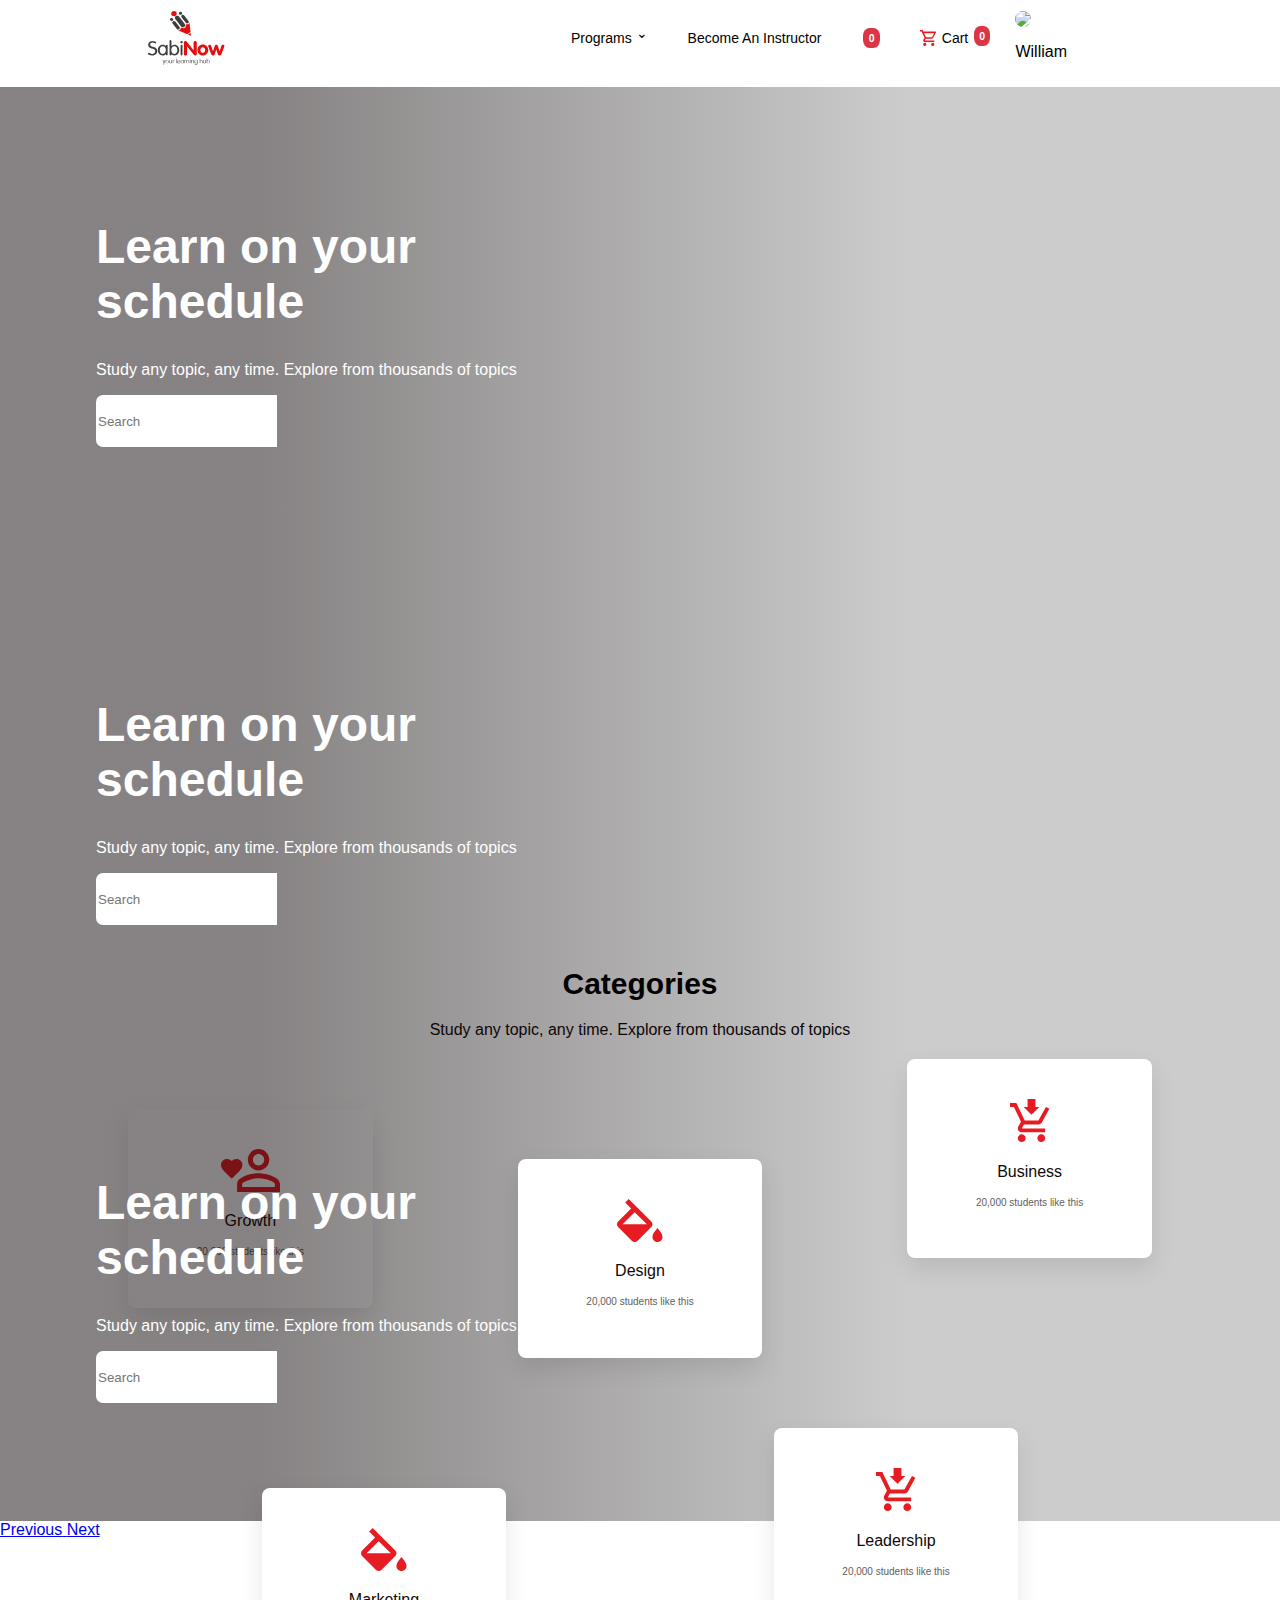
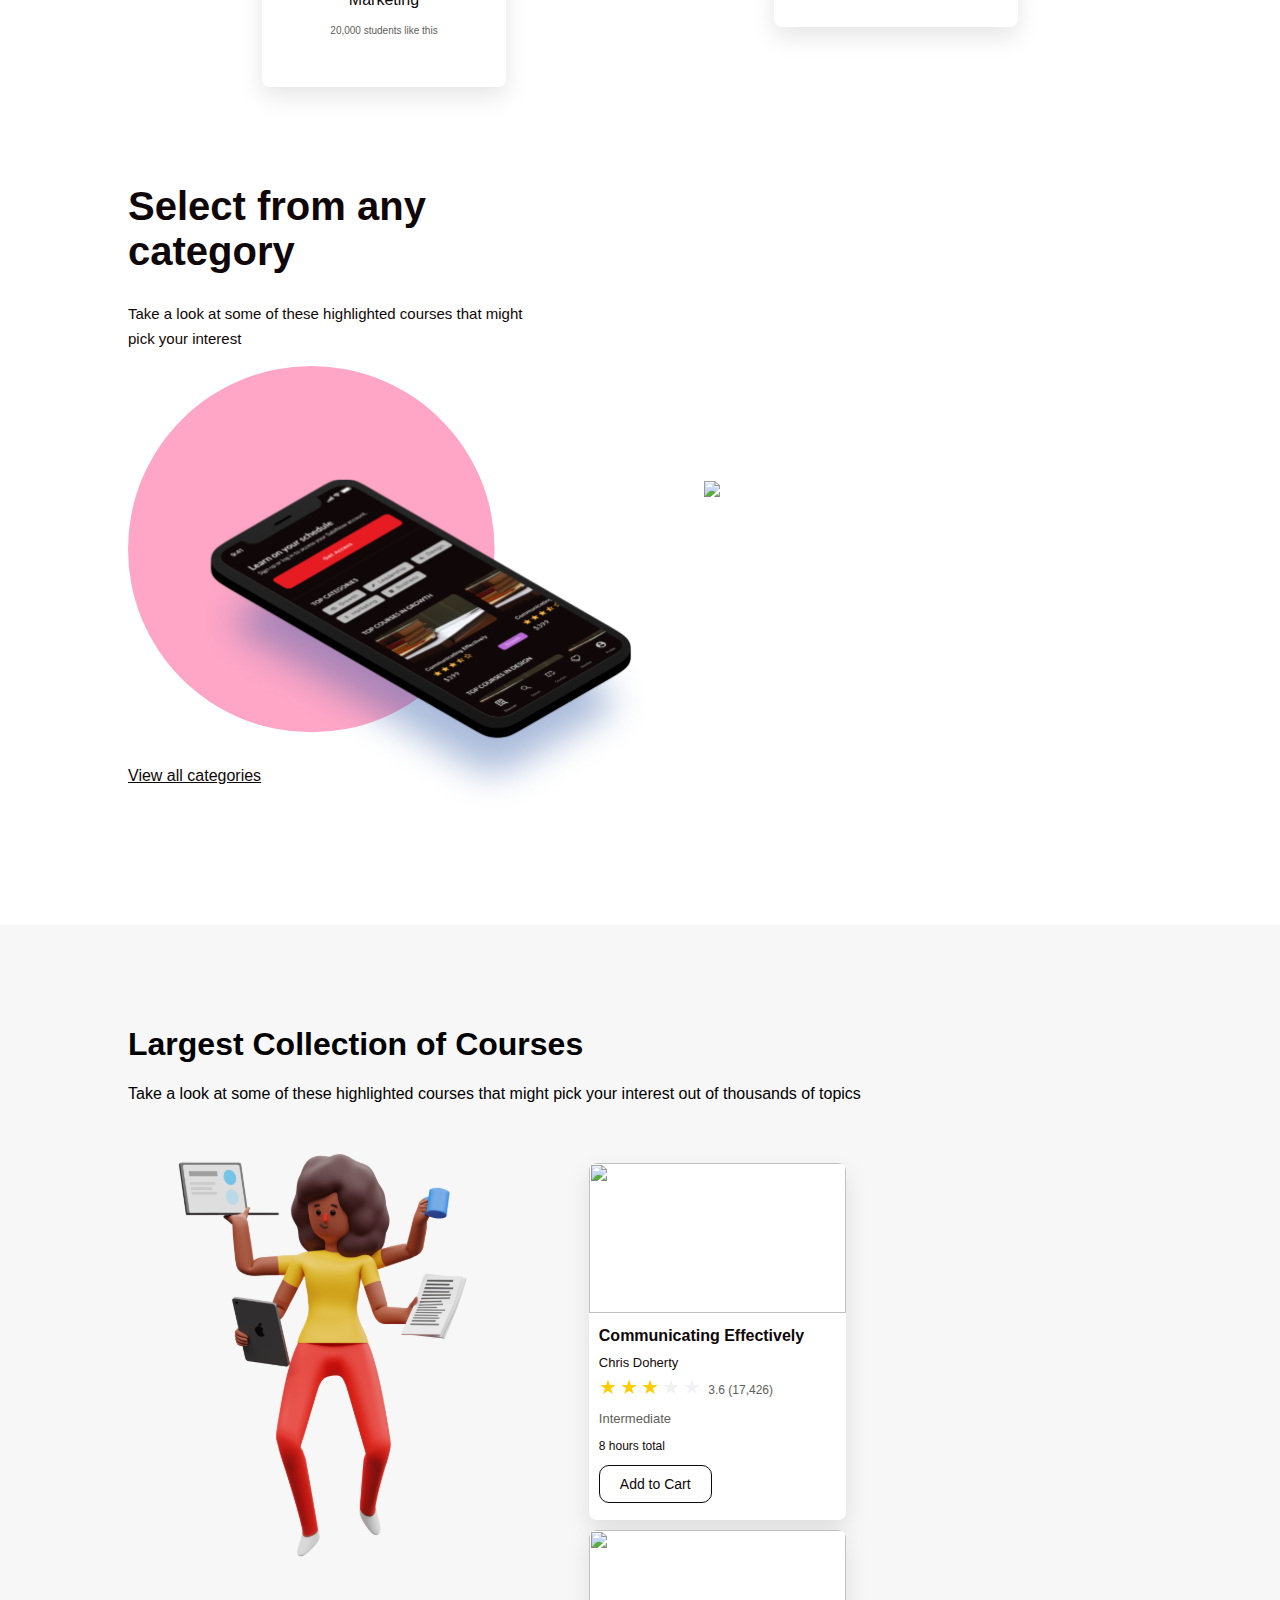
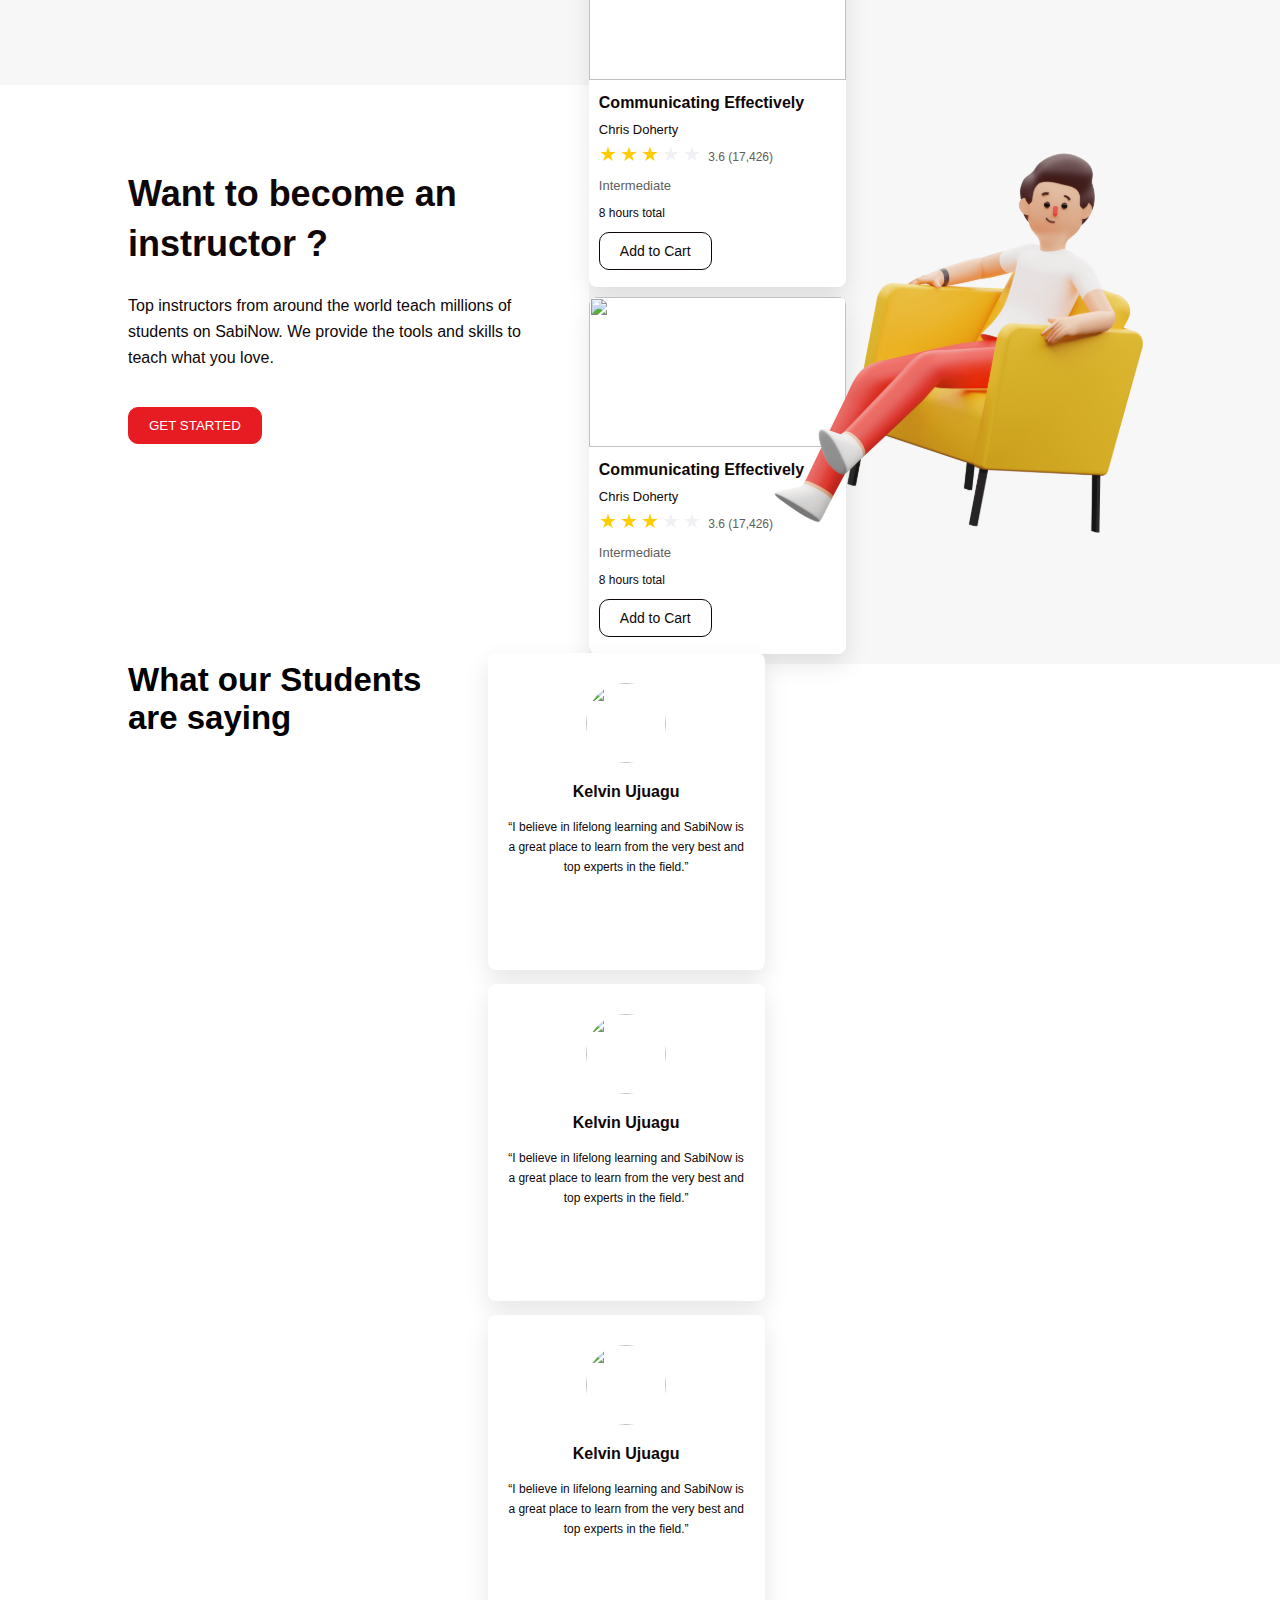
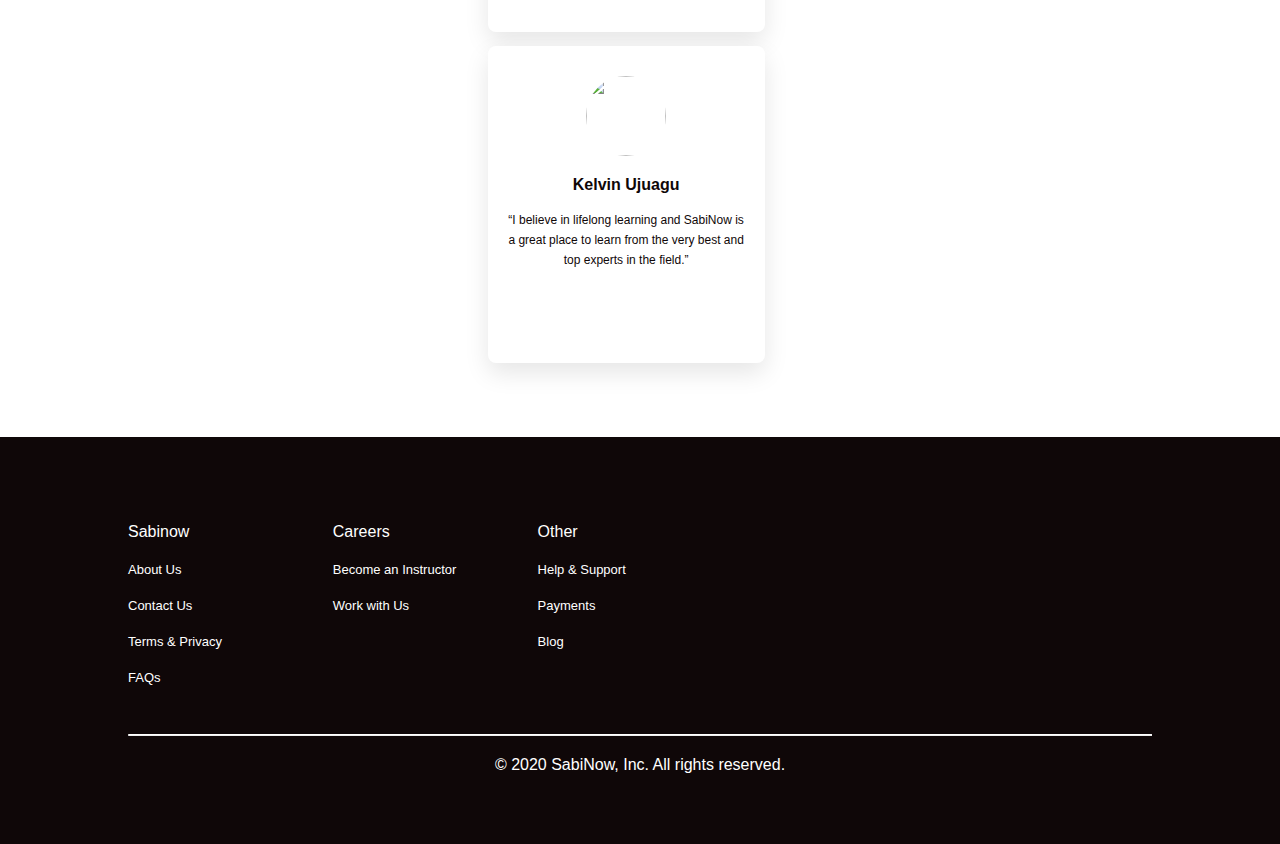
==== index.html @ 621be418 "fixed slider and hid logo" ====
<!DOCTYPE html>
<html lang="en">
<head>
    <meta charset="UTF-8">
    <meta name="viewport" content="width=device-width, initial-scale=1.0">
    <title>Sabinow</title>
    
    <link href='https://fonts.googleapis.com/css?family=Roboto:400,300,700' rel='stylesheet' type='text/css'>
    <link rel="stylesheet" href="https://stackpath.bootstrapcdn.com/bootstrap/4.5.0/css/bootstrap.min.css" integrity="sha384-9aIt2nRpC12Uk9gS9baDl411NQApFmC26EwAOH8WgZl5MYYxFfc+NcPb1dKGj7Sk" crossorigin="anonymous">
    <link rel="stylesheet" type="text/css" href="https://cdn.jsdelivr.net/npm/slick-carousel@1.8.1/slick/slick.css"/>
    <script src="https://kit.fontawesome.com/36afc40636.js" crossorigin="anonymous"></script>
    <link rel="stylesheet" href='./index.css'>
</head>
<body>
    <section id="header" class="pt-2 pb-3">
        <header class="container-80-left">
            <div class="navigation">
                <label for="drop" class="toggle"> <img src="./assets/logo.svg"> <i class="fas fa-bars" id="toggle-bar"></i></label>
                <input type="checkbox" id="drop" />
                <ul class="menu">
                <li class="web-logo"><a href="index.html"><img src="./assets/logo.svg"></a></li>
                <span class="web-span">
                    <li> 
                        <!-- First Tier Drop Down -->
                        <label for="drop-2" class="toggle">Programs <i class="fas fa-angle-down"></i></label>
                            <a href="#">Programs</a>
                            <input type="checkbox" id="drop-2"/>
                            <ul>
                            <li><a href="#">Business </a></li>
                            <li><a href="#">Management</a></li>
                            <li> 
                            <!-- Second Tier Drop Down -->
                            <label for="drop-3" class="toggle">Engineering <i class="fas fa-angle-down"></i></label>
                            <a href="#">Engineering</a>
                            <input type="checkbox" id="drop-3"/>
                            <ul>
                            <li><a href="#">HTML/CSS</a></li>
                            <li><a href="#">jQuery</a></li>
                            <li><a href="#">Python</a></li>
                            </ul>
                        </li>
                        </ul>
                    </li>
                    <li><a href="#">Become An Instructor</a></li>
                    <li><a href="#"><i class="far fa-bell" style="font-size: 20px;color:#dc3545"></i> <span class="badge-icon">0</span></a></li>
                    <li><a href="#"><img src='./assets/cart.svg' class="mb-2">Cart <span class="badge-icon">0</span></a></li>
                    <li>
                        <div class="user d-flex align-content-center ">
                            <img src='https://pixinvent.com/demo/vuexy-vuejs-admin-dashboard-template/demo-3/img/user-13.005c80e1.jpg'/>
                            <div>
                                <span class="name">William</span>
                                <i class="fas fa-angle-down"></i>
                            </div>
                        </div>
                    </li>
                    <!-- <li><a href="#"><button class="login__button">LOG IN</button></a></li>
                    <li><a href="#"><button class="register__button">SIGN UP</button></a></li> -->
                </span style="margin-left: auto;">
                </ul>
            </div>
            <div class="user-dropdown hidden">
                <ul>
                    <li><a href='/'>My Courses</a></li>
                    <li><a href='/'>My Wishlist</a></li>
                    <li><a href='/'>Purchase History</a></li>
                    <li><a href='/'>User Profile</a></li>
                    <li><a href='/'>Become an Instructor</a></li>
                    <hr/>
                    <button class="logout">LOGOUT</button>
                </ul>
            </div>
        </header>
    </section>

    <section id="introduction">
        <div id="carouselExampleControls" class="carousel slide" data-ride="carousel">
            <div class="carousel-inner">
              <div class="carousel-item active slider-one">
                <div class="layer">
                    <div class="custom-container">
                        <div class="slider">
                            <h1>Learn on your <br/> schedule</h1>
                            <p>Study any topic, any time. Explore from thousands of topics</p>
                            <div class="input-group mb-3">
                                <input type="text" class="form-control" placeholder="Search" aria-label="Recipient's username" aria-describedby="basic-addon2">
                                <div class="input-group-append">
                                    <span class="input-group-text" id="basic-addon2"><i class="fas fa-search"></i></span>
                                </div>
                            </div>
                        </div>
                    </div>
                </div>
              </div>
              <div class="carousel-item slider-two">
                <div class="layer">
                    <div class="custom-container">
                        <div class="slider">
                            <h1>Learn on your <br/> schedule</h1>
                            <p>Study any topic, any time. Explore from thousands of topics</p>
                            <div class="input-group mb-3">
                                <input type="text" class="form-control" placeholder="Search" aria-label="Recipient's username" aria-describedby="basic-addon2">
                                <div class="input-group-append">
                                    <span class="input-group-text" id="basic-addon2"><i class="fas fa-search"></i></span>
                                </div>
                            </div>
                        </div>
                    </div>
                </div>
              </div>
              <div class="carousel-item slider-three">
                <div class="layer">
                    <div class="custom-container">
                        <div class="slider">
                            <h1>Learn on your <br/> schedule</h1>
                            <p>Study any topic, any time. Explore from thousands of topics</p>
                            <div class="input-group mb-3">
                                <input type="text" class="form-control" placeholder="Search" aria-label="Recipient's username" aria-describedby="basic-addon2">
                                <div class="input-group-append">
                                    <span class="input-group-text" id="basic-addon2"><i class="fas fa-search"></i></span>
                                </div>
                            </div>
                        </div>
                    </div>
                </div>
                </div>
                <a class="carousel-control-prev" style="left: -20px;" href="#carouselExampleControls" role="button" data-slide="prev">
                <span class="carousel-control-prev-icon" aria-hidden="true"></span>
                <span class="sr-only">Previous</span>
                </a>
                <a class="carousel-control-next" href="#carouselExampleControls" role="button" data-slide="next">
                    <span class="carousel-control-next-icon" aria-hidden="true"></span>
                    <span class="sr-only">Next</span>
                </a>
          </div>
    </section>

    <section id="offer__section">
        <div class="container-80">
            <div class="offer__content">
                <div class="offer__content__card">
                    <h1>What We Offer</h1>
                </div>
                <div class="offer__content__card">
                    <img src='./assets/learn.svg'/>
                    <h1>Learn</h1>
                    <p>From 100,000 courses to choose from</p>
                </div>
                <div class="offer__content__card">
                    <img src='./assets/receive.svg'/>
                    <h1>Receive</h1>
                    <p>Lifetime access to unlimited content</p>
                </div>
                <div class="offer__content__card">
                    <img src='./assets/receive.svg'/>
                    <h1>Access</h1>
                    <p>Through dedicated experts, we improve you </p>
                </div>
            </div>
        </div>
    </section>

    <section id="category__section">
        <div class="container-80">
            <div class="category__section__header">
                <h1>Categories</h1>
                <p>Study any topic, any time. Explore from thousands of topics </p>
            </div>

            <div class="category__content">
                <div class="category__box category-one">
                    <img src='./assets/growth.svg'>
                    <p class="title">Growth</p>
                    <p class="desc">20,000 students like this </p>
                </div>

                <div class="category__box category-two">
                    <img src='./assets/design.svg'>
                    <p class="title">Design</p>
                    <p class="desc">20,000 students like this </p>
                </div>

                <div class="category__box category-three">
                    <img src='./assets/marketing.svg'>
                    <p class="title">Business</p>
                    <p class="desc">20,000 students like this </p>
                </div>
            </div>

            <div class="category__content__flex">
                <div class="category__box category-two">
                    <img src='./assets/design.svg'>
                    <p class="title">Marketing</p>
                    <p class="desc">20,000 students like this </p>
                </div>

                <div class="category__box category-three">
                    <img src='./assets/marketing.svg'>
                    <p class="title">Leadership</p>
                    <p class="desc">20,000 students like this </p>
                </div>
            </div>
        </div>
    </section>

    <section id="all__categories">
        <div class="container-80-right">
            <div class="category__summary">
                <h1>Select from any <br/>category</h1>
                <p>Take a look at some of these highlighted courses that might <br/>pick your interest</p>
                <img src="./assets/phone.svg"/>
                <a href='/'>View all categories</a>
            </div>
            <div class="category__image">
                <img src='./assets/group.svg'/>
            </div>
        </div>
    </section>

    <section id="course__collection">
        <div class="container-80-right">
            <div class="course__collection__header">
                <h1>Largest Collection of Courses</h1>
                <p>Take a look at some of these highlighted courses that might pick your interest out of thousands of topics</p>
            </div>
            <div class="course__collection__content">
                <div class="course__collection__left">
                    <img src='./assets/collection.svg'/>
                </div>
                <div class="course__collection__right">
                    <div class="course-slider">
                        <div class="course-card">
                            <img src='https://mk0thinkificig8baqk3.kinstacdn.com/wp-content/uploads/2016/06/Create-Online-Courses-10.jpg'/>
                            <div class="course-card-body">
                                <h1>Communicating Effectively</h1>
                                <p class="owner">Chris Doherty</p>
                                <div>
                                    <div class="Stars" style="--rating: 2.9;" aria-label="Rating of this product is 2.3 out of 5."></div>
                                    <span class="rate-text">3.6 (17,426)</span>
                                </div>
                                  <p class="level"><i class="fas fa-signal"></i> Intermediate</p>
                                  <p class="time"><i class="far fa-clock"></i> 8 hours total</p>
                                  <div class="action">
                                    <button>Add to Cart</button>
                                    <i class="far fa-heart"></i>
                                  </div>
                            </div>
                        </div>
                        <div class="course-card">
                            <img src='https://mk0thinkificig8baqk3.kinstacdn.com/wp-content/uploads/2016/06/Create-Online-Courses-10.jpg'/>
                            <div class="course-card-body">
                                <h1>Communicating Effectively</h1>
                                <p class="owner">Chris Doherty</p>
                                <div>
                                    <div class="Stars" style="--rating: 2.9;" aria-label="Rating of this product is 2.3 out of 5."></div>
                                    <span class="rate-text">3.6 (17,426)</span>
                                </div>
                                  <p class="level"><i class="fas fa-signal"></i> Intermediate</p>
                                  <p class="time"><i class="far fa-clock"></i> 8 hours total</p>
                                  <div class="action">
                                    <button>Add to Cart</button>
                                    <i class="far fa-heart"></i>
                                  </div>
                            </div>
                        </div>
                        <div class="course-card">
                            <img src='https://mk0thinkificig8baqk3.kinstacdn.com/wp-content/uploads/2016/06/Create-Online-Courses-10.jpg'/>
                            <div class="course-card-body">
                                <h1>Communicating Effectively</h1>
                                <p class="owner">Chris Doherty</p>
                                <div>
                                    <div class="Stars" style="--rating: 2.9;" aria-label="Rating of this product is 2.3 out of 5."></div>
                                    <span class="rate-text">3.6 (17,426)</span>
                                </div>
                                  <p class="level"><i class="fas fa-signal"></i> Intermediate</p>
                                  <p class="time"><i class="far fa-clock"></i> 8 hours total</p>
                                  <div class="action">
                                    <button>Add to Cart</button>
                                    <i class="far fa-heart"></i>
                                  </div>
                            </div>
                        </div>
                    </div>
                </div>
            </div>
        </div>
    </section>

    <section id="review">
        <section id="instructors">
            <div class="container-80">
                <div class="instructors__content">
                    <div class="description">
                        <h1>Want to become an <br/> instructor ?</h1>
                        <p>Top instructors from around the world teach millions of students on SabiNow. We provide the tools and skills to teach what you love.</p>
                        <button>GET STARTED</button>
                    </div>
                    <div class="illustration">
                        <img src='./assets/instruct.svg'/>
                    </div>
                </div>
            </div>
        </section>
        <section id="students">
            <div class="container-80-right">
                <div class="students__content">
                    <div class="students__content__left">
                        <h1>What our Students are saying</h1>
                    </div>
                    <div class="students__content__right">
                        <div class="students-slider">
                            <div class="students__card">
                                <img src="https://www.sixsigmaedu.com/wp-content/uploads/2019/11/Study-in-Canada-2.jpg" width="80" height="80"/>
                                <p class="title">Kelvin Ujuagu</p>
                                <p class="desc">“I believe in lifelong learning and SabiNow is a great place to learn from the very best and top experts in the field.”</p>
                            </div>
                            <div class="students__card">
                                <img src="https://www.sixsigmaedu.com/wp-content/uploads/2019/11/Study-in-Canada-2.jpg" width="80" height="80"/>
                                <p class="title">Kelvin Ujuagu</p>
                                <p class="desc">“I believe in lifelong learning and SabiNow is a great place to learn from the very best and top experts in the field.”</p>
                            </div>
                            <div class="students__card">
                                <img src="https://www.sixsigmaedu.com/wp-content/uploads/2019/11/Study-in-Canada-2.jpg" width="80" height="80"/>
                                <p class="title">Kelvin Ujuagu</p>
                                <p class="desc">“I believe in lifelong learning and SabiNow is a great place to learn from the very best and top experts in the field.”</p>
                            </div>
                            <div class="students__card">
                                <img src="https://www.sixsigmaedu.com/wp-content/uploads/2019/11/Study-in-Canada-2.jpg" width="80" height="80"/>
                                <p class="title">Kelvin Ujuagu</p>
                                <p class="desc">“I believe in lifelong learning and SabiNow is a great place to learn from the very best and top experts in the field.”</p>
                            </div>
                        </div>
                    </div>
                </div>
            </div>
        </section>
    </section>

    <section id="footer">
        <footer>
            <div class="container-80">
                <div class="footer__links">
                    <div class="main__links">
                        <p>Sabinow</p>
                        <a href="/">About Us</a>
                        <a href="/">Contact Us</a>
                        <a href="/">Terms & Privacy</a>
                        <a href="/">FAQs</a>
                    </div>
                    <div class="main__links">
                        <p>Careers</p>
                        <a href="/">Become an Instructor</a>
                        <a href="/">Work with Us</a>
                    </div>
                    <div class="main__links">
                        <p>Other</p>
                        <a href="/">Help & Support</a>
                        <a href="/">Payments</a>
                        <a href="/">Blog</a>
                    </div>
                    <div class="social__links">
                        <a href='/'><i class="fab fa-facebook-square"></i></a>
                        <a href='/'><i class="fab fa-instagram"></i></a>
                        <a href='/'><i class="fab fa-twitter"></i></a>
                    </div>
                </div>
                <hr/>
                <div class="copyright">
                    <p>© 2020 SabiNow, Inc. All rights reserved.</
                </div>
            </div>
        </footer>
    </section>
    
    <script src="https://cdn.jsdelivr.net/particles.js/2.0.0/particles.min.js"></script>
    <script src="https://cdnjs.cloudflare.com/ajax/libs/jquery/2.1.3/jquery.min.js"></script>
    <script type="text/javascript" src="https://code.jquery.com/jquery-migrate-1.2.1.min.js"></script>
    <script type="text/javascript" src="https://cdn.jsdelivr.net/npm/slick-carousel@1.8.1/slick/slick.min.js"></script>
    <script src='./index.js'></script>
    <script>
        $('.course-slider').slick({
        slidesToShow: 2,
        slidesToScroll: 1,
        autoplay: false,
        infinite: true,
        //arrows: true,
        dots: false,
        nextArrow: "<div class='slick-next'><i class='fas fa-chevron-right'></i></div>",
        prevArrow: '',
        autoplaySpeed: 2000,
        variableWidth: true,
        color: '#f7f7f7',
        responsive: [
        {
            breakpoint: 1024,
            settings: {
            slidesToShow: 1,
            slidesToScroll: 1,
            infinite: true,
            dots: false,
            autoplay: false,
            }
        },
        {
            breakpoint: 700,
            settings: {
            slidesToShow: 1,
            slidesToScroll: 1,
            initialSlide: 2,
            autoplay: false,
            }
        },
        {
            breakpoint: 500,
            settings: {
                slidesToShow: 1,
                slidesToScroll: 1,
                initialSlide: 1,
                autoplay: false,
            }
        }
        ]
    });


    $('.students-slider').slick({
        slidesToShow: 2,
        slidesToScroll: 1,
        autoplay: true,
        infinite: true,
        //arrows: true,
        dots: false,
        nextArrow: '',
        prevArrow: '',
        autoplaySpeed: 2000,
        variableWidth: true,
        color: '#f7f7f7',
        responsive: [
        {
            breakpoint: 1024,
            settings: {
            slidesToShow: 3,
            slidesToScroll: 1,
            infinite: true,
            dots: false
            }
        },
        {
            breakpoint: 700,
            settings: {
            slidesToShow: 1,
            slidesToScroll: 1,
            initialSlide: 2
            }
        },
        {
            breakpoint: 500,
            settings: {
                slidesToShow: 1,
                slidesToScroll: 1,
                initialSlide: 1
            }
        }
        ]
    });
    
    </script>
    <script src="https://code.jquery.com/jquery-3.5.1.slim.min.js" integrity="sha384-DfXdz2htPH0lsSSs5nCTpuj/zy4C+OGpamoFVy38MVBnE+IbbVYUew+OrCXaRkfj" crossorigin="anonymous"></script>
    <script src="https://cdn.jsdelivr.net/npm/popper.js@1.16.0/dist/umd/popper.min.js" integrity="sha384-Q6E9RHvbIyZFJoft+2mJbHaEWldlvI9IOYy5n3zV9zzTtmI3UksdQRVvoxMfooAo" crossorigin="anonymous"></script>
    <script src="https://stackpath.bootstrapcdn.com/bootstrap/4.5.0/js/bootstrap.min.js" integrity="sha384-OgVRvuATP1z7JjHLkuOU7Xw704+h835Lr+6QL9UvYjZE3Ipu6Tp75j7Bh/kR0JKI" crossorigin="anonymous"></script>
</body>
</html>
---- index.css ----
body {
    font-family: sans-serif;
    margin-left: 0;
    margin-right: 0;
    margin-bottom: 0;
}

/* NEW CSS FOR NEW SLIDER */

.custom-container {
    width: 85%;
    margin: 0 auto;
}
#introduction {  
    height: 478px;
    width: 100%;
    background-size: cover;
    background-image: url('../assets/images/landingbanner.svg');
    position: relative;
}

#introduction .slider-one {
    height: 478px;
    width: 100%;
    background-size: cover;
    background-image: url('https://images.unsplash.com/photo-1505766358654-db278b02c108?ixlib=rb-1.2.1&ixid=eyJhcHBfaWQiOjEyMDd9&auto=format&fit=crop&w=800&q=60');
    position: relative;
}
#introduction .slider-two {
    height: 478px;
    width: 100%;
    background-size: cover;
    background-image: url('https://images.unsplash.com/photo-1505766358654-db278b02c108?ixlib=rb-1.2.1&ixid=eyJhcHBfaWQiOjEyMDd9&auto=format&fit=crop&w=800&q=60');
    position: relative;
}
#introduction .slider-three {
    height: 478px;
    width: 100%;
    background-size: cover;
    background-image: url('https://images.unsplash.com/photo-1505766358654-db278b02c108?ixlib=rb-1.2.1&ixid=eyJhcHBfaWQiOjEyMDd9&auto=format&fit=crop&w=800&q=60');
    position: relative;
}


.layer {
    background:linear-gradient(to right, rgba(15, 7, 8, 0.5) 20.14%, rgba(0, 0, 0, 0.2) 70.83%);
    position: absolute;
    width: 100%;
    height: 100%;
    top: 0;
    left: 0;
}

#introduction .custom-container .slider {
    padding: 100px 0;
}

#introduction  .custom-container div h1 {
    color: #fff;
    font-size: 48px;
}

#introduction .custom-container div p {
    color: #fff;
    font-size: 16px;
}

#introduction .custom-container .input-group {
    width: 40%;
}

#introduction  .custom-container div input {
    background:#fff;
    border: none;
    height: 50px;
    border-radius: 7px 0 0 7px;
}

#introduction .custom-container div .input-group i {
    font-size: 14px;
    color: #E71C23;
}

#introduction .custom-container div .input-group-text {
    background:#fff;
    color: #A19F9D;
    border: none;
    border-radius: 0px 7px 7px 0;
}



/** ANIMATION KEYFRAMES **/
/* defines the animation */
@-webkit-keyframes fadeInUp {
    from {
      opacity: 0;
      -webkit-transform: translate3d(0, 100%, 0);
      transform: translate3d(0, 100%, 0);
    }
    to {
      opacity: 1;
      -webkit-transform: none;
      transform: none;
    }
  }
  @keyframes fadeInUp {
    from {
      opacity: 0;
      -webkit-transform: translate3d(0, 100%, 0);
      transform: translate3d(0, 100%, 0);
    }
    to {
      opacity: 1;
      -webkit-transform: none;
      transform: none;
    }
  }

/** GENERAL **/
.container-90 {
    width: 90%;
    margin: 0 auto;
}

.container-80 {
    width: 80%;
    margin: 0 auto;
    height: 100%;
}

.container-70 {
    width: 70%;
    margin: 0 auto;
}

.container-80-right {
    width: 90%;
    margin-left: auto;
}

.container-80-left {
    width: 90%;
    margin-left: auto;
}

header {
    padding: 0;
}

.toggle, [id^=drop] {
   display: none;
}

#toggle-bar {
    color: #000; 
    float: right; 
    font-size: 22px!important;
    position: relative;
    top: 14px;
}

.menu {
    width: 100%;
    max-width: 60vw!important;
}

.web-span {
    display: block;
    position: relative;
    left: 300px;
}
.navigation {
    margin: 0;
    padding: 0;
    background-color: #fff;
    z-index: 2;
}

#logo {
    display: block;
    padding: 0 30px;
    float: left;
    font-size: 20px;
    line-height: 60px;
}
  
.navigation:after {
    content: "";
    display: table;
    clear: both;
}
  
.navigation ul {
    float: left;
    padding: 0;
    margin: 0;
    list-style: none;
    position: relative;
}
  
.navigation ul li {
    margin: 0px;
    display: inline-block;
    float: left;
    background-color: #fff;
}

.navigation ul li img {
    position: relative;
    top: 3px;
    margin-right: 6px;
}
  
.navigation a {
    display: block;
    padding: 0 20px;
    color: #000;
    font-size: 14px;
    line-height: 60px;
    text-decoration: none;
}
  
.navigation ul li ul li:hover { background: #fff; }
  
.navigation a:hover { background-color: #fff; }
  
.navigation ul ul {
   display: none;
   position: absolute;    
   top: 60px;
}
  
.navigation ul li:hover > ul { display: block; z-index: 2; }
  
.navigation ul ul{
    width: 250px;
}

.navigation ul ul li {
    width: 170px;
    float: none;
    display: list-item;
    position: relative;
}
  
.navigation ul ul ul li {
    position: relative;
    top: -60px;
    left: 170px;
}
  
li > a:after { content: ' ⌄'; position: relative; bottom: 5px; }
  
li > a:only-child:after { content: ''; }

.navigation ul li .login__button {
    border: 1px solid #000;
    border-radius: 8px;
    padding: 12px 30px;
    background: #fff;
    color: #000;
}

.navigation ul li .login__button:hover {
    border: 1px solid #000;
    border-radius: 8px;
    padding: 12px 30px;
    background: #000;
    color: #fff!important;
}
.navigation ul li .register__button {
    border: 1px solid #000;
    border-radius: 8px;
    padding: 12px 30px;
    background: #000;
    color: #fff!important;
}

.navigation ul li .register__button:hover {
    border: 1px solid #000;
    border-radius: 8px;
    padding: 12px 30px;
    background: #fff;
    color: #000!important;
}

.navigation ul .badge-icon {
    color: #fff;
    background-color: #dc3545;
    display: inline-block;
    padding: .25em .5em;
    font-size: 75%;
    font-weight: 700;
    line-height: 1.4;
    text-align: center;
    white-space: nowrap;
    border-radius: 40%;
    transition: color .15s ease-in-out,background-color .15s ease-in-out,border-color .15s ease-in-out,box-shadow .15s ease-in-out;
    box-sizing: border-box;
    position: relative;
    bottom: 3px;
    margin-left: 2px;
}
.navigation ul li .user {
    padding: 5px;
    position: relative;
    bottom: 5px;
}

header .user-dropdown {
    position: absolute;
    top: 11%;
    width: 20%;
    right: 10%;
    border-radius: 5px;
    background: #fff;
    z-index: 2;
    padding: 10px;
}

header .user-dropdown:focus {
    position: absolute;
    top: 11%;
    width: 20%;
    right: 10%;
    border-radius: 5px;
    background: #fff;
    z-index: 2;
    padding: 10px;
}

header .user-dropdown button{
    padding: 10px 20px;
    border:1px solid #dc3545;
    background: #fff;
    color:#dc3545;
    cursor: pointer;
}

header .user-dropdown button:hover{
    padding: 10px 20px;
    border:1px solid #dc3545;
    background: #dc3545;
    color:#fff;
    cursor: pointer;
}

header .user-dropdown ul {
    margin: 0;
    padding: 0;
}

header .user-dropdown ul li{
    margin: 0;
    padding: 0;
    list-style-type: none;
    padding: 15px 10px;
    cursor: pointer;
}

header .user-dropdown ul li:hover{
    background: #F1F0F4;
}

header .user-dropdown ul li a{
    color: rgb(80, 80, 80);
    text-decoration: none;
}

header .hidden {
    visibility: hidden;
}

.navigation ul li .user:hover {
    background: #f1f0f4;
    border-radius: 5px;
    cursor: pointer;
}

.navigation ul li .user img {
    width: 50px;
    border-radius: 50%;
}

.navigation ul li .user .name {
    position: relative;
    top: 15px;
}

.navigation ul li .user i {
    position: relative;
    top: 15px;
}
/** Landing View **/

#landing__view {
    background: #F7F7F7;
    height: 515px;
    width: 100%;
    z-index: -1;
}

#landing__view .landing__main__content {
    display: flex;
    justify-content: space-between;
    align-items: center;
    align-content: center;
    height: 100%;
}

#landing__view .landing__main__content div:nth-child(1){
    width: 50%;
}
#landing__view .landing__main__content div:nth-child(2){
    width: 50%;
}

#landing__view .landing__main__content h1 {
    font-size: 48px;
    color: #0F0708;
    font-weight: 600;
}

#landing__view .landing__main__content p {
    font-size: 16px;
    color: #0F0708;
}

#landing__view .landing__main__content .grouped__input {
    background: #fff;
    border-radius: 10px;
    width: 70%;
}

#landing__view .landing__main__content .grouped__input input{
    background: #fff;
    padding: 10px 20px;
    width: 80%;
    height: 30px;
    border: none;
    border-radius: 10px;
}

#landing__view .landing__main__content .grouped__input input:focus{
    outline: none;
}

#landing__view .landing__main__content .button__get__started {
    background: #0F0708;
    border-radius: 10px;
    color: #fff;
    border: none;
    padding: 16px 31px;
    margin: 10px 0;
}

/** OFFER CONTENT **/

#offer__section .offer__content {
    width: 100%;
    display: flex;
    justify-content: space-between;
    margin: 40px 0;

    opacity: 0;
    -webkit-animation: fadeInUp 1.5s ease-in-out 0s forwards;
    animation: fadeInUp 1.5s ease-in-out 0s forwards;
    -webkit-animation-delay: 1.5s;
    animation-delay: 1.5s;
}

#offer__section .offer__content .offer__content__card img {
    width: 100px;
}

#offer__section .offer__content .offer__content__card:nth-child(1){
    border: 1px solid #BDBDBD;
    box-sizing: border-box;
    border-radius: 8px;
    height: 262px;
    width: 24%;
    align-content: center;
    padding: 20px;
}

#offer__section .offer__content .offer__content__card:nth-child(1) h1{
    color: #323130;
    font-size: 36px;
}

#offer__section .offer__content .offer__content__card:nth-child(2){
    border: 1px solid #BDBDBD;
    box-sizing: border-box;
    border-radius: 8px;
    height: 262px;
    width: 24%;
    text-align: center;
    padding: 20px;
    background: #58D2E2;
    box-shadow: 0px 10px 24px rgba(0, 0, 0, 0.1);
    border-radius: 8px;
    border: none;
}

#offer__section .offer__content .offer__content__card:nth-child(2) h1{
    color: #323130;
    font-size: 24px;
}

#offer__section .offer__content .offer__content__card:nth-child(3){
    border: 1px solid #BDBDBD;
    box-sizing: border-box;
    border-radius: 8px;
    height: 262px;
    width: 24%;
    text-align: center;
    padding: 20px;
    background: #FED766;
    box-shadow: 0px 10px 24px rgba(0, 0, 0, 0.1);
    border-radius: 8px;
    border: none;
}

#offer__section .offer__content .offer__content__card:nth-child(3) h1{
    color: #323130;
    font-size: 24px;
}

#offer__section .offer__content .offer__content__card:nth-child(4){
    border: 1px solid #BDBDBD;
    box-sizing: border-box;
    border-radius: 8px;
    height: 262px;
    width: 24%;
    text-align: center;
    padding: 20px;
    background: #EB8571;
    box-shadow: 0px 10px 24px rgba(0, 0, 0, 0.1);
    border-radius: 8px;
    border: none;
}

#offer__section .offer__content .offer__content__card:nth-child(4) h1{
    color: #323130;
    font-size: 24px;
}


/** CATEGORY SECTION **/

#category__section {
    margin-top: 100px;
}

#category__section .category__section__header{
    text-align: center;
    margin-bottom: 70px;
}

#category__section .category__section__header h1{
    font-size: 30px;
}

#category__section .category__section__header p{
    color: #0F0708;
    font-size: 16px;
}

#category__section .category__content {
    display: flex;
    justify-content: space-between;
}

#category__section .category__content__animation {
    opacity: 0;
    -webkit-animation: fadeInUp 1s ease-in-out 0s forwards;
    animation: fadeInUp 1s ease-in-out 0s forwards;
    -webkit-animation-delay: 1s;
    animation-delay: 1s;
}


#category__section .category__content__flex {
    display: flex;
    justify-content: space-around;
}

#category__section .category__content .category__box {
    background: #FFFFFF;
    box-shadow: 0px 10px 24px rgba(0, 0, 0, 0.1);
    border-radius: 8px;
    padding: 40px 20px;
    text-align: center;
    width: 20%;
}

#category__section .category__content__flex .category__box {
    background: #FFFFFF;
    box-shadow: 0px 10px 24px rgba(0, 0, 0, 0.1);
    border-radius: 8px;
    padding: 40px 20px;
    text-align: center;
    width: 20%;
}

#category__section .category__content .category__box .title,#category__section .category__content__flex .category__box .title {
    font-size: 16px;
    color: #0F0708;
}

#category__section .category__content .category__box .desc, #category__section .category__content__flex .category__box .desc{
    font-size: 10px;
    color: #605E5C;
}

#category__section .category__content .category-two {
    position: relative;
    top: 50px;
}

#category__section .category__content .category-three {
    position: relative;
    top: -50px;
}

#category__section .category__content__flex .category-two {
    position: relative;
    top: 180px;
}

#category__section .category__content__flex .category-three {
    position: relative;
    top: 120px;
}

/** All Categories **/
#all__categories {
    margin-top: 250px;
    height: 100%;
}

#all__categories .container-80-right {
    display: flex;
    justify-content: space-between;
    height: 100%;
    align-content: center;
    align-items: center;
}

#all__categories .category__summary {
    width: 50%;
}

#all__categories .category__image {
    width: 50%;
    overflow: hidden;
}

#all__categories .category__image img{
    width: 580px;
}

#all__categories h1 {
    color: #0F0708;
    font-size: 40px;
}

#all__categories p {
    color:  #0F0708;
    font-size: 15px;
    line-height: 25px;
}

#all__categories .category__summary img {
    display: block;
    width: 525px;
}

#all__categories a {
    color: #0F0708;
    font-size: 16px;
    text-decoration: underline;
    position: relative;
    bottom: 40px;
}



/* course collection */

#course__collection {
    height: 600px;
    background: #F7F7F7;
    margin: 100px 0 0 0;
    padding: 80px 0;
}

#course__collection .course__collection__content {
    display: flex;
    justify-content: space-between;
    margin: 50px 0;
}

#course__collection .course__collection__left {
    width: 40%;
}
#course__collection .course__collection__right {
    width: 60%;
    background: #F7F7F7;
}

#course__collection .course__collection__right .course-slider {
    background: #f7f7f7;
}

 .slick-list {
    background: #fff!important;
}

#course__collection .course__collection__right .course-slider .course-card {
    width: 257px;
    height: 357px;
    background: #fff;
    border-radius: 8px;
    box-shadow: 0px 10px 24px rgba(0, 0, 0, 0.1);
    margin: 10px 14px 10px 0;
}

#course__collection .course__collection__right .course-slider .course-card img{
    width: 100%;
    height: 150px;
    border-radius: 8px 8px 0 0;
}

#course__collection .course__collection__right .course-slider .course-card .course-card-body {
    padding: 0px 10px 5px 10px;
}

#course__collection .course__collection__right .course-slider .course-card h1 {
    color: #0F0708;
    font-size: 16px;
    margin: 10px 0;
}

#course__collection .course__collection__right .course-slider .course-card .owner{
    color: #0F0708;
    font-size: 13px;
    display: block;
    margin: 7px 0;
}

#course__collection .course__collection__right .course-slider .course-card .level{
    font-size: 10px;
    margin-left: 0px;
    font-size: 13px;
    color: #605E5C;
}

#course__collection .course__collection__right .course-slider .course-card .level i{
    color:  #E71C23;
}

#course__collection .course__collection__right .course-slider .course-card .time{
    color: #0F0708;
    font-size: 12px;
}

#course__collection .course__collection__right .course-slider .course-card .action{
    display: flex;
    justify-content: space-between;
}

#course__collection .course__collection__right .course-slider .course-card .action button{
    color: #0F0708;
    font-size: 14px;
    border: 1px solid #0F0708;
    padding: 10px 20px;
    border-radius: 10px;
    background: #fff;
}

#course__collection .course__collection__right .course-slider .course-card .action i{
   font-size: 30px;
   color: #E71C23;
   position: relative;
}

#course__collection .course__collection__right .course-slider .slick-next {
    background: #FFFFFF;
    box-shadow: 0px 10px 24px rgba(0, 0, 0, 0.1);
    width: 40px;
    height: 40px;
    border-radius: 50%;
    text-align: center;
    cursor: pointer;
    position: relative;
    left: 50%;
    top: 60px;
}

#course__collection .course__collection__right .course-slider .slick-next i{
   color: #E71C23;    
   font-size: 24px;
   margin-top: 6px;
   position: relative;
   left: 2px;
   top: 2px;
}


:root {
    --star-size: 20px;
    --star-color: #f1f0f4;
    --star-background: #fc0;
  }
.Stars {
    --percent: calc(var(--rating) / 5 * 100%);
    display: inline-block;
    font-size: var(--star-size);
    font-family: Times;
    line-height: 1;
  }
.Stars::before {
    content: '★★★★★';
    letter-spacing: 3px;
    background: linear-gradient(90deg, var(--star-background) var(--percent), var(--star-color) var(--percent));
    background-clip: text;
    -webkit-background-clip: text;
    -webkit-text-fill-color: transparent;
  }
  
.rate-text {
      font-size: 12px;
      color: #605E5C;
}

/**review section */
#review {
    padding: 60px 0;
    background: #fff;
}

#review .instructors__content {
    display: flex;
    justify-content: space-between;
}

#review .instructors__content .description {
    width: 50%;
}

#review .instructors__animation {
    opacity: 0;
    -webkit-animation: fadeInUp 1s ease-in-out 0s forwards;
    animation: fadeInUp 1s ease-in-out 0s forwards;
    -webkit-animation-delay: 1s;
    animation-delay: 1s;
}

#review .instructors__content .description h1 {
    color: #0F0708;
    font-size: 36px;
    line-height: 50px;
}

#review .instructors__content .description p {
    color: #0F0708;
    font-size: 16px;
    line-height: 26px;
    width: 80%;
    font-weight: normal;
}

#review .instructors__content .description button {
    background: #E71C23;
    border-radius: 10px;
    color: #fff;
    padding: 10px 20px;
    border: 1px solid #E71C23;
    cursor: pointer;
    margin: 20px 0;
}

#review .instructors__content .description button:hover {
    color: #E71C23;
    border-radius: 10px;
    background: #fff;
    padding: 10px 20px;
    border: 1px solid #E71C23;
    cursor: pointer;
}

#review #students {
    margin: 100px 0 0 0;
}

#review .students__content {
    display: flex;
    justify-content: space-between;
}

#review .students__content .students__content__left{
    width: 30%;
}

#review .students__content .students__content__right{
    width: 70%;
}

#review .students__content .students__card{
    text-align: center;
    background: #FFFFFF;
    box-shadow: 0px 10px 24px rgba(0, 0, 0, 0.1);
    border-radius: 8px;
    height: 257px;
    width: 237px;
    padding: 30px 20px;
    margin: 14px;
}

#review .students__content .students__card img{
    border-radius: 50%;
    margin: 0 auto;
}

#review .students__content .students__card .title{
    color: #0F0708;
    font-weight: 600;
    font-size: 16px;
}

#review .students__content .students__card .desc{
    color: #0F0708;
    font-weight: normal;
    font-size: 12px;
    line-height: 20px;
}

#review .students__content .students__content__left h1{
    font-size: 33px;
}


/** footer **/

#footer {
    background: #0F0708;
    width: 100%;
    padding: 50px 0;
    color: #fff;
}

#footer hr {
    border-top: 1px solid #fff;
}

#footer .footer__links {
    display: flex;
    justify-content: space-between;
    padding: 20px 0;
}

#footer .footer__links .main__links{
    width: 20%;
}

#footer .footer__links .social__links{
    width: 40%;
    text-align: right;
}

#footer .footer__links .main__links a{
    color: #fff;
    text-decoration: none;
    display: block;
    margin: 21px 0;
    font-size: 13px;
}

#footer .footer__links .main__links a:hover{
    color: #fff;
    text-decoration: underline;
    display: block;
    margin: 21px 0;
}

#footer .footer__links .social__links i{
    font-size: 25px;
    margin: 0 10px;
}
#footer .footer__links .social__links a{
   color:inherit;
}

#footer .copyright{
    text-align: center;
    font-size: 16px;
    margin: 20px 0;
 }

/* Media Queries
--------------------------------------------- */
  
@media all and (max-width : 1226px) {
.web-span {
       display: block;
       position: relative;
       left: 0;
}



.navigation ul li .user:hover {
    background: #fff;
    border-radius: 5px;
    cursor: pointer;
}



.container-80 {
    width: 90%;
    margin: 0 auto;
}
.container-80-left {
    width: 90%;
    margin-left: auto;
    margin-right: auto;
}
#logo {
  display: block;
  padding: 0;
  width: 100%;
  text-align: center;
    float: none;
}
  
.navigation { margin: 0; }
  
.toggle + a,
.menu { display: none; }
  
.toggle {
   display: block;
   background-color: #fff;
   padding: 0 20px;
   color: #000;
   font-size: 14px;
   line-height: 60px;
   text-decoration: none;
   border: none;
}
  
.toggle:hover { background-color: #fff; }
  
[id^=drop]:checked + ul { display: block; }
  
.navigation ul li {
   display: block;
   width: 100%;
}
  
.navigation ul ul .toggle,
.navigation ul ul a { padding: 0 40px; }
  
.navigation ul ul ul a { padding: 0 80px; }
  
.navigation a:hover,
.navigation ul ul ul a { background-color: #fff; }
  
.navigation ul li ul li .toggle,
.navigation ul ul a { background-color: #fff; }
  
.navigation ul ul {
    float: none;
    position: static;
    color: #ffffff;
}
  
.navigation ul ul li:hover > ul,
.navigation ul li:hover > ul { display: none; }
  
.navigation ul ul li {
    display: block;
    width: 100%;
}
  
.navigation ul ul ul li { 
    position: static;
}

.web-logo {
    display: none!important;
}

#all__categories {
    margin-top: 250px;
    height: 100%;
}

#all__categories .container-80-right {
    display: flex;
    justify-content: space-between;
    height: 100%;
    align-content: center;
    align-items: center;
}

#all__categories .category__summary {
    width: 100%;
    text-align: center;
}

#all__categories .category__summary img{
    position: relative;
    left: 20%;
}

#all__categories .category__image {
    width: 50%;
    overflow: hidden;
    display: none;
}

#all__categories .category__image img{
    width: 280px;
}

#all__categories h1 {
    color: #0F0708;
    font-size: 40px;
}

#all__categories p {
    color:  #0F0708;
    font-size: 15px;
    line-height: 25px;
}

#all__categories a {
    color: #0F0708;
    font-size: 16px;
    text-decoration: underline;
    position: relative;
    bottom: 40px;
}

}

  
@media all and (max-width : 330px) {
  
.navigation ul li {
    display: block;
    width: 94%;
}  
}
  

#particles-js {
    position: absolute;
    width: 90%;
    height: 70%;
    background-color:transparent;
    background-image: url("");
    background-repeat: no-repeat;
    background-size: cover;
    background-position: 50% 50%;
    z-index: 1;
}
  

@media screen and (max-width: 966px){
    #particles-js {
        position: absolute;
        width: 100%;
        height: 100%;
        background-color:transparent;
        background-image: url("");
        background-repeat: no-repeat;
        background-size: cover;
        background-position: 50% 50%;
        z-index: 1;
    }

    #landing__view .landing__main__content {
        display: flex;
        justify-content: space-between;
        align-items: center;
        align-content: center;
        height: 100%;
    }
    
    #landing__view .landing__main__content div:nth-child(1){
        width: 70%;
    }
    #landing__view .landing__main__content div:nth-child(2){
        width: 30%;
    }

    #landing__view .landing__main__content div:nth-child(2) img{
        width: 200px;
    }
    
}

@media screen and (max-width:800px){
    header .user-dropdown {
        position: absolute;
        top: 61%;
        left: 0%;
        border-radius: 5px;
        background: #fff;
        z-index: 2;
        padding: 10px;
        width: 40%!important;
    }

#offer__section .offer__content {
    width: 100%;
    display: block;
    margin: 40px 0;
    opacity: 0;
    -webkit-animation: fadeInUp 1.5s ease-in-out 0s forwards;
    animation: fadeInUp 1.5s ease-in-out 0s forwards;
    -webkit-animation-delay: 1.5s;
    animation-delay: 1.5s;
}

#offer__section .offer__content .offer__content__card img {
    width: 100px;
}

#offer__section .offer__content .offer__content__card:nth-child(1){
    border: none;
    box-sizing: border-box;
    border-radius: 8px;
    height: 162px;
    width: 70%;
    align-content: center;
    padding: 20px;
    margin: 0 auto;
    text-align: center;
    display: block;
}

#offer__section .offer__content .offer__content__card:nth-child(1) h1{
    color: #323130;
    font-size: 36px;
}

#offer__section .offer__content .offer__content__card:nth-child(2){
    border: 1px solid #BDBDBD;
    box-sizing: border-box;
    border-radius: 8px;
    height: 300px;
    width: 32.3%;
    display: inline-block;
    text-align: center;
    padding: 10px;
    background: #58D2E2;
    box-shadow: 0px 10px 24px rgba(0, 0, 0, 0.1);
    border-radius: 8px;
    border: none;
    font-size: 14px;
}

#offer__section .offer__content .offer__content__card:nth-child(2) h1{
    color: #323130;
    font-size: 24px;
}

#offer__section .offer__content .offer__content__card:nth-child(3){
    border: 1px solid #BDBDBD;
    box-sizing: border-box;
    border-radius: 8px;
    height: 300px;
    display: inline-block;
    width: 32.3%;
    text-align: center;
    padding: 10px;
    background: #FED766;
    box-shadow: 0px 10px 24px rgba(0, 0, 0, 0.1);
    border-radius: 8px;
    border: none;
    font-size: 14px;
}

#offer__section .offer__content .offer__content__card:nth-child(3) h1{
    color: #323130;
    font-size: 24px;
}

#offer__section .offer__content .offer__content__card:nth-child(4){
    border: 1px solid #BDBDBD;
    box-sizing: border-box;
    border-radius: 8px;
    height: 300px;
    width: 32.3%;
    display: inline-block;
    text-align: center;
    padding: 10px;
    background: #EB8571;
    box-shadow: 0px 10px 24px rgba(0, 0, 0, 0.1);
    border-radius: 8px;
    border: none;
    font-size: 14px;
}

#offer__section .offer__content .offer__content__card:nth-child(4) h1{
    color: #323130;
    font-size: 24px;
}
}


@media screen and (max-width: 690px){
    #particles-js {
        position: absolute;
        width: 100%;
        height: 100%;
        background-color:transparent;
        background-image: url("");
        background-repeat: no-repeat;
        background-size: cover;
        background-position: 50% 50%;
        z-index: 1;
    }

    #landing__view .landing__main__content {
        display: flex;
        justify-content: space-between;
        align-items: center;
        align-content: center;
        height: 100%;
    }
    
    #landing__view .landing__main__content div:nth-child(1){
        width: 100%;
    }
    #landing__view .landing__main__content div:nth-child(2){
        display: none;
    }

    #landing__view .landing__main__content div:nth-child(2) img{
        width: 200px;
    }
    
    #landing__view .landing__main__content h1 {
        font-size: 38px;
        color: #0F0708;
        font-weight: 600;
    }
    
    
    
    #landing__view .landing__main__content .grouped__input {
        background: #fff;
        border-radius: 10px;
        width: 100%;
    }
}

@media screen and (max-width:800px){

#offer__section .offer__content {
    width: 100%;
    display: block;
    margin: 40px 0;
    opacity: 0;
    -webkit-animation: fadeInUp 1.5s ease-in-out 0s forwards;
    animation: fadeInUp 1.5s ease-in-out 0s forwards;
    -webkit-animation-delay: 1.5s;
    animation-delay: 1.5s;
}

#offer__section .offer__content .offer__content__card img {
    width: 100px;
}

#offer__section .offer__content .offer__content__card:nth-child(1){
    border: none;
    box-sizing: border-box;
    border-radius: 8px;
    height: 162px;
    width: 70%;
    align-content: center;
    padding: 20px;
    margin: 0 auto;
    text-align: center;
    display: block;
}

#offer__section .offer__content .offer__content__card:nth-child(1) h1{
    color: #323130;
    font-size: 36px;
}

#offer__section .offer__content .offer__content__card:nth-child(2){
    border: 1px solid #BDBDBD;
    box-sizing: border-box;
    border-radius: 8px;
    height: 300px;
    width: 32.3%;
    display: inline-block;
    text-align: center;
    padding: 10px;
    background: #58D2E2;
    box-shadow: 0px 10px 24px rgba(0, 0, 0, 0.1);
    border-radius: 8px;
    border: none;
    font-size: 14px;
}

#offer__section .offer__content .offer__content__card:nth-child(2) h1{
    color: #323130;
    font-size: 24px;
}

#offer__section .offer__content .offer__content__card:nth-child(3){
    border: 1px solid #BDBDBD;
    box-sizing: border-box;
    border-radius: 8px;
    height: 300px;
    display: inline-block;
    width: 32.3%;
    text-align: center;
    padding: 10px;
    background: #FED766;
    box-shadow: 0px 10px 24px rgba(0, 0, 0, 0.1);
    border-radius: 8px;
    border: none;
    font-size: 14px;
}

#offer__section .offer__content .offer__content__card:nth-child(3) h1{
    color: #323130;
    font-size: 24px;
}

#offer__section .offer__content .offer__content__card:nth-child(4){
    border: 1px solid #BDBDBD;
    box-sizing: border-box;
    border-radius: 8px;
    height: 300px;
    width: 32.3%;
    display: inline-block;
    text-align: center;
    padding: 10px;
    background: #EB8571;
    box-shadow: 0px 10px 24px rgba(0, 0, 0, 0.1);
    border-radius: 8px;
    border: none;
    font-size: 14px;
}

#offer__section .offer__content .offer__content__card:nth-child(4) h1{
    color: #323130;
    font-size: 24px;
}
}



@media screen and (max-width:594px){
    header .user-dropdown {
        position: absolute;
        top: 61%;
        left: 0%;
        border-radius: 5px;
        background: #fff;
        z-index: 2;
        padding: 10px;
        width: 50%!important;
    }
    #offer__section .offer__content .offer__content__card:nth-child(1){
        border: none;
        box-sizing: border-box;
        border-radius: 8px;
        height: 102px;
        width: 70%;
        align-content: center;
        padding: 20px;
        margin: 0 auto;
        text-align: center;
        display: block;
    }
    
    #offer__section .offer__content .offer__content__card:nth-child(1) h1{
        color: #323130;
        font-size: 36px;
    }
    
    #offer__section .offer__content .offer__content__card:nth-child(2){
        border: 1px solid #BDBDBD;
        box-sizing: border-box;
        border-radius: 8px;
        height: 300px;
        width: 50%;
        display: block;
        text-align: center;
        padding: 10px;
        background: #58D2E2;
        box-shadow: 0px 10px 24px rgba(0, 0, 0, 0.1);
        border-radius: 8px;
        border: none;
        font-size: 14px;
        margin: 20px auto;
    }
    
    #offer__section .offer__content .offer__content__card:nth-child(2) h1{
        color: #323130;
        font-size: 24px;
    }
    
    #offer__section .offer__content .offer__content__card:nth-child(3){
        border: 1px solid #BDBDBD;
        box-sizing: border-box;
        border-radius: 8px;
        height: 300px;
        display: block;
        width: 50%;
        text-align: center;
        padding: 10px;
        background: #FED766;
        box-shadow: 0px 10px 24px rgba(0, 0, 0, 0.1);
        border-radius: 8px;
        border: none;
        font-size: 14px;
        margin: 20px auto;
    }
    
    #offer__section .offer__content .offer__content__card:nth-child(3) h1{
        color: #323130;
        font-size: 24px;
    }
    
    #offer__section .offer__content .offer__content__card:nth-child(4){
        border: 1px solid #BDBDBD;
        box-sizing: border-box;
        border-radius: 8px;
        height: 300px;
        width: 50%;
        display: block;
        text-align: center;
        padding: 10px;
        background: #EB8571;
        box-shadow: 0px 10px 24px rgba(0, 0, 0, 0.1);
        border-radius: 8px;
        border: none;
        font-size: 14px;
        margin: 20px auto;
    }
    
    #offer__section .offer__content .offer__content__card:nth-child(4) h1{
        color: #323130;
        font-size: 24px;
    }
    }

    @media screen and (max-width:594px){
    
        #offer__section .offer__content .offer__content__card:nth-child(1){
            border: none;
            box-sizing: border-box;
            border-radius: 8px;
            height: 132px;
            width: 90%;
            align-content: center;
            padding: 20px;
            margin: 0 auto;
            text-align: center;
            display: block;
        }
        
        #offer__section .offer__content .offer__content__card:nth-child(1) h1{
            color: #323130;
            font-size: 36px;
        }
        
        #offer__section .offer__content .offer__content__card:nth-child(2){
            border: 1px solid #BDBDBD;
            box-sizing: border-box;
            border-radius: 8px;
            height: 300px;
            width: 80%;
            display: block;
            text-align: center;
            padding: 10px;
            background: #58D2E2;
            box-shadow: 0px 10px 24px rgba(0, 0, 0, 0.1);
            border-radius: 8px;
            border: none;
            font-size: 14px;
            margin: 20px auto;
        }
        
        #offer__section .offer__content .offer__content__card:nth-child(2) h1{
            color: #323130;
            font-size: 24px;
        }
        
        #offer__section .offer__content .offer__content__card:nth-child(3){
            border: 1px solid #BDBDBD;
            box-sizing: border-box;
            border-radius: 8px;
            height: 300px;
            display: block;
            width: 80%;
            text-align: center;
            padding: 10px;
            background: #FED766;
            box-shadow: 0px 10px 24px rgba(0, 0, 0, 0.1);
            border-radius: 8px;
            border: none;
            font-size: 14px;
            margin: 20px auto;
        }
        
        #offer__section .offer__content .offer__content__card:nth-child(3) h1{
            color: #323130;
            font-size: 24px;
        }
        
        #offer__section .offer__content .offer__content__card:nth-child(4){
            border: 1px solid #BDBDBD;
            box-sizing: border-box;
            border-radius: 8px;
            height: 300px;
            width: 80%;
            display: block;
            text-align: center;
            padding: 10px;
            background: #EB8571;
            box-shadow: 0px 10px 24px rgba(0, 0, 0, 0.1);
            border-radius: 8px;
            border: none;
            font-size: 14px;
            margin: 20px auto;
        }
        
        #offer__section .offer__content .offer__content__card:nth-child(4) h1{
            color: #323130;
            font-size: 24px;
        }




        #category__section {
            margin-top: 100px;
        }

        #category__section .category__section__header{
            text-align: center;
            margin-bottom: 70px;
        }

        #category__section .category__section__header h1{
            font-size: 30px;
        }

        #category__section .category__section__header p{
            color: #0F0708;
            font-size: 16px;
        }

        #category__section .category__content {
            display: block;
            justify-content: space-between;
        }

        #category__section .category__content__animation {
            opacity: 0;
            -webkit-animation: fadeInUp 1s ease-in-out 0s forwards;
            animation: fadeInUp 1s ease-in-out 0s forwards;
            -webkit-animation-delay: 1s;
            animation-delay: 1s;
        }


        #category__section .category__content__flex {
            display: block;
            justify-content: space-around;
        }

        #category__section .category__content .category__box {
            background: #FFFFFF;
            box-shadow: 0px 10px 24px rgba(0, 0, 0, 0.1);
            border-radius: 8px;
            padding: 40px 20px;
            text-align: center;
            width: 50%;
            margin: 10px auto;
        }

        #category__section .category__content__flex .category__box {
            background: #FFFFFF;
            box-shadow: 0px 10px 24px rgba(0, 0, 0, 0.1);
            border-radius: 8px;
            padding: 40px 20px;
            text-align: center;
            width: 50%;
            margin: 10px auto;
        }

        #category__section .category__content .category__box .title,#category__section .category__content__flex .category__box .title {
            font-size: 16px;
            color: #0F0708;
        }

        #category__section .category__content .category__box .desc, #category__section .category__content__flex .category__box .desc{
            font-size: 10px;
            color: #605E5C;
        }

        #category__section .category__content .category-two {
            position: relative;
            top: 0px;
        }

        #category__section .category__content .category-three {
            position: relative;
            top: 0px;
        }

        #category__section .category__content__flex .category-two {
            position: relative;
            top: 0px;
        }

        #category__section .category__content__flex .category-three {
            position: relative;
            top: 0px;
        }
}

@media screen and (max-width:730px){

#all__categories {
    margin-top: 250px;
    height: 100%;
}

#all__categories .container-80-right {
    display: flex;
    justify-content: space-between;
    height: 100%;
    align-content: center;
    align-items: center;
}

#all__categories .category__summary {
    width: 100%;
    text-align: center;
}

#all__categories .category__summary img{
    position: relative;
    left: 20%;
    width: 400px;
    margin: 20px 0;
}


}


@media screen and (max-width:556px){

    #all__categories {
        margin-top: 250px;
        height: 100%;
    }
    
    #all__categories .container-80-right {
        display: flex;
        justify-content: space-between;
        height: 100%;
        align-content: center;
        align-items: center;
    }
    
    #all__categories .category__summary {
        width: 100%;
        text-align: center;
    }
    
    #all__categories .category__summary img{
        position: relative;
        left: 20%;
        width: 250px;
        margin: 40px 0;
    }
    
    
    }

@media screen and (max-width:1024px){
    header .user-dropdown {
        position: absolute;
        top: 61%;
        width: 25%;
        left: 0%;
        border-radius: 5px;
        background: #fff;
        z-index: 2;
        padding: 10px;
    }

    #course__collection {
        height: 600px;
        background: #F7F7F7;
        margin: 100px 0 0 0;
        padding: 80px 0;
    }
    
    #course__collection .course__collection__content {
        display: block;
        justify-content: space-between;
        margin: 50px 0;
    }
    
    #course__collection .course__collection__left {
        width: 80%;
        display: none;
        margin-right: auto;
    }
    #course__collection .course__collection__right {
        width: 100%;
        background: #F7F7F7;
    }
    
    #course__collection .course__collection__right .course-slider {
        background: #f7f7f7;
    }
    
     .slick-list {
        background: #fff!important;
    }
    
    #course__collection .course__collection__right .course-slider .course-card {
        width: 257px;
        height: 357px;
        background: #fff;
        border-radius: 8px;
        box-shadow: 0px 10px 24px rgba(0, 0, 0, 0.1);
        margin: 10px 14px 10px 0;
    }
    
    #course__collection .course__collection__right .course-slider .course-card .course-card-body {
        padding: 0px 10px 5px 10px;
    }
    
    #course__collection .course__collection__right .course-slider .course-card h1 {
        color: #0F0708;
        font-size: 16px;
        margin: 10px 0;
    }
    
    #course__collection .course__collection__right .course-slider .course-card .owner{
        color: #0F0708;
        font-size: 13px;
        display: block;
        margin: 7px 0;
    }
    
    #course__collection .course__collection__right .course-slider .course-card .level{
        font-size: 10px;
        margin-left: 0px;
        font-size: 13px;
        color: #605E5C;
    }
    
    #course__collection .course__collection__right .course-slider .course-card .level i{
        color:  #E71C23;
    }
    
    #course__collection .course__collection__right .course-slider .course-card .time{
        color: #0F0708;
        font-size: 12px;
    }
    
    #course__collection .course__collection__right .course-slider .course-card .action{
        display: flex;
        justify-content: space-between;
    }
    
    #course__collection .course__collection__right .course-slider .course-card .action button{
        color: #0F0708;
        font-size: 14px;
        border: 1px solid #0F0708;
        padding: 10px 20px;
        border-radius: 10px;
        background: #fff;
    }
    
    #course__collection .course__collection__right .course-slider .course-card .action i{
       font-size: 30px;
       color: #E71C23;
       position: relative;
    }
    
    #course__collection .course__collection__right .course-slider .slick-next {
        background: #FFFFFF;
        box-shadow: 0px 10px 24px rgba(0, 0, 0, 0.1);
        width: 40px;
        height: 40px;
        border-radius: 50%;
        text-align: center;
        cursor: pointer;
        position: relative;
        left: 50%;
        top: 60px;
    }
    
    #course__collection .course__collection__right .course-slider .slick-next i{
       color: #E71C23;    
       font-size: 24px;
       margin-top: 6px;
       position: relative;
       left: 2px;
       top: 2px;
    }
    
    
    :root {
        --star-size: 20px;
        --star-color: #f1f0f4;
        --star-background: #fc0;
      }
    .Stars {
        --percent: calc(var(--rating) / 5 * 100%);
        display: inline-block;
        font-size: var(--star-size);
        font-family: Times;
        line-height: 1;
      }
    .Stars::before {
        content: '★★★★★';
        letter-spacing: 3px;
        background: linear-gradient(90deg, var(--star-background) var(--percent), var(--star-color) var(--percent));
        background-clip: text;
        -webkit-background-clip: text;
        -webkit-text-fill-color: transparent;
      }
      
    .rate-text {
          font-size: 12px;
          color: #605E5C;
    }
}


@media screen and (max-width:760px){
    #review {
        padding: 60px 0;
        background: #fff;
    }
    
    #review .instructors__content {
        display: block;
        justify-content: space-between;
    }
    
    #review .instructors__content .description {
        width: 100%;
        background: url('../assets/instruct.svg');
        background-repeat: no-repeat;
        background-position: right;
        background-size: 200px;
    }

    #review .instructors__content .illustration {
        display: none;
    }
    
    #review .instructors__content .description h1 {
        color: #0F0708;
        font-size: 36px;
        line-height: 50px;
    }
    
    #review .instructors__content .description p {
        color: #0F0708;
        font-size: 16px;
        line-height: 26px;
        width: 80%;
        font-weight: normal;
    }
    
    #review .instructors__content .description button {
        background: #E71C23;
        border-radius: 10px;
        color: #fff;
        padding: 10px 20px;
        border: 1px solid #E71C23;
        cursor: pointer;
        margin: 20px 0;
    }
    
    #review .instructors__content .description button:hover {
        color: #E71C23;
        border-radius: 10px;
        background: #fff;
        padding: 10px 20px;
        border: 1px solid #E71C23;
        cursor: pointer;
    }
    
    #review #students {
        margin: 100px 0 0 0;
    }
    
    #review .students__content {
        display: block;
        justify-content: space-between;
    }

    
    
    #review .students__content .students__content__left{
        width: 100%;
        display: block;
        font-size: 28px!important;
        text-align: center;
    }
    
    #review .students__content .students__content__right{
        width: 90%;
    }
    
    #review .students__content .students__card{
        text-align: center;
        background: #FFFFFF;
        box-shadow: 0px 10px 24px rgba(0, 0, 0, 0.1);
        border-radius: 8px;
        height: 257px;
        width: 237px;
        padding: 30px 20px;
        margin: 14px;
    }
    
    #review .students__content .students__card img{
        border-radius: 50%;
        margin: 0 auto;
    }
    
    #review .students__content .students__card .title{
        color: #0F0708;
        font-weight: 600;
        font-size: 16px;
    }
    
    #review .students__content .students__card .desc{
        color: #0F0708;
        font-weight: normal;
        font-size: 12px;
        line-height: 20px;
    }
    
    #review .students__content .students__content__left h1{
        font-size: 33px;
    }
}

@media screen and (max-width:631px){

#footer {
    background: #0F0708;
    width: 100%;
    height: 600px;
    padding: 50px 0;
    color: #fff;
}

#footer .footer__links {
    display: block;
    justify-content: space-between;
    padding: 20px 0;
}

#footer .footer__links .main__links{
    width: 100%;
    display: inline-block;
}

#footer .footer__links .social__links{
    width: 100%;
    text-align: center;
}

#footer .footer__links .main__links a{
    color: #fff;
    text-decoration: none;
    display: block;
    margin: 21px 0;
    font-size: 13px;
}

#footer .footer__links .main__links a:hover{
    color: #fff;
    text-decoration: underline;
    display: block;
    margin: 21px 0;
}

#footer .footer__links .social__links i{
    font-size: 25px;
    margin: 0 10px;
}
#footer .footer__links .social__links a{
   color:inherit;
}

#footer .copyright{
    text-align: center;
    font-size: 16px;
    margin: 20px 0;
 }
}

@media screen and (min-width:1300px){
    .web-span {
        display: block;
        position: relative;
        left: 350px;
    }
    
}

@media screen and (max-width:370px){
    header .user-dropdown {
        position: absolute;
        top: 61%;
        left: 0%;
        border-radius: 5px;
        background: #fff;
        z-index: 2;
        padding: 10px;
        width: 100%!important;
    }
}

input:focus {
    outline: none!important;
}
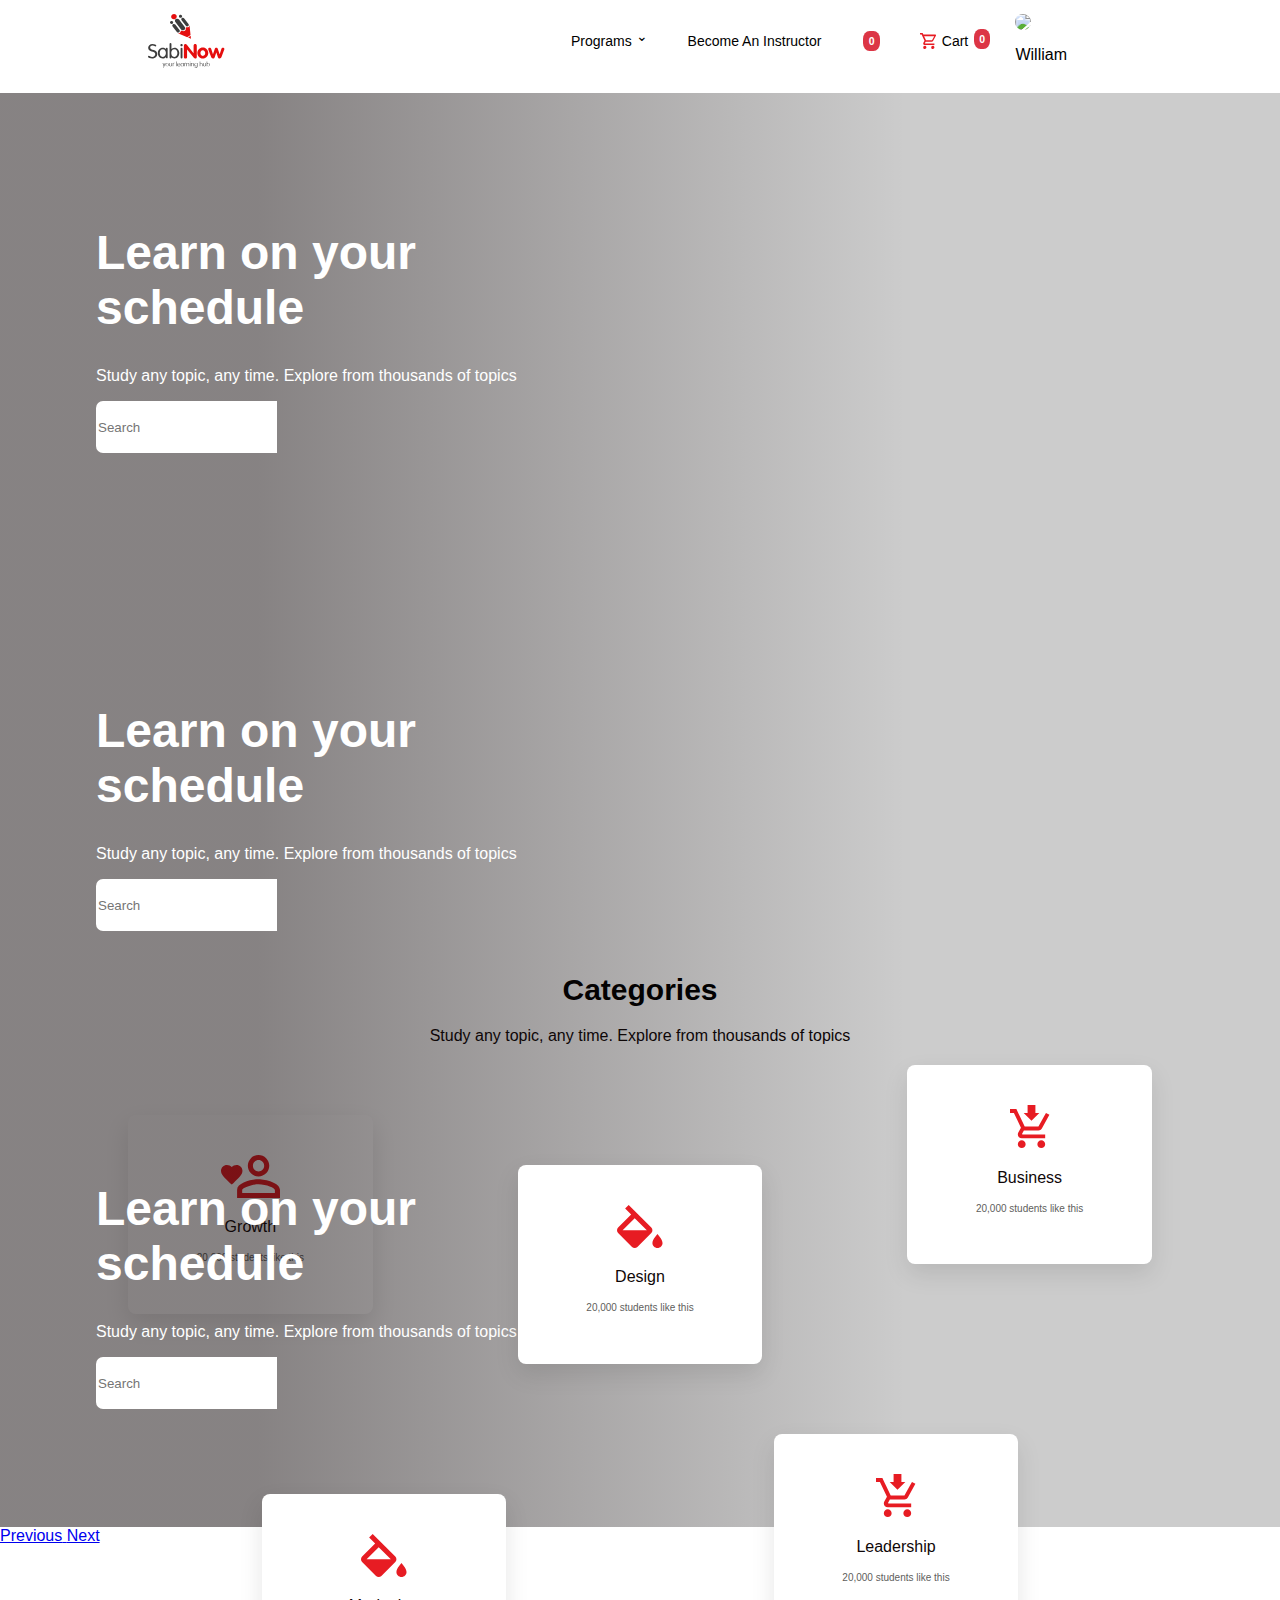
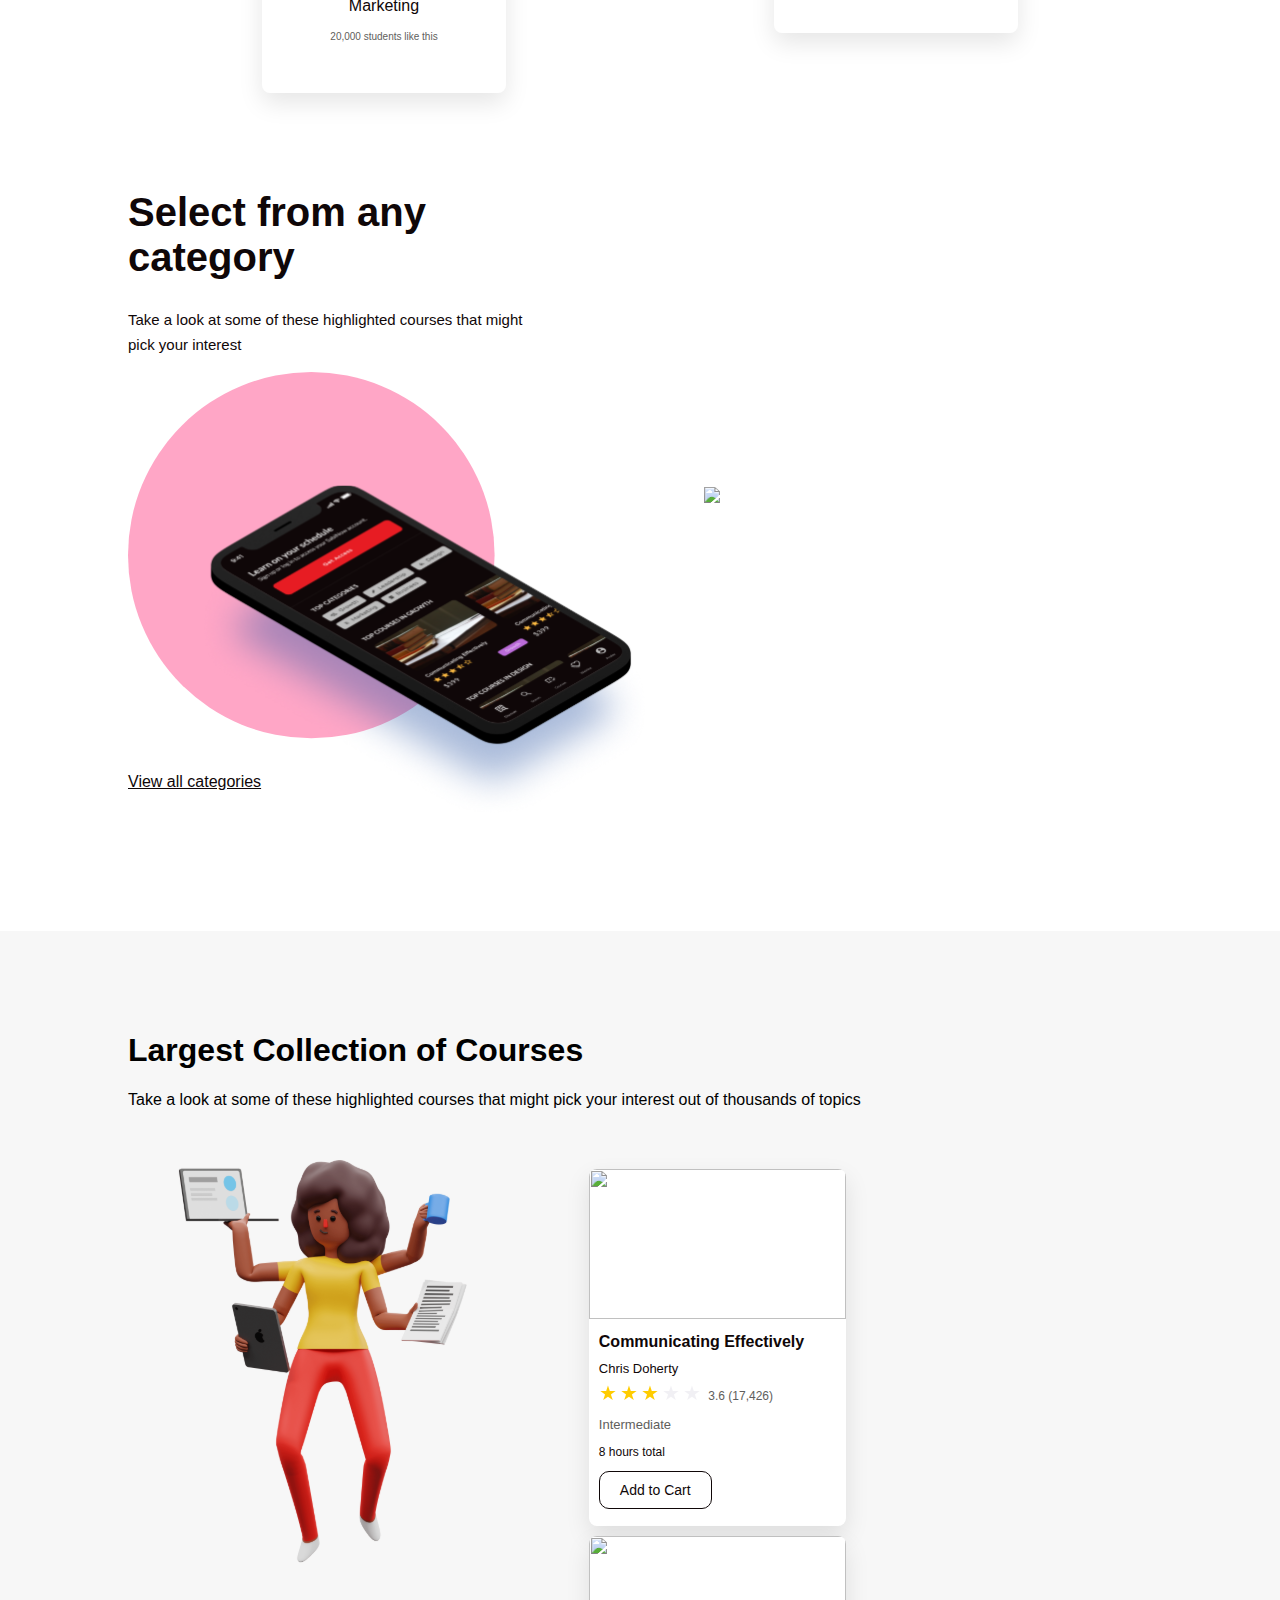
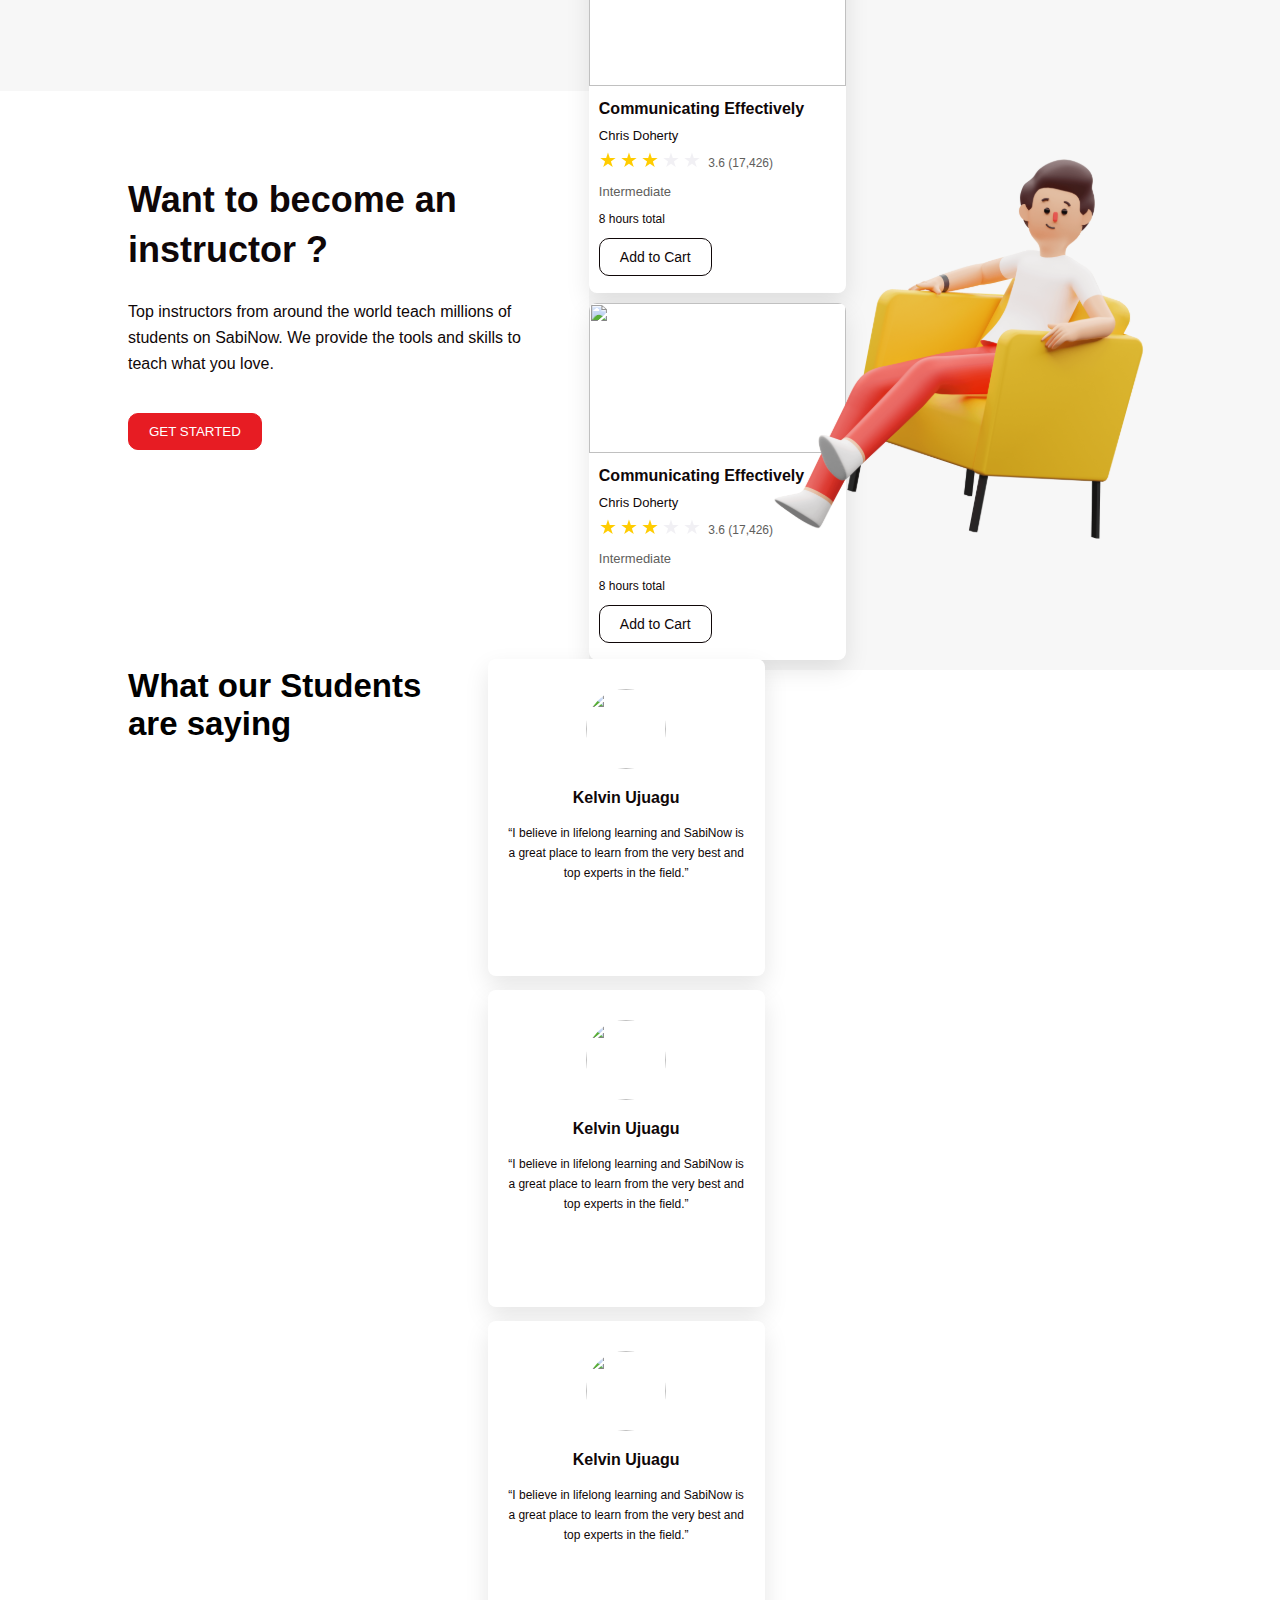
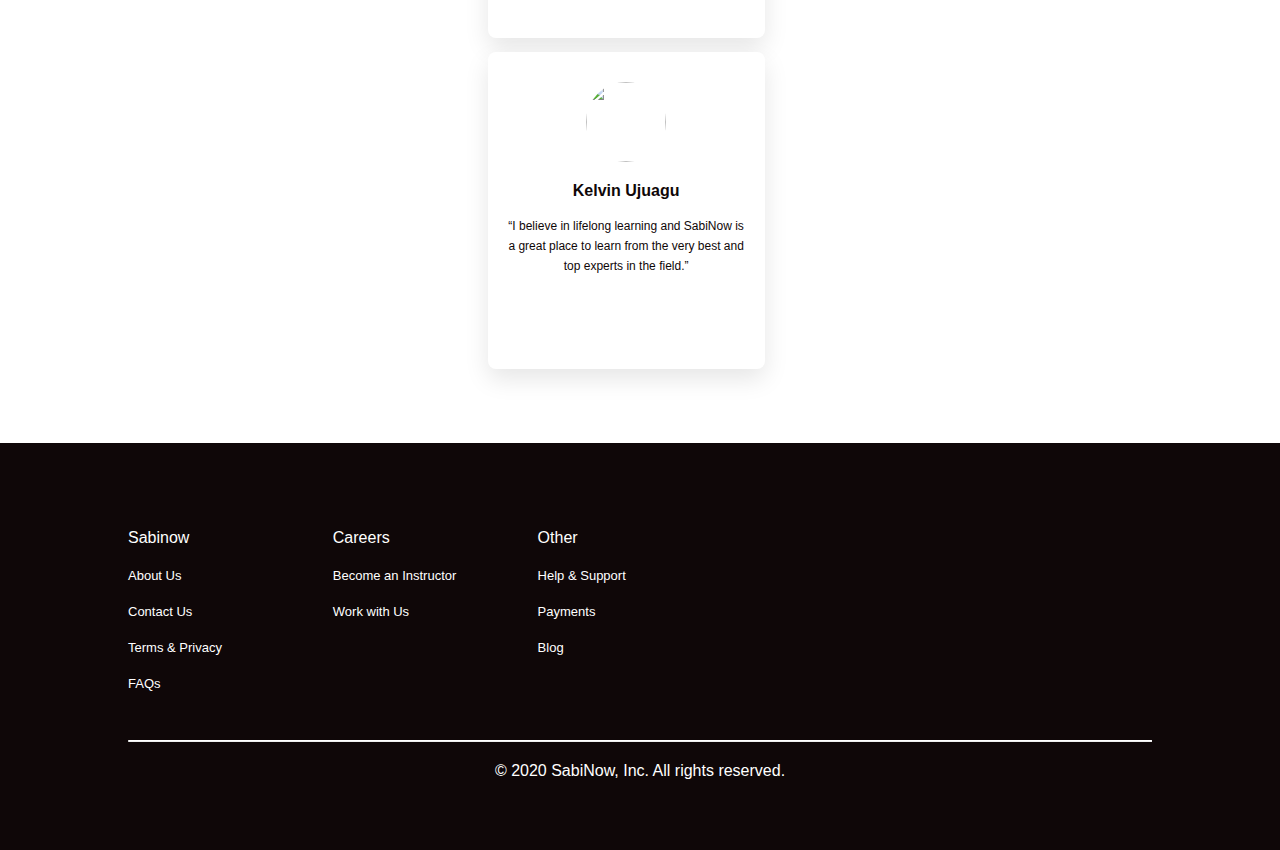
==== commit 64a2d272: "new menu" ====
--- a/index.html
+++ b/index.html
@@ -12,11 +12,39 @@
     <link rel="stylesheet" href='./index.css'>
 </head>
 <body>
-    <section id="header" class="pt-2 pb-3">
+    <section id="header" class="pt-2 pb-2">
         <header class="container-80-left">
             <div class="navigation">
-                <label for="drop" class="toggle"> <img src="./assets/logo.svg"> <i class="fas fa-bars" id="toggle-bar"></i></label>
-                <input type="checkbox" id="drop" />
+                <div class="mobile-menu">
+                    <div class="mobile-left">
+                        <img src="./assets/logo.svg"/>
+                    </div>
+                    <div class="mobile-right text-right">
+                        <li><a href="#"><i class="far fa-bell" style="font-size: 20px;color:#dc3545"></i> <span class="badge-icon">0</span></a></li>
+                        <li class="mb-2"><a href="#"><img src='./assets/cart.svg' class="mb-1 mr-1"><span class="cart-text">Cart</span> <span class="badge-icon">0</span></a></li>
+                        <li>
+                            <div class="user d-flex align-content-center " >
+                                <img src='https://pixinvent.com/demo/vuexy-vuejs-admin-dashboard-template/demo-3/img/user-13.005c80e1.jpg' class="mr-2"/>
+                                <div>
+                                    <span class="name">William</span>
+                                    <i class="fas fa-angle-down"></i>
+                                </div>
+                            </div>
+                        </li>
+                    </div>
+                </div>
+                <div class="mobile-navigation">
+                    <div class="mobile-nav-content">
+                        <p><i class="fas fa-map"></i> Business</p>
+                        <p><i class="fas fa-map"></i> Management</p>
+                        <p><i class="fas fa-map"></i> Engineering</p>
+                        <p><i class="fas fa-map"></i> Marketing</p>
+                        <p><i class="fas fa-map"></i> Business</p>
+                        <p><i class="fas fa-map"></i> Management</p>
+                        <p><i class="fas fa-map"></i> Engineering</p>
+                        <p><i class="fas fa-map"></i> Marketing</p>
+                    </div>
+                </div>
                 <ul class="menu">
                 <li class="web-logo"><a href="index.html"><img src="./assets/logo.svg"></a></li>
                 <span class="web-span">
--- a/index.css
+++ b/index.css
@@ -52,6 +52,111 @@
     left: 0;
 }
 
+/** MOBILE MENU **/
+::-webkit-scrollbar {
+    width: 0px;
+    background: transparent; /* make scrollbar transparent */
+}
+
+#header .navigation .mobile-menu {
+    display: none;
+    justify-content: space-between;
+}
+
+#header .navigation .mobile-navigation {
+    display: none;
+}
+
+#header .navigation .mobile-menu .mobile-left{
+    width: 20%;
+}
+
+#header .navigation .mobile-menu .mobile-left img{
+    position: relative;
+    top: 12px;
+}
+
+#header .navigation .mobile-menu .mobile-right{
+    width: 80%;
+    position: relative;
+}
+
+#header .navigation .mobile-menu li {
+    list-style-type: none;
+    margin: 0;
+    padding: 0;
+}
+
+#header .navigation .mobile-menu li .badge-icon {
+    color: #fff;
+    background-color: #dc3545;
+    display: inline-block;
+    padding: .25em .5em;
+    font-size: 75%;
+    font-weight: 700;
+    line-height: 1.4;
+    text-align: center;
+    white-space: nowrap;
+    border-radius: 40%;
+    transition: color .15s ease-in-out,background-color .15s ease-in-out,border-color .15s ease-in-out,box-shadow .15s ease-in-out;
+    box-sizing: border-box;
+    position: relative;
+    bottom: 3px;
+    margin-left: 4px;
+}
+
+#header .navigation .mobile-menu li {
+    display: inline-block;
+}
+
+
+.navigation .mobile-menu li .user {
+    padding: 5px;
+    position: relative;
+    top: 15px;
+}
+
+.navigation .mobile-menu li .user:hover {
+    background: #f1f0f4;
+    border-radius: 5px;
+    cursor: pointer;
+}
+
+.navigation .mobile-menu li .user img {
+    width: 50px;
+    border-radius: 50%;
+}
+
+.navigation .mobile-menu li .user .name {
+    position: relative;
+    top: 15px;
+}
+
+.navigation .mobile-menu li .user i {
+    position: relative;
+    top: 15px;
+}
+
+.navigation .mobile-navigation {
+    background: #fff;
+    width: 100%;
+    overflow: scroll;
+}
+
+.navigation .mobile-nav-content {
+    width: 800px; 
+    overflow: hidden;
+}
+
+.navigation .mobile-nav-content p{
+    font-size: 13px;
+    display: inline;
+    margin-right: 12px;
+}
+
+/* END OF NEW CSS */
+
+
 #introduction .custom-container .slider {
     padding: 100px 0;
 }
@@ -173,7 +278,7 @@
 }
 .navigation {
     margin: 0;
-    padding: 0;
+    padding: 3px 0;
     background-color: #fff;
     z-index: 2;
 }
@@ -311,7 +416,7 @@
 
 header .user-dropdown {
     position: absolute;
-    top: 11%;
+    top: 10%;
     width: 20%;
     right: 10%;
     border-radius: 5px;
@@ -1210,12 +1315,12 @@
     header .user-dropdown {
         position: absolute;
         top: 61%;
-        left: 0%;
+        right: 2%;
         border-radius: 5px;
         background: #fff;
         z-index: 2;
         padding: 10px;
-        width: 40%!important;
+        width: 50%!important;
     }
 
 #offer__section .offer__content {
@@ -1467,13 +1572,13 @@
 @media screen and (max-width:594px){
     header .user-dropdown {
         position: absolute;
-        top: 61%;
-        left: 0%;
+        top: 11%;
+        right: 2%;
         border-radius: 5px;
         background: #fff;
         z-index: 2;
         padding: 10px;
-        width: 50%!important;
+        width: 80%!important;
     }
     #offer__section .offer__content .offer__content__card:nth-child(1){
         border: none;
@@ -1801,13 +1906,22 @@
 @media screen and (max-width:1024px){
     header .user-dropdown {
         position: absolute;
-        top: 61%;
+        top:11%;
         width: 25%;
-        left: 0%;
+        right: 2%;
         border-radius: 5px;
         background: #fff;
         z-index: 2;
         padding: 10px;
+    }
+
+    #header .navigation .mobile-menu {
+        display: flex;
+        justify-content: space-between;
+    }
+
+    #header .navigation .mobile-navigation {
+        display: block;
     }
 
     #course__collection {
@@ -2131,19 +2245,92 @@
     
 }
 
-@media screen and (max-width:370px){
+@media screen and (max-width:390px){
     header .user-dropdown {
         position: absolute;
-        top: 61%;
-        left: 0%;
+        top: 15%!important;
+        right: 2%;
         border-radius: 5px;
         background: #fff;
         z-index: 2;
         padding: 10px;
-        width: 100%!important;
+        width: 80%!important;
     }
 }
 
 input:focus {
     outline: none!important;
+}
+
+
+@media screen and (max-width: 471px){
+
+#header .navigation .mobile-menu .mobile-right{
+    width: 80%;
+    position: relative;
+}
+
+#header .navigation .mobile-menu li {
+    list-style-type: none;
+    margin: 0;
+    padding: 0;
+}
+
+#header .navigation .mobile-menu li .badge-icon {
+    color: #fff;
+    background-color: #dc3545;
+    display: inline-block;
+    padding: .25em .5em;
+    font-size: 75%;
+    font-weight: 700;
+    line-height: 1.4;
+    text-align: center;
+    white-space: nowrap;
+    border-radius: 40%;
+    transition: color .15s ease-in-out,background-color .15s ease-in-out,border-color .15s ease-in-out,box-shadow .15s ease-in-out;
+    box-sizing: border-box;
+    position: relative;
+    bottom: 3px;
+    margin-left: 4px;
+}
+
+#header .navigation .mobile-menu li {
+    display: inline-block;
+    font-size: 13px;
+}
+
+.navigation a {
+    padding: 0 5px;
+}
+
+#header .navigation .cart-text {
+    display: none;
+}
+
+.navigation .mobile-menu li .user {
+    padding: 5px;
+    position: relative;
+    top: 15px;
+}
+
+.navigation .mobile-menu li .user:hover {
+    background: #f1f0f4;
+    border-radius: 5px;
+    cursor: pointer;
+}
+
+.navigation .mobile-menu li .user img {
+    width: 50px;
+    border-radius: 50%;
+}
+
+.navigation .mobile-menu li .user .name {
+    position: relative;
+    top: 15px;
+}
+
+.navigation .mobile-menu li .user i {
+    position: relative;
+    top: 15px;
+}
 }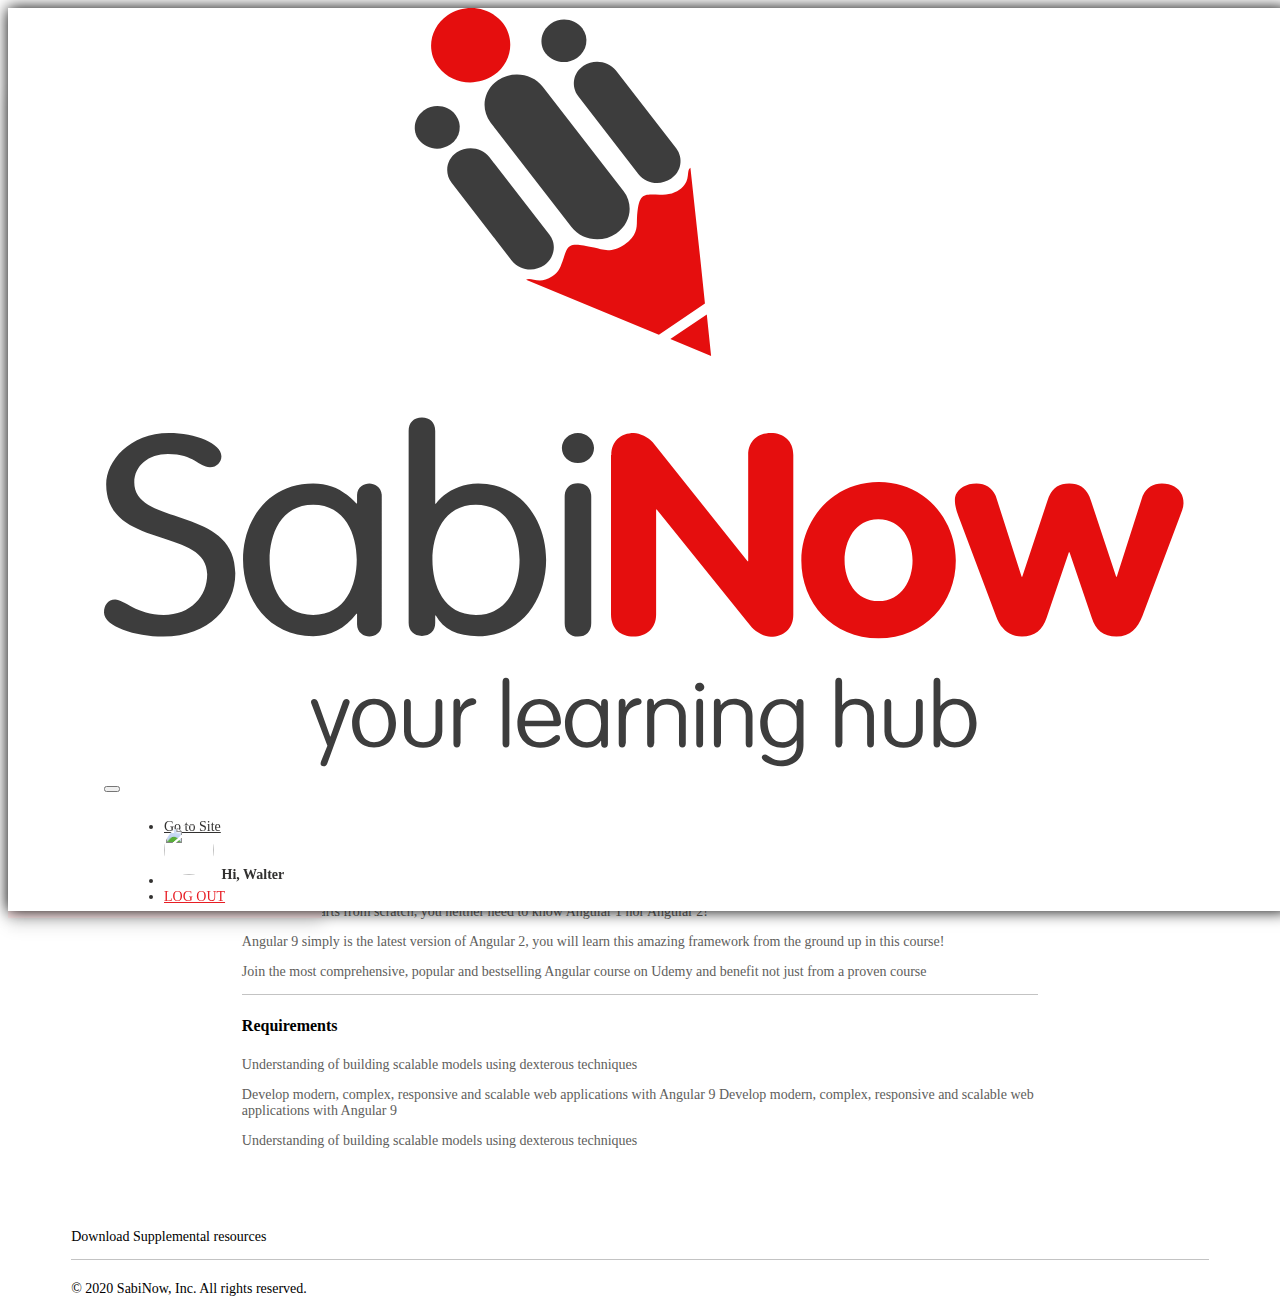
==== commit 2a758375: "new ui" ====
--- a/index.html
+++ b/index.html
@@ -3,497 +3,555 @@
 <head>
     <meta charset="UTF-8">
     <meta name="viewport" content="width=device-width, initial-scale=1.0">
-    <title>Sabinow</title>
-    
-    <link href='https://fonts.googleapis.com/css?family=Roboto:400,300,700' rel='stylesheet' type='text/css'>
     <link rel="stylesheet" href="https://stackpath.bootstrapcdn.com/bootstrap/4.5.0/css/bootstrap.min.css" integrity="sha384-9aIt2nRpC12Uk9gS9baDl411NQApFmC26EwAOH8WgZl5MYYxFfc+NcPb1dKGj7Sk" crossorigin="anonymous">
-    <link rel="stylesheet" type="text/css" href="https://cdn.jsdelivr.net/npm/slick-carousel@1.8.1/slick/slick.css"/>
     <script src="https://kit.fontawesome.com/36afc40636.js" crossorigin="anonymous"></script>
-    <link rel="stylesheet" href='./index.css'>
+    <link rel="stylesheet" href="./index.css"/>
+    <title>Document</title>
 </head>
 <body>
-    <section id="header" class="pt-2 pb-2">
-        <header class="container-80-left">
-            <div class="navigation">
-                <div class="mobile-menu">
-                    <div class="mobile-left">
-                        <img src="./assets/logo.svg"/>
-                    </div>
-                    <div class="mobile-right text-right">
-                        <li><a href="#"><i class="far fa-bell" style="font-size: 20px;color:#dc3545"></i> <span class="badge-icon">0</span></a></li>
-                        <li class="mb-2"><a href="#"><img src='./assets/cart.svg' class="mb-1 mr-1"><span class="cart-text">Cart</span> <span class="badge-icon">0</span></a></li>
-                        <li>
-                            <div class="user d-flex align-content-center " >
-                                <img src='https://pixinvent.com/demo/vuexy-vuejs-admin-dashboard-template/demo-3/img/user-13.005c80e1.jpg' class="mr-2"/>
+  <header id='header' style="z-index: 1001;">
+    <div class="custom-container">
+        <nav class="navbar navbar-expand-lg navbar-light">
+            <a class="navbar-brand" href="/"><img src='./assets/sabilogo.svg' alt='logo' width="100%"/></a>
+            <button class="navbar-toggler" type="button" data-toggle="collapse" data-target="#navbarNav" aria-controls="navbarNav" aria-expanded="false" aria-label="Toggle navigation">
+              <span class="navbar-toggler-icon"></span>
+            </button>
+            <div class="collapse navbar-collapse" id="navbarNav">
+              <ul class="navbar-nav ml-auto">
+                <li class="nav-item">
+                  <a class="nav-link" href="#">Go to Site</a>
+                </li>
+                <li class="nav-item">
+                   <div>
+                       <img src="./assets/nav-image.svg" />
+                       <span style="position: relative; bottom: 6px; font-weight: bold; margin-left: 4px;">Hi, Walter</span>
+                    </div>
+                </li>
+                <li class="nav-item">
+                    <a class="nav-link" href="#" style="color: #E71C23;">LOG OUT</a>
+                </li>
+              </ul>
+            </div>
+        </nav>
+    </div>
+  </header>
+
+  <section id="main__content">
+    <div class="row">
+      <!-- SIDE BAR -->
+      <div class="col-md-3 col-lg-3 sidebar-column mr-0 pr-0">
+        <div class="sidebar">
+          <i class="fas fa-arrow-left pl-3 pr-3 mt-3"></i>
+          <h4 class="sidebar-heading pl-3 pr-3">Course Content</h4>
+          <div class="sidebar-content">
+            <div class="accordions">
+              <div class="accordion" id="accordionExample">
+                <div class="card">
+                  <div class="card-header" id="headingOne" data-toggle="collapse" data-target="#collapseOne" aria-expanded="true" aria-controls="collapseOne">
+                    <div class="d-flex justify-content-between">
+                        <p class="section-header">Section 1: Getting Started</p>
+                        <p><i class="fas fa-angle-up"></i></p>
+                    </div>
+                  </div>
+                  <div id="collapseOne" class="collapse show" aria-labelledby="headingOne" data-parent="#accordionExample">
+                    <div class="card-body">
+                      <div class="container">
+                        <a href="#">
+                          <div class="course-content mb-3">
+                            <i class="far fa-play-circle"></i>
+                            <div class="content-description">
+                              <p>Introduction to Course</p>
+                              <span>4 Mins</span>
+                            </div>
+                          </div>
+                        </a>
+                        <a href="#">
+                          <div class="course-content mb-3">
+                            <i class="far fa-file-alt"></i>
+                            <div class="content-description">
+                              <p>Article 1</p>
+                              <span>Copywriting Foundations</span>
+                            </div>
+                          </div>
+                        </a>
+                        <a href="#">
+                          <div class="course-content mb-3">
+                            <i class="far fa-question-circle"></i>
+                            <div class="content-description">
+                              <p>Quiz 1</p>
+                              <span>4 Mins</span>
+                            </div>
+                          </div>
+                        </a>
+                      </div>
+                    </div>
+                  </div>
+                </div> 
+                <div class="card">
+                  <div class="card-header" id="headingTwo" data-toggle="collapse" data-target="#collapseTwo" aria-expanded="true" aria-controls="collapseTwo">
+                    <div class="d-flex justify-content-between">
+                        <p class="section-header">Section 2: Your Foundation</p>
+                        <p><i class="fas fa-angle-down"></i></p>
+                    </div>
+                  </div>
+                  <div id="collapseTwo" class="collapse" aria-labelledby="headingTwo" data-parent="#accordionExample">
+                    <div class="card-body">
+                      <div class="container">
+                        <a href="#">
+                          <div class="course-content mb-3">
+                            <i class="far fa-play-circle"></i>
+                            <div class="content-description">
+                              <p>Introduction to Course</p>
+                              <span>4 Mins</span>
+                            </div>
+                          </div>
+                        </a>
+                        <a href="#">
+                          <div class="course-content mb-3">
+                            <i class="far fa-file-alt"></i>
+                            <div class="content-description">
+                              <p>Article 1</p>
+                              <span>Copywriting Foundations</span>
+                            </div>
+                          </div>
+                        </a>
+                        <a href="#">
+                          <div class="course-content mb-3">
+                            <i class="far fa-question-circle"></i>
+                            <div class="content-description">
+                              <p>Quiz 1</p>
+                              <span>4 Mins</span>
+                            </div>
+                          </div>
+                        </a>
+                      </div>
+                    </div>
+                  </div>
+                </div>                      
+                <div class="card">
+                  <div class="card-header" id="headingThree" data-toggle="collapse" data-target="#collapseThree" aria-expanded="true" aria-controls="collapseThree">
+                    <div class="d-flex justify-content-between">
+                        <p class="section-header">Section 3: Your Business</p>
+                        <p><i class="fas fa-angle-down"></i></p>
+                    </div>
+                  </div>
+                  <div id="collapseThree" class="collapse" aria-labelledby="headingThree" data-parent="#accordionExample">
+                    <div class="card-body">
+                      <div class="container">
+                        <a href="#">
+                          <div class="course-content mb-3">
+                            <i class="far fa-play-circle"></i>
+                            <div class="content-description">
+                              <p>Introduction to Course</p>
+                              <span>4 Mins</span>
+                            </div>
+                          </div>
+                        </a>
+                        <a href="#">
+                          <div class="course-content mb-3">
+                            <i class="far fa-file-alt"></i>
+                            <div class="content-description">
+                              <p>Article 1</p>
+                              <span>Copywriting Foundations</span>
+                            </div>
+                          </div>
+                        </a>
+                        <a href="#">
+                          <div class="course-content mb-3">
+                            <i class="far fa-question-circle"></i>
+                            <div class="content-description">
+                              <p>Quiz 1</p>
+                              <span>4 Mins</span>
+                            </div>
+                          </div>
+                        </a>
+                      </div>
+                    </div>
+                  </div>
+                </div> 
+                <div class="card">
+                  <div class="card-header" id="headingFour" data-toggle="collapse" data-target="#collapseFour" aria-expanded="true" aria-controls="collapseFour">
+                    <div class="d-flex justify-content-between">
+                        <p class="section-header">Section 4: Advertising</p>
+                        <p><i class="fas fa-angle-down"></i></p>
+                    </div>
+                  </div>
+                  <div id="collapseFour" class="collapse" aria-labelledby="headingFour" data-parent="#accordionExample">
+                    <div class="card-body">
+                      <div class="container">
+                        <a href="#">
+                          <div class="course-content mb-3">
+                            <i class="far fa-play-circle"></i>
+                            <div class="content-description">
+                              <p>Introduction to Course</p>
+                              <span>4 Mins</span>
+                            </div>
+                          </div>
+                        </a>
+                        <a href="#">
+                          <div class="course-content mb-3">
+                            <i class="far fa-file-alt"></i>
+                            <div class="content-description">
+                              <p>Article 1</p>
+                              <span>Copywriting Foundations</span>
+                            </div>
+                          </div>
+                        </a>
+                        <a href="#">
+                          <div class="course-content mb-3">
+                            <i class="far fa-question-circle"></i>
+                            <div class="content-description">
+                              <p>Quiz 1</p>
+                              <span>4 Mins</span>
+                            </div>
+                          </div>
+                        </a>
+                      </div>
+                    </div>
+                  </div>
+                </div> 
+              </div>
+            </div>
+          </div>
+        </div>
+      </div>
+      <!-- MAIN VIEW-->
+      <div class="col-md-12 col-lg-9 ml-0 pl-0">
+        <!--sub navigation-->
+        <div class="sub-nav">
+          <div class="content">
+            <p>What is UX ?</p>
+          </div>
+        </div>
+
+        <!--content-->
+        <div>
+            <div class="custom-container-90">
+              <!--Display course - video, article, or quiz-->
+              <div class="course-display">
+                <video controls crossorigin width="100%" height="100%" playsinline poster="https://cdn.plyr.io/static/demo/View_From_A_Blue_Moon_Trailer-HD.jpg">
+                  <source src="https://cdn.plyr.io/static/demo/View_From_A_Blue_Moon_Trailer-576p.mp4" type="video/mp4" size="576">
+                   
+                  
+                  <track kind="captions" label="English" srclang="en" src="https://cdn.plyr.io/static/demo/View_From_A_Blue_Moon_Trailer-HD.en.vtt"
+                          default>
+                  <track kind="captions" label="Français" srclang="fr" src="https://cdn.plyr.io/static/demo/View_From_A_Blue_Moon_Trailer-HD.fr.vtt">
+                  
+                  <a href="https://cdn.plyr.io/static/demo/View_From_A_Blue_Moon_Trailer-576p.mp4" download>Download</a>
+                </video>
+              </div>
+
+              <div class="course-details-section">
+                <div class="tabs">
+                    <div class="tab course-tab">
+                      <p>Course</p>
+                    </div>
+                    <div class="tab overview-tab">
+                      <p>Overview</p>
+                    </div>
+                    <div class="tab notes-tab">
+                      <p>Notes</p>
+                    </div>
+                    <div class="tab announcements-tab">
+                      <p>Announcements</p>
+                    </div>
+                </div>
+
+                <div class="course-details-content">
+                  <!--Courses in mobile view-->
+                  <div class="accordions mobile-accordions">
+                    <div class="accordion" id="accordionExample">
+                      <div class="card">
+                        <div class="card-header" id="headingOne" data-toggle="collapse" data-target="#collapseOne" aria-expanded="true" aria-controls="collapseOne">
+                          <div class="d-flex justify-content-between">
+                              <p class="section-header">Section 1: Getting Started</p>
+                              <p><i class="fas fa-angle-up"></i></p>
+                          </div>
+                        </div>
+                        <div id="collapseOne" class="collapse show" aria-labelledby="headingOne" data-parent="#accordionExample">
+                          <div class="card-body">
+                            <div class="container">
+                              <a href="#">
+                                <div class="course-content mb-3">
+                                  <i class="far fa-play-circle"></i>
+                                  <div class="content-description">
+                                    <p>Introduction to Course</p>
+                                    <span>4 Mins</span>
+                                  </div>
+                                </div>
+                              </a>
+                              <a href="#">
+                                <div class="course-content mb-3">
+                                  <i class="far fa-file-alt"></i>
+                                  <div class="content-description">
+                                    <p>Article 1</p>
+                                    <span>Copywriting Foundations</span>
+                                  </div>
+                                </div>
+                              </a>
+                              <a href="#">
+                                <div class="course-content mb-3">
+                                  <i class="far fa-question-circle"></i>
+                                  <div class="content-description">
+                                    <p>Quiz 1</p>
+                                    <span>4 Mins</span>
+                                  </div>
+                                </div>
+                              </a>
+                            </div>
+                          </div>
+                        </div>
+                      </div> 
+                      <div class="card">
+                        <div class="card-header" id="headingTwo" data-toggle="collapse" data-target="#collapseTwo" aria-expanded="true" aria-controls="collapseTwo">
+                          <div class="d-flex justify-content-between">
+                              <p class="section-header">Section 2: Your Foundation</p>
+                              <p><i class="fas fa-angle-down"></i></p>
+                          </div>
+                        </div>
+                        <div id="collapseTwo" class="collapse" aria-labelledby="headingTwo" data-parent="#accordionExample">
+                          <div class="card-body">
+                            <div class="container">
+                              <a href="#">
+                                <div class="course-content mb-3">
+                                  <i class="far fa-play-circle"></i>
+                                  <div class="content-description">
+                                    <p>Introduction to Course</p>
+                                    <span>4 Mins</span>
+                                  </div>
+                                </div>
+                              </a>
+                              <a href="#">
+                                <div class="course-content mb-3">
+                                  <i class="far fa-file-alt"></i>
+                                  <div class="content-description">
+                                    <p>Article 1</p>
+                                    <span>Copywriting Foundations</span>
+                                  </div>
+                                </div>
+                              </a>
+                              <a href="#">
+                                <div class="course-content mb-3">
+                                  <i class="far fa-question-circle"></i>
+                                  <div class="content-description">
+                                    <p>Quiz 1</p>
+                                    <span>4 Mins</span>
+                                  </div>
+                                </div>
+                              </a>
+                            </div>
+                          </div>
+                        </div>
+                      </div>                      
+                      <div class="card">
+                        <div class="card-header" id="headingThree" data-toggle="collapse" data-target="#collapseThree" aria-expanded="true" aria-controls="collapseThree">
+                          <div class="d-flex justify-content-between">
+                              <p class="section-header">Section 3: Your Business</p>
+                              <p><i class="fas fa-angle-down"></i></p>
+                          </div>
+                        </div>
+                        <div id="collapseThree" class="collapse" aria-labelledby="headingThree" data-parent="#accordionExample">
+                          <div class="card-body">
+                            <div class="container">
+                              <a href="#">
+                                <div class="course-content mb-3">
+                                  <i class="far fa-play-circle"></i>
+                                  <div class="content-description">
+                                    <p>Introduction to Course</p>
+                                    <span>4 Mins</span>
+                                  </div>
+                                </div>
+                              </a>
+                              <a href="#">
+                                <div class="course-content mb-3">
+                                  <i class="far fa-file-alt"></i>
+                                  <div class="content-description">
+                                    <p>Article 1</p>
+                                    <span>Copywriting Foundations</span>
+                                  </div>
+                                </div>
+                              </a>
+                              <a href="#">
+                                <div class="course-content mb-3">
+                                  <i class="far fa-question-circle"></i>
+                                  <div class="content-description">
+                                    <p>Quiz 1</p>
+                                    <span>4 Mins</span>
+                                  </div>
+                                </div>
+                              </a>
+                            </div>
+                          </div>
+                        </div>
+                      </div> 
+                      <div class="card">
+                        <div class="card-header" id="headingFour" data-toggle="collapse" data-target="#collapseFour" aria-expanded="true" aria-controls="collapseFour">
+                          <div class="d-flex justify-content-between">
+                              <p class="section-header">Section 4: Advertising</p>
+                              <p><i class="fas fa-angle-down"></i></p>
+                          </div>
+                        </div>
+                        <div id="collapseFour" class="collapse" aria-labelledby="headingFour" data-parent="#accordionExample">
+                          <div class="card-body">
+                            <div class="container">
+                              <a href="#">
+                                <div class="course-content mb-3">
+                                  <i class="far fa-play-circle"></i>
+                                  <div class="content-description">
+                                    <p>Introduction to Course</p>
+                                    <span>4 Mins</span>
+                                  </div>
+                                </div>
+                              </a>
+                              <a href="#">
+                                <div class="course-content mb-3">
+                                  <i class="far fa-file-alt"></i>
+                                  <div class="content-description">
+                                    <p>Article 1</p>
+                                    <span>Copywriting Foundations</span>
+                                  </div>
+                                </div>
+                              </a>
+                              <a href="#">
+                                <div class="course-content mb-3">
+                                  <i class="far fa-question-circle"></i>
+                                  <div class="content-description">
+                                    <p>Quiz 1</p>
+                                    <span>4 Mins</span>
+                                  </div>
+                                </div>
+                              </a>
+                            </div>
+                          </div>
+                        </div>
+                      </div> 
+                    </div>
+                  </div>
+
+                    <div class="custom-container-70">
+                      <!-- Description / Overviwe-->
+                      <div class="overview mt-4 hidden"> 
+                        <h4>About this Course</h4>
+                        <p>A comprehensive guide to building an online business and marketing it in order to gain traffic and ultimately sales.</p>
+                        <div class="line-break"></div>
+                        <h4>Course includes</h4>
+                        <p><img src="./assets/1.svg"/> 33.5 hours on-demand video</p>
+                        <p><img src="./assets/2.svg"/> 41 Articles</p>
+                        <p><img src="./assets/3.svg"/> 151 downloadable resources</p>
+                        <p><img src="./assets/4.svg"/> Full lifetime access</p>
+                        <div class="line-break"></div>
+                        <h4>What you’ll learn </h4>
+                        <div class="d-flex justify-content-start">
+                            <i class="far fa-check-circle" style="font-size: 20px;position: relative;"></i>
+                            <p class="ml-2">Develop modern, complex, responsive and scalable web applications with Angular 9 Develop modern, complex, responsive and scalable web applications with Angular 9 </p>
+                        </div>
+                        <div class="d-flex justify-content-start">
+                          <i class="far fa-check-circle" style="font-size: 20px;position: relative;"></i>
+                          <p class="ml-2"> Use the gained, deep understanding of the Angular fundamentals to quickly establish yourself as a frontend developer </p>
+                        </div>
+                        <div class="d-flex justify-content-start">
+                            <i class="far fa-check-circle" style="font-size: 20px;position: relative;"></i>
+                            <p class="ml-2">Create single-page applications with one of the most modern JavaScript frameworks out there </p>
+                        </div>
+                        <div class="d-flex justify-content-start">
+                          <i class="far fa-check-circle" style="font-size: 20px;position: relative;"></i>
+                          <p class="ml-2">Develop modern, complex, responsive and scalable web applications with Angular 9 Develop modern, complex, responsive and scalable web applications with Angular 9 </p>
+                        </div>
+                        <div class="line-break"></div>
+                        <h4>Description</h4>
+                        <p>This course starts from scratch, you neither need to know Angular 1 nor Angular 2!</p>
+                        <p>Angular 9 simply is the latest version of Angular 2, you will learn this amazing framework from the ground up in this course!</p>
+                        <p>Join the most comprehensive, popular and bestselling Angular course on Udemy and benefit not just from a proven course </p>
+                        <div class="line-break"></div>
+                        <h4>Requirements</h4>
+                        <div class="d-flex justify-content-start">
+                          <i class="far fa-check-circle" style="font-size: 20px;position: relative;"></i>
+                          <p class="ml-2"> Understanding of building scalable models using dexterous techniques</p>
+                        </div>
+                        <div class="d-flex justify-content-start">
+                          <i class="far fa-check-circle" style="font-size: 20px;position: relative;"></i>
+                          <p class="ml-2">Develop modern, complex, responsive and scalable web applications with Angular 9 Develop modern, complex, responsive and scalable web applications with Angular 9 </p>
+                        </div>
+                        <div class="d-flex justify-content-start">
+                          <i class="far fa-check-circle" style="font-size: 20px;position: relative;"></i>
+                          <p class="ml-2"> Understanding of building scalable models using dexterous techniques</p>
+                        </div>
+                      </div>
+
+                      <div class="notes mt-5 hidden">
+                        <!--NOTES-->
+                        <label>Create Note</label>
+                        <small style="float: right;">1000 characters</small>
+                        <textarea rows='10' class="form-control"></textarea>
+                        <div class="mt-2 text-right">
+                          <button class="btn cancel">Cancel</button>
+                          <button class="btn save">Save</button>
+                        </div>
+
+                        <div class="saved__notes mt-5">
+                            <div>
+                              <div class="note-title-container">
+                                <p class="course-title">1. Getting Started: <span>Introduction to Course</span></p>
                                 <div>
-                                    <span class="name">William</span>
-                                    <i class="fas fa-angle-down"></i>
-                                </div>
-                            </div>
-                        </li>
+                                  <i class="far fa-edit"></i>
+                                  <i class="far fa-trash-alt" style="color: #E71C23;"></i>
+                                </div>
+                              </div>
+                              <div class="note">
+                                A comprehensive guide to building an online business and marketing it in order to gain traffic and ultimately sales.
+                              </div>
+                            </div>
+                        </div>
+                      </div>
+
+                      <div class="announcements mt-4">
+                          <div class="announcement__poster">
+                              <img src="https://images.pexels.com/photos/220453/pexels-photo-220453.jpeg?auto=compress&cs=tinysrgb&dpr=1&w=500" />
+                              <div>
+                                <p>Spence Teach</p>
+                                <p>Posted an announcement 3days ago </p>
+                              </div>
+                          </div>
+                          <div class="mt-4">
+                            <h5>Welcome to this Course</h5>
+                            <p class="announcement-body">Digiday is running an anonymous “Confessions of a Copywriter” interview, where the pain of being misunderstood and devalued that many copywriters feel comes shining through. Sometimes I’ll get a brief from the client and project management that is like, ‘They want it to say this but they thought it sounded boring so they want you to zhuzh it.’ I’m not a zhuzher. I’m a writer. The client doesn’t take photoshop files and change them. We don’t give them access to that. So why am I getting revisions from clients that say, ‘Just change it to say this.’ You’re messing with my work, and it’s not treated with the same sort of value as the art director’s [work]. Tampering with the copy is as common as daybreak, no question, and it’s annoying. But it’s not correct to call the work yours. Copywriters are paid performers. Whatever we create is the client’s to do with what they will. The challenge is to successfully negotiate the copy through from concept to production. The copywriter caretakes the ideas and the execution of the ideas, along with her or his art director partner.</p>
+                          </div>
+                      </div>
+
                     </div>
                 </div>
-                <div class="mobile-navigation">
-                    <div class="mobile-nav-content">
-                        <p><i class="fas fa-map"></i> Business</p>
-                        <p><i class="fas fa-map"></i> Management</p>
-                        <p><i class="fas fa-map"></i> Engineering</p>
-                        <p><i class="fas fa-map"></i> Marketing</p>
-                        <p><i class="fas fa-map"></i> Business</p>
-                        <p><i class="fas fa-map"></i> Management</p>
-                        <p><i class="fas fa-map"></i> Engineering</p>
-                        <p><i class="fas fa-map"></i> Marketing</p>
-                    </div>
-                </div>
-                <ul class="menu">
-                <li class="web-logo"><a href="index.html"><img src="./assets/logo.svg"></a></li>
-                <span class="web-span">
-                    <li> 
-                        <!-- First Tier Drop Down -->
-                        <label for="drop-2" class="toggle">Programs <i class="fas fa-angle-down"></i></label>
-                            <a href="#">Programs</a>
-                            <input type="checkbox" id="drop-2"/>
-                            <ul>
-                            <li><a href="#">Business </a></li>
-                            <li><a href="#">Management</a></li>
-                            <li> 
-                            <!-- Second Tier Drop Down -->
-                            <label for="drop-3" class="toggle">Engineering <i class="fas fa-angle-down"></i></label>
-                            <a href="#">Engineering</a>
-                            <input type="checkbox" id="drop-3"/>
-                            <ul>
-                            <li><a href="#">HTML/CSS</a></li>
-                            <li><a href="#">jQuery</a></li>
-                            <li><a href="#">Python</a></li>
-                            </ul>
-                        </li>
-                        </ul>
-                    </li>
-                    <li><a href="#">Become An Instructor</a></li>
-                    <li><a href="#"><i class="far fa-bell" style="font-size: 20px;color:#dc3545"></i> <span class="badge-icon">0</span></a></li>
-                    <li><a href="#"><img src='./assets/cart.svg' class="mb-2">Cart <span class="badge-icon">0</span></a></li>
-                    <li>
-                        <div class="user d-flex align-content-center ">
-                            <img src='https://pixinvent.com/demo/vuexy-vuejs-admin-dashboard-template/demo-3/img/user-13.005c80e1.jpg'/>
-                            <div>
-                                <span class="name">William</span>
-                                <i class="fas fa-angle-down"></i>
-                            </div>
-                        </div>
-                    </li>
-                    <!-- <li><a href="#"><button class="login__button">LOG IN</button></a></li>
-                    <li><a href="#"><button class="register__button">SIGN UP</button></a></li> -->
-                </span style="margin-left: auto;">
-                </ul>
-            </div>
-            <div class="user-dropdown hidden">
-                <ul>
-                    <li><a href='/'>My Courses</a></li>
-                    <li><a href='/'>My Wishlist</a></li>
-                    <li><a href='/'>Purchase History</a></li>
-                    <li><a href='/'>User Profile</a></li>
-                    <li><a href='/'>Become an Instructor</a></li>
-                    <hr/>
-                    <button class="logout">LOGOUT</button>
-                </ul>
-            </div>
-        </header>
-    </section>
-
-    <section id="introduction">
-        <div id="carouselExampleControls" class="carousel slide" data-ride="carousel">
-            <div class="carousel-inner">
-              <div class="carousel-item active slider-one">
-                <div class="layer">
-                    <div class="custom-container">
-                        <div class="slider">
-                            <h1>Learn on your <br/> schedule</h1>
-                            <p>Study any topic, any time. Explore from thousands of topics</p>
-                            <div class="input-group mb-3">
-                                <input type="text" class="form-control" placeholder="Search" aria-label="Recipient's username" aria-describedby="basic-addon2">
-                                <div class="input-group-append">
-                                    <span class="input-group-text" id="basic-addon2"><i class="fas fa-search"></i></span>
-                                </div>
-                            </div>
-                        </div>
-                    </div>
+
+                <div class="footer-section">
+                  <p><i class="fas fa-download"></i> Download Supplemental resources</p>
+                  <div class="line-break"></div>
+                  <p>© 2020 SabiNow, Inc. All rights reserved.</p>
                 </div>
               </div>
-              <div class="carousel-item slider-two">
-                <div class="layer">
-                    <div class="custom-container">
-                        <div class="slider">
-                            <h1>Learn on your <br/> schedule</h1>
-                            <p>Study any topic, any time. Explore from thousands of topics</p>
-                            <div class="input-group mb-3">
-                                <input type="text" class="form-control" placeholder="Search" aria-label="Recipient's username" aria-describedby="basic-addon2">
-                                <div class="input-group-append">
-                                    <span class="input-group-text" id="basic-addon2"><i class="fas fa-search"></i></span>
-                                </div>
-                            </div>
-                        </div>
-                    </div>
-                </div>
-              </div>
-              <div class="carousel-item slider-three">
-                <div class="layer">
-                    <div class="custom-container">
-                        <div class="slider">
-                            <h1>Learn on your <br/> schedule</h1>
-                            <p>Study any topic, any time. Explore from thousands of topics</p>
-                            <div class="input-group mb-3">
-                                <input type="text" class="form-control" placeholder="Search" aria-label="Recipient's username" aria-describedby="basic-addon2">
-                                <div class="input-group-append">
-                                    <span class="input-group-text" id="basic-addon2"><i class="fas fa-search"></i></span>
-                                </div>
-                            </div>
-                        </div>
-                    </div>
-                </div>
-                </div>
-                <a class="carousel-control-prev" style="left: -20px;" href="#carouselExampleControls" role="button" data-slide="prev">
-                <span class="carousel-control-prev-icon" aria-hidden="true"></span>
-                <span class="sr-only">Previous</span>
-                </a>
-                <a class="carousel-control-next" href="#carouselExampleControls" role="button" data-slide="next">
-                    <span class="carousel-control-next-icon" aria-hidden="true"></span>
-                    <span class="sr-only">Next</span>
-                </a>
-          </div>
-    </section>
-
-    <section id="offer__section">
-        <div class="container-80">
-            <div class="offer__content">
-                <div class="offer__content__card">
-                    <h1>What We Offer</h1>
-                </div>
-                <div class="offer__content__card">
-                    <img src='./assets/learn.svg'/>
-                    <h1>Learn</h1>
-                    <p>From 100,000 courses to choose from</p>
-                </div>
-                <div class="offer__content__card">
-                    <img src='./assets/receive.svg'/>
-                    <h1>Receive</h1>
-                    <p>Lifetime access to unlimited content</p>
-                </div>
-                <div class="offer__content__card">
-                    <img src='./assets/receive.svg'/>
-                    <h1>Access</h1>
-                    <p>Through dedicated experts, we improve you </p>
-                </div>
             </div>
         </div>
-    </section>
-
-    <section id="category__section">
-        <div class="container-80">
-            <div class="category__section__header">
-                <h1>Categories</h1>
-                <p>Study any topic, any time. Explore from thousands of topics </p>
-            </div>
-
-            <div class="category__content">
-                <div class="category__box category-one">
-                    <img src='./assets/growth.svg'>
-                    <p class="title">Growth</p>
-                    <p class="desc">20,000 students like this </p>
-                </div>
-
-                <div class="category__box category-two">
-                    <img src='./assets/design.svg'>
-                    <p class="title">Design</p>
-                    <p class="desc">20,000 students like this </p>
-                </div>
-
-                <div class="category__box category-three">
-                    <img src='./assets/marketing.svg'>
-                    <p class="title">Business</p>
-                    <p class="desc">20,000 students like this </p>
-                </div>
-            </div>
-
-            <div class="category__content__flex">
-                <div class="category__box category-two">
-                    <img src='./assets/design.svg'>
-                    <p class="title">Marketing</p>
-                    <p class="desc">20,000 students like this </p>
-                </div>
-
-                <div class="category__box category-three">
-                    <img src='./assets/marketing.svg'>
-                    <p class="title">Leadership</p>
-                    <p class="desc">20,000 students like this </p>
-                </div>
-            </div>
-        </div>
-    </section>
-
-    <section id="all__categories">
-        <div class="container-80-right">
-            <div class="category__summary">
-                <h1>Select from any <br/>category</h1>
-                <p>Take a look at some of these highlighted courses that might <br/>pick your interest</p>
-                <img src="./assets/phone.svg"/>
-                <a href='/'>View all categories</a>
-            </div>
-            <div class="category__image">
-                <img src='./assets/group.svg'/>
-            </div>
-        </div>
-    </section>
-
-    <section id="course__collection">
-        <div class="container-80-right">
-            <div class="course__collection__header">
-                <h1>Largest Collection of Courses</h1>
-                <p>Take a look at some of these highlighted courses that might pick your interest out of thousands of topics</p>
-            </div>
-            <div class="course__collection__content">
-                <div class="course__collection__left">
-                    <img src='./assets/collection.svg'/>
-                </div>
-                <div class="course__collection__right">
-                    <div class="course-slider">
-                        <div class="course-card">
-                            <img src='https://mk0thinkificig8baqk3.kinstacdn.com/wp-content/uploads/2016/06/Create-Online-Courses-10.jpg'/>
-                            <div class="course-card-body">
-                                <h1>Communicating Effectively</h1>
-                                <p class="owner">Chris Doherty</p>
-                                <div>
-                                    <div class="Stars" style="--rating: 2.9;" aria-label="Rating of this product is 2.3 out of 5."></div>
-                                    <span class="rate-text">3.6 (17,426)</span>
-                                </div>
-                                  <p class="level"><i class="fas fa-signal"></i> Intermediate</p>
-                                  <p class="time"><i class="far fa-clock"></i> 8 hours total</p>
-                                  <div class="action">
-                                    <button>Add to Cart</button>
-                                    <i class="far fa-heart"></i>
-                                  </div>
-                            </div>
-                        </div>
-                        <div class="course-card">
-                            <img src='https://mk0thinkificig8baqk3.kinstacdn.com/wp-content/uploads/2016/06/Create-Online-Courses-10.jpg'/>
-                            <div class="course-card-body">
-                                <h1>Communicating Effectively</h1>
-                                <p class="owner">Chris Doherty</p>
-                                <div>
-                                    <div class="Stars" style="--rating: 2.9;" aria-label="Rating of this product is 2.3 out of 5."></div>
-                                    <span class="rate-text">3.6 (17,426)</span>
-                                </div>
-                                  <p class="level"><i class="fas fa-signal"></i> Intermediate</p>
-                                  <p class="time"><i class="far fa-clock"></i> 8 hours total</p>
-                                  <div class="action">
-                                    <button>Add to Cart</button>
-                                    <i class="far fa-heart"></i>
-                                  </div>
-                            </div>
-                        </div>
-                        <div class="course-card">
-                            <img src='https://mk0thinkificig8baqk3.kinstacdn.com/wp-content/uploads/2016/06/Create-Online-Courses-10.jpg'/>
-                            <div class="course-card-body">
-                                <h1>Communicating Effectively</h1>
-                                <p class="owner">Chris Doherty</p>
-                                <div>
-                                    <div class="Stars" style="--rating: 2.9;" aria-label="Rating of this product is 2.3 out of 5."></div>
-                                    <span class="rate-text">3.6 (17,426)</span>
-                                </div>
-                                  <p class="level"><i class="fas fa-signal"></i> Intermediate</p>
-                                  <p class="time"><i class="far fa-clock"></i> 8 hours total</p>
-                                  <div class="action">
-                                    <button>Add to Cart</button>
-                                    <i class="far fa-heart"></i>
-                                  </div>
-                            </div>
-                        </div>
-                    </div>
-                </div>
-            </div>
-        </div>
-    </section>
-
-    <section id="review">
-        <section id="instructors">
-            <div class="container-80">
-                <div class="instructors__content">
-                    <div class="description">
-                        <h1>Want to become an <br/> instructor ?</h1>
-                        <p>Top instructors from around the world teach millions of students on SabiNow. We provide the tools and skills to teach what you love.</p>
-                        <button>GET STARTED</button>
-                    </div>
-                    <div class="illustration">
-                        <img src='./assets/instruct.svg'/>
-                    </div>
-                </div>
-            </div>
-        </section>
-        <section id="students">
-            <div class="container-80-right">
-                <div class="students__content">
-                    <div class="students__content__left">
-                        <h1>What our Students are saying</h1>
-                    </div>
-                    <div class="students__content__right">
-                        <div class="students-slider">
-                            <div class="students__card">
-                                <img src="https://www.sixsigmaedu.com/wp-content/uploads/2019/11/Study-in-Canada-2.jpg" width="80" height="80"/>
-                                <p class="title">Kelvin Ujuagu</p>
-                                <p class="desc">“I believe in lifelong learning and SabiNow is a great place to learn from the very best and top experts in the field.”</p>
-                            </div>
-                            <div class="students__card">
-                                <img src="https://www.sixsigmaedu.com/wp-content/uploads/2019/11/Study-in-Canada-2.jpg" width="80" height="80"/>
-                                <p class="title">Kelvin Ujuagu</p>
-                                <p class="desc">“I believe in lifelong learning and SabiNow is a great place to learn from the very best and top experts in the field.”</p>
-                            </div>
-                            <div class="students__card">
-                                <img src="https://www.sixsigmaedu.com/wp-content/uploads/2019/11/Study-in-Canada-2.jpg" width="80" height="80"/>
-                                <p class="title">Kelvin Ujuagu</p>
-                                <p class="desc">“I believe in lifelong learning and SabiNow is a great place to learn from the very best and top experts in the field.”</p>
-                            </div>
-                            <div class="students__card">
-                                <img src="https://www.sixsigmaedu.com/wp-content/uploads/2019/11/Study-in-Canada-2.jpg" width="80" height="80"/>
-                                <p class="title">Kelvin Ujuagu</p>
-                                <p class="desc">“I believe in lifelong learning and SabiNow is a great place to learn from the very best and top experts in the field.”</p>
-                            </div>
-                        </div>
-                    </div>
-                </div>
-            </div>
-        </section>
-    </section>
-
-    <section id="footer">
-        <footer>
-            <div class="container-80">
-                <div class="footer__links">
-                    <div class="main__links">
-                        <p>Sabinow</p>
-                        <a href="/">About Us</a>
-                        <a href="/">Contact Us</a>
-                        <a href="/">Terms & Privacy</a>
-                        <a href="/">FAQs</a>
-                    </div>
-                    <div class="main__links">
-                        <p>Careers</p>
-                        <a href="/">Become an Instructor</a>
-                        <a href="/">Work with Us</a>
-                    </div>
-                    <div class="main__links">
-                        <p>Other</p>
-                        <a href="/">Help & Support</a>
-                        <a href="/">Payments</a>
-                        <a href="/">Blog</a>
-                    </div>
-                    <div class="social__links">
-                        <a href='/'><i class="fab fa-facebook-square"></i></a>
-                        <a href='/'><i class="fab fa-instagram"></i></a>
-                        <a href='/'><i class="fab fa-twitter"></i></a>
-                    </div>
-                </div>
-                <hr/>
-                <div class="copyright">
-                    <p>© 2020 SabiNow, Inc. All rights reserved.</
-                </div>
-            </div>
-        </footer>
-    </section>
-    
-    <script src="https://cdn.jsdelivr.net/particles.js/2.0.0/particles.min.js"></script>
-    <script src="https://cdnjs.cloudflare.com/ajax/libs/jquery/2.1.3/jquery.min.js"></script>
-    <script type="text/javascript" src="https://code.jquery.com/jquery-migrate-1.2.1.min.js"></script>
-    <script type="text/javascript" src="https://cdn.jsdelivr.net/npm/slick-carousel@1.8.1/slick/slick.min.js"></script>
-    <script src='./index.js'></script>
-    <script>
-        $('.course-slider').slick({
-        slidesToShow: 2,
-        slidesToScroll: 1,
-        autoplay: false,
-        infinite: true,
-        //arrows: true,
-        dots: false,
-        nextArrow: "<div class='slick-next'><i class='fas fa-chevron-right'></i></div>",
-        prevArrow: '',
-        autoplaySpeed: 2000,
-        variableWidth: true,
-        color: '#f7f7f7',
-        responsive: [
-        {
-            breakpoint: 1024,
-            settings: {
-            slidesToShow: 1,
-            slidesToScroll: 1,
-            infinite: true,
-            dots: false,
-            autoplay: false,
+      </div>
+    </div>
+  </section>
+
+  <script src="https://code.jquery.com/jquery-3.5.1.slim.min.js" integrity="sha384-DfXdz2htPH0lsSSs5nCTpuj/zy4C+OGpamoFVy38MVBnE+IbbVYUew+OrCXaRkfj" crossorigin="anonymous"></script>
+<script>
+  $(document).ready(function(){
+        $(".card-header").on('click', function(){
+            if($(this).next(".collapse").hasClass('show')){
+                $(this).find('.fas').addClass("fa-angle-down")
+                $(this).find('.fas').removeClass("fa-angle-up")
             }
-        },
-        {
-            breakpoint: 700,
-            settings: {
-            slidesToShow: 1,
-            slidesToScroll: 1,
-            initialSlide: 2,
-            autoplay: false,
+            else {
+                $(this).find('.fas').removeClass("fa-angle-down")
+                $(this).find('.fas').addClass("fa-angle-up")
             }
-        },
-        {
-            breakpoint: 500,
-            settings: {
-                slidesToShow: 1,
-                slidesToScroll: 1,
-                initialSlide: 1,
-                autoplay: false,
-            }
-        }
-        ]
+            
+        });
     });
-
-
-    $('.students-slider').slick({
-        slidesToShow: 2,
-        slidesToScroll: 1,
-        autoplay: true,
-        infinite: true,
-        //arrows: true,
-        dots: false,
-        nextArrow: '',
-        prevArrow: '',
-        autoplaySpeed: 2000,
-        variableWidth: true,
-        color: '#f7f7f7',
-        responsive: [
-        {
-            breakpoint: 1024,
-            settings: {
-            slidesToShow: 3,
-            slidesToScroll: 1,
-            infinite: true,
-            dots: false
-            }
-        },
-        {
-            breakpoint: 700,
-            settings: {
-            slidesToShow: 1,
-            slidesToScroll: 1,
-            initialSlide: 2
-            }
-        },
-        {
-            breakpoint: 500,
-            settings: {
-                slidesToShow: 1,
-                slidesToScroll: 1,
-                initialSlide: 1
-            }
-        }
-        ]
-    });
-    
-    </script>
-    <script src="https://code.jquery.com/jquery-3.5.1.slim.min.js" integrity="sha384-DfXdz2htPH0lsSSs5nCTpuj/zy4C+OGpamoFVy38MVBnE+IbbVYUew+OrCXaRkfj" crossorigin="anonymous"></script>
-    <script src="https://cdn.jsdelivr.net/npm/popper.js@1.16.0/dist/umd/popper.min.js" integrity="sha384-Q6E9RHvbIyZFJoft+2mJbHaEWldlvI9IOYy5n3zV9zzTtmI3UksdQRVvoxMfooAo" crossorigin="anonymous"></script>
-    <script src="https://stackpath.bootstrapcdn.com/bootstrap/4.5.0/js/bootstrap.min.js" integrity="sha384-OgVRvuATP1z7JjHLkuOU7Xw704+h835Lr+6QL9UvYjZE3Ipu6Tp75j7Bh/kR0JKI" crossorigin="anonymous"></script>
+</script>
+<script src="./index.js"></script>
+<script src="https://code.jquery.com/jquery-3.5.1.slim.min.js" integrity="sha384-DfXdz2htPH0lsSSs5nCTpuj/zy4C+OGpamoFVy38MVBnE+IbbVYUew+OrCXaRkfj" crossorigin="anonymous"></script>
+<script src="https://cdn.jsdelivr.net/npm/popper.js@1.16.0/dist/umd/popper.min.js" integrity="sha384-Q6E9RHvbIyZFJoft+2mJbHaEWldlvI9IOYy5n3zV9zzTtmI3UksdQRVvoxMfooAo" crossorigin="anonymous"></script>
+<script src="https://stackpath.bootstrapcdn.com/bootstrap/4.5.0/js/bootstrap.min.js" integrity="sha384-OgVRvuATP1z7JjHLkuOU7Xw704+h835Lr+6QL9UvYjZE3Ipu6Tp75j7Bh/kR0JKI" crossorigin="anonymous"></script>
 </body>
 </html>--- a/index.css
+++ b/index.css
@@ -1,2336 +1,466 @@
-
-body {
-    font-family: sans-serif;
-    margin-left: 0;
-    margin-right: 0;
-    margin-bottom: 0;
-}
-
-/* NEW CSS FOR NEW SLIDER */
-
 .custom-container {
     width: 85%;
     margin: 0 auto;
 }
-#introduction {  
-    height: 478px;
-    width: 100%;
-    background-size: cover;
-    background-image: url('../assets/images/landingbanner.svg');
-    position: relative;
-}
-
-#introduction .slider-one {
-    height: 478px;
-    width: 100%;
-    background-size: cover;
-    background-image: url('https://images.unsplash.com/photo-1505766358654-db278b02c108?ixlib=rb-1.2.1&ixid=eyJhcHBfaWQiOjEyMDd9&auto=format&fit=crop&w=800&q=60');
-    position: relative;
-}
-#introduction .slider-two {
-    height: 478px;
-    width: 100%;
-    background-size: cover;
-    background-image: url('https://images.unsplash.com/photo-1505766358654-db278b02c108?ixlib=rb-1.2.1&ixid=eyJhcHBfaWQiOjEyMDd9&auto=format&fit=crop&w=800&q=60');
-    position: relative;
-}
-#introduction .slider-three {
-    height: 478px;
-    width: 100%;
-    background-size: cover;
-    background-image: url('https://images.unsplash.com/photo-1505766358654-db278b02c108?ixlib=rb-1.2.1&ixid=eyJhcHBfaWQiOjEyMDd9&auto=format&fit=crop&w=800&q=60');
-    position: relative;
-}
-
-
-.layer {
-    background:linear-gradient(to right, rgba(15, 7, 8, 0.5) 20.14%, rgba(0, 0, 0, 0.2) 70.83%);
-    position: absolute;
-    width: 100%;
-    height: 100%;
-    top: 0;
-    left: 0;
-}
-
-/** MOBILE MENU **/
-::-webkit-scrollbar {
-    width: 0px;
-    background: transparent; /* make scrollbar transparent */
-}
-
-#header .navigation .mobile-menu {
-    display: none;
-    justify-content: space-between;
-}
-
-#header .navigation .mobile-navigation {
-    display: none;
-}
-
-#header .navigation .mobile-menu .mobile-left{
-    width: 20%;
-}
-
-#header .navigation .mobile-menu .mobile-left img{
-    position: relative;
-    top: 12px;
-}
-
-#header .navigation .mobile-menu .mobile-right{
-    width: 80%;
-    position: relative;
-}
-
-#header .navigation .mobile-menu li {
-    list-style-type: none;
-    margin: 0;
-    padding: 0;
-}
-
-#header .navigation .mobile-menu li .badge-icon {
-    color: #fff;
-    background-color: #dc3545;
-    display: inline-block;
-    padding: .25em .5em;
-    font-size: 75%;
-    font-weight: 700;
-    line-height: 1.4;
-    text-align: center;
-    white-space: nowrap;
-    border-radius: 40%;
-    transition: color .15s ease-in-out,background-color .15s ease-in-out,border-color .15s ease-in-out,box-shadow .15s ease-in-out;
-    box-sizing: border-box;
-    position: relative;
-    bottom: 3px;
-    margin-left: 4px;
-}
-
-#header .navigation .mobile-menu li {
-    display: inline-block;
-}
-
-
-.navigation .mobile-menu li .user {
-    padding: 5px;
-    position: relative;
-    top: 15px;
-}
-
-.navigation .mobile-menu li .user:hover {
-    background: #f1f0f4;
-    border-radius: 5px;
-    cursor: pointer;
-}
-
-.navigation .mobile-menu li .user img {
-    width: 50px;
-    border-radius: 50%;
-}
-
-.navigation .mobile-menu li .user .name {
-    position: relative;
-    top: 15px;
-}
-
-.navigation .mobile-menu li .user i {
-    position: relative;
-    top: 15px;
-}
-
-.navigation .mobile-navigation {
-    background: #fff;
-    width: 100%;
-    overflow: scroll;
-}
-
-.navigation .mobile-nav-content {
-    width: 800px; 
-    overflow: hidden;
-}
-
-.navigation .mobile-nav-content p{
-    font-size: 13px;
-    display: inline;
-    margin-right: 12px;
-}
-
-/* END OF NEW CSS */
-
-
-#introduction .custom-container .slider {
-    padding: 100px 0;
-}
-
-#introduction  .custom-container div h1 {
-    color: #fff;
-    font-size: 48px;
-}
-
-#introduction .custom-container div p {
-    color: #fff;
-    font-size: 16px;
-}
-
-#introduction .custom-container .input-group {
-    width: 40%;
-}
-
-#introduction  .custom-container div input {
-    background:#fff;
-    border: none;
-    height: 50px;
-    border-radius: 7px 0 0 7px;
-}
-
-#introduction .custom-container div .input-group i {
-    font-size: 14px;
-    color: #E71C23;
-}
-
-#introduction .custom-container div .input-group-text {
-    background:#fff;
-    color: #A19F9D;
-    border: none;
-    border-radius: 0px 7px 7px 0;
-}
-
-
-
-/** ANIMATION KEYFRAMES **/
-/* defines the animation */
-@-webkit-keyframes fadeInUp {
-    from {
-      opacity: 0;
-      -webkit-transform: translate3d(0, 100%, 0);
-      transform: translate3d(0, 100%, 0);
-    }
-    to {
-      opacity: 1;
-      -webkit-transform: none;
-      transform: none;
-    }
-  }
-  @keyframes fadeInUp {
-    from {
-      opacity: 0;
-      -webkit-transform: translate3d(0, 100%, 0);
-      transform: translate3d(0, 100%, 0);
-    }
-    to {
-      opacity: 1;
-      -webkit-transform: none;
-      transform: none;
-    }
-  }
-
-/** GENERAL **/
-.container-90 {
+
+.custom-container-70 {
+    width: 70%;
+    margin: 0 auto;
+}
+
+.custom-container-90 {
     width: 90%;
     margin: 0 auto;
 }
 
-.container-80 {
+.line-break {
+    border-top: 1px solid #c3c3c3;
+    height: 1px;
+    width: 100%;
+    margin-bottom: 20px;
+}
+
+.mobile-accordions {
+    display: none;
+}
+
+.course-details-section .course-tab{
+    display: none;
+}
+
+
+/** HEADER **/
+#header {
+    background: #fff;
+    box-shadow: 0px 0px 15px #000;
+    z-index: 2;
+    position: fixed;
+    width: 100%;
+}
+
+#header .custom-container .navbar-nav {
+    position: relative;
+    top: 10px;
+}
+
+#header .custom-container .navbar-nav .nav-item {
+    margin-left: 20px;
+    font-size: 14px;
+    color: #323130;
+}
+
+#header .custom-container .navbar-nav .nav-item img {
+   width: 50px;
+   border-radius: 50%;
+   height: 50px;
+   position: relative;
+   bottom: 10px;
+}
+
+#header .custom-container .navbar-nav .nav-link {
+    color: #323130;
+}
+
+#header .custom-container input {
+    background:#EFEFEF;
+    border: none;
+    height: 45px;
+    border-radius: 7px 0 0 7px;
+}
+
+#header .custom-container input i {
+    font-size: 14px;
+}
+
+
+#header .custom-container .input-group-text {
+    background:#EFEFEF;
+    color: #A19F9D;
+    border: none;
+    border-radius: 0px 7px 7px 0;
+}
+
+#header .custom-container ::placeholder {
+    background:#EFEFEF;
+    font-size: 13px;
+    color: #A19F9D;
+}
+
+#header .custom-container .button-white {
+    border: 1px solid #0F0708;
+    color: #0F0708;
+    border-radius: 7px;
+    padding: 8px 30px;
+    font-size: 14px;
+}
+
+#header .custom-container .button-white:hover {
+    border: 1px solid #0F0708;
+    background: #0F0708;
+    color: #fff;
+    border-radius: 7px;
+    padding: 8px 30px;
+    font-size: 14px;
+}
+
+#header .custom-container .button-dark {
+    border: 1px solid #0F0708;
+    background: #0F0708;
+    color: #fff!important;
+    border-radius: 7px;
+    padding: 8px 30px;
+    font-size: 14px;
+}
+
+#header .custom-container .button-dark:hover {
+    border: 1px solid #0F0708;
+    background: #fff;
+    border-radius: 7px;
+    padding: 8px 30px;
+    font-size: 14px;
+    color: #0F0708!important;
+}
+
+/** main content **/
+#main__content {
+    position: relative;
+    top: 80px;
+    overflow: hidden;
+}
+
+/** SIDEBAR **/
+
+#main__content .sidebar{
+    background: #FDE8E9;
+    box-shadow: 0px 8px 16px rgba(0, 0, 0, 0.1);
+    height: 90vh;
+    padding: 10px 0;
+    position: fixed;
+    width: 24.5%;
+}
+
+#main__content .sidebar i{
+    cursor: pointer;
+}
+
+#main__content .sidebar .sidebar-heading {
+    color: #0F0708;
+    font-size: 24px;
+    padding: 20px 0;
+}
+
+#main__content .sidebar .sidebar-content {
+    overflow: scroll;
+    height: 85%;
+}
+
+#main__content .sidebar .accordions .card .section-header {
+    font-weight: bold;
+}
+
+#main__content .sidebar .accordions .card .card-header {
+    background: #FDE8E9;
+    border: none;
+    padding:15px;
+    margin: 0;
+    cursor: pointer;
+}
+
+#main__content .sidebar .accordions .card .card-body {
+    background: #FDE8E9;
+    border: none;
+    padding: 10px 15px;
+}
+
+#main__content .sidebar .accordions .card .card-body a{
+    color: #000;
+    text-decoration: none;
+}
+
+#main__content .sidebar .accordions .card .card-body a:hover{
+    color: #E71C23;
+}
+#main__content .sidebar .accordions .card .card-body .course-content {
+    display: flex;
+    justify-content: start;
+    align-items: flex-start;
+}
+
+#main__content .sidebar .accordions .card .card-body .course-content i{
+    position: relative;
+    top: 5px;
+    font-size: 20px;
+}
+#main__content .sidebar .accordions .card .card-body .course-content .content-description {
     width: 80%;
-    margin: 0 auto;
-    height: 100%;
-}
-
-.container-70 {
-    width: 70%;
-    margin: 0 auto;
-}
-
-.container-80-right {
-    width: 90%;
-    margin-left: auto;
-}
-
-.container-80-left {
-    width: 90%;
-    margin-left: auto;
-}
-
-header {
+    margin-left: 10px;
+}
+#main__content .sidebar .accordions .card .card-body .course-content .content-description  p {
+    margin: 0;
+}
+#main__content .sidebar .accordions .card .card-body .course-content .content-description span {
+    font-size: 13px;
+}
+
+#main__content .sidebar .accordions .card {
+    border: none;
+    border-top: 1px solid #c3c3c3;
+    border-bottom: 1px solid #c3c3c3;
+    border-radius: 0;
+}
+
+/** SUB NAV BAR **/
+
+#main__content .sub-nav {
+    width: 100%;
+    background: #FFFFFF;
+    box-shadow: 0px 8px 16px rgba(0, 0, 0, 0.1);
+    padding: 25px;
+}
+
+#main__content .sub-nav p {
+    margin: 0;
     padding: 0;
 }
 
-.toggle, [id^=drop] {
-   display: none;
-}
-
-#toggle-bar {
-    color: #000; 
-    float: right; 
-    font-size: 22px!important;
+/** COURSE VIEW **/
+#main__content .course-display video:focus {
+    outline: 0;
+}
+
+#main__content .course-display .course-display-content {
+    border: 1px solid #BDBDBD;
+    height: 500px;
+    margin: 10px 0;
+    padding: 20px;
+    overflow: scroll;
+}
+#main__content .course-display .course-display-content .option {
+    border: 1px solid #BDBDBD;
+    box-sizing: border-box;
+    border-radius: 3px;
+    padding: 10px;
+    margin: 10px 0;
+}
+
+#main__content .course-display .course-display-content .option input {
+    -ms-transform: scale(1.5); /* IE 9 */
+    -webkit-transform: scale(1.5); /* Chrome, Safari, Opera */
+    transform: scale(1.5);
+    margin-right: 10px;
+}
+
+#main__content .course-details-section .tabs {
+    border-bottom: 1px solid #f1f0f4;
+    display: flex;
+    justify-content: flex-start;
+    align-content: center;
+}
+
+#main__content .course-details-section .tabs .tab{
+    padding: 10px 0;
+    cursor: pointer;
+    border-bottom: 2px solid #fff;
+    width: 15%;
+    text-align: center;
+    font-size: 15px;
+}
+
+#main__content .course-details-section .tabs .active{
+    color: #E71C23;
+    border-bottom: 2px solid #E71C23;
+}
+
+#main__content .course-details-section .tabs .tab:hover{
+    color: #E71C23;
+    border-bottom: 2px solid #E71C23;
+}
+
+#main__content .course-details-section .tabs .tab p{
+    margin: 0;
+}
+
+#main__content .course-details-section .overview p img{
+    margin-right: 10px;
+}
+
+#main__content .course-details-section i{
+   position: relative;
+}
+
+
+#main__content .course-details-section .course-details-content p {
+    color: #605E5C;
+    font-size: 14px;
+}
+
+
+#main__content .course-details-section .card .section-header {
+    font-weight: bold;
+}
+
+#main__content .course-details-section .card .card-header {
+    background: #fff;
+    border: none;
+    padding:15px;
+    margin: 0;
+    cursor: pointer;
+}
+
+#main__content .course-details-section .card .card-body {
+    background: #fff;
+    border: none;
+    padding: 10px 15px;
+}
+
+#main__content .course-details-section .card .card-body a{
+    color: #000;
+    text-decoration: none;
+}
+
+#main__content .course-details-section .card .card-body a:hover{
+    color: #E71C23;
+}
+#main__content .course-details-section .card .card-body .course-content {
+    display: flex;
+    justify-content: start;
+    align-items: flex-start;
+}
+
+#main__content .course-details-section .card .card-body .course-content i{
     position: relative;
-    top: 14px;
-}
-
-.menu {
+    top: 5px;
+    font-size: 20px;
+}
+#main__content .course-details-section .card .card-body .course-content .content-description {
+    width: 80%;
+    margin-left: 10px;
+}
+#main__content .course-details-section .card .card-body .course-content .content-description  p {
+    margin: 0;
+}
+#main__content .course-details-section .card .card-body .course-content .content-description span {
+    font-size: 13px;
+}
+
+#main__content .course-details-section .card {
+    border: none;
+    border-top: 1px solid #c3c3c3;
+    border-bottom: 1px solid #c3c3c3;
+    border-radius: 0;
+}
+
+#main__content .footer-section {
+    margin-top: 80px;
+}
+
+#main__content .footer-section p {
+    font-size: 14px;
+}
+
+.notes .cancel{
+    color: #E71C23;
+    border: 1px solid #E71C23;
+    border-radius: 4px;
+    width: 20%;
+    padding: 10px 0;
+}
+
+.notes .save{
+    background: #E71C23;
+    color: #fff;
+    border: 1px solid #E71C23;
+    border-radius: 4px;
+    width: 20%;
+    padding: 10px 0;
+}
+
+.notes .saved__notes .course-title{
+    font-weight: bold;
+    color: #000;
+}
+
+.notes .saved__notes .course-title span {
+    font-weight: lighter;
+}
+
+.notes .saved__notes .note {
     width: 100%;
-    max-width: 60vw!important;
-}
-
-.web-span {
-    display: block;
-    position: relative;
-    left: 300px;
-}
-.navigation {
-    margin: 0;
-    padding: 3px 0;
-    background-color: #fff;
-    z-index: 2;
-}
-
-#logo {
-    display: block;
-    padding: 0 30px;
-    float: left;
-    font-size: 20px;
-    line-height: 60px;
-}
-  
-.navigation:after {
-    content: "";
-    display: table;
-    clear: both;
-}
-  
-.navigation ul {
-    float: left;
-    padding: 0;
-    margin: 0;
-    list-style: none;
-    position: relative;
-}
-  
-.navigation ul li {
-    margin: 0px;
-    display: inline-block;
-    float: left;
-    background-color: #fff;
-}
-
-.navigation ul li img {
-    position: relative;
-    top: 3px;
-    margin-right: 6px;
-}
-  
-.navigation a {
-    display: block;
-    padding: 0 20px;
-    color: #000;
-    font-size: 14px;
-    line-height: 60px;
-    text-decoration: none;
-}
-  
-.navigation ul li ul li:hover { background: #fff; }
-  
-.navigation a:hover { background-color: #fff; }
-  
-.navigation ul ul {
-   display: none;
-   position: absolute;    
-   top: 60px;
-}
-  
-.navigation ul li:hover > ul { display: block; z-index: 2; }
-  
-.navigation ul ul{
-    width: 250px;
-}
-
-.navigation ul ul li {
-    width: 170px;
-    float: none;
-    display: list-item;
-    position: relative;
-}
-  
-.navigation ul ul ul li {
-    position: relative;
-    top: -60px;
-    left: 170px;
-}
-  
-li > a:after { content: ' ⌄'; position: relative; bottom: 5px; }
-  
-li > a:only-child:after { content: ''; }
-
-.navigation ul li .login__button {
-    border: 1px solid #000;
-    border-radius: 8px;
-    padding: 12px 30px;
-    background: #fff;
-    color: #000;
-}
-
-.navigation ul li .login__button:hover {
-    border: 1px solid #000;
-    border-radius: 8px;
-    padding: 12px 30px;
-    background: #000;
-    color: #fff!important;
-}
-.navigation ul li .register__button {
-    border: 1px solid #000;
-    border-radius: 8px;
-    padding: 12px 30px;
-    background: #000;
-    color: #fff!important;
-}
-
-.navigation ul li .register__button:hover {
-    border: 1px solid #000;
-    border-radius: 8px;
-    padding: 12px 30px;
-    background: #fff;
-    color: #000!important;
-}
-
-.navigation ul .badge-icon {
-    color: #fff;
-    background-color: #dc3545;
-    display: inline-block;
-    padding: .25em .5em;
-    font-size: 75%;
-    font-weight: 700;
-    line-height: 1.4;
-    text-align: center;
-    white-space: nowrap;
-    border-radius: 40%;
-    transition: color .15s ease-in-out,background-color .15s ease-in-out,border-color .15s ease-in-out,box-shadow .15s ease-in-out;
-    box-sizing: border-box;
-    position: relative;
-    bottom: 3px;
-    margin-left: 2px;
-}
-.navigation ul li .user {
-    padding: 5px;
-    position: relative;
-    bottom: 5px;
-}
-
-header .user-dropdown {
-    position: absolute;
-    top: 10%;
-    width: 20%;
-    right: 10%;
-    border-radius: 5px;
-    background: #fff;
-    z-index: 2;
-    padding: 10px;
-}
-
-header .user-dropdown:focus {
-    position: absolute;
-    top: 11%;
-    width: 20%;
-    right: 10%;
-    border-radius: 5px;
-    background: #fff;
-    z-index: 2;
-    padding: 10px;
-}
-
-header .user-dropdown button{
-    padding: 10px 20px;
-    border:1px solid #dc3545;
-    background: #fff;
-    color:#dc3545;
-    cursor: pointer;
-}
-
-header .user-dropdown button:hover{
-    padding: 10px 20px;
-    border:1px solid #dc3545;
-    background: #dc3545;
-    color:#fff;
-    cursor: pointer;
-}
-
-header .user-dropdown ul {
-    margin: 0;
-    padding: 0;
-}
-
-header .user-dropdown ul li{
-    margin: 0;
-    padding: 0;
-    list-style-type: none;
-    padding: 15px 10px;
-    cursor: pointer;
-}
-
-header .user-dropdown ul li:hover{
-    background: #F1F0F4;
-}
-
-header .user-dropdown ul li a{
-    color: rgb(80, 80, 80);
-    text-decoration: none;
-}
-
-header .hidden {
-    visibility: hidden;
-}
-
-.navigation ul li .user:hover {
-    background: #f1f0f4;
-    border-radius: 5px;
-    cursor: pointer;
-}
-
-.navigation ul li .user img {
-    width: 50px;
-    border-radius: 50%;
-}
-
-.navigation ul li .user .name {
-    position: relative;
-    top: 15px;
-}
-
-.navigation ul li .user i {
-    position: relative;
-    top: 15px;
-}
-/** Landing View **/
-
-#landing__view {
-    background: #F7F7F7;
-    height: 515px;
-    width: 100%;
-    z-index: -1;
-}
-
-#landing__view .landing__main__content {
+    padding: 20px;
+    background: #FFEEEE;
+    border-radius: 3px;
+    font-size: 15px;
+}
+
+.notes .saved__notes .note-title-container {
     display: flex;
     justify-content: space-between;
+}
+
+.notes .saved__notes .note-title-container i {
+    font-size: 20px;
+    margin-left: 10px;
+    cursor: pointer;
+}
+
+.announcements .announcement__poster {
+    display: flex;
+    height: 100%;
+    justify-content: start;
     align-items: center;
     align-content: center;
-    height: 100%;
-}
-
-#landing__view .landing__main__content div:nth-child(1){
-    width: 50%;
-}
-#landing__view .landing__main__content div:nth-child(2){
-    width: 50%;
-}
-
-#landing__view .landing__main__content h1 {
-    font-size: 48px;
-    color: #0F0708;
-    font-weight: 600;
-}
-
-#landing__view .landing__main__content p {
-    font-size: 16px;
-    color: #0F0708;
-}
-
-#landing__view .landing__main__content .grouped__input {
-    background: #fff;
-    border-radius: 10px;
-    width: 70%;
-}
-
-#landing__view .landing__main__content .grouped__input input{
-    background: #fff;
-    padding: 10px 20px;
-    width: 80%;
-    height: 30px;
-    border: none;
-    border-radius: 10px;
-}
-
-#landing__view .landing__main__content .grouped__input input:focus{
-    outline: none;
-}
-
-#landing__view .landing__main__content .button__get__started {
-    background: #0F0708;
-    border-radius: 10px;
-    color: #fff;
-    border: none;
-    padding: 16px 31px;
-    margin: 10px 0;
-}
-
-/** OFFER CONTENT **/
-
-#offer__section .offer__content {
-    width: 100%;
-    display: flex;
-    justify-content: space-between;
-    margin: 40px 0;
-
-    opacity: 0;
-    -webkit-animation: fadeInUp 1.5s ease-in-out 0s forwards;
-    animation: fadeInUp 1.5s ease-in-out 0s forwards;
-    -webkit-animation-delay: 1.5s;
-    animation-delay: 1.5s;
-}
-
-#offer__section .offer__content .offer__content__card img {
-    width: 100px;
-}
-
-#offer__section .offer__content .offer__content__card:nth-child(1){
-    border: 1px solid #BDBDBD;
-    box-sizing: border-box;
-    border-radius: 8px;
-    height: 262px;
-    width: 24%;
-    align-content: center;
-    padding: 20px;
-}
-
-#offer__section .offer__content .offer__content__card:nth-child(1) h1{
-    color: #323130;
-    font-size: 36px;
-}
-
-#offer__section .offer__content .offer__content__card:nth-child(2){
-    border: 1px solid #BDBDBD;
-    box-sizing: border-box;
-    border-radius: 8px;
-    height: 262px;
-    width: 24%;
-    text-align: center;
-    padding: 20px;
-    background: #58D2E2;
-    box-shadow: 0px 10px 24px rgba(0, 0, 0, 0.1);
-    border-radius: 8px;
-    border: none;
-}
-
-#offer__section .offer__content .offer__content__card:nth-child(2) h1{
-    color: #323130;
-    font-size: 24px;
-}
-
-#offer__section .offer__content .offer__content__card:nth-child(3){
-    border: 1px solid #BDBDBD;
-    box-sizing: border-box;
-    border-radius: 8px;
-    height: 262px;
-    width: 24%;
-    text-align: center;
-    padding: 20px;
-    background: #FED766;
-    box-shadow: 0px 10px 24px rgba(0, 0, 0, 0.1);
-    border-radius: 8px;
-    border: none;
-}
-
-#offer__section .offer__content .offer__content__card:nth-child(3) h1{
-    color: #323130;
-    font-size: 24px;
-}
-
-#offer__section .offer__content .offer__content__card:nth-child(4){
-    border: 1px solid #BDBDBD;
-    box-sizing: border-box;
-    border-radius: 8px;
-    height: 262px;
-    width: 24%;
-    text-align: center;
-    padding: 20px;
-    background: #EB8571;
-    box-shadow: 0px 10px 24px rgba(0, 0, 0, 0.1);
-    border-radius: 8px;
-    border: none;
-}
-
-#offer__section .offer__content .offer__content__card:nth-child(4) h1{
-    color: #323130;
-    font-size: 24px;
-}
-
-
-/** CATEGORY SECTION **/
-
-#category__section {
-    margin-top: 100px;
-}
-
-#category__section .category__section__header{
-    text-align: center;
-    margin-bottom: 70px;
-}
-
-#category__section .category__section__header h1{
-    font-size: 30px;
-}
-
-#category__section .category__section__header p{
-    color: #0F0708;
-    font-size: 16px;
-}
-
-#category__section .category__content {
-    display: flex;
-    justify-content: space-between;
-}
-
-#category__section .category__content__animation {
-    opacity: 0;
-    -webkit-animation: fadeInUp 1s ease-in-out 0s forwards;
-    animation: fadeInUp 1s ease-in-out 0s forwards;
-    -webkit-animation-delay: 1s;
-    animation-delay: 1s;
-}
-
-
-#category__section .category__content__flex {
-    display: flex;
-    justify-content: space-around;
-}
-
-#category__section .category__content .category__box {
-    background: #FFFFFF;
-    box-shadow: 0px 10px 24px rgba(0, 0, 0, 0.1);
-    border-radius: 8px;
-    padding: 40px 20px;
-    text-align: center;
-    width: 20%;
-}
-
-#category__section .category__content__flex .category__box {
-    background: #FFFFFF;
-    box-shadow: 0px 10px 24px rgba(0, 0, 0, 0.1);
-    border-radius: 8px;
-    padding: 40px 20px;
-    text-align: center;
-    width: 20%;
-}
-
-#category__section .category__content .category__box .title,#category__section .category__content__flex .category__box .title {
-    font-size: 16px;
-    color: #0F0708;
-}
-
-#category__section .category__content .category__box .desc, #category__section .category__content__flex .category__box .desc{
-    font-size: 10px;
-    color: #605E5C;
-}
-
-#category__section .category__content .category-two {
-    position: relative;
-    top: 50px;
-}
-
-#category__section .category__content .category-three {
-    position: relative;
-    top: -50px;
-}
-
-#category__section .category__content__flex .category-two {
-    position: relative;
-    top: 180px;
-}
-
-#category__section .category__content__flex .category-three {
-    position: relative;
-    top: 120px;
-}
-
-/** All Categories **/
-#all__categories {
-    margin-top: 250px;
-    height: 100%;
-}
-
-#all__categories .container-80-right {
-    display: flex;
-    justify-content: space-between;
-    height: 100%;
-    align-content: center;
-    align-items: center;
-}
-
-#all__categories .category__summary {
-    width: 50%;
-}
-
-#all__categories .category__image {
-    width: 50%;
-    overflow: hidden;
-}
-
-#all__categories .category__image img{
-    width: 580px;
-}
-
-#all__categories h1 {
-    color: #0F0708;
-    font-size: 40px;
-}
-
-#all__categories p {
-    color:  #0F0708;
-    font-size: 15px;
+}
+
+.announcements .announcement__poster p{
+    margin: 0 10px 0 10px;
+}
+.announcements .announcement__poster div p:nth-child(1){
+    font-weight: bold;
+    font-size: 18px;
+}
+
+.announcements .announcement__poster img {
+    width: 80px;
+    border-radius: 50%;
+    height: 80px;
+}
+
+.announcements .announcement-body {
     line-height: 25px;
 }
 
-#all__categories .category__summary img {
-    display: block;
-    width: 525px;
-}
-
-#all__categories a {
-    color: #0F0708;
-    font-size: 16px;
-    text-decoration: underline;
-    position: relative;
-    bottom: 40px;
-}
-
-
-
-/* course collection */
-
-#course__collection {
-    height: 600px;
-    background: #F7F7F7;
-    margin: 100px 0 0 0;
-    padding: 80px 0;
-}
-
-#course__collection .course__collection__content {
-    display: flex;
-    justify-content: space-between;
-    margin: 50px 0;
-}
-
-#course__collection .course__collection__left {
-    width: 40%;
-}
-#course__collection .course__collection__right {
-    width: 60%;
-    background: #F7F7F7;
-}
-
-#course__collection .course__collection__right .course-slider {
-    background: #f7f7f7;
-}
-
- .slick-list {
-    background: #fff!important;
-}
-
-#course__collection .course__collection__right .course-slider .course-card {
-    width: 257px;
-    height: 357px;
-    background: #fff;
-    border-radius: 8px;
-    box-shadow: 0px 10px 24px rgba(0, 0, 0, 0.1);
-    margin: 10px 14px 10px 0;
-}
-
-#course__collection .course__collection__right .course-slider .course-card img{
-    width: 100%;
-    height: 150px;
-    border-radius: 8px 8px 0 0;
-}
-
-#course__collection .course__collection__right .course-slider .course-card .course-card-body {
-    padding: 0px 10px 5px 10px;
-}
-
-#course__collection .course__collection__right .course-slider .course-card h1 {
-    color: #0F0708;
-    font-size: 16px;
-    margin: 10px 0;
-}
-
-#course__collection .course__collection__right .course-slider .course-card .owner{
-    color: #0F0708;
-    font-size: 13px;
-    display: block;
-    margin: 7px 0;
-}
-
-#course__collection .course__collection__right .course-slider .course-card .level{
-    font-size: 10px;
-    margin-left: 0px;
-    font-size: 13px;
-    color: #605E5C;
-}
-
-#course__collection .course__collection__right .course-slider .course-card .level i{
-    color:  #E71C23;
-}
-
-#course__collection .course__collection__right .course-slider .course-card .time{
-    color: #0F0708;
-    font-size: 12px;
-}
-
-#course__collection .course__collection__right .course-slider .course-card .action{
-    display: flex;
-    justify-content: space-between;
-}
-
-#course__collection .course__collection__right .course-slider .course-card .action button{
-    color: #0F0708;
-    font-size: 14px;
-    border: 1px solid #0F0708;
-    padding: 10px 20px;
-    border-radius: 10px;
-    background: #fff;
-}
-
-#course__collection .course__collection__right .course-slider .course-card .action i{
-   font-size: 30px;
-   color: #E71C23;
-   position: relative;
-}
-
-#course__collection .course__collection__right .course-slider .slick-next {
-    background: #FFFFFF;
-    box-shadow: 0px 10px 24px rgba(0, 0, 0, 0.1);
-    width: 40px;
-    height: 40px;
-    border-radius: 50%;
-    text-align: center;
-    cursor: pointer;
-    position: relative;
-    left: 50%;
-    top: 60px;
-}
-
-#course__collection .course__collection__right .course-slider .slick-next i{
-   color: #E71C23;    
-   font-size: 24px;
-   margin-top: 6px;
-   position: relative;
-   left: 2px;
-   top: 2px;
-}
-
-
-:root {
-    --star-size: 20px;
-    --star-color: #f1f0f4;
-    --star-background: #fc0;
-  }
-.Stars {
-    --percent: calc(var(--rating) / 5 * 100%);
-    display: inline-block;
-    font-size: var(--star-size);
-    font-family: Times;
-    line-height: 1;
-  }
-.Stars::before {
-    content: '★★★★★';
-    letter-spacing: 3px;
-    background: linear-gradient(90deg, var(--star-background) var(--percent), var(--star-color) var(--percent));
-    background-clip: text;
-    -webkit-background-clip: text;
-    -webkit-text-fill-color: transparent;
-  }
-  
-.rate-text {
-      font-size: 12px;
-      color: #605E5C;
-}
-
-/**review section */
-#review {
-    padding: 60px 0;
-    background: #fff;
-}
-
-#review .instructors__content {
-    display: flex;
-    justify-content: space-between;
-}
-
-#review .instructors__content .description {
-    width: 50%;
-}
-
-#review .instructors__animation {
-    opacity: 0;
-    -webkit-animation: fadeInUp 1s ease-in-out 0s forwards;
-    animation: fadeInUp 1s ease-in-out 0s forwards;
-    -webkit-animation-delay: 1s;
-    animation-delay: 1s;
-}
-
-#review .instructors__content .description h1 {
-    color: #0F0708;
-    font-size: 36px;
-    line-height: 50px;
-}
-
-#review .instructors__content .description p {
-    color: #0F0708;
-    font-size: 16px;
-    line-height: 26px;
-    width: 80%;
-    font-weight: normal;
-}
-
-#review .instructors__content .description button {
-    background: #E71C23;
-    border-radius: 10px;
-    color: #fff;
-    padding: 10px 20px;
-    border: 1px solid #E71C23;
-    cursor: pointer;
-    margin: 20px 0;
-}
-
-#review .instructors__content .description button:hover {
-    color: #E71C23;
-    border-radius: 10px;
-    background: #fff;
-    padding: 10px 20px;
-    border: 1px solid #E71C23;
-    cursor: pointer;
-}
-
-#review #students {
-    margin: 100px 0 0 0;
-}
-
-#review .students__content {
-    display: flex;
-    justify-content: space-between;
-}
-
-#review .students__content .students__content__left{
-    width: 30%;
-}
-
-#review .students__content .students__content__right{
-    width: 70%;
-}
-
-#review .students__content .students__card{
-    text-align: center;
-    background: #FFFFFF;
-    box-shadow: 0px 10px 24px rgba(0, 0, 0, 0.1);
-    border-radius: 8px;
-    height: 257px;
-    width: 237px;
-    padding: 30px 20px;
-    margin: 14px;
-}
-
-#review .students__content .students__card img{
-    border-radius: 50%;
-    margin: 0 auto;
-}
-
-#review .students__content .students__card .title{
-    color: #0F0708;
-    font-weight: 600;
-    font-size: 16px;
-}
-
-#review .students__content .students__card .desc{
-    color: #0F0708;
-    font-weight: normal;
-    font-size: 12px;
-    line-height: 20px;
-}
-
-#review .students__content .students__content__left h1{
-    font-size: 33px;
-}
-
-
-/** footer **/
-
-#footer {
-    background: #0F0708;
-    width: 100%;
-    padding: 50px 0;
-    color: #fff;
-}
-
-#footer hr {
-    border-top: 1px solid #fff;
-}
-
-#footer .footer__links {
-    display: flex;
-    justify-content: space-between;
-    padding: 20px 0;
-}
-
-#footer .footer__links .main__links{
-    width: 20%;
-}
-
-#footer .footer__links .social__links{
-    width: 40%;
-    text-align: right;
-}
-
-#footer .footer__links .main__links a{
-    color: #fff;
-    text-decoration: none;
-    display: block;
-    margin: 21px 0;
-    font-size: 13px;
-}
-
-#footer .footer__links .main__links a:hover{
-    color: #fff;
-    text-decoration: underline;
-    display: block;
-    margin: 21px 0;
-}
-
-#footer .footer__links .social__links i{
-    font-size: 25px;
-    margin: 0 10px;
-}
-#footer .footer__links .social__links a{
-   color:inherit;
-}
-
-#footer .copyright{
-    text-align: center;
-    font-size: 16px;
-    margin: 20px 0;
- }
-
-/* Media Queries
---------------------------------------------- */
-  
-@media all and (max-width : 1226px) {
-.web-span {
-       display: block;
-       position: relative;
-       left: 0;
-}
-
-
-
-.navigation ul li .user:hover {
-    background: #fff;
-    border-radius: 5px;
-    cursor: pointer;
-}
-
-
-
-.container-80 {
-    width: 90%;
-    margin: 0 auto;
-}
-.container-80-left {
-    width: 90%;
-    margin-left: auto;
-    margin-right: auto;
-}
-#logo {
-  display: block;
-  padding: 0;
-  width: 100%;
-  text-align: center;
-    float: none;
-}
-  
-.navigation { margin: 0; }
-  
-.toggle + a,
-.menu { display: none; }
-  
-.toggle {
-   display: block;
-   background-color: #fff;
-   padding: 0 20px;
-   color: #000;
-   font-size: 14px;
-   line-height: 60px;
-   text-decoration: none;
-   border: none;
-}
-  
-.toggle:hover { background-color: #fff; }
-  
-[id^=drop]:checked + ul { display: block; }
-  
-.navigation ul li {
-   display: block;
-   width: 100%;
-}
-  
-.navigation ul ul .toggle,
-.navigation ul ul a { padding: 0 40px; }
-  
-.navigation ul ul ul a { padding: 0 80px; }
-  
-.navigation a:hover,
-.navigation ul ul ul a { background-color: #fff; }
-  
-.navigation ul li ul li .toggle,
-.navigation ul ul a { background-color: #fff; }
-  
-.navigation ul ul {
-    float: none;
-    position: static;
-    color: #ffffff;
-}
-  
-.navigation ul ul li:hover > ul,
-.navigation ul li:hover > ul { display: none; }
-  
-.navigation ul ul li {
-    display: block;
-    width: 100%;
-}
-  
-.navigation ul ul ul li { 
-    position: static;
-}
-
-.web-logo {
-    display: none!important;
-}
-
-#all__categories {
-    margin-top: 250px;
-    height: 100%;
-}
-
-#all__categories .container-80-right {
-    display: flex;
-    justify-content: space-between;
-    height: 100%;
-    align-content: center;
-    align-items: center;
-}
-
-#all__categories .category__summary {
-    width: 100%;
-    text-align: center;
-}
-
-#all__categories .category__summary img{
-    position: relative;
-    left: 20%;
-}
-
-#all__categories .category__image {
-    width: 50%;
-    overflow: hidden;
-    display: none;
-}
-
-#all__categories .category__image img{
-    width: 280px;
-}
-
-#all__categories h1 {
-    color: #0F0708;
-    font-size: 40px;
-}
-
-#all__categories p {
-    color:  #0F0708;
-    font-size: 15px;
-    line-height: 25px;
-}
-
-#all__categories a {
-    color: #0F0708;
-    font-size: 16px;
-    text-decoration: underline;
-    position: relative;
-    bottom: 40px;
-}
-
-}
-
-  
-@media all and (max-width : 330px) {
-  
-.navigation ul li {
-    display: block;
-    width: 94%;
-}  
-}
-  
-
-#particles-js {
-    position: absolute;
-    width: 90%;
-    height: 70%;
-    background-color:transparent;
-    background-image: url("");
-    background-repeat: no-repeat;
-    background-size: cover;
-    background-position: 50% 50%;
-    z-index: 1;
-}
-  
-
-@media screen and (max-width: 966px){
-    #particles-js {
-        position: absolute;
-        width: 100%;
-        height: 100%;
-        background-color:transparent;
-        background-image: url("");
-        background-repeat: no-repeat;
-        background-size: cover;
-        background-position: 50% 50%;
-        z-index: 1;
-    }
-
-    #landing__view .landing__main__content {
-        display: flex;
-        justify-content: space-between;
-        align-items: center;
-        align-content: center;
-        height: 100%;
-    }
-    
-    #landing__view .landing__main__content div:nth-child(1){
-        width: 70%;
-    }
-    #landing__view .landing__main__content div:nth-child(2){
-        width: 30%;
-    }
-
-    #landing__view .landing__main__content div:nth-child(2) img{
-        width: 200px;
-    }
-    
-}
-
-@media screen and (max-width:800px){
-    header .user-dropdown {
-        position: absolute;
-        top: 61%;
-        right: 2%;
-        border-radius: 5px;
-        background: #fff;
-        z-index: 2;
-        padding: 10px;
-        width: 50%!important;
-    }
-
-#offer__section .offer__content {
-    width: 100%;
-    display: block;
-    margin: 40px 0;
-    opacity: 0;
-    -webkit-animation: fadeInUp 1.5s ease-in-out 0s forwards;
-    animation: fadeInUp 1.5s ease-in-out 0s forwards;
-    -webkit-animation-delay: 1.5s;
-    animation-delay: 1.5s;
-}
-
-#offer__section .offer__content .offer__content__card img {
-    width: 100px;
-}
-
-#offer__section .offer__content .offer__content__card:nth-child(1){
-    border: none;
-    box-sizing: border-box;
-    border-radius: 8px;
-    height: 162px;
-    width: 70%;
-    align-content: center;
-    padding: 20px;
-    margin: 0 auto;
-    text-align: center;
-    display: block;
-}
-
-#offer__section .offer__content .offer__content__card:nth-child(1) h1{
-    color: #323130;
-    font-size: 36px;
-}
-
-#offer__section .offer__content .offer__content__card:nth-child(2){
-    border: 1px solid #BDBDBD;
-    box-sizing: border-box;
-    border-radius: 8px;
-    height: 300px;
-    width: 32.3%;
-    display: inline-block;
-    text-align: center;
-    padding: 10px;
-    background: #58D2E2;
-    box-shadow: 0px 10px 24px rgba(0, 0, 0, 0.1);
-    border-radius: 8px;
-    border: none;
-    font-size: 14px;
-}
-
-#offer__section .offer__content .offer__content__card:nth-child(2) h1{
-    color: #323130;
-    font-size: 24px;
-}
-
-#offer__section .offer__content .offer__content__card:nth-child(3){
-    border: 1px solid #BDBDBD;
-    box-sizing: border-box;
-    border-radius: 8px;
-    height: 300px;
-    display: inline-block;
-    width: 32.3%;
-    text-align: center;
-    padding: 10px;
-    background: #FED766;
-    box-shadow: 0px 10px 24px rgba(0, 0, 0, 0.1);
-    border-radius: 8px;
-    border: none;
-    font-size: 14px;
-}
-
-#offer__section .offer__content .offer__content__card:nth-child(3) h1{
-    color: #323130;
-    font-size: 24px;
-}
-
-#offer__section .offer__content .offer__content__card:nth-child(4){
-    border: 1px solid #BDBDBD;
-    box-sizing: border-box;
-    border-radius: 8px;
-    height: 300px;
-    width: 32.3%;
-    display: inline-block;
-    text-align: center;
-    padding: 10px;
-    background: #EB8571;
-    box-shadow: 0px 10px 24px rgba(0, 0, 0, 0.1);
-    border-radius: 8px;
-    border: none;
-    font-size: 14px;
-}
-
-#offer__section .offer__content .offer__content__card:nth-child(4) h1{
-    color: #323130;
-    font-size: 24px;
-}
-}
-
-
-@media screen and (max-width: 690px){
-    #particles-js {
-        position: absolute;
-        width: 100%;
-        height: 100%;
-        background-color:transparent;
-        background-image: url("");
-        background-repeat: no-repeat;
-        background-size: cover;
-        background-position: 50% 50%;
-        z-index: 1;
-    }
-
-    #landing__view .landing__main__content {
-        display: flex;
-        justify-content: space-between;
-        align-items: center;
-        align-content: center;
-        height: 100%;
-    }
-    
-    #landing__view .landing__main__content div:nth-child(1){
-        width: 100%;
-    }
-    #landing__view .landing__main__content div:nth-child(2){
+/** MEDIA QUERY **/
+
+@media screen and (max-width:1100px){
+    #main__content .sidebar-column {
         display: none;
     }
 
-    #landing__view .landing__main__content div:nth-child(2) img{
-        width: 200px;
-    }
-    
-    #landing__view .landing__main__content h1 {
-        font-size: 38px;
-        color: #0F0708;
-        font-weight: 600;
-    }
-    
-    
-    
-    #landing__view .landing__main__content .grouped__input {
-        background: #fff;
-        border-radius: 10px;
-        width: 100%;
-    }
-}
-
-@media screen and (max-width:800px){
-
-#offer__section .offer__content {
-    width: 100%;
-    display: block;
-    margin: 40px 0;
-    opacity: 0;
-    -webkit-animation: fadeInUp 1.5s ease-in-out 0s forwards;
-    animation: fadeInUp 1.5s ease-in-out 0s forwards;
-    -webkit-animation-delay: 1.5s;
-    animation-delay: 1.5s;
-}
-
-#offer__section .offer__content .offer__content__card img {
-    width: 100px;
-}
-
-#offer__section .offer__content .offer__content__card:nth-child(1){
-    border: none;
-    box-sizing: border-box;
-    border-radius: 8px;
-    height: 162px;
-    width: 70%;
-    align-content: center;
-    padding: 20px;
-    margin: 0 auto;
-    text-align: center;
-    display: block;
-}
-
-#offer__section .offer__content .offer__content__card:nth-child(1) h1{
-    color: #323130;
-    font-size: 36px;
-}
-
-#offer__section .offer__content .offer__content__card:nth-child(2){
-    border: 1px solid #BDBDBD;
-    box-sizing: border-box;
-    border-radius: 8px;
-    height: 300px;
-    width: 32.3%;
-    display: inline-block;
-    text-align: center;
-    padding: 10px;
-    background: #58D2E2;
-    box-shadow: 0px 10px 24px rgba(0, 0, 0, 0.1);
-    border-radius: 8px;
-    border: none;
-    font-size: 14px;
-}
-
-#offer__section .offer__content .offer__content__card:nth-child(2) h1{
-    color: #323130;
-    font-size: 24px;
-}
-
-#offer__section .offer__content .offer__content__card:nth-child(3){
-    border: 1px solid #BDBDBD;
-    box-sizing: border-box;
-    border-radius: 8px;
-    height: 300px;
-    display: inline-block;
-    width: 32.3%;
-    text-align: center;
-    padding: 10px;
-    background: #FED766;
-    box-shadow: 0px 10px 24px rgba(0, 0, 0, 0.1);
-    border-radius: 8px;
-    border: none;
-    font-size: 14px;
-}
-
-#offer__section .offer__content .offer__content__card:nth-child(3) h1{
-    color: #323130;
-    font-size: 24px;
-}
-
-#offer__section .offer__content .offer__content__card:nth-child(4){
-    border: 1px solid #BDBDBD;
-    box-sizing: border-box;
-    border-radius: 8px;
-    height: 300px;
-    width: 32.3%;
-    display: inline-block;
-    text-align: center;
-    padding: 10px;
-    background: #EB8571;
-    box-shadow: 0px 10px 24px rgba(0, 0, 0, 0.1);
-    border-radius: 8px;
-    border: none;
-    font-size: 14px;
-}
-
-#offer__section .offer__content .offer__content__card:nth-child(4) h1{
-    color: #323130;
-    font-size: 24px;
-}
-}
-
-
-
-@media screen and (max-width:594px){
-    header .user-dropdown {
-        position: absolute;
-        top: 11%;
-        right: 2%;
-        border-radius: 5px;
-        background: #fff;
-        z-index: 2;
-        padding: 10px;
-        width: 80%!important;
-    }
-    #offer__section .offer__content .offer__content__card:nth-child(1){
-        border: none;
-        box-sizing: border-box;
-        border-radius: 8px;
-        height: 102px;
-        width: 70%;
-        align-content: center;
-        padding: 20px;
-        margin: 0 auto;
-        text-align: center;
+    .mobile-accordions {
         display: block;
     }
-    
-    #offer__section .offer__content .offer__content__card:nth-child(1) h1{
-        color: #323130;
-        font-size: 36px;
-    }
-    
-    #offer__section .offer__content .offer__content__card:nth-child(2){
-        border: 1px solid #BDBDBD;
-        box-sizing: border-box;
-        border-radius: 8px;
-        height: 300px;
-        width: 50%;
-        display: block;
-        text-align: center;
-        padding: 10px;
-        background: #58D2E2;
-        box-shadow: 0px 10px 24px rgba(0, 0, 0, 0.1);
-        border-radius: 8px;
-        border: none;
-        font-size: 14px;
-        margin: 20px auto;
-    }
-    
-    #offer__section .offer__content .offer__content__card:nth-child(2) h1{
-        color: #323130;
-        font-size: 24px;
-    }
-    
-    #offer__section .offer__content .offer__content__card:nth-child(3){
-        border: 1px solid #BDBDBD;
-        box-sizing: border-box;
-        border-radius: 8px;
-        height: 300px;
-        display: block;
-        width: 50%;
-        text-align: center;
-        padding: 10px;
-        background: #FED766;
-        box-shadow: 0px 10px 24px rgba(0, 0, 0, 0.1);
-        border-radius: 8px;
-        border: none;
-        font-size: 14px;
-        margin: 20px auto;
-    }
-    
-    #offer__section .offer__content .offer__content__card:nth-child(3) h1{
-        color: #323130;
-        font-size: 24px;
-    }
-    
-    #offer__section .offer__content .offer__content__card:nth-child(4){
-        border: 1px solid #BDBDBD;
-        box-sizing: border-box;
-        border-radius: 8px;
-        height: 300px;
-        width: 50%;
-        display: block;
-        text-align: center;
-        padding: 10px;
-        background: #EB8571;
-        box-shadow: 0px 10px 24px rgba(0, 0, 0, 0.1);
-        border-radius: 8px;
-        border: none;
-        font-size: 14px;
-        margin: 20px auto;
-    }
-    
-    #offer__section .offer__content .offer__content__card:nth-child(4) h1{
-        color: #323130;
-        font-size: 24px;
-    }
-    }
-
-    @media screen and (max-width:594px){
-    
-        #offer__section .offer__content .offer__content__card:nth-child(1){
-            border: none;
-            box-sizing: border-box;
-            border-radius: 8px;
-            height: 132px;
-            width: 90%;
-            align-content: center;
-            padding: 20px;
-            margin: 0 auto;
-            text-align: center;
-            display: block;
-        }
-        
-        #offer__section .offer__content .offer__content__card:nth-child(1) h1{
-            color: #323130;
-            font-size: 36px;
-        }
-        
-        #offer__section .offer__content .offer__content__card:nth-child(2){
-            border: 1px solid #BDBDBD;
-            box-sizing: border-box;
-            border-radius: 8px;
-            height: 300px;
-            width: 80%;
-            display: block;
-            text-align: center;
-            padding: 10px;
-            background: #58D2E2;
-            box-shadow: 0px 10px 24px rgba(0, 0, 0, 0.1);
-            border-radius: 8px;
-            border: none;
-            font-size: 14px;
-            margin: 20px auto;
-        }
-        
-        #offer__section .offer__content .offer__content__card:nth-child(2) h1{
-            color: #323130;
-            font-size: 24px;
-        }
-        
-        #offer__section .offer__content .offer__content__card:nth-child(3){
-            border: 1px solid #BDBDBD;
-            box-sizing: border-box;
-            border-radius: 8px;
-            height: 300px;
-            display: block;
-            width: 80%;
-            text-align: center;
-            padding: 10px;
-            background: #FED766;
-            box-shadow: 0px 10px 24px rgba(0, 0, 0, 0.1);
-            border-radius: 8px;
-            border: none;
-            font-size: 14px;
-            margin: 20px auto;
-        }
-        
-        #offer__section .offer__content .offer__content__card:nth-child(3) h1{
-            color: #323130;
-            font-size: 24px;
-        }
-        
-        #offer__section .offer__content .offer__content__card:nth-child(4){
-            border: 1px solid #BDBDBD;
-            box-sizing: border-box;
-            border-radius: 8px;
-            height: 300px;
-            width: 80%;
-            display: block;
-            text-align: center;
-            padding: 10px;
-            background: #EB8571;
-            box-shadow: 0px 10px 24px rgba(0, 0, 0, 0.1);
-            border-radius: 8px;
-            border: none;
-            font-size: 14px;
-            margin: 20px auto;
-        }
-        
-        #offer__section .offer__content .offer__content__card:nth-child(4) h1{
-            color: #323130;
-            font-size: 24px;
-        }
-
-
-
-
-        #category__section {
-            margin-top: 100px;
-        }
-
-        #category__section .category__section__header{
-            text-align: center;
-            margin-bottom: 70px;
-        }
-
-        #category__section .category__section__header h1{
-            font-size: 30px;
-        }
-
-        #category__section .category__section__header p{
-            color: #0F0708;
-            font-size: 16px;
-        }
-
-        #category__section .category__content {
-            display: block;
-            justify-content: space-between;
-        }
-
-        #category__section .category__content__animation {
-            opacity: 0;
-            -webkit-animation: fadeInUp 1s ease-in-out 0s forwards;
-            animation: fadeInUp 1s ease-in-out 0s forwards;
-            -webkit-animation-delay: 1s;
-            animation-delay: 1s;
-        }
-
-
-        #category__section .category__content__flex {
-            display: block;
-            justify-content: space-around;
-        }
-
-        #category__section .category__content .category__box {
-            background: #FFFFFF;
-            box-shadow: 0px 10px 24px rgba(0, 0, 0, 0.1);
-            border-radius: 8px;
-            padding: 40px 20px;
-            text-align: center;
-            width: 50%;
-            margin: 10px auto;
-        }
-
-        #category__section .category__content__flex .category__box {
-            background: #FFFFFF;
-            box-shadow: 0px 10px 24px rgba(0, 0, 0, 0.1);
-            border-radius: 8px;
-            padding: 40px 20px;
-            text-align: center;
-            width: 50%;
-            margin: 10px auto;
-        }
-
-        #category__section .category__content .category__box .title,#category__section .category__content__flex .category__box .title {
-            font-size: 16px;
-            color: #0F0708;
-        }
-
-        #category__section .category__content .category__box .desc, #category__section .category__content__flex .category__box .desc{
-            font-size: 10px;
-            color: #605E5C;
-        }
-
-        #category__section .category__content .category-two {
-            position: relative;
-            top: 0px;
-        }
-
-        #category__section .category__content .category-three {
-            position: relative;
-            top: 0px;
-        }
-
-        #category__section .category__content__flex .category-two {
-            position: relative;
-            top: 0px;
-        }
-
-        #category__section .category__content__flex .category-three {
-            position: relative;
-            top: 0px;
-        }
-}
-
-@media screen and (max-width:730px){
-
-#all__categories {
-    margin-top: 250px;
-    height: 100%;
-}
-
-#all__categories .container-80-right {
-    display: flex;
-    justify-content: space-between;
-    height: 100%;
-    align-content: center;
-    align-items: center;
-}
-
-#all__categories .category__summary {
-    width: 100%;
-    text-align: center;
-}
-
-#all__categories .category__summary img{
-    position: relative;
-    left: 20%;
-    width: 400px;
-    margin: 20px 0;
-}
-
-
-}
-
-
-@media screen and (max-width:556px){
-
-    #all__categories {
-        margin-top: 250px;
-        height: 100%;
-    }
-    
-    #all__categories .container-80-right {
-        display: flex;
-        justify-content: space-between;
-        height: 100%;
-        align-content: center;
-        align-items: center;
-    }
-    
-    #all__categories .category__summary {
-        width: 100%;
-        text-align: center;
-    }
-    
-    #all__categories .category__summary img{
-        position: relative;
-        left: 20%;
-        width: 250px;
-        margin: 40px 0;
-    }
-    
-    
-    }
-
-@media screen and (max-width:1024px){
-    header .user-dropdown {
-        position: absolute;
-        top:11%;
-        width: 25%;
-        right: 2%;
-        border-radius: 5px;
-        background: #fff;
-        z-index: 2;
-        padding: 10px;
-    }
-
-    #header .navigation .mobile-menu {
-        display: flex;
-        justify-content: space-between;
-    }
-
-    #header .navigation .mobile-navigation {
+
+    .course-details-section .course-tab {
         display: block;
     }
-
-    #course__collection {
-        height: 600px;
-        background: #F7F7F7;
-        margin: 100px 0 0 0;
-        padding: 80px 0;
+}
+
+@media screen and (max-width:580px){
+    #main__content .course-details-section .tabs .tab{
+        padding: 10px 0;
+        cursor: pointer;
+        border-bottom: 2px solid #fff;
+        width: 20%;
+        text-align: center;
+        font-size: 13px;
     }
-    
-    #course__collection .course__collection__content {
-        display: block;
-        justify-content: space-between;
-        margin: 50px 0;
-    }
-    
-    #course__collection .course__collection__left {
-        width: 80%;
-        display: none;
-        margin-right: auto;
-    }
-    #course__collection .course__collection__right {
-        width: 100%;
-        background: #F7F7F7;
-    }
-    
-    #course__collection .course__collection__right .course-slider {
-        background: #f7f7f7;
-    }
-    
-     .slick-list {
-        background: #fff!important;
-    }
-    
-    #course__collection .course__collection__right .course-slider .course-card {
-        width: 257px;
-        height: 357px;
-        background: #fff;
-        border-radius: 8px;
-        box-shadow: 0px 10px 24px rgba(0, 0, 0, 0.1);
-        margin: 10px 14px 10px 0;
-    }
-    
-    #course__collection .course__collection__right .course-slider .course-card .course-card-body {
-        padding: 0px 10px 5px 10px;
-    }
-    
-    #course__collection .course__collection__right .course-slider .course-card h1 {
-        color: #0F0708;
-        font-size: 16px;
-        margin: 10px 0;
-    }
-    
-    #course__collection .course__collection__right .course-slider .course-card .owner{
-        color: #0F0708;
-        font-size: 13px;
-        display: block;
-        margin: 7px 0;
-    }
-    
-    #course__collection .course__collection__right .course-slider .course-card .level{
-        font-size: 10px;
-        margin-left: 0px;
-        font-size: 13px;
-        color: #605E5C;
-    }
-    
-    #course__collection .course__collection__right .course-slider .course-card .level i{
-        color:  #E71C23;
-    }
-    
-    #course__collection .course__collection__right .course-slider .course-card .time{
-        color: #0F0708;
-        font-size: 12px;
-    }
-    
-    #course__collection .course__collection__right .course-slider .course-card .action{
-        display: flex;
-        justify-content: space-between;
-    }
-    
-    #course__collection .course__collection__right .course-slider .course-card .action button{
-        color: #0F0708;
-        font-size: 14px;
-        border: 1px solid #0F0708;
-        padding: 10px 20px;
-        border-radius: 10px;
-        background: #fff;
-    }
-    
-    #course__collection .course__collection__right .course-slider .course-card .action i{
-       font-size: 30px;
-       color: #E71C23;
-       position: relative;
-    }
-    
-    #course__collection .course__collection__right .course-slider .slick-next {
-        background: #FFFFFF;
-        box-shadow: 0px 10px 24px rgba(0, 0, 0, 0.1);
-        width: 40px;
-        height: 40px;
-        border-radius: 50%;
-        text-align: center;
-        cursor: pointer;
-        position: relative;
-        left: 50%;
-        top: 60px;
-    }
-    
-    #course__collection .course__collection__right .course-slider .slick-next i{
-       color: #E71C23;    
-       font-size: 24px;
-       margin-top: 6px;
-       position: relative;
-       left: 2px;
-       top: 2px;
-    }
-    
-    
-    :root {
-        --star-size: 20px;
-        --star-color: #f1f0f4;
-        --star-background: #fc0;
-      }
-    .Stars {
-        --percent: calc(var(--rating) / 5 * 100%);
-        display: inline-block;
-        font-size: var(--star-size);
-        font-family: Times;
-        line-height: 1;
-      }
-    .Stars::before {
-        content: '★★★★★';
-        letter-spacing: 3px;
-        background: linear-gradient(90deg, var(--star-background) var(--percent), var(--star-color) var(--percent));
-        background-clip: text;
-        -webkit-background-clip: text;
-        -webkit-text-fill-color: transparent;
-      }
-      
-    .rate-text {
-          font-size: 12px;
-          color: #605E5C;
-    }
-}
-
-
-@media screen and (max-width:760px){
-    #review {
-        padding: 60px 0;
-        background: #fff;
-    }
-    
-    #review .instructors__content {
-        display: block;
-        justify-content: space-between;
-    }
-    
-    #review .instructors__content .description {
-        width: 100%;
-        background: url('../assets/instruct.svg');
-        background-repeat: no-repeat;
-        background-position: right;
-        background-size: 200px;
-    }
-
-    #review .instructors__content .illustration {
-        display: none;
-    }
-    
-    #review .instructors__content .description h1 {
-        color: #0F0708;
-        font-size: 36px;
-        line-height: 50px;
-    }
-    
-    #review .instructors__content .description p {
-        color: #0F0708;
-        font-size: 16px;
-        line-height: 26px;
-        width: 80%;
-        font-weight: normal;
-    }
-    
-    #review .instructors__content .description button {
-        background: #E71C23;
-        border-radius: 10px;
-        color: #fff;
-        padding: 10px 20px;
-        border: 1px solid #E71C23;
-        cursor: pointer;
-        margin: 20px 0;
-    }
-    
-    #review .instructors__content .description button:hover {
-        color: #E71C23;
-        border-radius: 10px;
-        background: #fff;
-        padding: 10px 20px;
-        border: 1px solid #E71C23;
-        cursor: pointer;
-    }
-    
-    #review #students {
-        margin: 100px 0 0 0;
-    }
-    
-    #review .students__content {
-        display: block;
-        justify-content: space-between;
-    }
-
-    
-    
-    #review .students__content .students__content__left{
-        width: 100%;
-        display: block;
-        font-size: 28px!important;
-        text-align: center;
-    }
-    
-    #review .students__content .students__content__right{
+
+    .custom-container-70 {
         width: 90%;
-    }
-    
-    #review .students__content .students__card{
-        text-align: center;
-        background: #FFFFFF;
-        box-shadow: 0px 10px 24px rgba(0, 0, 0, 0.1);
-        border-radius: 8px;
-        height: 257px;
-        width: 237px;
-        padding: 30px 20px;
-        margin: 14px;
-    }
-    
-    #review .students__content .students__card img{
-        border-radius: 50%;
         margin: 0 auto;
     }
-    
-    #review .students__content .students__card .title{
-        color: #0F0708;
-        font-weight: 600;
-        font-size: 16px;
-    }
-    
-    #review .students__content .students__card .desc{
-        color: #0F0708;
-        font-weight: normal;
-        font-size: 12px;
-        line-height: 20px;
-    }
-    
-    #review .students__content .students__content__left h1{
-        font-size: 33px;
-    }
-}
-
-@media screen and (max-width:631px){
-
-#footer {
-    background: #0F0708;
-    width: 100%;
-    height: 600px;
-    padding: 50px 0;
-    color: #fff;
-}
-
-#footer .footer__links {
-    display: block;
-    justify-content: space-between;
-    padding: 20px 0;
-}
-
-#footer .footer__links .main__links{
-    width: 100%;
-    display: inline-block;
-}
-
-#footer .footer__links .social__links{
-    width: 100%;
-    text-align: center;
-}
-
-#footer .footer__links .main__links a{
-    color: #fff;
-    text-decoration: none;
-    display: block;
-    margin: 21px 0;
-    font-size: 13px;
-}
-
-#footer .footer__links .main__links a:hover{
-    color: #fff;
-    text-decoration: underline;
-    display: block;
-    margin: 21px 0;
-}
-
-#footer .footer__links .social__links i{
-    font-size: 25px;
-    margin: 0 10px;
-}
-#footer .footer__links .social__links a{
-   color:inherit;
-}
-
-#footer .copyright{
-    text-align: center;
-    font-size: 16px;
-    margin: 20px 0;
- }
-}
-
-@media screen and (min-width:1300px){
-    .web-span {
-        display: block;
-        position: relative;
-        left: 350px;
-    }
-    
-}
-
-@media screen and (max-width:390px){
-    header .user-dropdown {
-        position: absolute;
-        top: 15%!important;
-        right: 2%;
-        border-radius: 5px;
-        background: #fff;
-        z-index: 2;
-        padding: 10px;
-        width: 80%!important;
-    }
-}
-
-input:focus {
-    outline: none!important;
-}
-
-
-@media screen and (max-width: 471px){
-
-#header .navigation .mobile-menu .mobile-right{
-    width: 80%;
-    position: relative;
-}
-
-#header .navigation .mobile-menu li {
-    list-style-type: none;
-    margin: 0;
-    padding: 0;
-}
-
-#header .navigation .mobile-menu li .badge-icon {
-    color: #fff;
-    background-color: #dc3545;
-    display: inline-block;
-    padding: .25em .5em;
-    font-size: 75%;
-    font-weight: 700;
-    line-height: 1.4;
-    text-align: center;
-    white-space: nowrap;
-    border-radius: 40%;
-    transition: color .15s ease-in-out,background-color .15s ease-in-out,border-color .15s ease-in-out,box-shadow .15s ease-in-out;
-    box-sizing: border-box;
-    position: relative;
-    bottom: 3px;
-    margin-left: 4px;
-}
-
-#header .navigation .mobile-menu li {
-    display: inline-block;
-    font-size: 13px;
-}
-
-.navigation a {
-    padding: 0 5px;
-}
-
-#header .navigation .cart-text {
+}
+
+.hidden {
     display: none;
-}
-
-.navigation .mobile-menu li .user {
-    padding: 5px;
-    position: relative;
-    top: 15px;
-}
-
-.navigation .mobile-menu li .user:hover {
-    background: #f1f0f4;
-    border-radius: 5px;
-    cursor: pointer;
-}
-
-.navigation .mobile-menu li .user img {
-    width: 50px;
-    border-radius: 50%;
-}
-
-.navigation .mobile-menu li .user .name {
-    position: relative;
-    top: 15px;
-}
-
-.navigation .mobile-menu li .user i {
-    position: relative;
-    top: 15px;
-}
 }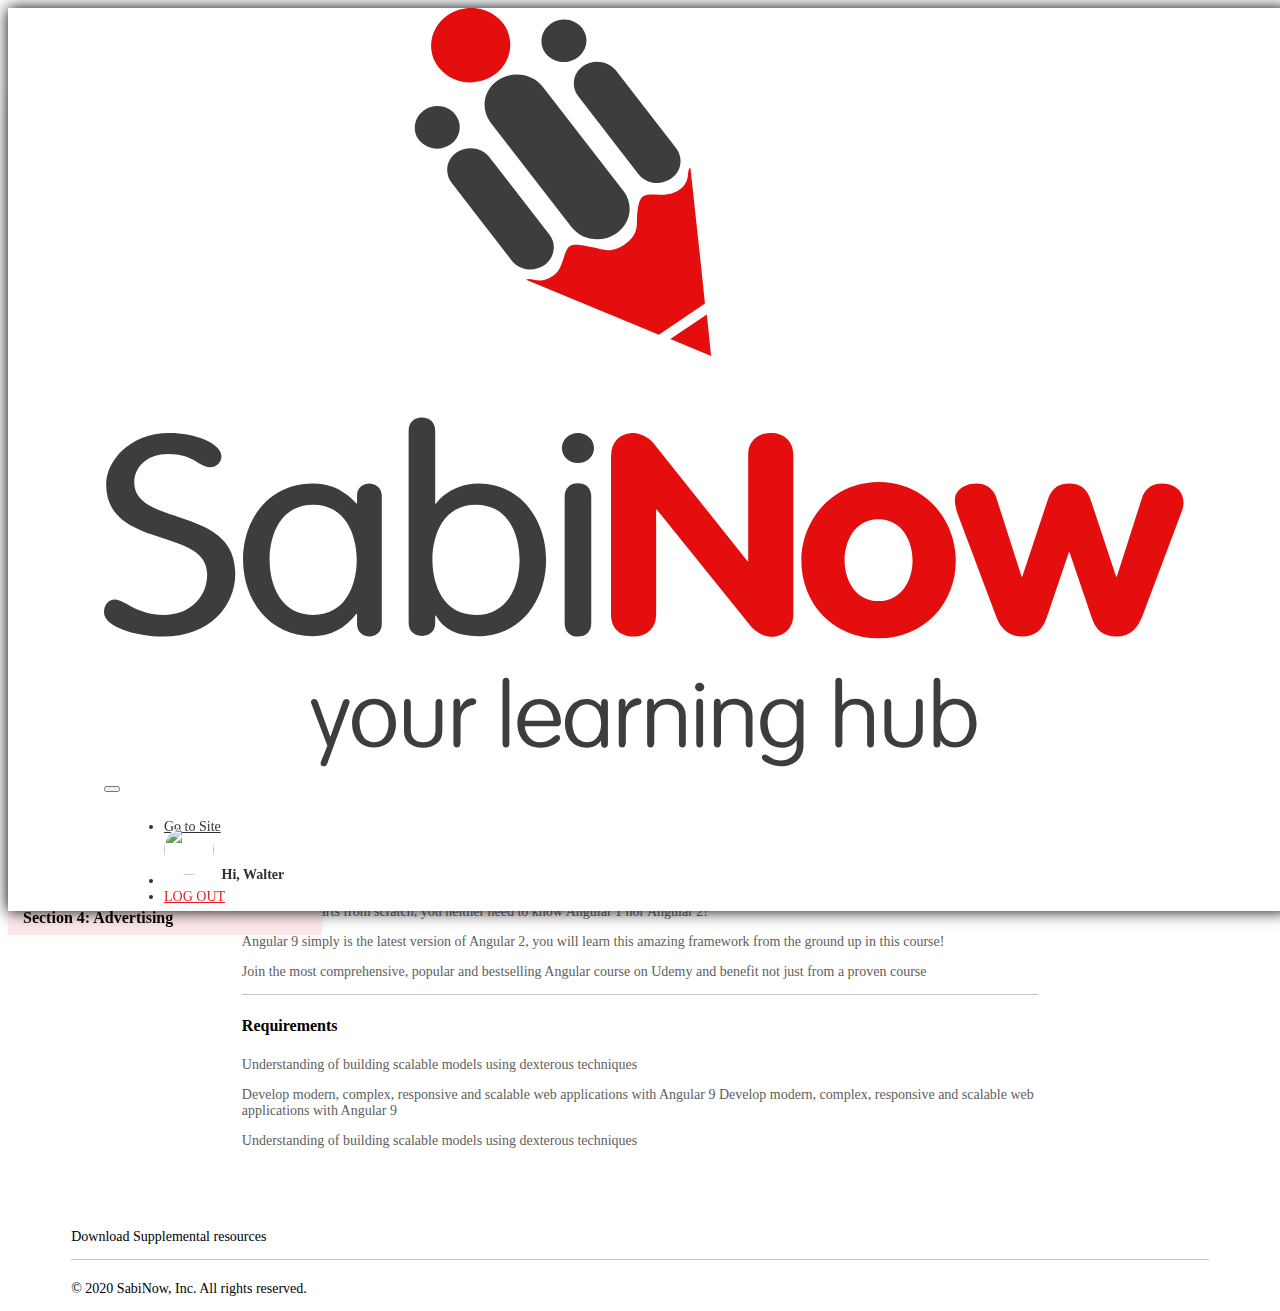
==== commit 0d521afe: "added progress" ====
--- a/index.html
+++ b/index.html
@@ -43,6 +43,11 @@
         <div class="sidebar">
           <i class="fas fa-arrow-left pl-3 pr-3 mt-3"></i>
           <h4 class="sidebar-heading pl-3 pr-3">Course Content</h4>
+          <div class="container" style="position: relative; bottom: 10px;">
+            <div class="progress">
+              <div class="progress-bar w-75" role="progressbar" aria-valuenow="75" aria-valuemin="0" aria-valuemax="100">75%</div>
+            </div>
+          </div>
           <div class="sidebar-content">
             <div class="accordions">
               <div class="accordion" id="accordionExample">
@@ -56,7 +61,7 @@
                   <div id="collapseOne" class="collapse show" aria-labelledby="headingOne" data-parent="#accordionExample">
                     <div class="card-body">
                       <div class="container">
-                        <a href="#">
+                        <a href="#" onclick="showVideo('https://cdn.plyr.io/static/demo/View_From_A_Blue_Moon_Trailer-576p.mp4', 'https://cdn.plyr.io/static/demo/View_From_A_Blue_Moon_Trailer-HD.jpg' )"> <!--takes in the url and poster link-->
                           <div class="course-content mb-3">
                             <i class="far fa-play-circle"></i>
                             <div class="content-description">
@@ -65,7 +70,7 @@
                             </div>
                           </div>
                         </a>
-                        <a href="#">
+                        <a href="#" onclick="showArticle('Article 2', 'Foundations', 'this is article 2')" > <!-- takes in article stage, title, and content-->
                           <div class="course-content mb-3">
                             <i class="far fa-file-alt"></i>
                             <div class="content-description">
@@ -74,7 +79,7 @@
                             </div>
                           </div>
                         </a>
-                        <a href="#">
+                        <a href="#" data-type="quiz">
                           <div class="course-content mb-3">
                             <i class="far fa-question-circle"></i>
                             <div class="content-description">
@@ -97,7 +102,7 @@
                   <div id="collapseTwo" class="collapse" aria-labelledby="headingTwo" data-parent="#accordionExample">
                     <div class="card-body">
                       <div class="container">
-                        <a href="#">
+                        <a href="#" data-type="video">
                           <div class="course-content mb-3">
                             <i class="far fa-play-circle"></i>
                             <div class="content-description">
@@ -106,7 +111,7 @@
                             </div>
                           </div>
                         </a>
-                        <a href="#">
+                        <a href="#" data-type="article">
                           <div class="course-content mb-3">
                             <i class="far fa-file-alt"></i>
                             <div class="content-description">
@@ -115,7 +120,7 @@
                             </div>
                           </div>
                         </a>
-                        <a href="#">
+                        <a href="#" data-type="quiz">
                           <div class="course-content mb-3">
                             <i class="far fa-question-circle"></i>
                             <div class="content-description">
@@ -228,17 +233,60 @@
         <div>
             <div class="custom-container-90">
               <!--Display course - video, article, or quiz-->
-              <div class="course-display">
-                <video controls crossorigin width="100%" height="100%" playsinline poster="https://cdn.plyr.io/static/demo/View_From_A_Blue_Moon_Trailer-HD.jpg">
-                  <source src="https://cdn.plyr.io/static/demo/View_From_A_Blue_Moon_Trailer-576p.mp4" type="video/mp4" size="576">
-                   
-                  
+              <div class="course-display ">
+                <!-- videos -->
+                <video class='video-view' controls crossorigin width="100%" height="100%" playsinline >
+                  <source type="video/mp4" size="576">
+            
                   <track kind="captions" label="English" srclang="en" src="https://cdn.plyr.io/static/demo/View_From_A_Blue_Moon_Trailer-HD.en.vtt"
                           default>
                   <track kind="captions" label="Français" srclang="fr" src="https://cdn.plyr.io/static/demo/View_From_A_Blue_Moon_Trailer-HD.fr.vtt">
                   
                   <a href="https://cdn.plyr.io/static/demo/View_From_A_Blue_Moon_Trailer-576p.mp4" download>Download</a>
                 </video>
+
+                <script>
+                  document.getElementsByTagName('source')[0].src = "https://cdn.plyr.io/static/demo/View_From_A_Blue_Moon_Trailer-576p.mp4";
+                  document.querySelector('.video-view').poster = "https://cdn.plyr.io/static/demo/View_From_A_Blue_Moon_Trailer-HD.jpg";
+                  document.querySelector('.video-view').load();
+                </script>
+                <!--quiz-->
+                <div class="course-display-content quiz-view">
+                  <div class="custom-container">
+                      <div class="text-right">
+                          <p>Skip Question</p>
+                      </div>
+                      <div>
+                          <p>Question 1:</p>
+                          <p> What can you do to help increase sales and build credibility?</p>
+                          <div class="option">
+                              <input type="radio" name="option"> <label>Sell till you drop</label>
+                          </div>
+                          <div class="option">
+                              <input type="radio" name="option"> <label>Sell till you drop</label>
+                          </div>
+                          <div class="option">
+                              <input type="radio" name="option"> <label>Sell till you drop</label>
+                          </div>
+                          <div class="option">
+                              <input type="radio" name="option"> <label>Sell till you drop</label>
+                          </div>
+                      </div>
+                      <div class="text-right mt-4">
+                          <p>Next Question</p>
+                      </div>
+                  </div>
+              </div>
+
+              <!--article-->
+
+                <div class="course-display-content article-view">
+                  <div class="custom-container">
+                      <p class="_article">Article 1:</p>
+                      <h4 class="_article_title">Copywrite Foundations</h4>
+                      <p class="_article_content">Digiday is running an anonymous “Confessions of a Copywriter” interview, where the pain of being misunderstood and devalued that many copywriters feel comes shining through. Sometimes I’ll get a brief from the client and project management that is like. </p>
+                  </div>
+                </div>
               </div>
 
               <div class="course-details-section">
@@ -271,7 +319,7 @@
                         <div id="collapseOne" class="collapse show" aria-labelledby="headingOne" data-parent="#accordionExample">
                           <div class="card-body">
                             <div class="container">
-                              <a href="#">
+                              <a href="#" data-type="video">
                                 <div class="course-content mb-3">
                                   <i class="far fa-play-circle"></i>
                                   <div class="content-description">
@@ -280,7 +328,7 @@
                                   </div>
                                 </div>
                               </a>
-                              <a href="#">
+                              <a href="#" data-type="article">
                                 <div class="course-content mb-3">
                                   <i class="far fa-file-alt"></i>
                                   <div class="content-description">
@@ -289,7 +337,7 @@
                                   </div>
                                 </div>
                               </a>
-                              <a href="#">
+                              <a href="#" data-type="quiz">
                                 <div class="course-content mb-3">
                                   <i class="far fa-question-circle"></i>
                                   <div class="content-description">
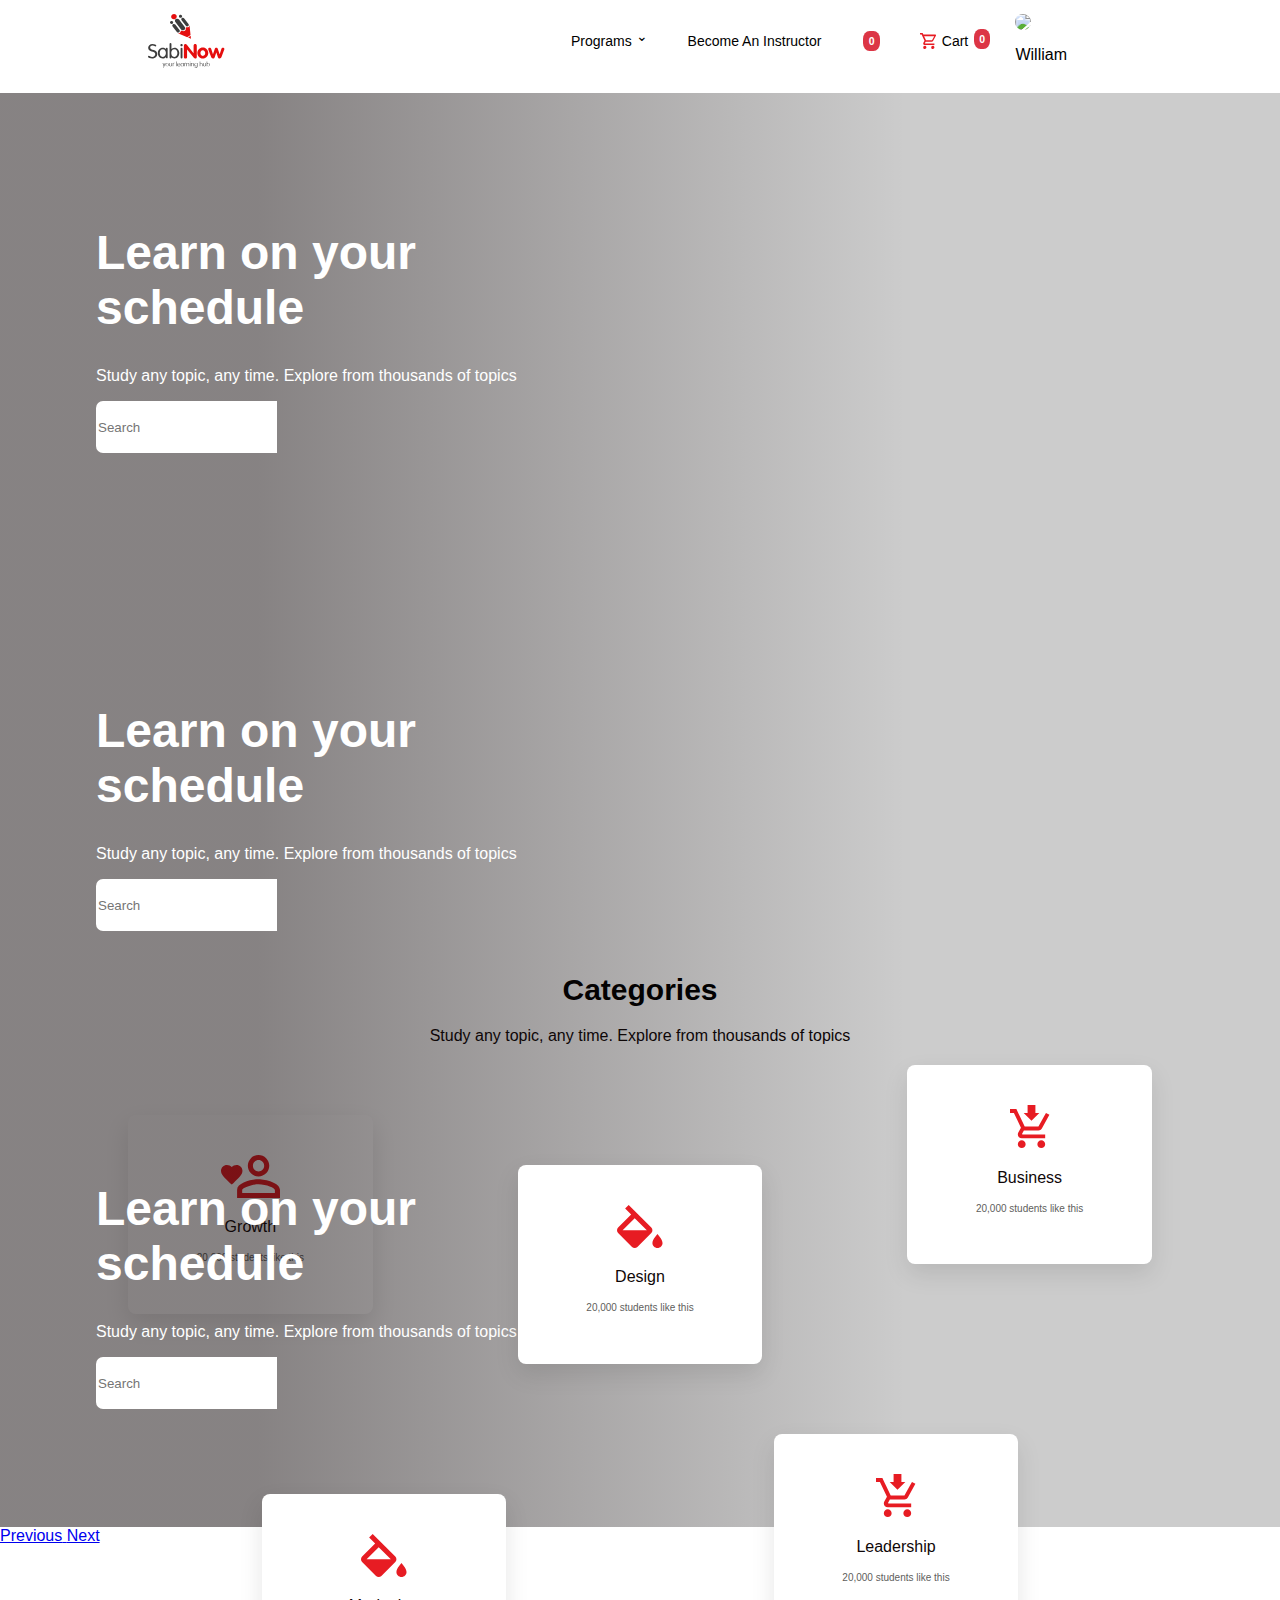
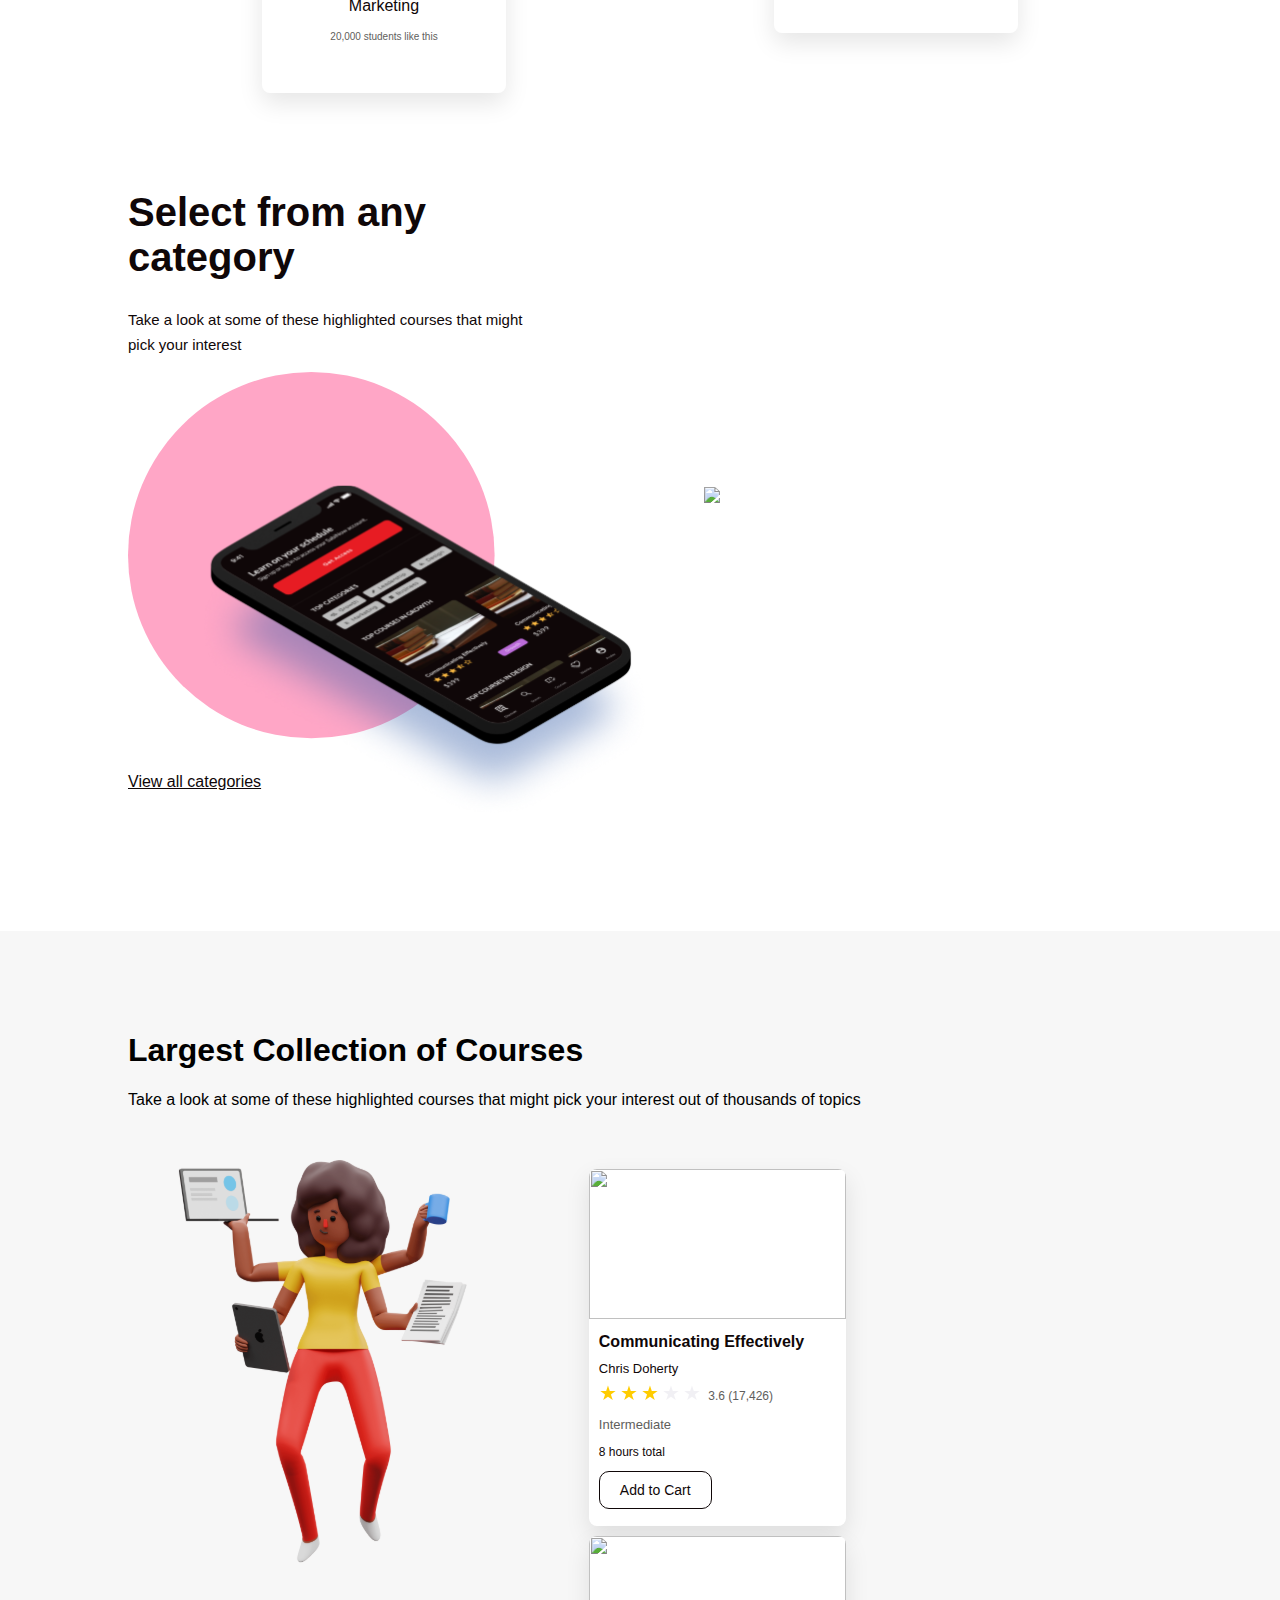
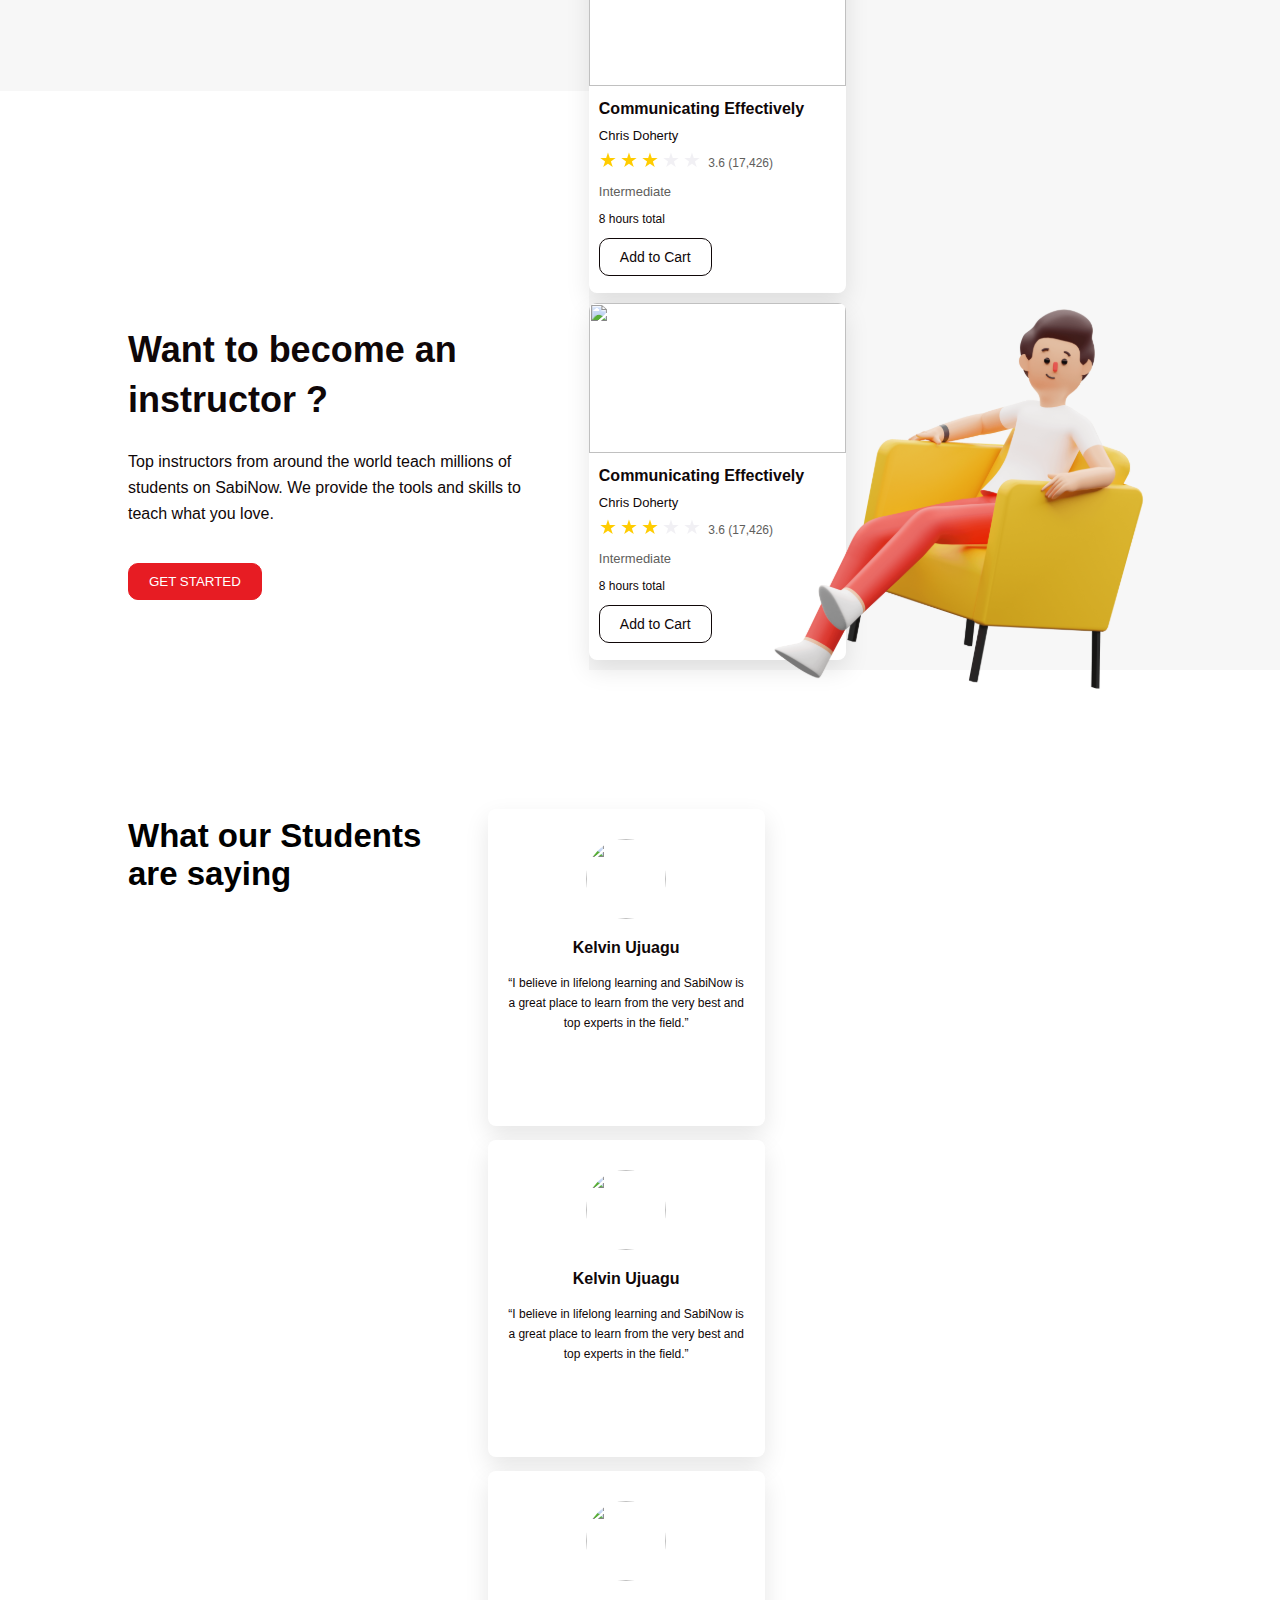
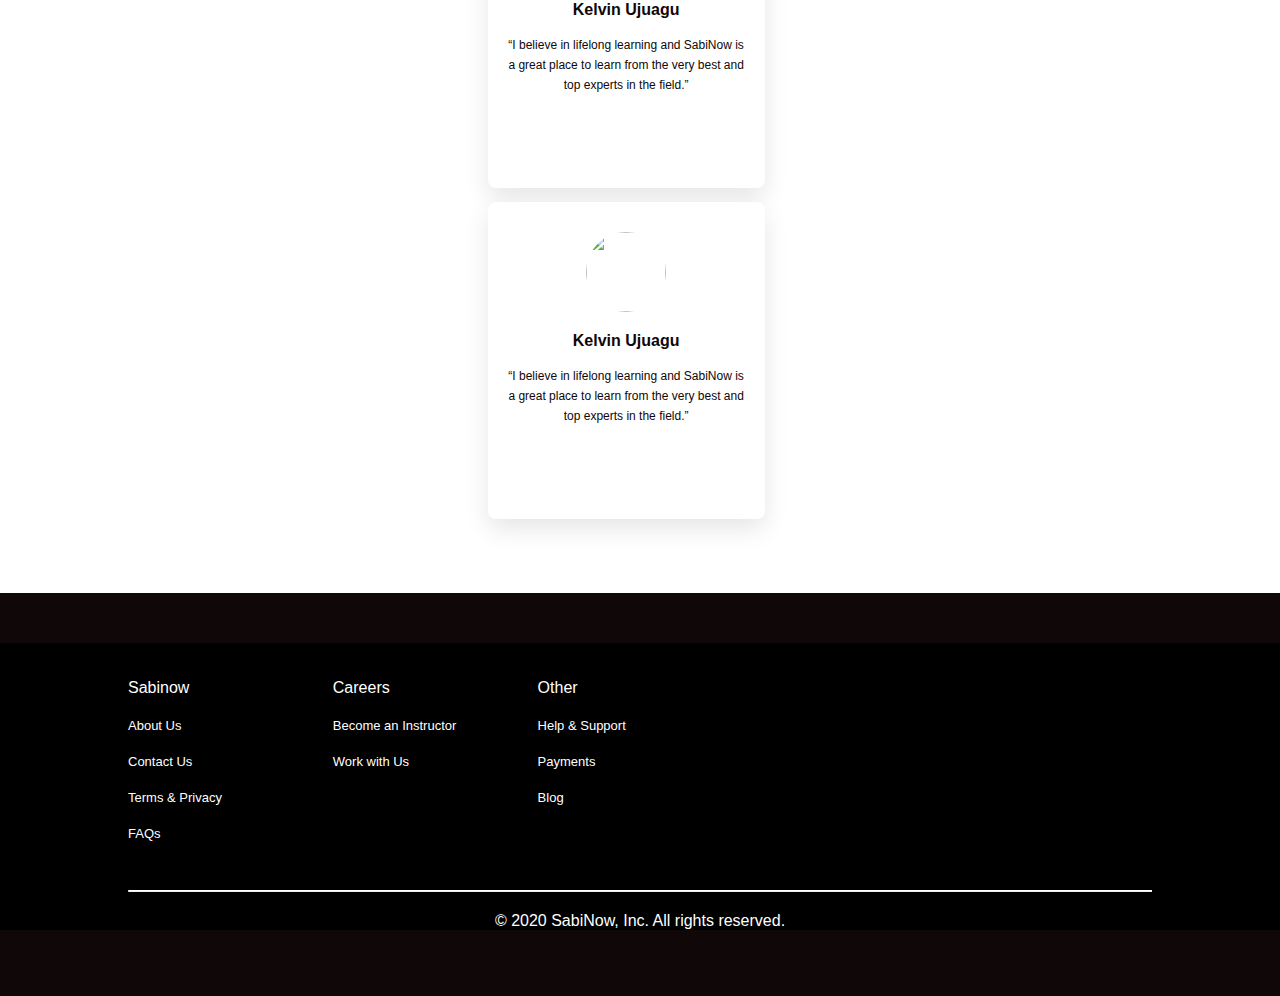
==== commit a970e4a6: "added git" ====
--- a/index.html
+++ b/index.html
@@ -3,603 +3,497 @@
 <head>
     <meta charset="UTF-8">
     <meta name="viewport" content="width=device-width, initial-scale=1.0">
+    <title>Sabinow</title>
+    
+    <link href='https://fonts.googleapis.com/css?family=Roboto:400,300,700' rel='stylesheet' type='text/css'>
     <link rel="stylesheet" href="https://stackpath.bootstrapcdn.com/bootstrap/4.5.0/css/bootstrap.min.css" integrity="sha384-9aIt2nRpC12Uk9gS9baDl411NQApFmC26EwAOH8WgZl5MYYxFfc+NcPb1dKGj7Sk" crossorigin="anonymous">
+    <link rel="stylesheet" type="text/css" href="https://cdn.jsdelivr.net/npm/slick-carousel@1.8.1/slick/slick.css"/>
     <script src="https://kit.fontawesome.com/36afc40636.js" crossorigin="anonymous"></script>
-    <link rel="stylesheet" href="./index.css"/>
-    <title>Document</title>
+    <link rel="stylesheet" href='./index.css'>
 </head>
 <body>
-  <header id='header' style="z-index: 1001;">
-    <div class="custom-container">
-        <nav class="navbar navbar-expand-lg navbar-light">
-            <a class="navbar-brand" href="/"><img src='./assets/sabilogo.svg' alt='logo' width="100%"/></a>
-            <button class="navbar-toggler" type="button" data-toggle="collapse" data-target="#navbarNav" aria-controls="navbarNav" aria-expanded="false" aria-label="Toggle navigation">
-              <span class="navbar-toggler-icon"></span>
-            </button>
-            <div class="collapse navbar-collapse" id="navbarNav">
-              <ul class="navbar-nav ml-auto">
-                <li class="nav-item">
-                  <a class="nav-link" href="#">Go to Site</a>
-                </li>
-                <li class="nav-item">
-                   <div>
-                       <img src="./assets/nav-image.svg" />
-                       <span style="position: relative; bottom: 6px; font-weight: bold; margin-left: 4px;">Hi, Walter</span>
-                    </div>
-                </li>
-                <li class="nav-item">
-                    <a class="nav-link" href="#" style="color: #E71C23;">LOG OUT</a>
-                </li>
-              </ul>
-            </div>
-        </nav>
-    </div>
-  </header>
-
-  <section id="main__content">
-    <div class="row">
-      <!-- SIDE BAR -->
-      <div class="col-md-3 col-lg-3 sidebar-column mr-0 pr-0">
-        <div class="sidebar">
-          <i class="fas fa-arrow-left pl-3 pr-3 mt-3"></i>
-          <h4 class="sidebar-heading pl-3 pr-3">Course Content</h4>
-          <div class="container" style="position: relative; bottom: 10px;">
-            <div class="progress">
-              <div class="progress-bar w-75" role="progressbar" aria-valuenow="75" aria-valuemin="0" aria-valuemax="100">75%</div>
-            </div>
+    <section id="header" class="pt-2 pb-2">
+        <header class="container-80-left">
+            <div class="navigation">
+                <div class="mobile-menu">
+                    <div class="mobile-left">
+                        <img src="./assets/logo.svg"/>
+                    </div>
+                    <div class="mobile-right text-right">
+                        <li><a href="#"><i class="far fa-bell" style="font-size: 20px;color:#dc3545"></i> <span class="badge-icon">0</span></a></li>
+                        <li class="mb-2"><a href="#"><img src='./assets/cart.svg' class="mb-1 mr-1"><span class="cart-text">Cart</span> <span class="badge-icon">0</span></a></li>
+                        <li>
+                            <div class="user d-flex align-content-center " >
+                                <img src='https://pixinvent.com/demo/vuexy-vuejs-admin-dashboard-template/demo-3/img/user-13.005c80e1.jpg' class="mr-2"/>
+                                <div>
+                                    <span class="name">William</span>
+                                    <i class="fas fa-angle-down"></i>
+                                </div>
+                            </div>
+                        </li>
+                    </div>
+                </div>
+                <div class="mobile-navigation">
+                    <div class="mobile-nav-content">
+                        <p><i class="fas fa-map"></i> Business</p>
+                        <p><i class="fas fa-map"></i> Management</p>
+                        <p><i class="fas fa-map"></i> Engineering</p>
+                        <p><i class="fas fa-map"></i> Marketing</p>
+                        <p><i class="fas fa-map"></i> Business</p>
+                        <p><i class="fas fa-map"></i> Management</p>
+                        <p><i class="fas fa-map"></i> Engineering</p>
+                        <p><i class="fas fa-map"></i> Marketing</p>
+                    </div>
+                </div>
+                <ul class="menu">
+                <li class="web-logo"><a href="index.html"><img src="./assets/logo.svg"></a></li>
+                <span class="web-span">
+                    <li> 
+                        <!-- First Tier Drop Down -->
+                        <label for="drop-2" class="toggle">Programs <i class="fas fa-angle-down"></i></label>
+                            <a href="#">Programs</a>
+                            <input type="checkbox" id="drop-2"/>
+                            <ul>
+                            <li><a href="#">Business </a></li>
+                            <li><a href="#">Management</a></li>
+                            <li> 
+                            <!-- Second Tier Drop Down -->
+                            <label for="drop-3" class="toggle">Engineering <i class="fas fa-angle-down"></i></label>
+                            <a href="#">Engineering</a>
+                            <input type="checkbox" id="drop-3"/>
+                            <ul>
+                            <li><a href="#">HTML/CSS</a></li>
+                            <li><a href="#">jQuery</a></li>
+                            <li><a href="#">Python</a></li>
+                            </ul>
+                        </li>
+                        </ul>
+                    </li>
+                    <li><a href="#">Become An Instructor</a></li>
+                    <li><a href="#"><i class="far fa-bell" style="font-size: 20px;color:#dc3545"></i> <span class="badge-icon">0</span></a></li>
+                    <li><a href="#"><img src='./assets/cart.svg' class="mb-2">Cart <span class="badge-icon">0</span></a></li>
+                    <li>
+                        <div class="user d-flex align-content-center ">
+                            <img src='https://pixinvent.com/demo/vuexy-vuejs-admin-dashboard-template/demo-3/img/user-13.005c80e1.jpg'/>
+                            <div>
+                                <span class="name">William</span>
+                                <i class="fas fa-angle-down"></i>
+                            </div>
+                        </div>
+                    </li>
+                    <!-- <li><a href="#"><button class="login__button">LOG IN</button></a></li>
+                    <li><a href="#"><button class="register__button">SIGN UP</button></a></li> -->
+                </span style="margin-left: auto;">
+                </ul>
+            </div>
+            <div class="user-dropdown hidden">
+                <ul>
+                    <li><a href='/'>My Courses</a></li>
+                    <li><a href='/'>My Wishlist</a></li>
+                    <li><a href='/'>Purchase History</a></li>
+                    <li><a href='/'>User Profile</a></li>
+                    <li><a href='/'>Become an Instructor</a></li>
+                    <hr/>
+                    <button class="logout">LOGOUT</button>
+                </ul>
+            </div>
+        </header>
+    </section>
+
+    <section id="introduction">
+        <div id="carouselExampleControls" class="carousel slide" data-ride="carousel">
+            <div class="carousel-inner">
+              <div class="carousel-item active slider-one">
+                <div class="layer">
+                    <div class="custom-container">
+                        <div class="slider">
+                            <h1>Learn on your <br/> schedule</h1>
+                            <p>Study any topic, any time. Explore from thousands of topics</p>
+                            <div class="input-group mb-3">
+                                <input type="text" class="form-control" placeholder="Search" aria-label="Recipient's username" aria-describedby="basic-addon2">
+                                <div class="input-group-append">
+                                    <span class="input-group-text" id="basic-addon2"><i class="fas fa-search"></i></span>
+                                </div>
+                            </div>
+                        </div>
+                    </div>
+                </div>
+              </div>
+              <div class="carousel-item slider-two">
+                <div class="layer">
+                    <div class="custom-container">
+                        <div class="slider">
+                            <h1>Learn on your <br/> schedule</h1>
+                            <p>Study any topic, any time. Explore from thousands of topics</p>
+                            <div class="input-group mb-3">
+                                <input type="text" class="form-control" placeholder="Search" aria-label="Recipient's username" aria-describedby="basic-addon2">
+                                <div class="input-group-append">
+                                    <span class="input-group-text" id="basic-addon2"><i class="fas fa-search"></i></span>
+                                </div>
+                            </div>
+                        </div>
+                    </div>
+                </div>
+              </div>
+              <div class="carousel-item slider-three">
+                <div class="layer">
+                    <div class="custom-container">
+                        <div class="slider">
+                            <h1>Learn on your <br/> schedule</h1>
+                            <p>Study any topic, any time. Explore from thousands of topics</p>
+                            <div class="input-group mb-3">
+                                <input type="text" class="form-control" placeholder="Search" aria-label="Recipient's username" aria-describedby="basic-addon2">
+                                <div class="input-group-append">
+                                    <span class="input-group-text" id="basic-addon2"><i class="fas fa-search"></i></span>
+                                </div>
+                            </div>
+                        </div>
+                    </div>
+                </div>
+                </div>
+                <a class="carousel-control-prev" style="left: -20px;" href="#carouselExampleControls" role="button" data-slide="prev">
+                <span class="carousel-control-prev-icon" aria-hidden="true"></span>
+                <span class="sr-only">Previous</span>
+                </a>
+                <a class="carousel-control-next" href="#carouselExampleControls" role="button" data-slide="next">
+                    <span class="carousel-control-next-icon" aria-hidden="true"></span>
+                    <span class="sr-only">Next</span>
+                </a>
           </div>
-          <div class="sidebar-content">
-            <div class="accordions">
-              <div class="accordion" id="accordionExample">
-                <div class="card">
-                  <div class="card-header" id="headingOne" data-toggle="collapse" data-target="#collapseOne" aria-expanded="true" aria-controls="collapseOne">
-                    <div class="d-flex justify-content-between">
-                        <p class="section-header">Section 1: Getting Started</p>
-                        <p><i class="fas fa-angle-up"></i></p>
-                    </div>
-                  </div>
-                  <div id="collapseOne" class="collapse show" aria-labelledby="headingOne" data-parent="#accordionExample">
-                    <div class="card-body">
-                      <div class="container">
-                        <a href="#" onclick="showVideo('https://cdn.plyr.io/static/demo/View_From_A_Blue_Moon_Trailer-576p.mp4', 'https://cdn.plyr.io/static/demo/View_From_A_Blue_Moon_Trailer-HD.jpg' )"> <!--takes in the url and poster link-->
-                          <div class="course-content mb-3">
-                            <i class="far fa-play-circle"></i>
-                            <div class="content-description">
-                              <p>Introduction to Course</p>
-                              <span>4 Mins</span>
-                            </div>
-                          </div>
-                        </a>
-                        <a href="#" onclick="showArticle('Article 2', 'Foundations', 'this is article 2')" > <!-- takes in article stage, title, and content-->
-                          <div class="course-content mb-3">
-                            <i class="far fa-file-alt"></i>
-                            <div class="content-description">
-                              <p>Article 1</p>
-                              <span>Copywriting Foundations</span>
-                            </div>
-                          </div>
-                        </a>
-                        <a href="#" data-type="quiz">
-                          <div class="course-content mb-3">
-                            <i class="far fa-question-circle"></i>
-                            <div class="content-description">
-                              <p>Quiz 1</p>
-                              <span>4 Mins</span>
-                            </div>
-                          </div>
-                        </a>
-                      </div>
-                    </div>
-                  </div>
-                </div> 
-                <div class="card">
-                  <div class="card-header" id="headingTwo" data-toggle="collapse" data-target="#collapseTwo" aria-expanded="true" aria-controls="collapseTwo">
-                    <div class="d-flex justify-content-between">
-                        <p class="section-header">Section 2: Your Foundation</p>
-                        <p><i class="fas fa-angle-down"></i></p>
-                    </div>
-                  </div>
-                  <div id="collapseTwo" class="collapse" aria-labelledby="headingTwo" data-parent="#accordionExample">
-                    <div class="card-body">
-                      <div class="container">
-                        <a href="#" data-type="video">
-                          <div class="course-content mb-3">
-                            <i class="far fa-play-circle"></i>
-                            <div class="content-description">
-                              <p>Introduction to Course</p>
-                              <span>4 Mins</span>
-                            </div>
-                          </div>
-                        </a>
-                        <a href="#" data-type="article">
-                          <div class="course-content mb-3">
-                            <i class="far fa-file-alt"></i>
-                            <div class="content-description">
-                              <p>Article 1</p>
-                              <span>Copywriting Foundations</span>
-                            </div>
-                          </div>
-                        </a>
-                        <a href="#" data-type="quiz">
-                          <div class="course-content mb-3">
-                            <i class="far fa-question-circle"></i>
-                            <div class="content-description">
-                              <p>Quiz 1</p>
-                              <span>4 Mins</span>
-                            </div>
-                          </div>
-                        </a>
-                      </div>
-                    </div>
-                  </div>
-                </div>                      
-                <div class="card">
-                  <div class="card-header" id="headingThree" data-toggle="collapse" data-target="#collapseThree" aria-expanded="true" aria-controls="collapseThree">
-                    <div class="d-flex justify-content-between">
-                        <p class="section-header">Section 3: Your Business</p>
-                        <p><i class="fas fa-angle-down"></i></p>
-                    </div>
-                  </div>
-                  <div id="collapseThree" class="collapse" aria-labelledby="headingThree" data-parent="#accordionExample">
-                    <div class="card-body">
-                      <div class="container">
-                        <a href="#">
-                          <div class="course-content mb-3">
-                            <i class="far fa-play-circle"></i>
-                            <div class="content-description">
-                              <p>Introduction to Course</p>
-                              <span>4 Mins</span>
-                            </div>
-                          </div>
-                        </a>
-                        <a href="#">
-                          <div class="course-content mb-3">
-                            <i class="far fa-file-alt"></i>
-                            <div class="content-description">
-                              <p>Article 1</p>
-                              <span>Copywriting Foundations</span>
-                            </div>
-                          </div>
-                        </a>
-                        <a href="#">
-                          <div class="course-content mb-3">
-                            <i class="far fa-question-circle"></i>
-                            <div class="content-description">
-                              <p>Quiz 1</p>
-                              <span>4 Mins</span>
-                            </div>
-                          </div>
-                        </a>
-                      </div>
-                    </div>
-                  </div>
-                </div> 
-                <div class="card">
-                  <div class="card-header" id="headingFour" data-toggle="collapse" data-target="#collapseFour" aria-expanded="true" aria-controls="collapseFour">
-                    <div class="d-flex justify-content-between">
-                        <p class="section-header">Section 4: Advertising</p>
-                        <p><i class="fas fa-angle-down"></i></p>
-                    </div>
-                  </div>
-                  <div id="collapseFour" class="collapse" aria-labelledby="headingFour" data-parent="#accordionExample">
-                    <div class="card-body">
-                      <div class="container">
-                        <a href="#">
-                          <div class="course-content mb-3">
-                            <i class="far fa-play-circle"></i>
-                            <div class="content-description">
-                              <p>Introduction to Course</p>
-                              <span>4 Mins</span>
-                            </div>
-                          </div>
-                        </a>
-                        <a href="#">
-                          <div class="course-content mb-3">
-                            <i class="far fa-file-alt"></i>
-                            <div class="content-description">
-                              <p>Article 1</p>
-                              <span>Copywriting Foundations</span>
-                            </div>
-                          </div>
-                        </a>
-                        <a href="#">
-                          <div class="course-content mb-3">
-                            <i class="far fa-question-circle"></i>
-                            <div class="content-description">
-                              <p>Quiz 1</p>
-                              <span>4 Mins</span>
-                            </div>
-                          </div>
-                        </a>
-                      </div>
-                    </div>
-                  </div>
-                </div> 
-              </div>
-            </div>
-          </div>
+    </section>
+
+    <section id="offer__section">
+        <div class="container-80">
+            <div class="offer__content">
+                <div class="offer__content__card">
+                    <h1>What We Offer</h1>
+                </div>
+                <div class="offer__content__card">
+                    <img src='./assets/learn.svg'/>
+                    <h1>Learn</h1>
+                    <p>From 100,000 courses to choose from</p>
+                </div>
+                <div class="offer__content__card">
+                    <img src='./assets/receive.svg'/>
+                    <h1>Receive</h1>
+                    <p>Lifetime access to unlimited content</p>
+                </div>
+                <div class="offer__content__card">
+                    <img src='./assets/receive.svg'/>
+                    <h1>Access</h1>
+                    <p>Through dedicated experts, we improve you </p>
+                </div>
+            </div>
         </div>
-      </div>
-      <!-- MAIN VIEW-->
-      <div class="col-md-12 col-lg-9 ml-0 pl-0">
-        <!--sub navigation-->
-        <div class="sub-nav">
-          <div class="content">
-            <p>What is UX ?</p>
-          </div>
+    </section>
+
+    <section id="category__section">
+        <div class="container-80">
+            <div class="category__section__header">
+                <h1>Categories</h1>
+                <p>Study any topic, any time. Explore from thousands of topics </p>
+            </div>
+
+            <div class="category__content">
+                <div class="category__box category-one">
+                    <img src='./assets/growth.svg'>
+                    <p class="title">Growth</p>
+                    <p class="desc">20,000 students like this </p>
+                </div>
+
+                <div class="category__box category-two">
+                    <img src='./assets/design.svg'>
+                    <p class="title">Design</p>
+                    <p class="desc">20,000 students like this </p>
+                </div>
+
+                <div class="category__box category-three">
+                    <img src='./assets/marketing.svg'>
+                    <p class="title">Business</p>
+                    <p class="desc">20,000 students like this </p>
+                </div>
+            </div>
+
+            <div class="category__content__flex">
+                <div class="category__box category-two">
+                    <img src='./assets/design.svg'>
+                    <p class="title">Marketing</p>
+                    <p class="desc">20,000 students like this </p>
+                </div>
+
+                <div class="category__box category-three">
+                    <img src='./assets/marketing.svg'>
+                    <p class="title">Leadership</p>
+                    <p class="desc">20,000 students like this </p>
+                </div>
+            </div>
         </div>
-
-        <!--content-->
-        <div>
-            <div class="custom-container-90">
-              <!--Display course - video, article, or quiz-->
-              <div class="course-display ">
-                <!-- videos -->
-                <video class='video-view' controls crossorigin width="100%" height="100%" playsinline >
-                  <source type="video/mp4" size="576">
-            
-                  <track kind="captions" label="English" srclang="en" src="https://cdn.plyr.io/static/demo/View_From_A_Blue_Moon_Trailer-HD.en.vtt"
-                          default>
-                  <track kind="captions" label="Français" srclang="fr" src="https://cdn.plyr.io/static/demo/View_From_A_Blue_Moon_Trailer-HD.fr.vtt">
-                  
-                  <a href="https://cdn.plyr.io/static/demo/View_From_A_Blue_Moon_Trailer-576p.mp4" download>Download</a>
-                </video>
-
-                <script>
-                  document.getElementsByTagName('source')[0].src = "https://cdn.plyr.io/static/demo/View_From_A_Blue_Moon_Trailer-576p.mp4";
-                  document.querySelector('.video-view').poster = "https://cdn.plyr.io/static/demo/View_From_A_Blue_Moon_Trailer-HD.jpg";
-                  document.querySelector('.video-view').load();
-                </script>
-                <!--quiz-->
-                <div class="course-display-content quiz-view">
-                  <div class="custom-container">
-                      <div class="text-right">
-                          <p>Skip Question</p>
-                      </div>
-                      <div>
-                          <p>Question 1:</p>
-                          <p> What can you do to help increase sales and build credibility?</p>
-                          <div class="option">
-                              <input type="radio" name="option"> <label>Sell till you drop</label>
-                          </div>
-                          <div class="option">
-                              <input type="radio" name="option"> <label>Sell till you drop</label>
-                          </div>
-                          <div class="option">
-                              <input type="radio" name="option"> <label>Sell till you drop</label>
-                          </div>
-                          <div class="option">
-                              <input type="radio" name="option"> <label>Sell till you drop</label>
-                          </div>
-                      </div>
-                      <div class="text-right mt-4">
-                          <p>Next Question</p>
-                      </div>
-                  </div>
-              </div>
-
-              <!--article-->
-
-                <div class="course-display-content article-view">
-                  <div class="custom-container">
-                      <p class="_article">Article 1:</p>
-                      <h4 class="_article_title">Copywrite Foundations</h4>
-                      <p class="_article_content">Digiday is running an anonymous “Confessions of a Copywriter” interview, where the pain of being misunderstood and devalued that many copywriters feel comes shining through. Sometimes I’ll get a brief from the client and project management that is like. </p>
-                  </div>
-                </div>
-              </div>
-
-              <div class="course-details-section">
-                <div class="tabs">
-                    <div class="tab course-tab">
-                      <p>Course</p>
-                    </div>
-                    <div class="tab overview-tab">
-                      <p>Overview</p>
-                    </div>
-                    <div class="tab notes-tab">
-                      <p>Notes</p>
-                    </div>
-                    <div class="tab announcements-tab">
-                      <p>Announcements</p>
-                    </div>
-                </div>
-
-                <div class="course-details-content">
-                  <!--Courses in mobile view-->
-                  <div class="accordions mobile-accordions">
-                    <div class="accordion" id="accordionExample">
-                      <div class="card">
-                        <div class="card-header" id="headingOne" data-toggle="collapse" data-target="#collapseOne" aria-expanded="true" aria-controls="collapseOne">
-                          <div class="d-flex justify-content-between">
-                              <p class="section-header">Section 1: Getting Started</p>
-                              <p><i class="fas fa-angle-up"></i></p>
-                          </div>
-                        </div>
-                        <div id="collapseOne" class="collapse show" aria-labelledby="headingOne" data-parent="#accordionExample">
-                          <div class="card-body">
-                            <div class="container">
-                              <a href="#" data-type="video">
-                                <div class="course-content mb-3">
-                                  <i class="far fa-play-circle"></i>
-                                  <div class="content-description">
-                                    <p>Introduction to Course</p>
-                                    <span>4 Mins</span>
+    </section>
+
+    <section id="all__categories">
+        <div class="container-80-right">
+            <div class="category__summary">
+                <h1>Select from any <br/>category</h1>
+                <p>Take a look at some of these highlighted courses that might <br/>pick your interest</p>
+                <img src="./assets/phone.svg"/>
+                <a href='/'>View all categories</a>
+            </div>
+            <div class="category__image">
+                <img src='./assets/group.svg'/>
+            </div>
+        </div>
+    </section>
+
+    <section id="course__collection">
+        <div class="container-80-right">
+            <div class="course__collection__header">
+                <h1>Largest Collection of Courses</h1>
+                <p>Take a look at some of these highlighted courses that might pick your interest out of thousands of topics</p>
+            </div>
+            <div class="course__collection__content">
+                <div class="course__collection__left">
+                    <img src='./assets/collection.svg'/>
+                </div>
+                <div class="course__collection__right">
+                    <div class="course-slider">
+                        <div class="course-card">
+                            <img src='https://mk0thinkificig8baqk3.kinstacdn.com/wp-content/uploads/2016/06/Create-Online-Courses-10.jpg'/>
+                            <div class="course-card-body">
+                                <h1>Communicating Effectively</h1>
+                                <p class="owner">Chris Doherty</p>
+                                <div>
+                                    <div class="Stars" style="--rating: 2.9;" aria-label="Rating of this product is 2.3 out of 5."></div>
+                                    <span class="rate-text">3.6 (17,426)</span>
+                                </div>
+                                  <p class="level"><i class="fas fa-signal"></i> Intermediate</p>
+                                  <p class="time"><i class="far fa-clock"></i> 8 hours total</p>
+                                  <div class="action">
+                                    <button>Add to Cart</button>
+                                    <i class="far fa-heart"></i>
                                   </div>
-                                </div>
-                              </a>
-                              <a href="#" data-type="article">
-                                <div class="course-content mb-3">
-                                  <i class="far fa-file-alt"></i>
-                                  <div class="content-description">
-                                    <p>Article 1</p>
-                                    <span>Copywriting Foundations</span>
+                            </div>
+                        </div>
+                        <div class="course-card">
+                            <img src='https://mk0thinkificig8baqk3.kinstacdn.com/wp-content/uploads/2016/06/Create-Online-Courses-10.jpg'/>
+                            <div class="course-card-body">
+                                <h1>Communicating Effectively</h1>
+                                <p class="owner">Chris Doherty</p>
+                                <div>
+                                    <div class="Stars" style="--rating: 2.9;" aria-label="Rating of this product is 2.3 out of 5."></div>
+                                    <span class="rate-text">3.6 (17,426)</span>
+                                </div>
+                                  <p class="level"><i class="fas fa-signal"></i> Intermediate</p>
+                                  <p class="time"><i class="far fa-clock"></i> 8 hours total</p>
+                                  <div class="action">
+                                    <button>Add to Cart</button>
+                                    <i class="far fa-heart"></i>
                                   </div>
-                                </div>
-                              </a>
-                              <a href="#" data-type="quiz">
-                                <div class="course-content mb-3">
-                                  <i class="far fa-question-circle"></i>
-                                  <div class="content-description">
-                                    <p>Quiz 1</p>
-                                    <span>4 Mins</span>
+                            </div>
+                        </div>
+                        <div class="course-card">
+                            <img src='https://mk0thinkificig8baqk3.kinstacdn.com/wp-content/uploads/2016/06/Create-Online-Courses-10.jpg'/>
+                            <div class="course-card-body">
+                                <h1>Communicating Effectively</h1>
+                                <p class="owner">Chris Doherty</p>
+                                <div>
+                                    <div class="Stars" style="--rating: 2.9;" aria-label="Rating of this product is 2.3 out of 5."></div>
+                                    <span class="rate-text">3.6 (17,426)</span>
+                                </div>
+                                  <p class="level"><i class="fas fa-signal"></i> Intermediate</p>
+                                  <p class="time"><i class="far fa-clock"></i> 8 hours total</p>
+                                  <div class="action">
+                                    <button>Add to Cart</button>
+                                    <i class="far fa-heart"></i>
                                   </div>
-                                </div>
-                              </a>
-                            </div>
-                          </div>
-                        </div>
-                      </div> 
-                      <div class="card">
-                        <div class="card-header" id="headingTwo" data-toggle="collapse" data-target="#collapseTwo" aria-expanded="true" aria-controls="collapseTwo">
-                          <div class="d-flex justify-content-between">
-                              <p class="section-header">Section 2: Your Foundation</p>
-                              <p><i class="fas fa-angle-down"></i></p>
-                          </div>
-                        </div>
-                        <div id="collapseTwo" class="collapse" aria-labelledby="headingTwo" data-parent="#accordionExample">
-                          <div class="card-body">
-                            <div class="container">
-                              <a href="#">
-                                <div class="course-content mb-3">
-                                  <i class="far fa-play-circle"></i>
-                                  <div class="content-description">
-                                    <p>Introduction to Course</p>
-                                    <span>4 Mins</span>
-                                  </div>
-                                </div>
-                              </a>
-                              <a href="#">
-                                <div class="course-content mb-3">
-                                  <i class="far fa-file-alt"></i>
-                                  <div class="content-description">
-                                    <p>Article 1</p>
-                                    <span>Copywriting Foundations</span>
-                                  </div>
-                                </div>
-                              </a>
-                              <a href="#">
-                                <div class="course-content mb-3">
-                                  <i class="far fa-question-circle"></i>
-                                  <div class="content-description">
-                                    <p>Quiz 1</p>
-                                    <span>4 Mins</span>
-                                  </div>
-                                </div>
-                              </a>
-                            </div>
-                          </div>
-                        </div>
-                      </div>                      
-                      <div class="card">
-                        <div class="card-header" id="headingThree" data-toggle="collapse" data-target="#collapseThree" aria-expanded="true" aria-controls="collapseThree">
-                          <div class="d-flex justify-content-between">
-                              <p class="section-header">Section 3: Your Business</p>
-                              <p><i class="fas fa-angle-down"></i></p>
-                          </div>
-                        </div>
-                        <div id="collapseThree" class="collapse" aria-labelledby="headingThree" data-parent="#accordionExample">
-                          <div class="card-body">
-                            <div class="container">
-                              <a href="#">
-                                <div class="course-content mb-3">
-                                  <i class="far fa-play-circle"></i>
-                                  <div class="content-description">
-                                    <p>Introduction to Course</p>
-                                    <span>4 Mins</span>
-                                  </div>
-                                </div>
-                              </a>
-                              <a href="#">
-                                <div class="course-content mb-3">
-                                  <i class="far fa-file-alt"></i>
-                                  <div class="content-description">
-                                    <p>Article 1</p>
-                                    <span>Copywriting Foundations</span>
-                                  </div>
-                                </div>
-                              </a>
-                              <a href="#">
-                                <div class="course-content mb-3">
-                                  <i class="far fa-question-circle"></i>
-                                  <div class="content-description">
-                                    <p>Quiz 1</p>
-                                    <span>4 Mins</span>
-                                  </div>
-                                </div>
-                              </a>
-                            </div>
-                          </div>
-                        </div>
-                      </div> 
-                      <div class="card">
-                        <div class="card-header" id="headingFour" data-toggle="collapse" data-target="#collapseFour" aria-expanded="true" aria-controls="collapseFour">
-                          <div class="d-flex justify-content-between">
-                              <p class="section-header">Section 4: Advertising</p>
-                              <p><i class="fas fa-angle-down"></i></p>
-                          </div>
-                        </div>
-                        <div id="collapseFour" class="collapse" aria-labelledby="headingFour" data-parent="#accordionExample">
-                          <div class="card-body">
-                            <div class="container">
-                              <a href="#">
-                                <div class="course-content mb-3">
-                                  <i class="far fa-play-circle"></i>
-                                  <div class="content-description">
-                                    <p>Introduction to Course</p>
-                                    <span>4 Mins</span>
-                                  </div>
-                                </div>
-                              </a>
-                              <a href="#">
-                                <div class="course-content mb-3">
-                                  <i class="far fa-file-alt"></i>
-                                  <div class="content-description">
-                                    <p>Article 1</p>
-                                    <span>Copywriting Foundations</span>
-                                  </div>
-                                </div>
-                              </a>
-                              <a href="#">
-                                <div class="course-content mb-3">
-                                  <i class="far fa-question-circle"></i>
-                                  <div class="content-description">
-                                    <p>Quiz 1</p>
-                                    <span>4 Mins</span>
-                                  </div>
-                                </div>
-                              </a>
-                            </div>
-                          </div>
-                        </div>
-                      </div> 
-                    </div>
-                  </div>
-
-                    <div class="custom-container-70">
-                      <!-- Description / Overviwe-->
-                      <div class="overview mt-4 hidden"> 
-                        <h4>About this Course</h4>
-                        <p>A comprehensive guide to building an online business and marketing it in order to gain traffic and ultimately sales.</p>
-                        <div class="line-break"></div>
-                        <h4>Course includes</h4>
-                        <p><img src="./assets/1.svg"/> 33.5 hours on-demand video</p>
-                        <p><img src="./assets/2.svg"/> 41 Articles</p>
-                        <p><img src="./assets/3.svg"/> 151 downloadable resources</p>
-                        <p><img src="./assets/4.svg"/> Full lifetime access</p>
-                        <div class="line-break"></div>
-                        <h4>What you’ll learn </h4>
-                        <div class="d-flex justify-content-start">
-                            <i class="far fa-check-circle" style="font-size: 20px;position: relative;"></i>
-                            <p class="ml-2">Develop modern, complex, responsive and scalable web applications with Angular 9 Develop modern, complex, responsive and scalable web applications with Angular 9 </p>
-                        </div>
-                        <div class="d-flex justify-content-start">
-                          <i class="far fa-check-circle" style="font-size: 20px;position: relative;"></i>
-                          <p class="ml-2"> Use the gained, deep understanding of the Angular fundamentals to quickly establish yourself as a frontend developer </p>
-                        </div>
-                        <div class="d-flex justify-content-start">
-                            <i class="far fa-check-circle" style="font-size: 20px;position: relative;"></i>
-                            <p class="ml-2">Create single-page applications with one of the most modern JavaScript frameworks out there </p>
-                        </div>
-                        <div class="d-flex justify-content-start">
-                          <i class="far fa-check-circle" style="font-size: 20px;position: relative;"></i>
-                          <p class="ml-2">Develop modern, complex, responsive and scalable web applications with Angular 9 Develop modern, complex, responsive and scalable web applications with Angular 9 </p>
-                        </div>
-                        <div class="line-break"></div>
-                        <h4>Description</h4>
-                        <p>This course starts from scratch, you neither need to know Angular 1 nor Angular 2!</p>
-                        <p>Angular 9 simply is the latest version of Angular 2, you will learn this amazing framework from the ground up in this course!</p>
-                        <p>Join the most comprehensive, popular and bestselling Angular course on Udemy and benefit not just from a proven course </p>
-                        <div class="line-break"></div>
-                        <h4>Requirements</h4>
-                        <div class="d-flex justify-content-start">
-                          <i class="far fa-check-circle" style="font-size: 20px;position: relative;"></i>
-                          <p class="ml-2"> Understanding of building scalable models using dexterous techniques</p>
-                        </div>
-                        <div class="d-flex justify-content-start">
-                          <i class="far fa-check-circle" style="font-size: 20px;position: relative;"></i>
-                          <p class="ml-2">Develop modern, complex, responsive and scalable web applications with Angular 9 Develop modern, complex, responsive and scalable web applications with Angular 9 </p>
-                        </div>
-                        <div class="d-flex justify-content-start">
-                          <i class="far fa-check-circle" style="font-size: 20px;position: relative;"></i>
-                          <p class="ml-2"> Understanding of building scalable models using dexterous techniques</p>
-                        </div>
-                      </div>
-
-                      <div class="notes mt-5 hidden">
-                        <!--NOTES-->
-                        <label>Create Note</label>
-                        <small style="float: right;">1000 characters</small>
-                        <textarea rows='10' class="form-control"></textarea>
-                        <div class="mt-2 text-right">
-                          <button class="btn cancel">Cancel</button>
-                          <button class="btn save">Save</button>
-                        </div>
-
-                        <div class="saved__notes mt-5">
-                            <div>
-                              <div class="note-title-container">
-                                <p class="course-title">1. Getting Started: <span>Introduction to Course</span></p>
-                                <div>
-                                  <i class="far fa-edit"></i>
-                                  <i class="far fa-trash-alt" style="color: #E71C23;"></i>
-                                </div>
-                              </div>
-                              <div class="note">
-                                A comprehensive guide to building an online business and marketing it in order to gain traffic and ultimately sales.
-                              </div>
-                            </div>
-                        </div>
-                      </div>
-
-                      <div class="announcements mt-4">
-                          <div class="announcement__poster">
-                              <img src="https://images.pexels.com/photos/220453/pexels-photo-220453.jpeg?auto=compress&cs=tinysrgb&dpr=1&w=500" />
-                              <div>
-                                <p>Spence Teach</p>
-                                <p>Posted an announcement 3days ago </p>
-                              </div>
-                          </div>
-                          <div class="mt-4">
-                            <h5>Welcome to this Course</h5>
-                            <p class="announcement-body">Digiday is running an anonymous “Confessions of a Copywriter” interview, where the pain of being misunderstood and devalued that many copywriters feel comes shining through. Sometimes I’ll get a brief from the client and project management that is like, ‘They want it to say this but they thought it sounded boring so they want you to zhuzh it.’ I’m not a zhuzher. I’m a writer. The client doesn’t take photoshop files and change them. We don’t give them access to that. So why am I getting revisions from clients that say, ‘Just change it to say this.’ You’re messing with my work, and it’s not treated with the same sort of value as the art director’s [work]. Tampering with the copy is as common as daybreak, no question, and it’s annoying. But it’s not correct to call the work yours. Copywriters are paid performers. Whatever we create is the client’s to do with what they will. The challenge is to successfully negotiate the copy through from concept to production. The copywriter caretakes the ideas and the execution of the ideas, along with her or his art director partner.</p>
-                          </div>
-                      </div>
-
-                    </div>
-                </div>
-
-                <div class="footer-section">
-                  <p><i class="fas fa-download"></i> Download Supplemental resources</p>
-                  <div class="line-break"></div>
-                  <p>© 2020 SabiNow, Inc. All rights reserved.</p>
-                </div>
-              </div>
+                            </div>
+                        </div>
+                    </div>
+                </div>
             </div>
         </div>
-      </div>
-    </div>
-  </section>
-
-  <script src="https://code.jquery.com/jquery-3.5.1.slim.min.js" integrity="sha384-DfXdz2htPH0lsSSs5nCTpuj/zy4C+OGpamoFVy38MVBnE+IbbVYUew+OrCXaRkfj" crossorigin="anonymous"></script>
-<script>
-  $(document).ready(function(){
-        $(".card-header").on('click', function(){
-            if($(this).next(".collapse").hasClass('show')){
-                $(this).find('.fas').addClass("fa-angle-down")
-                $(this).find('.fas').removeClass("fa-angle-up")
-            }
-            else {
-                $(this).find('.fas').removeClass("fa-angle-down")
-                $(this).find('.fas').addClass("fa-angle-up")
-            }
-            
-        });
+    </section>
+
+    <section id="review">
+        <section id="instructors">
+            <div class="container-80">
+                <div class="instructors__content">
+                    <div class="description">
+                        <h1>Want to become an <br/> instructor ?</h1>
+                        <p>Top instructors from around the world teach millions of students on SabiNow. We provide the tools and skills to teach what you love.</p>
+                        <button>GET STARTED</button>
+                    </div>
+                    <div class="illustration">
+                        <img src='./assets/instruct.svg'/>
+                    </div>
+                </div>
+            </div>
+        </section>
+        <section id="students">
+            <div class="container-80-right">
+                <div class="students__content">
+                    <div class="students__content__left">
+                        <h1>What our Students are saying</h1>
+                    </div>
+                    <div class="students__content__right">
+                        <div class="students-slider">
+                            <div class="students__card">
+                                <img src="https://www.sixsigmaedu.com/wp-content/uploads/2019/11/Study-in-Canada-2.jpg" width="80" height="80"/>
+                                <p class="title">Kelvin Ujuagu</p>
+                                <p class="desc">“I believe in lifelong learning and SabiNow is a great place to learn from the very best and top experts in the field.”</p>
+                            </div>
+                            <div class="students__card">
+                                <img src="https://www.sixsigmaedu.com/wp-content/uploads/2019/11/Study-in-Canada-2.jpg" width="80" height="80"/>
+                                <p class="title">Kelvin Ujuagu</p>
+                                <p class="desc">“I believe in lifelong learning and SabiNow is a great place to learn from the very best and top experts in the field.”</p>
+                            </div>
+                            <div class="students__card">
+                                <img src="https://www.sixsigmaedu.com/wp-content/uploads/2019/11/Study-in-Canada-2.jpg" width="80" height="80"/>
+                                <p class="title">Kelvin Ujuagu</p>
+                                <p class="desc">“I believe in lifelong learning and SabiNow is a great place to learn from the very best and top experts in the field.”</p>
+                            </div>
+                            <div class="students__card">
+                                <img src="https://www.sixsigmaedu.com/wp-content/uploads/2019/11/Study-in-Canada-2.jpg" width="80" height="80"/>
+                                <p class="title">Kelvin Ujuagu</p>
+                                <p class="desc">“I believe in lifelong learning and SabiNow is a great place to learn from the very best and top experts in the field.”</p>
+                            </div>
+                        </div>
+                    </div>
+                </div>
+            </div>
+        </section>
+    </section>
+
+    <section id="footer">
+        <footer>
+            <div class="container-80">
+                <div class="footer__links">
+                    <div class="main__links">
+                        <p>Sabinow</p>
+                        <a href="/">About Us</a>
+                        <a href="/">Contact Us</a>
+                        <a href="/">Terms & Privacy</a>
+                        <a href="/">FAQs</a>
+                    </div>
+                    <div class="main__links">
+                        <p>Careers</p>
+                        <a href="/">Become an Instructor</a>
+                        <a href="/">Work with Us</a>
+                    </div>
+                    <div class="main__links">
+                        <p>Other</p>
+                        <a href="/">Help & Support</a>
+                        <a href="/">Payments</a>
+                        <a href="/">Blog</a>
+                    </div>
+                    <div class="social__links">
+                        <a href='/'><i class="fab fa-facebook-square"></i></a>
+                        <a href='/'><i class="fab fa-instagram"></i></a>
+                        <a href='/'><i class="fab fa-twitter"></i></a>
+                    </div>
+                </div>
+                <hr/>
+                <div class="copyright">
+                    <p class="m-0 pt-2 pb-2">© 2020 SabiNow, Inc. All rights reserved.</
+                </div>
+            </div>
+        </footer>
+    </section>
+    
+    <script src="https://cdn.jsdelivr.net/particles.js/2.0.0/particles.min.js"></script>
+    <script src="https://cdnjs.cloudflare.com/ajax/libs/jquery/2.1.3/jquery.min.js"></script>
+    <script type="text/javascript" src="https://code.jquery.com/jquery-migrate-1.2.1.min.js"></script>
+    <script type="text/javascript" src="https://cdn.jsdelivr.net/npm/slick-carousel@1.8.1/slick/slick.min.js"></script>
+    <script src='./index.js'></script>
+    <script>
+        $('.course-slider').slick({
+        slidesToShow: 2,
+        slidesToScroll: 1,
+        autoplay: false,
+        infinite: true,
+        //arrows: true,
+        dots: false,
+        nextArrow: "<div class='slick-next'><i class='fas fa-chevron-right'></i></div>",
+        prevArrow: '',
+        autoplaySpeed: 2000,
+        variableWidth: true,
+        color: '#f7f7f7',
+        responsive: [
+        {
+            breakpoint: 1024,
+            settings: {
+            slidesToShow: 1,
+            slidesToScroll: 1,
+            infinite: true,
+            dots: false,
+            autoplay: false,
+            }
+        },
+        {
+            breakpoint: 700,
+            settings: {
+            slidesToShow: 1,
+            slidesToScroll: 1,
+            initialSlide: 2,
+            autoplay: false,
+            }
+        },
+        {
+            breakpoint: 500,
+            settings: {
+                slidesToShow: 1,
+                slidesToScroll: 1,
+                initialSlide: 1,
+                autoplay: false,
+            }
+        }
+        ]
     });
-</script>
-<script src="./index.js"></script>
-<script src="https://code.jquery.com/jquery-3.5.1.slim.min.js" integrity="sha384-DfXdz2htPH0lsSSs5nCTpuj/zy4C+OGpamoFVy38MVBnE+IbbVYUew+OrCXaRkfj" crossorigin="anonymous"></script>
-<script src="https://cdn.jsdelivr.net/npm/popper.js@1.16.0/dist/umd/popper.min.js" integrity="sha384-Q6E9RHvbIyZFJoft+2mJbHaEWldlvI9IOYy5n3zV9zzTtmI3UksdQRVvoxMfooAo" crossorigin="anonymous"></script>
-<script src="https://stackpath.bootstrapcdn.com/bootstrap/4.5.0/js/bootstrap.min.js" integrity="sha384-OgVRvuATP1z7JjHLkuOU7Xw704+h835Lr+6QL9UvYjZE3Ipu6Tp75j7Bh/kR0JKI" crossorigin="anonymous"></script>
+
+
+    $('.students-slider').slick({
+        slidesToShow: 2,
+        slidesToScroll: 1,
+        autoplay: true,
+        infinite: true,
+        //arrows: true,
+        dots: false,
+        nextArrow: '',
+        prevArrow: '',
+        autoplaySpeed: 2000,
+        variableWidth: true,
+        color: '#f7f7f7',
+        responsive: [
+        {
+            breakpoint: 1024,
+            settings: {
+            slidesToShow: 3,
+            slidesToScroll: 1,
+            infinite: true,
+            dots: false
+            }
+        },
+        {
+            breakpoint: 700,
+            settings: {
+            slidesToShow: 1,
+            slidesToScroll: 1,
+            initialSlide: 2
+            }
+        },
+        {
+            breakpoint: 500,
+            settings: {
+                slidesToShow: 1,
+                slidesToScroll: 1,
+                initialSlide: 1
+            }
+        }
+        ]
+    });
+    
+    </script>
+    <script src="https://code.jquery.com/jquery-3.5.1.slim.min.js" integrity="sha384-DfXdz2htPH0lsSSs5nCTpuj/zy4C+OGpamoFVy38MVBnE+IbbVYUew+OrCXaRkfj" crossorigin="anonymous"></script>
+    <script src="https://cdn.jsdelivr.net/npm/popper.js@1.16.0/dist/umd/popper.min.js" integrity="sha384-Q6E9RHvbIyZFJoft+2mJbHaEWldlvI9IOYy5n3zV9zzTtmI3UksdQRVvoxMfooAo" crossorigin="anonymous"></script>
+    <script src="https://stackpath.bootstrapcdn.com/bootstrap/4.5.0/js/bootstrap.min.js" integrity="sha384-OgVRvuATP1z7JjHLkuOU7Xw704+h835Lr+6QL9UvYjZE3Ipu6Tp75j7Bh/kR0JKI" crossorigin="anonymous"></script>
 </body>
 </html>--- a/index.css
+++ b/index.css
@@ -1,466 +1,2341 @@
+
+body {
+    font-family: sans-serif;
+    margin-left: 0;
+    margin-right: 0;
+    margin-bottom: 0;
+}
+
+/* NEW CSS FOR NEW SLIDER */
+
 .custom-container {
     width: 85%;
     margin: 0 auto;
 }
-
-.custom-container-70 {
-    width: 70%;
-    margin: 0 auto;
-}
-
-.custom-container-90 {
-    width: 90%;
-    margin: 0 auto;
-}
-
-.line-break {
-    border-top: 1px solid #c3c3c3;
-    height: 1px;
+#introduction {  
+    height: 478px;
     width: 100%;
-    margin-bottom: 20px;
-}
-
-.mobile-accordions {
+    background-size: cover;
+    background-image: url('../assets/images/landingbanner.svg');
+    position: relative;
+}
+
+#introduction .slider-one {
+    height: 478px;
+    width: 100%;
+    background-size: cover;
+    background-image: url('https://images.unsplash.com/photo-1505766358654-db278b02c108?ixlib=rb-1.2.1&ixid=eyJhcHBfaWQiOjEyMDd9&auto=format&fit=crop&w=800&q=60');
+    position: relative;
+}
+#introduction .slider-two {
+    height: 478px;
+    width: 100%;
+    background-size: cover;
+    background-image: url('https://images.unsplash.com/photo-1505766358654-db278b02c108?ixlib=rb-1.2.1&ixid=eyJhcHBfaWQiOjEyMDd9&auto=format&fit=crop&w=800&q=60');
+    position: relative;
+}
+#introduction .slider-three {
+    height: 478px;
+    width: 100%;
+    background-size: cover;
+    background-image: url('https://images.unsplash.com/photo-1505766358654-db278b02c108?ixlib=rb-1.2.1&ixid=eyJhcHBfaWQiOjEyMDd9&auto=format&fit=crop&w=800&q=60');
+    position: relative;
+}
+
+
+.layer {
+    background:linear-gradient(to right, rgba(15, 7, 8, 0.5) 20.14%, rgba(0, 0, 0, 0.2) 70.83%);
+    position: absolute;
+    width: 100%;
+    height: 100%;
+    top: 0;
+    left: 0;
+}
+
+/** MOBILE MENU **/
+::-webkit-scrollbar {
+    width: 0px;
+    background: transparent; /* make scrollbar transparent */
+}
+
+#header .navigation .mobile-menu {
     display: none;
-}
-
-.course-details-section .course-tab{
+    justify-content: space-between;
+}
+
+#header .navigation .mobile-navigation {
     display: none;
 }
 
-
-/** HEADER **/
-#header {
+#header .navigation .mobile-menu .mobile-left{
+    width: 20%;
+}
+
+#header .navigation .mobile-menu .mobile-left img{
+    position: relative;
+    top: 12px;
+}
+
+#header .navigation .mobile-menu .mobile-right{
+    width: 80%;
+    position: relative;
+}
+
+#header .navigation .mobile-menu li {
+    list-style-type: none;
+    margin: 0;
+    padding: 0;
+}
+
+#header .navigation .mobile-menu li .badge-icon {
+    color: #fff;
+    background-color: #dc3545;
+    display: inline-block;
+    padding: .25em .5em;
+    font-size: 75%;
+    font-weight: 700;
+    line-height: 1.4;
+    text-align: center;
+    white-space: nowrap;
+    border-radius: 40%;
+    transition: color .15s ease-in-out,background-color .15s ease-in-out,border-color .15s ease-in-out,box-shadow .15s ease-in-out;
+    box-sizing: border-box;
+    position: relative;
+    bottom: 3px;
+    margin-left: 4px;
+}
+
+#header .navigation .mobile-menu li {
+    display: inline-block;
+}
+
+
+.navigation .mobile-menu li .user {
+    padding: 5px;
+    position: relative;
+    top: 15px;
+}
+
+.navigation .mobile-menu li .user:hover {
+    background: #f1f0f4;
+    border-radius: 5px;
+    cursor: pointer;
+}
+
+.navigation .mobile-menu li .user img {
+    width: 50px;
+    border-radius: 50%;
+}
+
+.navigation .mobile-menu li .user .name {
+    position: relative;
+    top: 15px;
+}
+
+.navigation .mobile-menu li .user i {
+    position: relative;
+    top: 15px;
+}
+
+.navigation .mobile-navigation {
     background: #fff;
-    box-shadow: 0px 0px 15px #000;
-    z-index: 2;
-    position: fixed;
     width: 100%;
-}
-
-#header .custom-container .navbar-nav {
-    position: relative;
-    top: 10px;
-}
-
-#header .custom-container .navbar-nav .nav-item {
-    margin-left: 20px;
+    overflow: scroll;
+}
+
+.navigation .mobile-nav-content {
+    width: 800px; 
+    overflow: hidden;
+}
+
+.navigation .mobile-nav-content p{
+    font-size: 13px;
+    display: inline;
+    margin-right: 12px;
+}
+
+/* END OF NEW CSS */
+
+
+#introduction .custom-container .slider {
+    padding: 100px 0;
+}
+
+#introduction  .custom-container div h1 {
+    color: #fff;
+    font-size: 48px;
+}
+
+#introduction .custom-container div p {
+    color: #fff;
+    font-size: 16px;
+}
+
+#introduction .custom-container .input-group {
+    width: 40%;
+}
+
+#introduction  .custom-container div input {
+    background:#fff;
+    border: none;
+    height: 50px;
+    border-radius: 7px 0 0 7px;
+}
+
+#introduction .custom-container div .input-group i {
     font-size: 14px;
-    color: #323130;
-}
-
-#header .custom-container .navbar-nav .nav-item img {
-   width: 50px;
-   border-radius: 50%;
-   height: 50px;
-   position: relative;
-   bottom: 10px;
-}
-
-#header .custom-container .navbar-nav .nav-link {
-    color: #323130;
-}
-
-#header .custom-container input {
-    background:#EFEFEF;
-    border: none;
-    height: 45px;
-    border-radius: 7px 0 0 7px;
-}
-
-#header .custom-container input i {
-    font-size: 14px;
-}
-
-
-#header .custom-container .input-group-text {
-    background:#EFEFEF;
+    color: #E71C23;
+}
+
+#introduction .custom-container div .input-group-text {
+    background:#fff;
     color: #A19F9D;
     border: none;
     border-radius: 0px 7px 7px 0;
 }
 
-#header .custom-container ::placeholder {
-    background:#EFEFEF;
-    font-size: 13px;
-    color: #A19F9D;
-}
-
-#header .custom-container .button-white {
-    border: 1px solid #0F0708;
-    color: #0F0708;
-    border-radius: 7px;
-    padding: 8px 30px;
+
+
+/** ANIMATION KEYFRAMES **/
+/* defines the animation */
+@-webkit-keyframes fadeInUp {
+    from {
+      opacity: 0;
+      -webkit-transform: translate3d(0, 100%, 0);
+      transform: translate3d(0, 100%, 0);
+    }
+    to {
+      opacity: 1;
+      -webkit-transform: none;
+      transform: none;
+    }
+  }
+  @keyframes fadeInUp {
+    from {
+      opacity: 0;
+      -webkit-transform: translate3d(0, 100%, 0);
+      transform: translate3d(0, 100%, 0);
+    }
+    to {
+      opacity: 1;
+      -webkit-transform: none;
+      transform: none;
+    }
+  }
+
+/** GENERAL **/
+.container-90 {
+    width: 90%;
+    margin: 0 auto;
+}
+
+.container-80 {
+    width: 80%;
+    margin: 0 auto;
+    height: 100%;
+}
+
+.container-70 {
+    width: 70%;
+    margin: 0 auto;
+}
+
+.container-80-right {
+    width: 90%;
+    margin-left: auto;
+}
+
+.container-80-left {
+    width: 90%;
+    margin-left: auto;
+}
+
+header {
+    padding: 0;
+}
+
+.toggle, [id^=drop] {
+   display: none;
+}
+
+#toggle-bar {
+    color: #000; 
+    float: right; 
+    font-size: 22px!important;
+    position: relative;
+    top: 14px;
+}
+
+.menu {
+    width: 100%;
+    max-width: 60vw!important;
+}
+
+.web-span {
+    display: block;
+    position: relative;
+    left: 300px;
+}
+.navigation {
+    margin: 0;
+    padding: 3px 0;
+    background-color: #fff;
+    z-index: 2;
+}
+
+#logo {
+    display: block;
+    padding: 0 30px;
+    float: left;
+    font-size: 20px;
+    line-height: 60px;
+}
+  
+.navigation:after {
+    content: "";
+    display: table;
+    clear: both;
+}
+  
+.navigation ul {
+    float: left;
+    padding: 0;
+    margin: 0;
+    list-style: none;
+    position: relative;
+}
+  
+.navigation ul li {
+    margin: 0px;
+    display: inline-block;
+    float: left;
+    background-color: #fff;
+}
+
+.navigation ul li img {
+    position: relative;
+    top: 3px;
+    margin-right: 6px;
+}
+  
+.navigation a {
+    display: block;
+    padding: 0 20px;
+    color: #000;
     font-size: 14px;
-}
-
-#header .custom-container .button-white:hover {
-    border: 1px solid #0F0708;
-    background: #0F0708;
+    line-height: 60px;
+    text-decoration: none;
+}
+  
+.navigation ul li ul li:hover { background: #fff; }
+  
+.navigation a:hover { background-color: #fff; }
+  
+.navigation ul ul {
+   display: none;
+   position: absolute;    
+   top: 60px;
+}
+  
+.navigation ul li:hover > ul { display: block; z-index: 2; }
+  
+.navigation ul ul{
+    width: 250px;
+}
+
+.navigation ul ul li {
+    width: 170px;
+    float: none;
+    display: list-item;
+    position: relative;
+}
+  
+.navigation ul ul ul li {
+    position: relative;
+    top: -60px;
+    left: 170px;
+}
+  
+li > a:after { content: ' ⌄'; position: relative; bottom: 5px; }
+  
+li > a:only-child:after { content: ''; }
+
+.navigation ul li .login__button {
+    border: 1px solid #000;
+    border-radius: 8px;
+    padding: 12px 30px;
+    background: #fff;
+    color: #000;
+}
+
+.navigation ul li .login__button:hover {
+    border: 1px solid #000;
+    border-radius: 8px;
+    padding: 12px 30px;
+    background: #000;
+    color: #fff!important;
+}
+.navigation ul li .register__button {
+    border: 1px solid #000;
+    border-radius: 8px;
+    padding: 12px 30px;
+    background: #000;
+    color: #fff!important;
+}
+
+.navigation ul li .register__button:hover {
+    border: 1px solid #000;
+    border-radius: 8px;
+    padding: 12px 30px;
+    background: #fff;
+    color: #000!important;
+}
+
+.navigation ul .badge-icon {
     color: #fff;
-    border-radius: 7px;
-    padding: 8px 30px;
-    font-size: 14px;
-}
-
-#header .custom-container .button-dark {
-    border: 1px solid #0F0708;
-    background: #0F0708;
-    color: #fff!important;
-    border-radius: 7px;
-    padding: 8px 30px;
-    font-size: 14px;
-}
-
-#header .custom-container .button-dark:hover {
-    border: 1px solid #0F0708;
+    background-color: #dc3545;
+    display: inline-block;
+    padding: .25em .5em;
+    font-size: 75%;
+    font-weight: 700;
+    line-height: 1.4;
+    text-align: center;
+    white-space: nowrap;
+    border-radius: 40%;
+    transition: color .15s ease-in-out,background-color .15s ease-in-out,border-color .15s ease-in-out,box-shadow .15s ease-in-out;
+    box-sizing: border-box;
+    position: relative;
+    bottom: 3px;
+    margin-left: 2px;
+}
+.navigation ul li .user {
+    padding: 5px;
+    position: relative;
+    bottom: 5px;
+}
+
+header .user-dropdown {
+    position: absolute;
+    top: 10%;
+    width: 20%;
+    right: 10%;
+    border-radius: 5px;
     background: #fff;
-    border-radius: 7px;
-    padding: 8px 30px;
-    font-size: 14px;
-    color: #0F0708!important;
-}
-
-/** main content **/
-#main__content {
-    position: relative;
-    top: 80px;
-    overflow: hidden;
-}
-
-/** SIDEBAR **/
-
-#main__content .sidebar{
-    background: #FDE8E9;
-    box-shadow: 0px 8px 16px rgba(0, 0, 0, 0.1);
-    height: 90vh;
-    padding: 10px 0;
-    position: fixed;
-    width: 24.5%;
-}
-
-#main__content .sidebar i{
+    z-index: 2;
+    padding: 10px;
+}
+
+header .user-dropdown:focus {
+    position: absolute;
+    top: 11%;
+    width: 20%;
+    right: 10%;
+    border-radius: 5px;
+    background: #fff;
+    z-index: 2;
+    padding: 10px;
+}
+
+header .user-dropdown button{
+    padding: 10px 20px;
+    border:1px solid #dc3545;
+    background: #fff;
+    color:#dc3545;
     cursor: pointer;
 }
 
-#main__content .sidebar .sidebar-heading {
-    color: #0F0708;
-    font-size: 24px;
-    padding: 20px 0;
-}
-
-#main__content .sidebar .sidebar-content {
-    overflow: scroll;
-    height: 85%;
-}
-
-#main__content .sidebar .accordions .card .section-header {
-    font-weight: bold;
-}
-
-#main__content .sidebar .accordions .card .card-header {
-    background: #FDE8E9;
-    border: none;
-    padding:15px;
-    margin: 0;
+header .user-dropdown button:hover{
+    padding: 10px 20px;
+    border:1px solid #dc3545;
+    background: #dc3545;
+    color:#fff;
     cursor: pointer;
 }
 
-#main__content .sidebar .accordions .card .card-body {
-    background: #FDE8E9;
-    border: none;
-    padding: 10px 15px;
-}
-
-#main__content .sidebar .accordions .card .card-body a{
-    color: #000;
-    text-decoration: none;
-}
-
-#main__content .sidebar .accordions .card .card-body a:hover{
-    color: #E71C23;
-}
-#main__content .sidebar .accordions .card .card-body .course-content {
-    display: flex;
-    justify-content: start;
-    align-items: flex-start;
-}
-
-#main__content .sidebar .accordions .card .card-body .course-content i{
-    position: relative;
-    top: 5px;
-    font-size: 20px;
-}
-#main__content .sidebar .accordions .card .card-body .course-content .content-description {
-    width: 80%;
-    margin-left: 10px;
-}
-#main__content .sidebar .accordions .card .card-body .course-content .content-description  p {
-    margin: 0;
-}
-#main__content .sidebar .accordions .card .card-body .course-content .content-description span {
-    font-size: 13px;
-}
-
-#main__content .sidebar .accordions .card {
-    border: none;
-    border-top: 1px solid #c3c3c3;
-    border-bottom: 1px solid #c3c3c3;
-    border-radius: 0;
-}
-
-/** SUB NAV BAR **/
-
-#main__content .sub-nav {
-    width: 100%;
-    background: #FFFFFF;
-    box-shadow: 0px 8px 16px rgba(0, 0, 0, 0.1);
-    padding: 25px;
-}
-
-#main__content .sub-nav p {
+header .user-dropdown ul {
     margin: 0;
     padding: 0;
 }
 
-/** COURSE VIEW **/
-#main__content .course-display video:focus {
-    outline: 0;
-}
-
-#main__content .course-display .course-display-content {
-    border: 1px solid #BDBDBD;
-    height: 500px;
+header .user-dropdown ul li{
+    margin: 0;
+    padding: 0;
+    list-style-type: none;
+    padding: 15px 10px;
+    cursor: pointer;
+}
+
+header .user-dropdown ul li:hover{
+    background: #F1F0F4;
+}
+
+header .user-dropdown ul li a{
+    color: rgb(80, 80, 80);
+    text-decoration: none;
+}
+
+header .hidden {
+    visibility: hidden;
+}
+
+.navigation ul li .user:hover {
+    background: #f1f0f4;
+    border-radius: 5px;
+    cursor: pointer;
+}
+
+.navigation ul li .user img {
+    width: 50px;
+    border-radius: 50%;
+}
+
+.navigation ul li .user .name {
+    position: relative;
+    top: 15px;
+}
+
+.navigation ul li .user i {
+    position: relative;
+    top: 15px;
+}
+/** Landing View **/
+
+#landing__view {
+    background: #F7F7F7;
+    height: 515px;
+    width: 100%;
+    z-index: -1;
+}
+
+#landing__view .landing__main__content {
+    display: flex;
+    justify-content: space-between;
+    align-items: center;
+    align-content: center;
+    height: 100%;
+}
+
+#landing__view .landing__main__content div:nth-child(1){
+    width: 50%;
+}
+#landing__view .landing__main__content div:nth-child(2){
+    width: 50%;
+}
+
+#landing__view .landing__main__content h1 {
+    font-size: 48px;
+    color: #0F0708;
+    font-weight: 600;
+}
+
+#landing__view .landing__main__content p {
+    font-size: 16px;
+    color: #0F0708;
+}
+
+#landing__view .landing__main__content .grouped__input {
+    background: #fff;
+    border-radius: 10px;
+    width: 70%;
+}
+
+#landing__view .landing__main__content .grouped__input input{
+    background: #fff;
+    padding: 10px 20px;
+    width: 80%;
+    height: 30px;
+    border: none;
+    border-radius: 10px;
+}
+
+#landing__view .landing__main__content .grouped__input input:focus{
+    outline: none;
+}
+
+#landing__view .landing__main__content .button__get__started {
+    background: #0F0708;
+    border-radius: 10px;
+    color: #fff;
+    border: none;
+    padding: 16px 31px;
     margin: 10px 0;
-    padding: 20px;
-    overflow: scroll;
-}
-#main__content .course-display .course-display-content .option {
+}
+
+/** OFFER CONTENT **/
+
+#offer__section .offer__content {
+    width: 100%;
+    display: flex;
+    justify-content: space-between;
+    margin: 40px 0;
+
+    opacity: 0;
+    -webkit-animation: fadeInUp 1.5s ease-in-out 0s forwards;
+    animation: fadeInUp 1.5s ease-in-out 0s forwards;
+    -webkit-animation-delay: 1.5s;
+    animation-delay: 1.5s;
+}
+
+#offer__section .offer__content .offer__content__card img {
+    width: 100px;
+}
+
+#offer__section .offer__content .offer__content__card:nth-child(1){
     border: 1px solid #BDBDBD;
     box-sizing: border-box;
-    border-radius: 3px;
-    padding: 10px;
-    margin: 10px 0;
-}
-
-#main__content .course-display .course-display-content .option input {
-    -ms-transform: scale(1.5); /* IE 9 */
-    -webkit-transform: scale(1.5); /* Chrome, Safari, Opera */
-    transform: scale(1.5);
-    margin-right: 10px;
-}
-
-#main__content .course-details-section .tabs {
-    border-bottom: 1px solid #f1f0f4;
-    display: flex;
-    justify-content: flex-start;
+    border-radius: 8px;
+    height: 262px;
+    width: 24%;
     align-content: center;
-}
-
-#main__content .course-details-section .tabs .tab{
-    padding: 10px 0;
-    cursor: pointer;
-    border-bottom: 2px solid #fff;
-    width: 15%;
+    padding: 20px;
+}
+
+#offer__section .offer__content .offer__content__card:nth-child(1) h1{
+    color: #323130;
+    font-size: 36px;
+}
+
+#offer__section .offer__content .offer__content__card:nth-child(2){
+    border: 1px solid #BDBDBD;
+    box-sizing: border-box;
+    border-radius: 8px;
+    height: 262px;
+    width: 24%;
     text-align: center;
-    font-size: 15px;
-}
-
-#main__content .course-details-section .tabs .active{
-    color: #E71C23;
-    border-bottom: 2px solid #E71C23;
-}
-
-#main__content .course-details-section .tabs .tab:hover{
-    color: #E71C23;
-    border-bottom: 2px solid #E71C23;
-}
-
-#main__content .course-details-section .tabs .tab p{
-    margin: 0;
-}
-
-#main__content .course-details-section .overview p img{
-    margin-right: 10px;
-}
-
-#main__content .course-details-section i{
-   position: relative;
-}
-
-
-#main__content .course-details-section .course-details-content p {
-    color: #605E5C;
-    font-size: 14px;
-}
-
-
-#main__content .course-details-section .card .section-header {
-    font-weight: bold;
-}
-
-#main__content .course-details-section .card .card-header {
-    background: #fff;
+    padding: 20px;
+    background: #58D2E2;
+    box-shadow: 0px 10px 24px rgba(0, 0, 0, 0.1);
+    border-radius: 8px;
     border: none;
-    padding:15px;
-    margin: 0;
-    cursor: pointer;
-}
-
-#main__content .course-details-section .card .card-body {
-    background: #fff;
+}
+
+#offer__section .offer__content .offer__content__card:nth-child(2) h1{
+    color: #323130;
+    font-size: 24px;
+}
+
+#offer__section .offer__content .offer__content__card:nth-child(3){
+    border: 1px solid #BDBDBD;
+    box-sizing: border-box;
+    border-radius: 8px;
+    height: 262px;
+    width: 24%;
+    text-align: center;
+    padding: 20px;
+    background: #FED766;
+    box-shadow: 0px 10px 24px rgba(0, 0, 0, 0.1);
+    border-radius: 8px;
     border: none;
-    padding: 10px 15px;
-}
-
-#main__content .course-details-section .card .card-body a{
-    color: #000;
-    text-decoration: none;
-}
-
-#main__content .course-details-section .card .card-body a:hover{
-    color: #E71C23;
-}
-#main__content .course-details-section .card .card-body .course-content {
-    display: flex;
-    justify-content: start;
-    align-items: flex-start;
-}
-
-#main__content .course-details-section .card .card-body .course-content i{
-    position: relative;
-    top: 5px;
-    font-size: 20px;
-}
-#main__content .course-details-section .card .card-body .course-content .content-description {
-    width: 80%;
-    margin-left: 10px;
-}
-#main__content .course-details-section .card .card-body .course-content .content-description  p {
-    margin: 0;
-}
-#main__content .course-details-section .card .card-body .course-content .content-description span {
-    font-size: 13px;
-}
-
-#main__content .course-details-section .card {
+}
+
+#offer__section .offer__content .offer__content__card:nth-child(3) h1{
+    color: #323130;
+    font-size: 24px;
+}
+
+#offer__section .offer__content .offer__content__card:nth-child(4){
+    border: 1px solid #BDBDBD;
+    box-sizing: border-box;
+    border-radius: 8px;
+    height: 262px;
+    width: 24%;
+    text-align: center;
+    padding: 20px;
+    background: #EB8571;
+    box-shadow: 0px 10px 24px rgba(0, 0, 0, 0.1);
+    border-radius: 8px;
     border: none;
-    border-top: 1px solid #c3c3c3;
-    border-bottom: 1px solid #c3c3c3;
-    border-radius: 0;
-}
-
-#main__content .footer-section {
-    margin-top: 80px;
-}
-
-#main__content .footer-section p {
-    font-size: 14px;
-}
-
-.notes .cancel{
-    color: #E71C23;
-    border: 1px solid #E71C23;
-    border-radius: 4px;
-    width: 20%;
-    padding: 10px 0;
-}
-
-.notes .save{
-    background: #E71C23;
-    color: #fff;
-    border: 1px solid #E71C23;
-    border-radius: 4px;
-    width: 20%;
-    padding: 10px 0;
-}
-
-.notes .saved__notes .course-title{
-    font-weight: bold;
-    color: #000;
-}
-
-.notes .saved__notes .course-title span {
-    font-weight: lighter;
-}
-
-.notes .saved__notes .note {
-    width: 100%;
-    padding: 20px;
-    background: #FFEEEE;
-    border-radius: 3px;
-    font-size: 15px;
-}
-
-.notes .saved__notes .note-title-container {
+}
+
+#offer__section .offer__content .offer__content__card:nth-child(4) h1{
+    color: #323130;
+    font-size: 24px;
+}
+
+
+/** CATEGORY SECTION **/
+
+#category__section {
+    margin-top: 100px;
+}
+
+#category__section .category__section__header{
+    text-align: center;
+    margin-bottom: 70px;
+}
+
+#category__section .category__section__header h1{
+    font-size: 30px;
+}
+
+#category__section .category__section__header p{
+    color: #0F0708;
+    font-size: 16px;
+}
+
+#category__section .category__content {
     display: flex;
     justify-content: space-between;
 }
 
-.notes .saved__notes .note-title-container i {
-    font-size: 20px;
-    margin-left: 10px;
+#category__section .category__content__animation {
+    opacity: 0;
+    -webkit-animation: fadeInUp 1s ease-in-out 0s forwards;
+    animation: fadeInUp 1s ease-in-out 0s forwards;
+    -webkit-animation-delay: 1s;
+    animation-delay: 1s;
+}
+
+
+#category__section .category__content__flex {
+    display: flex;
+    justify-content: space-around;
+}
+
+#category__section .category__content .category__box {
+    background: #FFFFFF;
+    box-shadow: 0px 10px 24px rgba(0, 0, 0, 0.1);
+    border-radius: 8px;
+    padding: 40px 20px;
+    text-align: center;
+    width: 20%;
+}
+
+#category__section .category__content__flex .category__box {
+    background: #FFFFFF;
+    box-shadow: 0px 10px 24px rgba(0, 0, 0, 0.1);
+    border-radius: 8px;
+    padding: 40px 20px;
+    text-align: center;
+    width: 20%;
+}
+
+#category__section .category__content .category__box .title,#category__section .category__content__flex .category__box .title {
+    font-size: 16px;
+    color: #0F0708;
+}
+
+#category__section .category__content .category__box .desc, #category__section .category__content__flex .category__box .desc{
+    font-size: 10px;
+    color: #605E5C;
+}
+
+#category__section .category__content .category-two {
+    position: relative;
+    top: 50px;
+}
+
+#category__section .category__content .category-three {
+    position: relative;
+    top: -50px;
+}
+
+#category__section .category__content__flex .category-two {
+    position: relative;
+    top: 180px;
+}
+
+#category__section .category__content__flex .category-three {
+    position: relative;
+    top: 120px;
+}
+
+/** All Categories **/
+#all__categories {
+    margin-top: 250px;
+    height: 100%;
+}
+
+#all__categories .container-80-right {
+    display: flex;
+    justify-content: space-between;
+    height: 100%;
+    align-content: center;
+    align-items: center;
+}
+
+#all__categories .category__summary {
+    width: 50%;
+}
+
+#all__categories .category__image {
+    width: 50%;
+    overflow: hidden;
+}
+
+#all__categories .category__image img{
+    width: 580px;
+}
+
+#all__categories h1 {
+    color: #0F0708;
+    font-size: 40px;
+}
+
+#all__categories p {
+    color:  #0F0708;
+    font-size: 15px;
+    line-height: 25px;
+}
+
+#all__categories .category__summary img {
+    display: block;
+    width: 525px;
+}
+
+#all__categories a {
+    color: #0F0708;
+    font-size: 16px;
+    text-decoration: underline;
+    position: relative;
+    bottom: 40px;
+}
+
+
+
+/* course collection */
+
+#course__collection {
+    height: 600px;
+    background: #F7F7F7;
+    margin: 100px 0 0 0;
+    padding: 80px 0;
+}
+
+#course__collection .course__collection__content {
+    display: flex;
+    justify-content: space-between;
+    margin: 50px 0;
+}
+
+#course__collection .course__collection__left {
+    width: 40%;
+}
+#course__collection .course__collection__right {
+    width: 60%;
+    background: #F7F7F7;
+}
+
+#course__collection .course__collection__right .course-slider {
+    background: #f7f7f7;
+}
+
+ .slick-list {
+    background: #fff!important;
+}
+
+#course__collection .course__collection__right .course-slider .course-card {
+    width: 257px;
+    height: 357px;
+    background: #fff;
+    border-radius: 8px;
+    box-shadow: 0px 10px 24px rgba(0, 0, 0, 0.1);
+    margin: 10px 14px 10px 0;
+}
+
+#course__collection .course__collection__right .course-slider .course-card img{
+    width: 100%;
+    height: 150px;
+    border-radius: 8px 8px 0 0;
+}
+
+#course__collection .course__collection__right .course-slider .course-card .course-card-body {
+    padding: 0px 10px 5px 10px;
+}
+
+#course__collection .course__collection__right .course-slider .course-card h1 {
+    color: #0F0708;
+    font-size: 16px;
+    margin: 10px 0;
+}
+
+#course__collection .course__collection__right .course-slider .course-card .owner{
+    color: #0F0708;
+    font-size: 13px;
+    display: block;
+    margin: 7px 0;
+}
+
+#course__collection .course__collection__right .course-slider .course-card .level{
+    font-size: 10px;
+    margin-left: 0px;
+    font-size: 13px;
+    color: #605E5C;
+}
+
+#course__collection .course__collection__right .course-slider .course-card .level i{
+    color:  #E71C23;
+}
+
+#course__collection .course__collection__right .course-slider .course-card .time{
+    color: #0F0708;
+    font-size: 12px;
+}
+
+#course__collection .course__collection__right .course-slider .course-card .action{
+    display: flex;
+    justify-content: space-between;
+}
+
+#course__collection .course__collection__right .course-slider .course-card .action button{
+    color: #0F0708;
+    font-size: 14px;
+    border: 1px solid #0F0708;
+    padding: 10px 20px;
+    border-radius: 10px;
+    background: #fff;
+}
+
+#course__collection .course__collection__right .course-slider .course-card .action i{
+   font-size: 30px;
+   color: #E71C23;
+   position: relative;
+}
+
+#course__collection .course__collection__right .course-slider .slick-next {
+    background: #FFFFFF;
+    box-shadow: 0px 10px 24px rgba(0, 0, 0, 0.1);
+    width: 40px;
+    height: 40px;
+    border-radius: 50%;
+    text-align: center;
     cursor: pointer;
-}
-
-.announcements .announcement__poster {
+    position: relative;
+    left: 50%;
+    top: 60px;
+}
+
+#course__collection .course__collection__right .course-slider .slick-next i{
+   color: #E71C23;    
+   font-size: 24px;
+   margin-top: 6px;
+   position: relative;
+   left: 2px;
+   top: 2px;
+}
+
+
+:root {
+    --star-size: 20px;
+    --star-color: #f1f0f4;
+    --star-background: #fc0;
+  }
+.Stars {
+    --percent: calc(var(--rating) / 5 * 100%);
+    display: inline-block;
+    font-size: var(--star-size);
+    font-family: Times;
+    line-height: 1;
+  }
+.Stars::before {
+    content: '★★★★★';
+    letter-spacing: 3px;
+    background: linear-gradient(90deg, var(--star-background) var(--percent), var(--star-color) var(--percent));
+    background-clip: text;
+    -webkit-background-clip: text;
+    -webkit-text-fill-color: transparent;
+  }
+  
+.rate-text {
+      font-size: 12px;
+      color: #605E5C;
+}
+
+/**review section */
+#review {
+    padding: 60px 0;
+    background: #fff;
+}
+
+#review .instructors__content {
     display: flex;
+    justify-content: space-between;
+    margin-top: 150px;
+}
+
+#review .instructors__content .description {
+    width: 50%;
+}
+
+#review .instructors__animation {
+    opacity: 0;
+    -webkit-animation: fadeInUp 1s ease-in-out 0s forwards;
+    animation: fadeInUp 1s ease-in-out 0s forwards;
+    -webkit-animation-delay: 1s;
+    animation-delay: 1s;
+}
+
+#review .instructors__content .description h1 {
+    color: #0F0708;
+    font-size: 36px;
+    line-height: 50px;
+}
+
+#review .instructors__content .description p {
+    color: #0F0708;
+    font-size: 16px;
+    line-height: 26px;
+    width: 80%;
+    font-weight: normal;
+}
+
+#review .instructors__content .description button {
+    background: #E71C23;
+    border-radius: 10px;
+    color: #fff;
+    padding: 10px 20px;
+    border: 1px solid #E71C23;
+    cursor: pointer;
+    margin: 20px 0;
+}
+
+#review .instructors__content .description button:hover {
+    color: #E71C23;
+    border-radius: 10px;
+    background: #fff;
+    padding: 10px 20px;
+    border: 1px solid #E71C23;
+    cursor: pointer;
+}
+
+#review #students {
+    margin: 100px 0 0 0;
+}
+
+#review .students__content {
+    display: flex;
+    justify-content: space-between;
+}
+
+#review .students__content .students__content__left{
+    width: 30%;
+}
+
+#review .students__content .students__content__right{
+    width: 70%;
+}
+
+#review .students__content .students__card{
+    text-align: center;
+    background: #FFFFFF;
+    box-shadow: 0px 10px 24px rgba(0, 0, 0, 0.1);
+    border-radius: 8px;
+    height: 257px;
+    width: 237px;
+    padding: 30px 20px;
+    margin: 14px;
+}
+
+#review .students__content .students__card img{
+    border-radius: 50%;
+    margin: 0 auto;
+}
+
+#review .students__content .students__card .title{
+    color: #0F0708;
+    font-weight: 600;
+    font-size: 16px;
+}
+
+#review .students__content .students__card .desc{
+    color: #0F0708;
+    font-weight: normal;
+    font-size: 12px;
+    line-height: 20px;
+}
+
+#review .students__content .students__content__left h1{
+    font-size: 33px;
+}
+
+
+/** footer **/
+
+#footer {
+    background: #0F0708!important;
+    width: 100%;
+    padding: 50px 0;
+    color: #fff;
     height: 100%;
-    justify-content: start;
+}
+footer {
+    background: #000!important;
+}
+
+#footer hr {
+    border-top: 1px solid #fff;
+}
+
+#footer .footer__links {
+    display: flex;
+    justify-content: space-between;
+    padding: 20px 0;
+}
+
+#footer .footer__links .main__links{
+    width: 20%;
+}
+
+#footer .footer__links .social__links{
+    width: 40%;
+    text-align: right;
+}
+
+#footer .footer__links .main__links a{
+    color: #fff;
+    text-decoration: none;
+    display: block;
+    margin: 21px 0;
+    font-size: 13px;
+}
+
+#footer .footer__links .main__links a:hover{
+    color: #fff;
+    text-decoration: underline;
+    display: block;
+    margin: 21px 0;
+}
+
+#footer .footer__links .social__links i{
+    font-size: 25px;
+    margin: 0 10px;
+}
+#footer .footer__links .social__links a{
+   color:inherit;
+}
+
+#footer .copyright{
+    text-align: center;
+    font-size: 16px;
+    margin: 20px 0 0 0;
+ }
+
+/* Media Queries
+--------------------------------------------- */
+  
+@media all and (max-width : 1226px) {
+.web-span {
+       display: block;
+       position: relative;
+       left: 0;
+}
+
+
+
+.navigation ul li .user:hover {
+    background: #fff;
+    border-radius: 5px;
+    cursor: pointer;
+}
+
+
+
+.container-80 {
+    width: 90%;
+    margin: 0 auto;
+}
+.container-80-left {
+    width: 90%;
+    margin-left: auto;
+    margin-right: auto;
+}
+#logo {
+  display: block;
+  padding: 0;
+  width: 100%;
+  text-align: center;
+    float: none;
+}
+  
+.navigation { margin: 0; }
+  
+.toggle + a,
+.menu { display: none; }
+  
+.toggle {
+   display: block;
+   background-color: #fff;
+   padding: 0 20px;
+   color: #000;
+   font-size: 14px;
+   line-height: 60px;
+   text-decoration: none;
+   border: none;
+}
+  
+.toggle:hover { background-color: #fff; }
+  
+[id^=drop]:checked + ul { display: block; }
+  
+.navigation ul li {
+   display: block;
+   width: 100%;
+}
+  
+.navigation ul ul .toggle,
+.navigation ul ul a { padding: 0 40px; }
+  
+.navigation ul ul ul a { padding: 0 80px; }
+  
+.navigation a:hover,
+.navigation ul ul ul a { background-color: #fff; }
+  
+.navigation ul li ul li .toggle,
+.navigation ul ul a { background-color: #fff; }
+  
+.navigation ul ul {
+    float: none;
+    position: static;
+    color: #ffffff;
+}
+  
+.navigation ul ul li:hover > ul,
+.navigation ul li:hover > ul { display: none; }
+  
+.navigation ul ul li {
+    display: block;
+    width: 100%;
+}
+  
+.navigation ul ul ul li { 
+    position: static;
+}
+
+.web-logo {
+    display: none!important;
+}
+
+#all__categories {
+    margin-top: 250px;
+    height: 100%;
+}
+
+#all__categories .container-80-right {
+    display: flex;
+    justify-content: space-between;
+    height: 100%;
+    align-content: center;
     align-items: center;
+}
+
+#all__categories .category__summary {
+    width: 100%;
+    text-align: center;
+}
+
+#all__categories .category__summary img{
+    position: relative;
+    left: 20%;
+}
+
+#all__categories .category__image {
+    width: 50%;
+    overflow: hidden;
+    display: none;
+}
+
+#all__categories .category__image img{
+    width: 280px;
+}
+
+#all__categories h1 {
+    color: #0F0708;
+    font-size: 40px;
+}
+
+#all__categories p {
+    color:  #0F0708;
+    font-size: 15px;
+    line-height: 25px;
+}
+
+#all__categories a {
+    color: #0F0708;
+    font-size: 16px;
+    text-decoration: underline;
+    position: relative;
+    bottom: 40px;
+}
+
+}
+
+  
+@media all and (max-width : 330px) {
+  
+.navigation ul li {
+    display: block;
+    width: 94%;
+}  
+}
+  
+
+#particles-js {
+    position: absolute;
+    width: 90%;
+    height: 70%;
+    background-color:transparent;
+    background-image: url("");
+    background-repeat: no-repeat;
+    background-size: cover;
+    background-position: 50% 50%;
+    z-index: 1;
+}
+  
+
+@media screen and (max-width: 966px){
+    #particles-js {
+        position: absolute;
+        width: 100%;
+        height: 100%;
+        background-color:transparent;
+        background-image: url("");
+        background-repeat: no-repeat;
+        background-size: cover;
+        background-position: 50% 50%;
+        z-index: 1;
+    }
+
+    #landing__view .landing__main__content {
+        display: flex;
+        justify-content: space-between;
+        align-items: center;
+        align-content: center;
+        height: 100%;
+    }
+    
+    #landing__view .landing__main__content div:nth-child(1){
+        width: 70%;
+    }
+    #landing__view .landing__main__content div:nth-child(2){
+        width: 30%;
+    }
+
+    #landing__view .landing__main__content div:nth-child(2) img{
+        width: 200px;
+    }
+    
+}
+
+@media screen and (max-width:800px){
+    header .user-dropdown {
+        position: absolute;
+        top: 61%;
+        right: 2%;
+        border-radius: 5px;
+        background: #fff;
+        z-index: 2;
+        padding: 10px;
+        width: 50%!important;
+    }
+
+#offer__section .offer__content {
+    width: 100%;
+    display: block;
+    margin: 40px 0;
+    opacity: 0;
+    -webkit-animation: fadeInUp 1.5s ease-in-out 0s forwards;
+    animation: fadeInUp 1.5s ease-in-out 0s forwards;
+    -webkit-animation-delay: 1.5s;
+    animation-delay: 1.5s;
+}
+
+#offer__section .offer__content .offer__content__card img {
+    width: 100px;
+}
+
+#offer__section .offer__content .offer__content__card:nth-child(1){
+    border: none;
+    box-sizing: border-box;
+    border-radius: 8px;
+    height: 162px;
+    width: 70%;
     align-content: center;
-}
-
-.announcements .announcement__poster p{
-    margin: 0 10px 0 10px;
-}
-.announcements .announcement__poster div p:nth-child(1){
-    font-weight: bold;
-    font-size: 18px;
-}
-
-.announcements .announcement__poster img {
-    width: 80px;
+    padding: 20px;
+    margin: 0 auto;
+    text-align: center;
+    display: block;
+}
+
+#offer__section .offer__content .offer__content__card:nth-child(1) h1{
+    color: #323130;
+    font-size: 36px;
+}
+
+#offer__section .offer__content .offer__content__card:nth-child(2){
+    border: 1px solid #BDBDBD;
+    box-sizing: border-box;
+    border-radius: 8px;
+    height: 300px;
+    width: 32.3%;
+    display: inline-block;
+    text-align: center;
+    padding: 10px;
+    background: #58D2E2;
+    box-shadow: 0px 10px 24px rgba(0, 0, 0, 0.1);
+    border-radius: 8px;
+    border: none;
+    font-size: 14px;
+}
+
+#offer__section .offer__content .offer__content__card:nth-child(2) h1{
+    color: #323130;
+    font-size: 24px;
+}
+
+#offer__section .offer__content .offer__content__card:nth-child(3){
+    border: 1px solid #BDBDBD;
+    box-sizing: border-box;
+    border-radius: 8px;
+    height: 300px;
+    display: inline-block;
+    width: 32.3%;
+    text-align: center;
+    padding: 10px;
+    background: #FED766;
+    box-shadow: 0px 10px 24px rgba(0, 0, 0, 0.1);
+    border-radius: 8px;
+    border: none;
+    font-size: 14px;
+}
+
+#offer__section .offer__content .offer__content__card:nth-child(3) h1{
+    color: #323130;
+    font-size: 24px;
+}
+
+#offer__section .offer__content .offer__content__card:nth-child(4){
+    border: 1px solid #BDBDBD;
+    box-sizing: border-box;
+    border-radius: 8px;
+    height: 300px;
+    width: 32.3%;
+    display: inline-block;
+    text-align: center;
+    padding: 10px;
+    background: #EB8571;
+    box-shadow: 0px 10px 24px rgba(0, 0, 0, 0.1);
+    border-radius: 8px;
+    border: none;
+    font-size: 14px;
+}
+
+#offer__section .offer__content .offer__content__card:nth-child(4) h1{
+    color: #323130;
+    font-size: 24px;
+}
+}
+
+
+@media screen and (max-width: 690px){
+    #particles-js {
+        position: absolute;
+        width: 100%;
+        height: 100%;
+        background-color:transparent;
+        background-image: url("");
+        background-repeat: no-repeat;
+        background-size: cover;
+        background-position: 50% 50%;
+        z-index: 1;
+    }
+
+    #landing__view .landing__main__content {
+        display: flex;
+        justify-content: space-between;
+        align-items: center;
+        align-content: center;
+        height: 100%;
+    }
+    
+    #landing__view .landing__main__content div:nth-child(1){
+        width: 100%;
+    }
+    #landing__view .landing__main__content div:nth-child(2){
+        display: none;
+    }
+
+    #landing__view .landing__main__content div:nth-child(2) img{
+        width: 200px;
+    }
+    
+    #landing__view .landing__main__content h1 {
+        font-size: 38px;
+        color: #0F0708;
+        font-weight: 600;
+    }
+    
+    
+    
+    #landing__view .landing__main__content .grouped__input {
+        background: #fff;
+        border-radius: 10px;
+        width: 100%;
+    }
+}
+
+@media screen and (max-width:800px){
+
+#offer__section .offer__content {
+    width: 100%;
+    display: block;
+    margin: 40px 0;
+    opacity: 0;
+    -webkit-animation: fadeInUp 1.5s ease-in-out 0s forwards;
+    animation: fadeInUp 1.5s ease-in-out 0s forwards;
+    -webkit-animation-delay: 1.5s;
+    animation-delay: 1.5s;
+}
+
+#offer__section .offer__content .offer__content__card img {
+    width: 100px;
+}
+
+#offer__section .offer__content .offer__content__card:nth-child(1){
+    border: none;
+    box-sizing: border-box;
+    border-radius: 8px;
+    height: 162px;
+    width: 70%;
+    align-content: center;
+    padding: 20px;
+    margin: 0 auto;
+    text-align: center;
+    display: block;
+}
+
+#offer__section .offer__content .offer__content__card:nth-child(1) h1{
+    color: #323130;
+    font-size: 36px;
+}
+
+#offer__section .offer__content .offer__content__card:nth-child(2){
+    border: 1px solid #BDBDBD;
+    box-sizing: border-box;
+    border-radius: 8px;
+    height: 300px;
+    width: 32.3%;
+    display: inline-block;
+    text-align: center;
+    padding: 10px;
+    background: #58D2E2;
+    box-shadow: 0px 10px 24px rgba(0, 0, 0, 0.1);
+    border-radius: 8px;
+    border: none;
+    font-size: 14px;
+}
+
+#offer__section .offer__content .offer__content__card:nth-child(2) h1{
+    color: #323130;
+    font-size: 24px;
+}
+
+#offer__section .offer__content .offer__content__card:nth-child(3){
+    border: 1px solid #BDBDBD;
+    box-sizing: border-box;
+    border-radius: 8px;
+    height: 300px;
+    display: inline-block;
+    width: 32.3%;
+    text-align: center;
+    padding: 10px;
+    background: #FED766;
+    box-shadow: 0px 10px 24px rgba(0, 0, 0, 0.1);
+    border-radius: 8px;
+    border: none;
+    font-size: 14px;
+}
+
+#offer__section .offer__content .offer__content__card:nth-child(3) h1{
+    color: #323130;
+    font-size: 24px;
+}
+
+#offer__section .offer__content .offer__content__card:nth-child(4){
+    border: 1px solid #BDBDBD;
+    box-sizing: border-box;
+    border-radius: 8px;
+    height: 300px;
+    width: 32.3%;
+    display: inline-block;
+    text-align: center;
+    padding: 10px;
+    background: #EB8571;
+    box-shadow: 0px 10px 24px rgba(0, 0, 0, 0.1);
+    border-radius: 8px;
+    border: none;
+    font-size: 14px;
+}
+
+#offer__section .offer__content .offer__content__card:nth-child(4) h1{
+    color: #323130;
+    font-size: 24px;
+}
+}
+
+
+
+@media screen and (max-width:594px){
+    header .user-dropdown {
+        position: absolute;
+        top: 11%;
+        right: 2%;
+        border-radius: 5px;
+        background: #fff;
+        z-index: 2;
+        padding: 10px;
+        width: 80%!important;
+    }
+    #offer__section .offer__content .offer__content__card:nth-child(1){
+        border: none;
+        box-sizing: border-box;
+        border-radius: 8px;
+        height: 102px;
+        width: 70%;
+        align-content: center;
+        padding: 20px;
+        margin: 0 auto;
+        text-align: center;
+        display: block;
+    }
+    
+    #offer__section .offer__content .offer__content__card:nth-child(1) h1{
+        color: #323130;
+        font-size: 36px;
+    }
+    
+    #offer__section .offer__content .offer__content__card:nth-child(2){
+        border: 1px solid #BDBDBD;
+        box-sizing: border-box;
+        border-radius: 8px;
+        height: 300px;
+        width: 50%;
+        display: block;
+        text-align: center;
+        padding: 10px;
+        background: #58D2E2;
+        box-shadow: 0px 10px 24px rgba(0, 0, 0, 0.1);
+        border-radius: 8px;
+        border: none;
+        font-size: 14px;
+        margin: 20px auto;
+    }
+    
+    #offer__section .offer__content .offer__content__card:nth-child(2) h1{
+        color: #323130;
+        font-size: 24px;
+    }
+    
+    #offer__section .offer__content .offer__content__card:nth-child(3){
+        border: 1px solid #BDBDBD;
+        box-sizing: border-box;
+        border-radius: 8px;
+        height: 300px;
+        display: block;
+        width: 50%;
+        text-align: center;
+        padding: 10px;
+        background: #FED766;
+        box-shadow: 0px 10px 24px rgba(0, 0, 0, 0.1);
+        border-radius: 8px;
+        border: none;
+        font-size: 14px;
+        margin: 20px auto;
+    }
+    
+    #offer__section .offer__content .offer__content__card:nth-child(3) h1{
+        color: #323130;
+        font-size: 24px;
+    }
+    
+    #offer__section .offer__content .offer__content__card:nth-child(4){
+        border: 1px solid #BDBDBD;
+        box-sizing: border-box;
+        border-radius: 8px;
+        height: 300px;
+        width: 50%;
+        display: block;
+        text-align: center;
+        padding: 10px;
+        background: #EB8571;
+        box-shadow: 0px 10px 24px rgba(0, 0, 0, 0.1);
+        border-radius: 8px;
+        border: none;
+        font-size: 14px;
+        margin: 20px auto;
+    }
+    
+    #offer__section .offer__content .offer__content__card:nth-child(4) h1{
+        color: #323130;
+        font-size: 24px;
+    }
+    }
+
+    @media screen and (max-width:594px){
+    
+        #offer__section .offer__content .offer__content__card:nth-child(1){
+            border: none;
+            box-sizing: border-box;
+            border-radius: 8px;
+            height: 132px;
+            width: 90%;
+            align-content: center;
+            padding: 20px;
+            margin: 0 auto;
+            text-align: center;
+            display: block;
+        }
+        
+        #offer__section .offer__content .offer__content__card:nth-child(1) h1{
+            color: #323130;
+            font-size: 36px;
+        }
+        
+        #offer__section .offer__content .offer__content__card:nth-child(2){
+            border: 1px solid #BDBDBD;
+            box-sizing: border-box;
+            border-radius: 8px;
+            height: 300px;
+            width: 80%;
+            display: block;
+            text-align: center;
+            padding: 10px;
+            background: #58D2E2;
+            box-shadow: 0px 10px 24px rgba(0, 0, 0, 0.1);
+            border-radius: 8px;
+            border: none;
+            font-size: 14px;
+            margin: 20px auto;
+        }
+        
+        #offer__section .offer__content .offer__content__card:nth-child(2) h1{
+            color: #323130;
+            font-size: 24px;
+        }
+        
+        #offer__section .offer__content .offer__content__card:nth-child(3){
+            border: 1px solid #BDBDBD;
+            box-sizing: border-box;
+            border-radius: 8px;
+            height: 300px;
+            display: block;
+            width: 80%;
+            text-align: center;
+            padding: 10px;
+            background: #FED766;
+            box-shadow: 0px 10px 24px rgba(0, 0, 0, 0.1);
+            border-radius: 8px;
+            border: none;
+            font-size: 14px;
+            margin: 20px auto;
+        }
+        
+        #offer__section .offer__content .offer__content__card:nth-child(3) h1{
+            color: #323130;
+            font-size: 24px;
+        }
+        
+        #offer__section .offer__content .offer__content__card:nth-child(4){
+            border: 1px solid #BDBDBD;
+            box-sizing: border-box;
+            border-radius: 8px;
+            height: 300px;
+            width: 80%;
+            display: block;
+            text-align: center;
+            padding: 10px;
+            background: #EB8571;
+            box-shadow: 0px 10px 24px rgba(0, 0, 0, 0.1);
+            border-radius: 8px;
+            border: none;
+            font-size: 14px;
+            margin: 20px auto;
+        }
+        
+        #offer__section .offer__content .offer__content__card:nth-child(4) h1{
+            color: #323130;
+            font-size: 24px;
+        }
+
+
+
+
+        #category__section {
+            margin-top: 100px;
+        }
+
+        #category__section .category__section__header{
+            text-align: center;
+            margin-bottom: 70px;
+        }
+
+        #category__section .category__section__header h1{
+            font-size: 30px;
+        }
+
+        #category__section .category__section__header p{
+            color: #0F0708;
+            font-size: 16px;
+        }
+
+        #category__section .category__content {
+            display: block;
+            justify-content: space-between;
+        }
+
+        #category__section .category__content__animation {
+            opacity: 0;
+            -webkit-animation: fadeInUp 1s ease-in-out 0s forwards;
+            animation: fadeInUp 1s ease-in-out 0s forwards;
+            -webkit-animation-delay: 1s;
+            animation-delay: 1s;
+        }
+
+
+        #category__section .category__content__flex {
+            display: block;
+            justify-content: space-around;
+        }
+
+        #category__section .category__content .category__box {
+            background: #FFFFFF;
+            box-shadow: 0px 10px 24px rgba(0, 0, 0, 0.1);
+            border-radius: 8px;
+            padding: 40px 20px;
+            text-align: center;
+            width: 50%;
+            margin: 10px auto;
+        }
+
+        #category__section .category__content__flex .category__box {
+            background: #FFFFFF;
+            box-shadow: 0px 10px 24px rgba(0, 0, 0, 0.1);
+            border-radius: 8px;
+            padding: 40px 20px;
+            text-align: center;
+            width: 50%;
+            margin: 10px auto;
+        }
+
+        #category__section .category__content .category__box .title,#category__section .category__content__flex .category__box .title {
+            font-size: 16px;
+            color: #0F0708;
+        }
+
+        #category__section .category__content .category__box .desc, #category__section .category__content__flex .category__box .desc{
+            font-size: 10px;
+            color: #605E5C;
+        }
+
+        #category__section .category__content .category-two {
+            position: relative;
+            top: 0px;
+        }
+
+        #category__section .category__content .category-three {
+            position: relative;
+            top: 0px;
+        }
+
+        #category__section .category__content__flex .category-two {
+            position: relative;
+            top: 0px;
+        }
+
+        #category__section .category__content__flex .category-three {
+            position: relative;
+            top: 0px;
+        }
+}
+
+@media screen and (max-width:730px){
+
+#all__categories {
+    margin-top: 250px;
+    height: 100%;
+}
+
+#all__categories .container-80-right {
+    display: flex;
+    justify-content: space-between;
+    height: 100%;
+    align-content: center;
+    align-items: center;
+}
+
+#all__categories .category__summary {
+    width: 100%;
+    text-align: center;
+}
+
+#all__categories .category__summary img{
+    position: relative;
+    left: 20%;
+    width: 400px;
+    margin: 20px 0;
+}
+
+
+}
+
+
+@media screen and (max-width:556px){
+
+    #all__categories {
+        margin-top: 250px;
+        height: 100%;
+    }
+    
+    #all__categories .container-80-right {
+        display: flex;
+        justify-content: space-between;
+        height: 100%;
+        align-content: center;
+        align-items: center;
+    }
+    
+    #all__categories .category__summary {
+        width: 100%;
+        text-align: center;
+    }
+    
+    #all__categories .category__summary img{
+        position: relative;
+        left: 20%;
+        width: 250px;
+        margin: 40px 0;
+    }
+    
+    
+    }
+
+@media screen and (max-width:1024px){
+    header .user-dropdown {
+        position: absolute;
+        top:11%;
+        width: 25%;
+        right: 2%;
+        border-radius: 5px;
+        background: #fff;
+        z-index: 2;
+        padding: 10px;
+    }
+
+    #header .navigation .mobile-menu {
+        display: flex;
+        justify-content: space-between;
+    }
+
+    #header .navigation .mobile-navigation {
+        display: block;
+    }
+
+    #course__collection {
+        height: 600px;
+        background: #F7F7F7;
+        margin: 100px 0 0 0;
+        padding: 80px 0;
+    }
+    
+    #course__collection .course__collection__content {
+        display: block;
+        justify-content: space-between;
+        margin: 50px 0;
+    }
+    
+    #course__collection .course__collection__left {
+        width: 80%;
+        display: none;
+        margin-right: auto;
+    }
+    #course__collection .course__collection__right {
+        width: 100%;
+        background: #F7F7F7;
+    }
+    
+    #course__collection .course__collection__right .course-slider {
+        background: #f7f7f7;
+    }
+    
+     .slick-list {
+        background: #fff!important;
+    }
+    
+    #course__collection .course__collection__right .course-slider .course-card {
+        width: 257px;
+        height: 357px;
+        background: #fff;
+        border-radius: 8px;
+        box-shadow: 0px 10px 24px rgba(0, 0, 0, 0.1);
+        margin: 10px 14px 10px 0;
+    }
+    
+    #course__collection .course__collection__right .course-slider .course-card .course-card-body {
+        padding: 0px 10px 5px 10px;
+    }
+    
+    #course__collection .course__collection__right .course-slider .course-card h1 {
+        color: #0F0708;
+        font-size: 16px;
+        margin: 10px 0;
+    }
+    
+    #course__collection .course__collection__right .course-slider .course-card .owner{
+        color: #0F0708;
+        font-size: 13px;
+        display: block;
+        margin: 7px 0;
+    }
+    
+    #course__collection .course__collection__right .course-slider .course-card .level{
+        font-size: 10px;
+        margin-left: 0px;
+        font-size: 13px;
+        color: #605E5C;
+    }
+    
+    #course__collection .course__collection__right .course-slider .course-card .level i{
+        color:  #E71C23;
+    }
+    
+    #course__collection .course__collection__right .course-slider .course-card .time{
+        color: #0F0708;
+        font-size: 12px;
+    }
+    
+    #course__collection .course__collection__right .course-slider .course-card .action{
+        display: flex;
+        justify-content: space-between;
+    }
+    
+    #course__collection .course__collection__right .course-slider .course-card .action button{
+        color: #0F0708;
+        font-size: 14px;
+        border: 1px solid #0F0708;
+        padding: 10px 20px;
+        border-radius: 10px;
+        background: #fff;
+    }
+    
+    #course__collection .course__collection__right .course-slider .course-card .action i{
+       font-size: 30px;
+       color: #E71C23;
+       position: relative;
+    }
+    
+    #course__collection .course__collection__right .course-slider .slick-next {
+        background: #FFFFFF;
+        box-shadow: 0px 10px 24px rgba(0, 0, 0, 0.1);
+        width: 40px;
+        height: 40px;
+        border-radius: 50%;
+        text-align: center;
+        cursor: pointer;
+        position: relative;
+        left: 50%;
+        top: 60px;
+    }
+    
+    #course__collection .course__collection__right .course-slider .slick-next i{
+       color: #E71C23;    
+       font-size: 24px;
+       margin-top: 6px;
+       position: relative;
+       left: 2px;
+       top: 2px;
+    }
+    
+    
+    :root {
+        --star-size: 20px;
+        --star-color: #f1f0f4;
+        --star-background: #fc0;
+      }
+    .Stars {
+        --percent: calc(var(--rating) / 5 * 100%);
+        display: inline-block;
+        font-size: var(--star-size);
+        font-family: Times;
+        line-height: 1;
+      }
+    .Stars::before {
+        content: '★★★★★';
+        letter-spacing: 3px;
+        background: linear-gradient(90deg, var(--star-background) var(--percent), var(--star-color) var(--percent));
+        background-clip: text;
+        -webkit-background-clip: text;
+        -webkit-text-fill-color: transparent;
+      }
+      
+    .rate-text {
+          font-size: 12px;
+          color: #605E5C;
+    }
+}
+
+
+@media screen and (max-width:760px){
+    #review {
+        padding: 60px 0;
+        background: #fff;
+    }
+    
+    #review .instructors__content {
+        display: block;
+        justify-content: space-between;
+    }
+    
+    #review .instructors__content .description {
+        width: 100%;
+        background: url('../assets/instruct.svg');
+        background-repeat: no-repeat;
+        background-position: right;
+        background-size: 200px;
+    }
+
+    #review .instructors__content .illustration {
+        display: none;
+    }
+    
+    #review .instructors__content .description h1 {
+        color: #0F0708;
+        font-size: 36px;
+        line-height: 50px;
+    }
+    
+    #review .instructors__content .description p {
+        color: #0F0708;
+        font-size: 16px;
+        line-height: 26px;
+        width: 80%;
+        font-weight: normal;
+    }
+    
+    #review .instructors__content .description button {
+        background: #E71C23;
+        border-radius: 10px;
+        color: #fff;
+        padding: 10px 20px;
+        border: 1px solid #E71C23;
+        cursor: pointer;
+        margin: 20px 0;
+    }
+    
+    #review .instructors__content .description button:hover {
+        color: #E71C23;
+        border-radius: 10px;
+        background: #fff;
+        padding: 10px 20px;
+        border: 1px solid #E71C23;
+        cursor: pointer;
+    }
+    
+    #review #students {
+        margin: 100px 0 0 0;
+    }
+    
+    #review .students__content {
+        display: block;
+        justify-content: space-between;
+    }
+
+    
+    
+    #review .students__content .students__content__left{
+        width: 100%;
+        display: block;
+        font-size: 28px!important;
+        text-align: center;
+    }
+    
+    #review .students__content .students__content__right{
+        width: 90%;
+    }
+    
+    #review .students__content .students__card{
+        text-align: center;
+        background: #FFFFFF;
+        box-shadow: 0px 10px 24px rgba(0, 0, 0, 0.1);
+        border-radius: 8px;
+        height: 257px;
+        width: 237px;
+        padding: 30px 20px;
+        margin: 14px;
+    }
+    
+    #review .students__content .students__card img{
+        border-radius: 50%;
+        margin: 0 auto;
+    }
+    
+    #review .students__content .students__card .title{
+        color: #0F0708;
+        font-weight: 600;
+        font-size: 16px;
+    }
+    
+    #review .students__content .students__card .desc{
+        color: #0F0708;
+        font-weight: normal;
+        font-size: 12px;
+        line-height: 20px;
+    }
+    
+    #review .students__content .students__content__left h1{
+        font-size: 33px;
+    }
+}
+
+@media screen and (max-width:631px){
+
+#footer {
+    background: #0F0708;
+    width: 100%;
+    height: 600px;
+    padding: 50px 0;
+    color: #fff;
+}
+
+#footer .footer__links {
+    display: block;
+    justify-content: space-between;
+    padding: 20px 0;
+}
+
+#footer .footer__links .main__links{
+    width: 100%;
+    display: inline-block;
+}
+
+#footer .footer__links .social__links{
+    width: 100%;
+    text-align: center;
+}
+
+#footer .footer__links .main__links a{
+    color: #fff;
+    text-decoration: none;
+    display: block;
+    margin: 21px 0;
+    font-size: 13px;
+}
+
+#footer .footer__links .main__links a:hover{
+    color: #fff;
+    text-decoration: underline;
+    display: block;
+    margin: 21px 0;
+}
+
+#footer .footer__links .social__links i{
+    font-size: 25px;
+    margin: 0 10px;
+}
+#footer .footer__links .social__links a{
+   color:inherit;
+}
+
+#footer .copyright{
+    text-align: center;
+    font-size: 16px;
+    margin: 20px 0;
+ }
+}
+
+@media screen and (min-width:1300px){
+    .web-span {
+        display: block;
+        position: relative;
+        left: 350px;
+    }
+    
+}
+
+@media screen and (max-width:390px){
+    header .user-dropdown {
+        position: absolute;
+        top: 15%!important;
+        right: 2%;
+        border-radius: 5px;
+        background: #fff;
+        z-index: 2;
+        padding: 10px;
+        width: 80%!important;
+    }
+}
+
+input:focus {
+    outline: none!important;
+}
+
+
+@media screen and (max-width: 471px){
+
+#header .navigation .mobile-menu .mobile-right{
+    width: 80%;
+    position: relative;
+}
+
+#header .navigation .mobile-menu li {
+    list-style-type: none;
+    margin: 0;
+    padding: 0;
+}
+
+#header .navigation .mobile-menu li .badge-icon {
+    color: #fff;
+    background-color: #dc3545;
+    display: inline-block;
+    padding: .25em .5em;
+    font-size: 75%;
+    font-weight: 700;
+    line-height: 1.4;
+    text-align: center;
+    white-space: nowrap;
+    border-radius: 40%;
+    transition: color .15s ease-in-out,background-color .15s ease-in-out,border-color .15s ease-in-out,box-shadow .15s ease-in-out;
+    box-sizing: border-box;
+    position: relative;
+    bottom: 3px;
+    margin-left: 4px;
+}
+
+#header .navigation .mobile-menu li {
+    display: inline-block;
+    font-size: 13px;
+}
+
+.navigation a {
+    padding: 0 5px;
+}
+
+#header .navigation .cart-text {
+    display: none;
+}
+
+.navigation .mobile-menu li .user {
+    padding: 5px;
+    position: relative;
+    top: 15px;
+}
+
+.navigation .mobile-menu li .user:hover {
+    background: #f1f0f4;
+    border-radius: 5px;
+    cursor: pointer;
+}
+
+.navigation .mobile-menu li .user img {
+    width: 50px;
     border-radius: 50%;
-    height: 80px;
-}
-
-.announcements .announcement-body {
-    line-height: 25px;
-}
-
-/** MEDIA QUERY **/
-
-@media screen and (max-width:1100px){
-    #main__content .sidebar-column {
-        display: none;
-    }
-
-    .mobile-accordions {
-        display: block;
-    }
-
-    .course-details-section .course-tab {
-        display: block;
-    }
-}
-
-@media screen and (max-width:580px){
-    #main__content .course-details-section .tabs .tab{
-        padding: 10px 0;
-        cursor: pointer;
-        border-bottom: 2px solid #fff;
-        width: 20%;
-        text-align: center;
-        font-size: 13px;
-    }
-
-    .custom-container-70 {
-        width: 90%;
-        margin: 0 auto;
-    }
-}
-
-.hidden {
-    display: none;
+}
+
+.navigation .mobile-menu li .user .name {
+    position: relative;
+    top: 15px;
+}
+
+.navigation .mobile-menu li .user i {
+    position: relative;
+    top: 15px;
+}
 }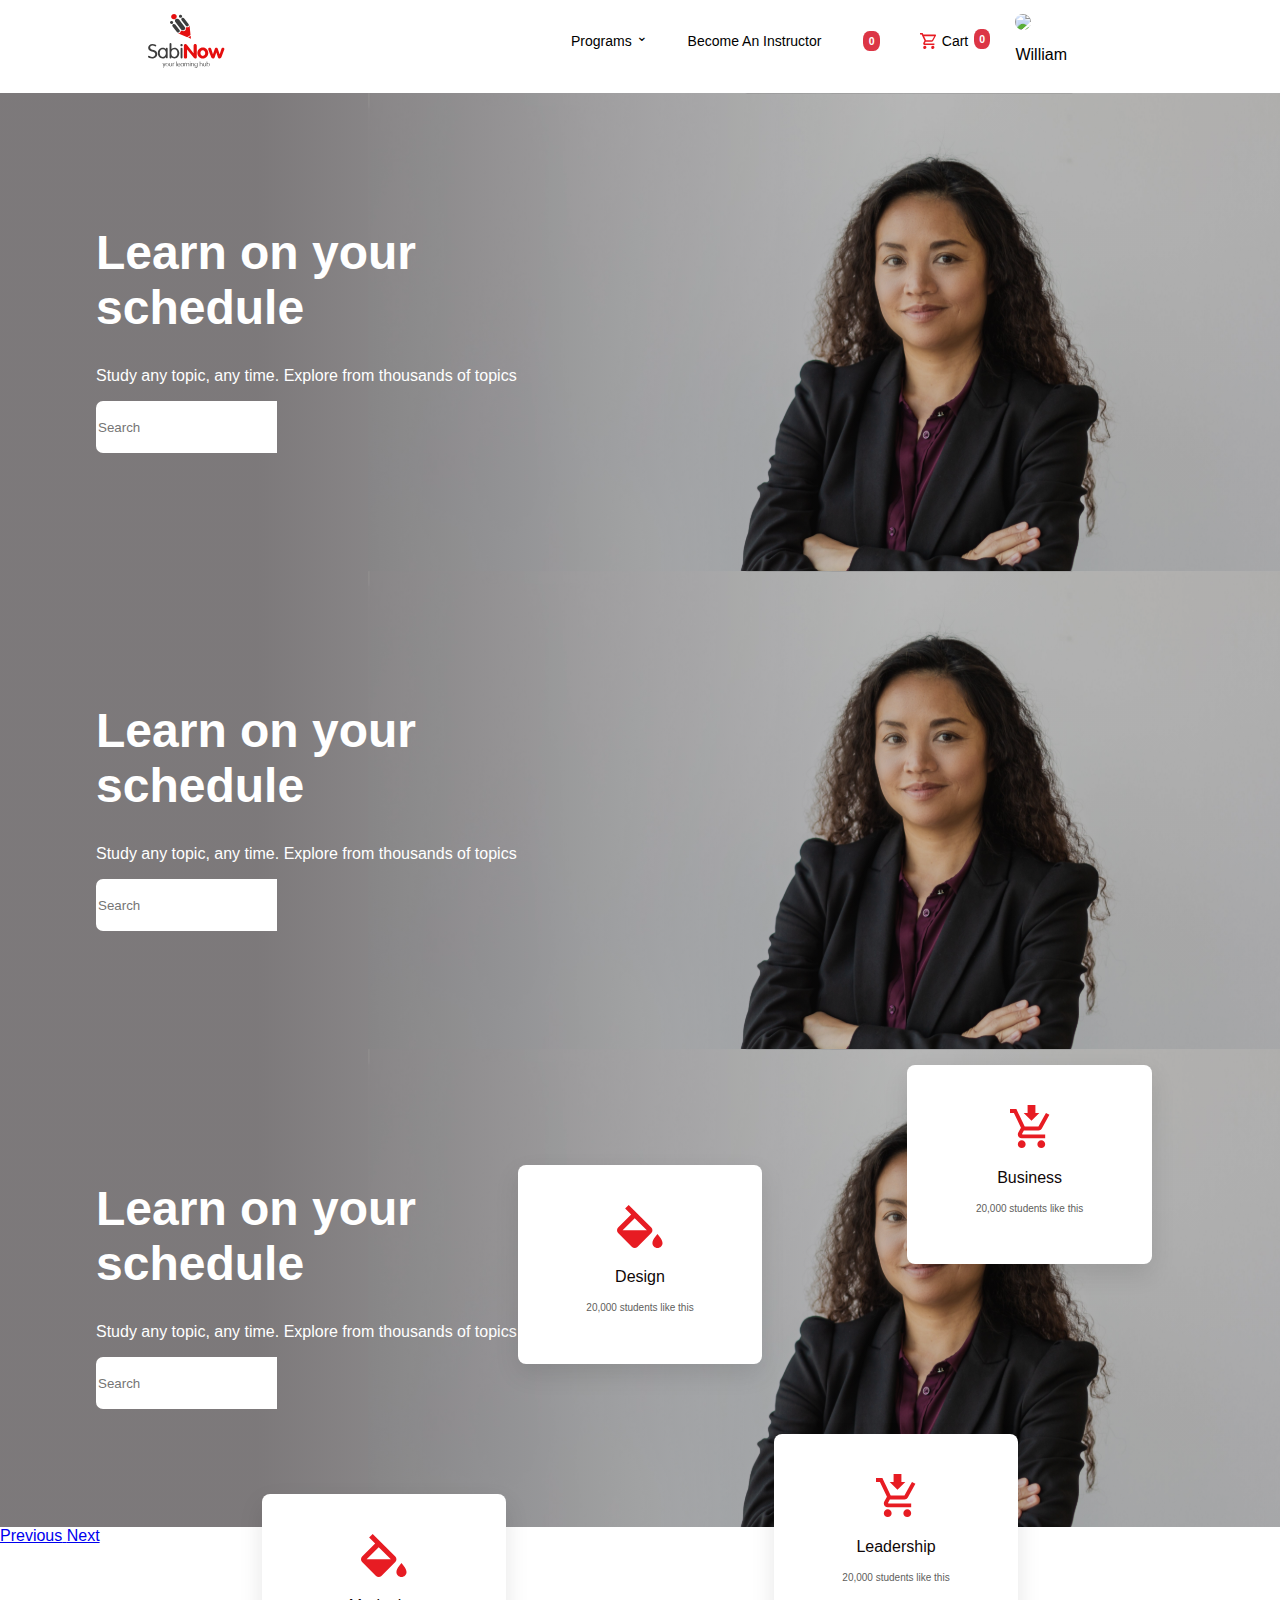
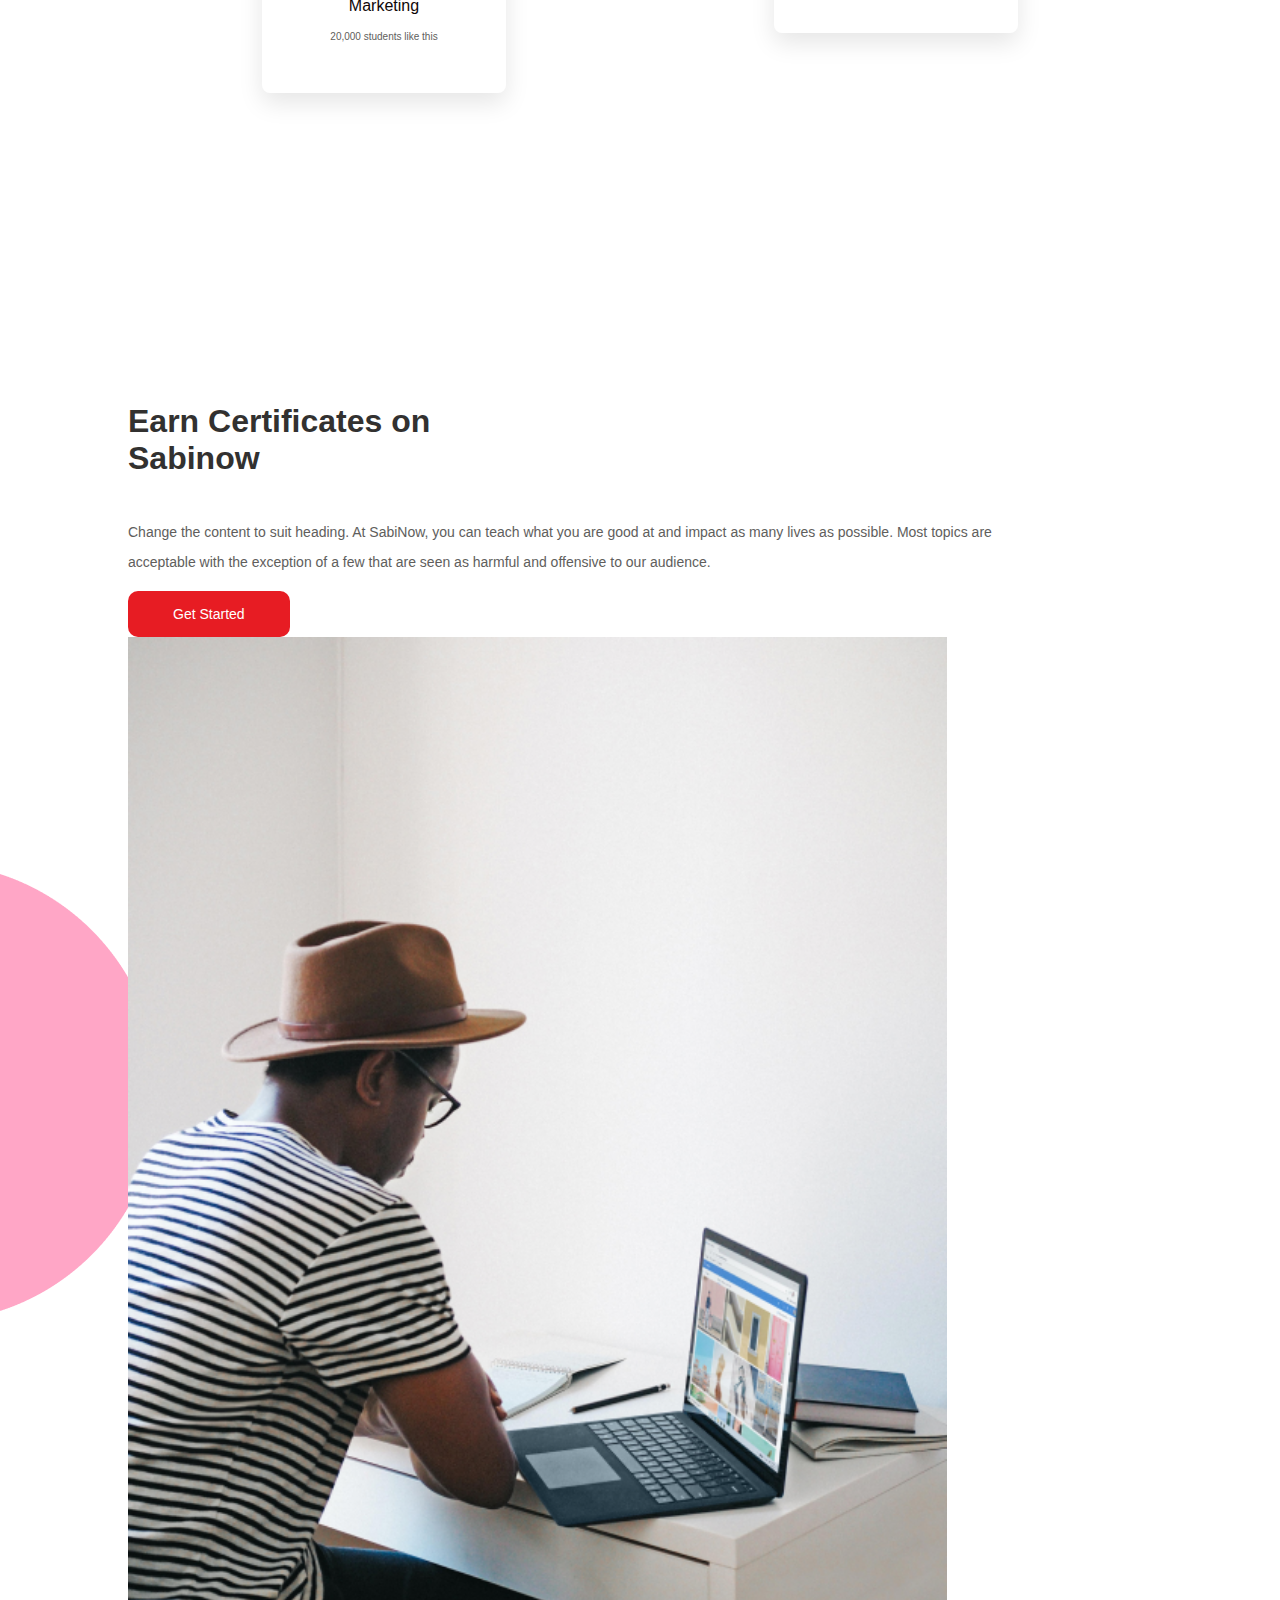
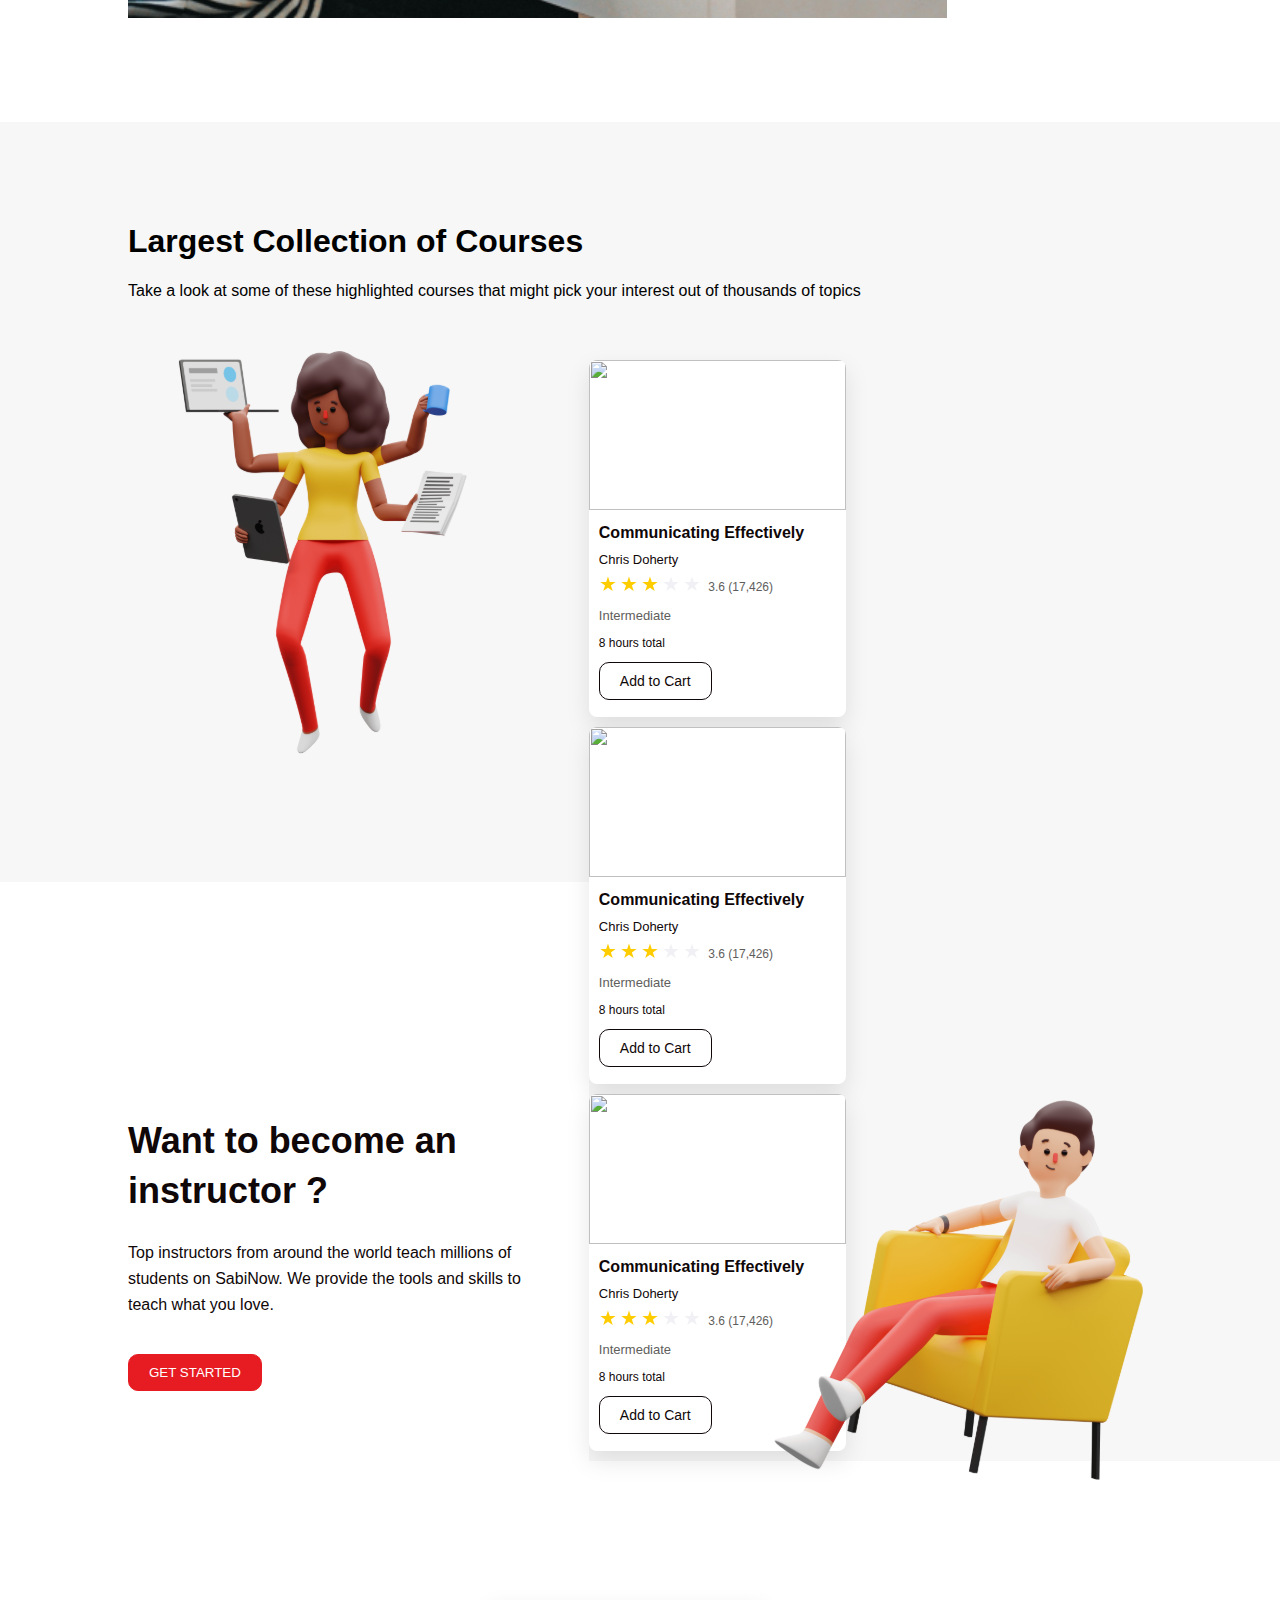
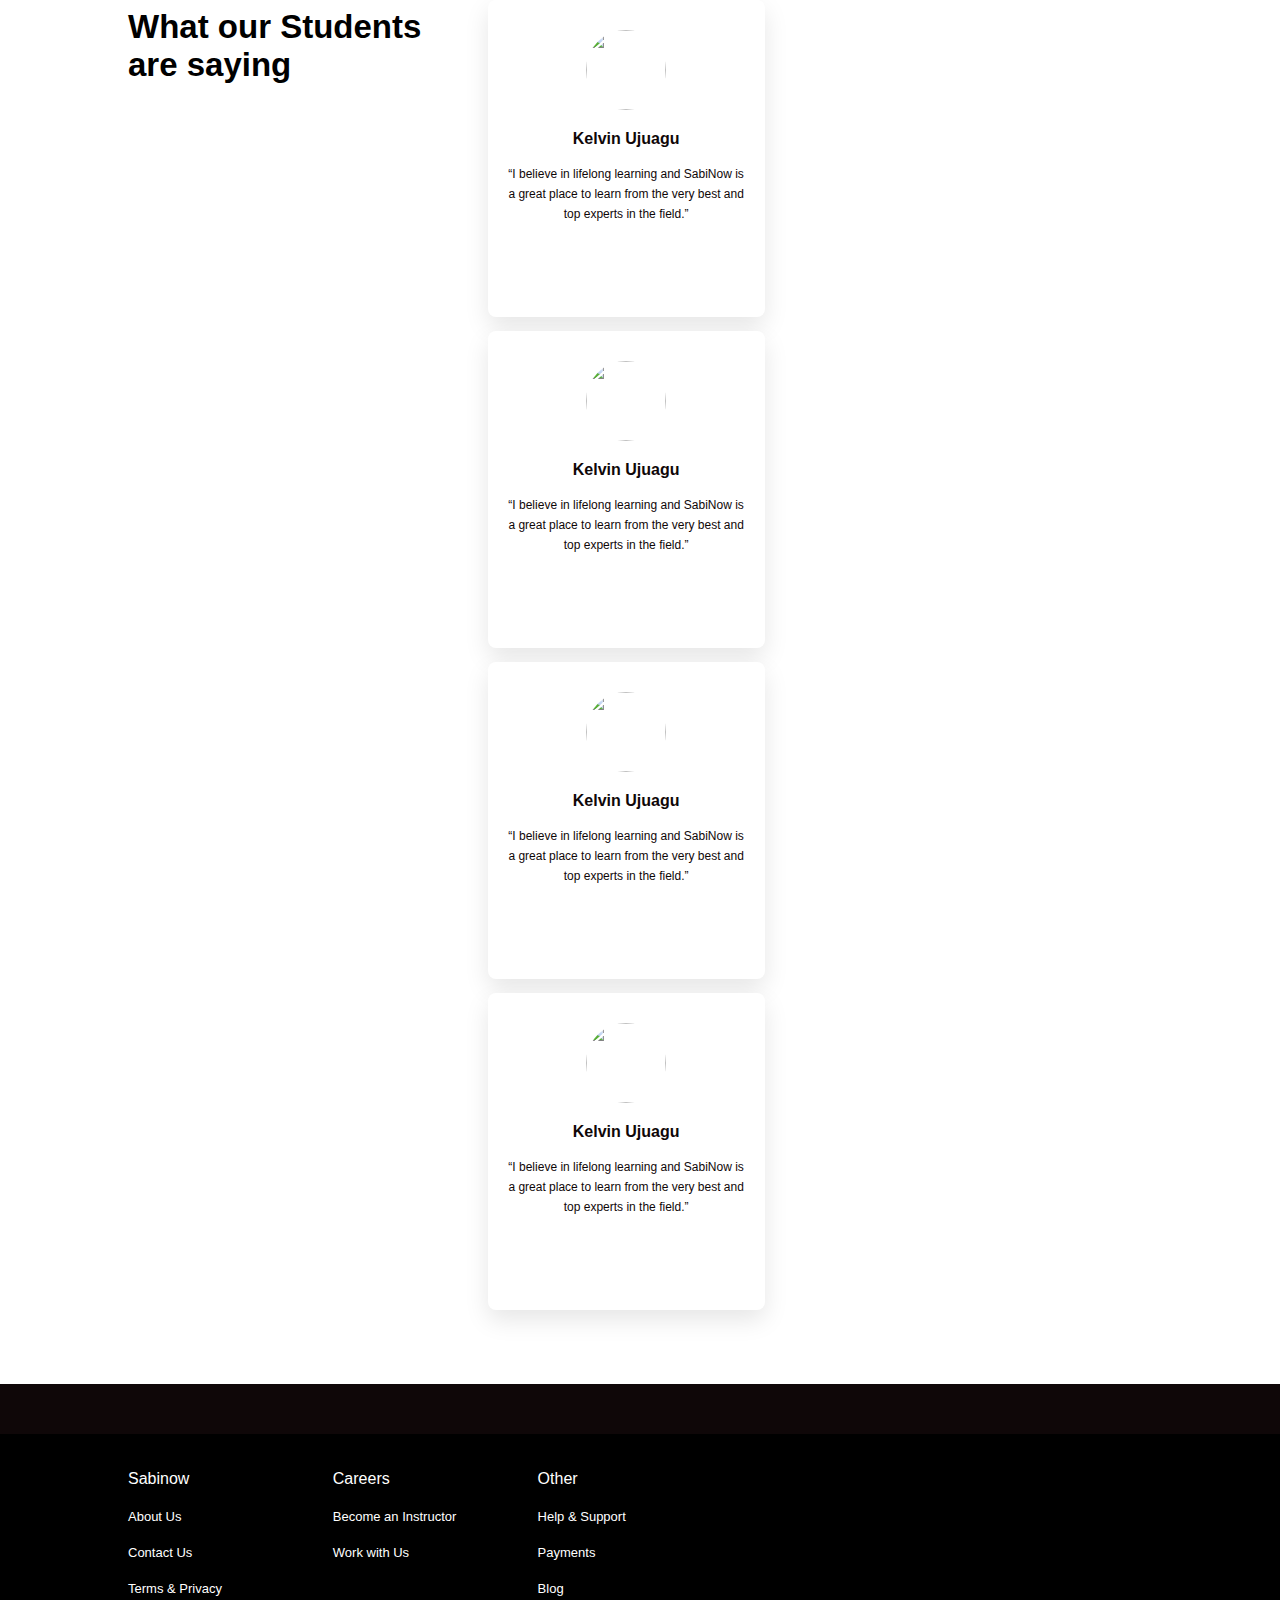
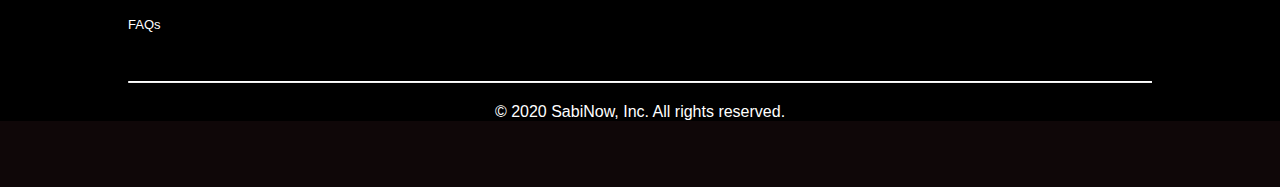
==== commit ab5f8870: "ui fix" ====
--- a/index.html
+++ b/index.html
@@ -230,17 +230,20 @@
         </div>
     </section>
 
-    <section id="all__categories">
-        <div class="container-80-right">
-            <div class="category__summary">
-                <h1>Select from any <br/>category</h1>
-                <p>Take a look at some of these highlighted courses that might <br/>pick your interest</p>
-                <img src="./assets/phone.svg"/>
-                <a href='/'>View all categories</a>
-            </div>
-            <div class="category__image">
-                <img src='./assets/group.svg'/>
-            </div>
+    <section id="certificates">
+        <div class="container-80">
+           <div class="row">
+                <div class="col-lg-5 col-md-6 col-sm-12">
+                    <h1>Earn Certificates on <br> Sabinow</h1>
+                    <p>Change the content to suit heading. At SabiNow, you can teach what you are good at and impact as many lives as possible. Most topics are acceptable with the exception of a few that are seen as harmful and offensive to our audience. </p>
+                    <button>Get Started</button>
+                </div>
+                <div class="col-md-7 col-md-6">
+                    <div class="image-container text-right">
+                        <img src="./assets/studentx.png" width="80%"/>
+                    </div>
+                </div>
+           </div>
         </div>
     </section>
 
--- a/index.css
+++ b/index.css
@@ -23,23 +23,34 @@
 #introduction .slider-one {
     height: 478px;
     width: 100%;
-    background-size: cover;
-    background-image: url('https://images.unsplash.com/photo-1505766358654-db278b02c108?ixlib=rb-1.2.1&ixid=eyJhcHBfaWQiOjEyMDd9&auto=format&fit=crop&w=800&q=60');
-    position: relative;
-}
+    background-size: contain;
+    background-image: url('./assets/mainslider.svg');
+    background-repeat: no-repeat;
+    background-position: right;
+    position: relative;
+    background-color: #EBECEE;
+}
+
 #introduction .slider-two {
     height: 478px;
     width: 100%;
-    background-size: cover;
-    background-image: url('https://images.unsplash.com/photo-1505766358654-db278b02c108?ixlib=rb-1.2.1&ixid=eyJhcHBfaWQiOjEyMDd9&auto=format&fit=crop&w=800&q=60');
-    position: relative;
-}
+    background-size: contain;
+    background-image: url('./assets/mainslider.svg');
+    background-repeat: no-repeat;
+    background-position: right;
+    position: relative;
+    background-color: #EBECEE;
+}
+
 #introduction .slider-three {
     height: 478px;
     width: 100%;
-    background-size: cover;
-    background-image: url('https://images.unsplash.com/photo-1505766358654-db278b02c108?ixlib=rb-1.2.1&ixid=eyJhcHBfaWQiOjEyMDd9&auto=format&fit=crop&w=800&q=60');
-    position: relative;
+    background-size: contain;
+    background-image: url('./assets/mainslider.svg');
+    background-repeat: no-repeat;
+    background-position: right;
+    position: relative;
+    background-color: #EBECEE;
 }
 
 
@@ -741,65 +752,55 @@
 }
 
 /** All Categories **/
-#all__categories {
-    margin-top: 250px;
+#certificates {
+    margin-top: 350px;
     height: 100%;
-}
-
-#all__categories .container-80-right {
-    display: flex;
-    justify-content: space-between;
+    background-image: url(./assets/Ellipse\ 2.png);
+    background-repeat: no-repeat;
+    background-position: 0 600px;
+    padding: 100px 0;
+}
+
+#certificates h1 {
+    color: #323130;
+    font-weight: 600;
+    font-size: 32px;
+    margin: 40px 0;
+}
+
+#certificates p {
+    color: #605E5C;
+    font-size: 14px;
+    line-height: 30px;
+    width: 90%;
+}
+
+#certificates button {
+    background: #E71C23;
+    border-radius: 10px;
+    color: #fff;
+    font-size: 14px;
+    border: none;
+    padding: 15px 45px;
+}
+
+/* #certificates .image-container {
+    background-image: url(./assets/studentx.png);
+    width: 100%;
     height: 100%;
-    align-content: center;
-    align-items: center;
-}
-
-#all__categories .category__summary {
-    width: 50%;
-}
-
-#all__categories .category__image {
-    width: 50%;
-    overflow: hidden;
-}
-
-#all__categories .category__image img{
-    width: 580px;
-}
-
-#all__categories h1 {
-    color: #0F0708;
-    font-size: 40px;
-}
-
-#all__categories p {
-    color:  #0F0708;
-    font-size: 15px;
-    line-height: 25px;
-}
-
-#all__categories .category__summary img {
-    display: block;
-    width: 525px;
-}
-
-#all__categories a {
-    color: #0F0708;
-    font-size: 16px;
-    text-decoration: underline;
-    position: relative;
-    bottom: 40px;
-}
-
-
+    background-size: contain;
+    background-repeat: no-repeat;
+    
+} */
 
 /* course collection */
 
 #course__collection {
     height: 600px;
     background: #F7F7F7;
-    margin: 100px 0 0 0;
+    margin: 0 0 0 0;
     padding: 80px 0;
+
 }
 
 #course__collection .course__collection__content {
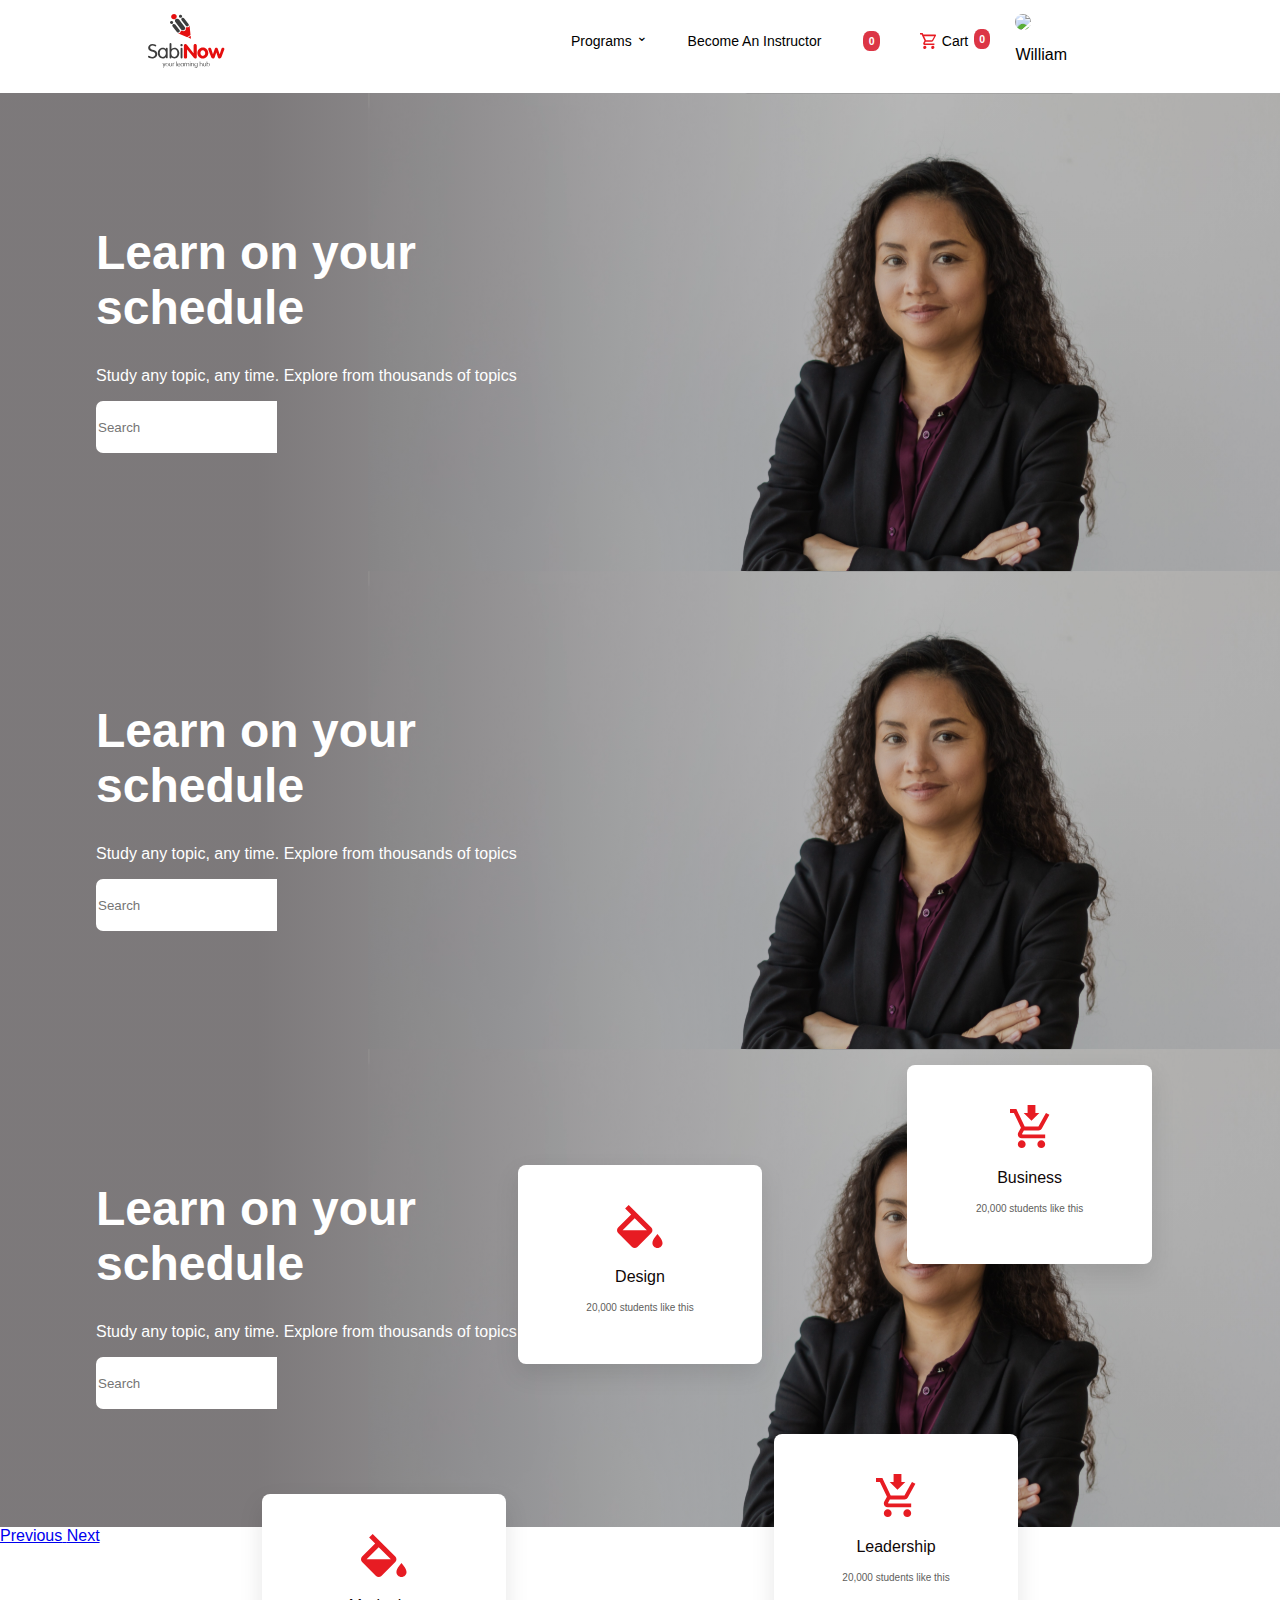
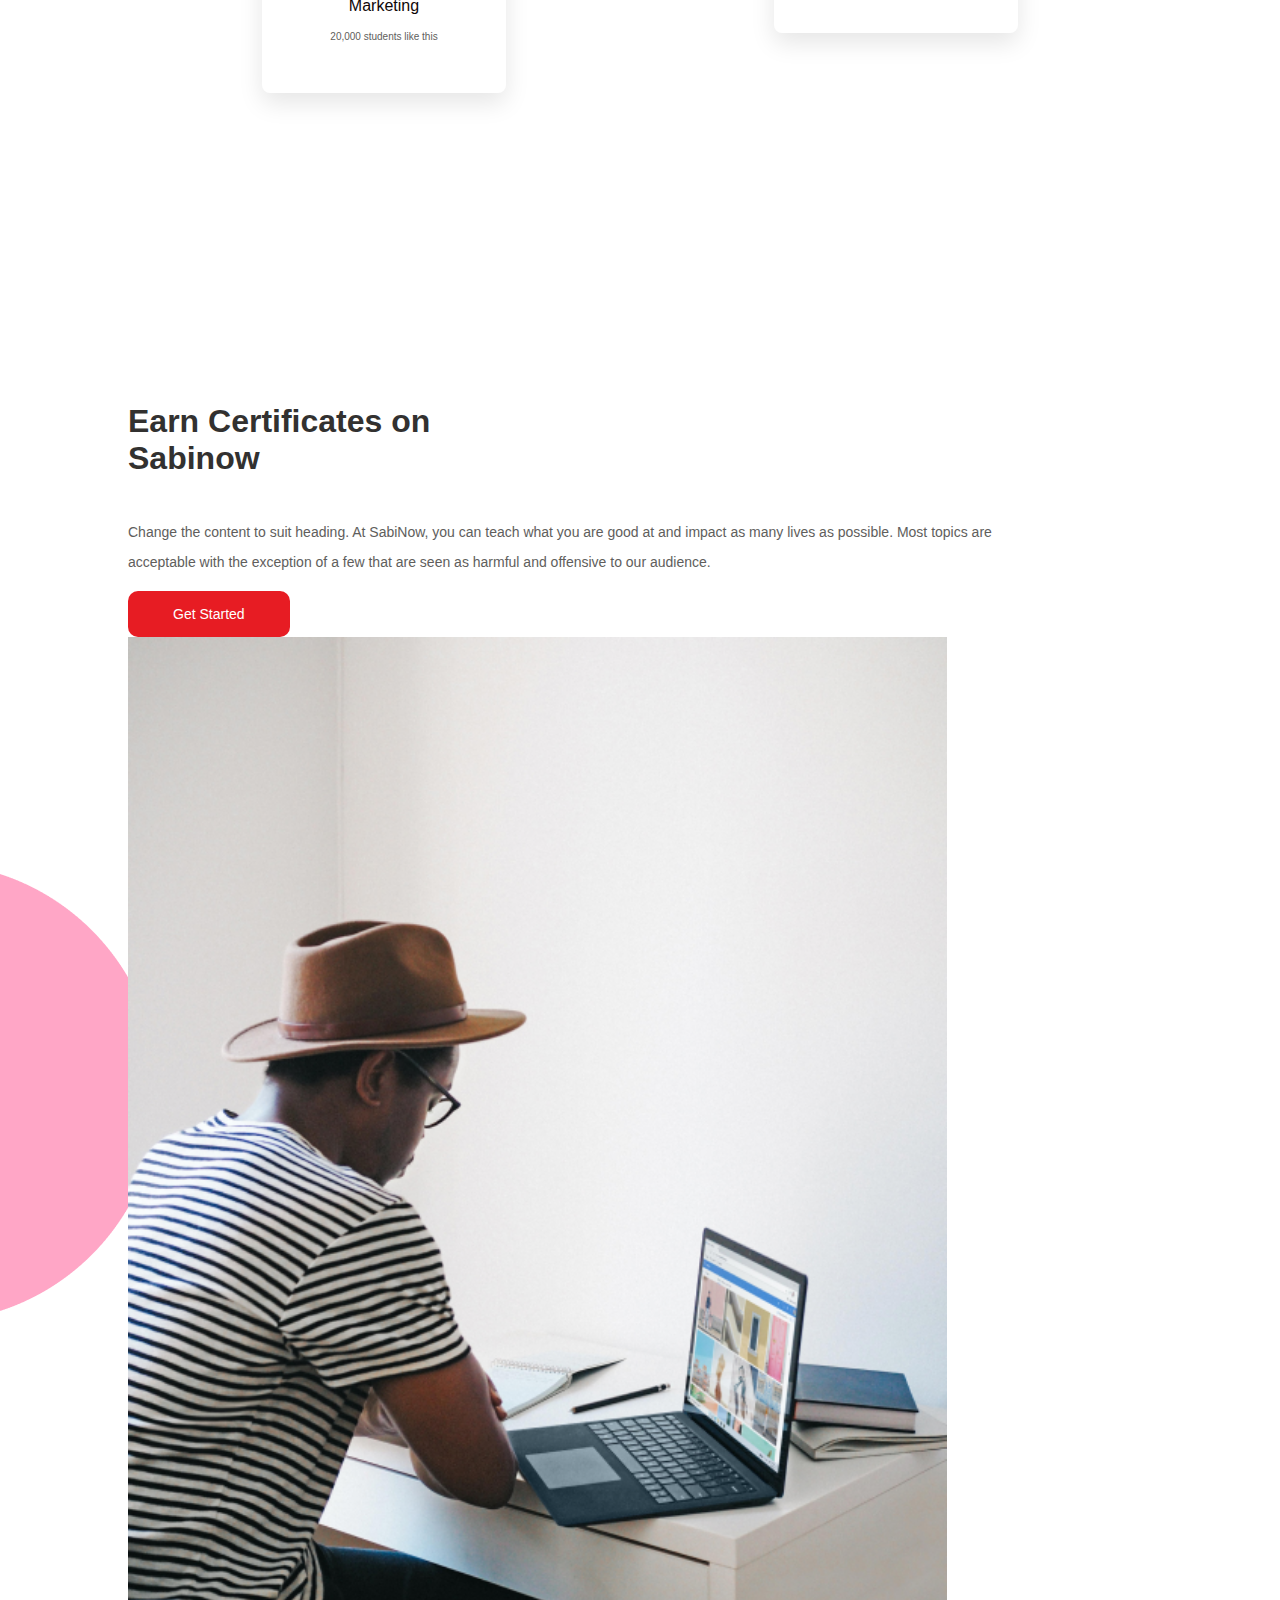
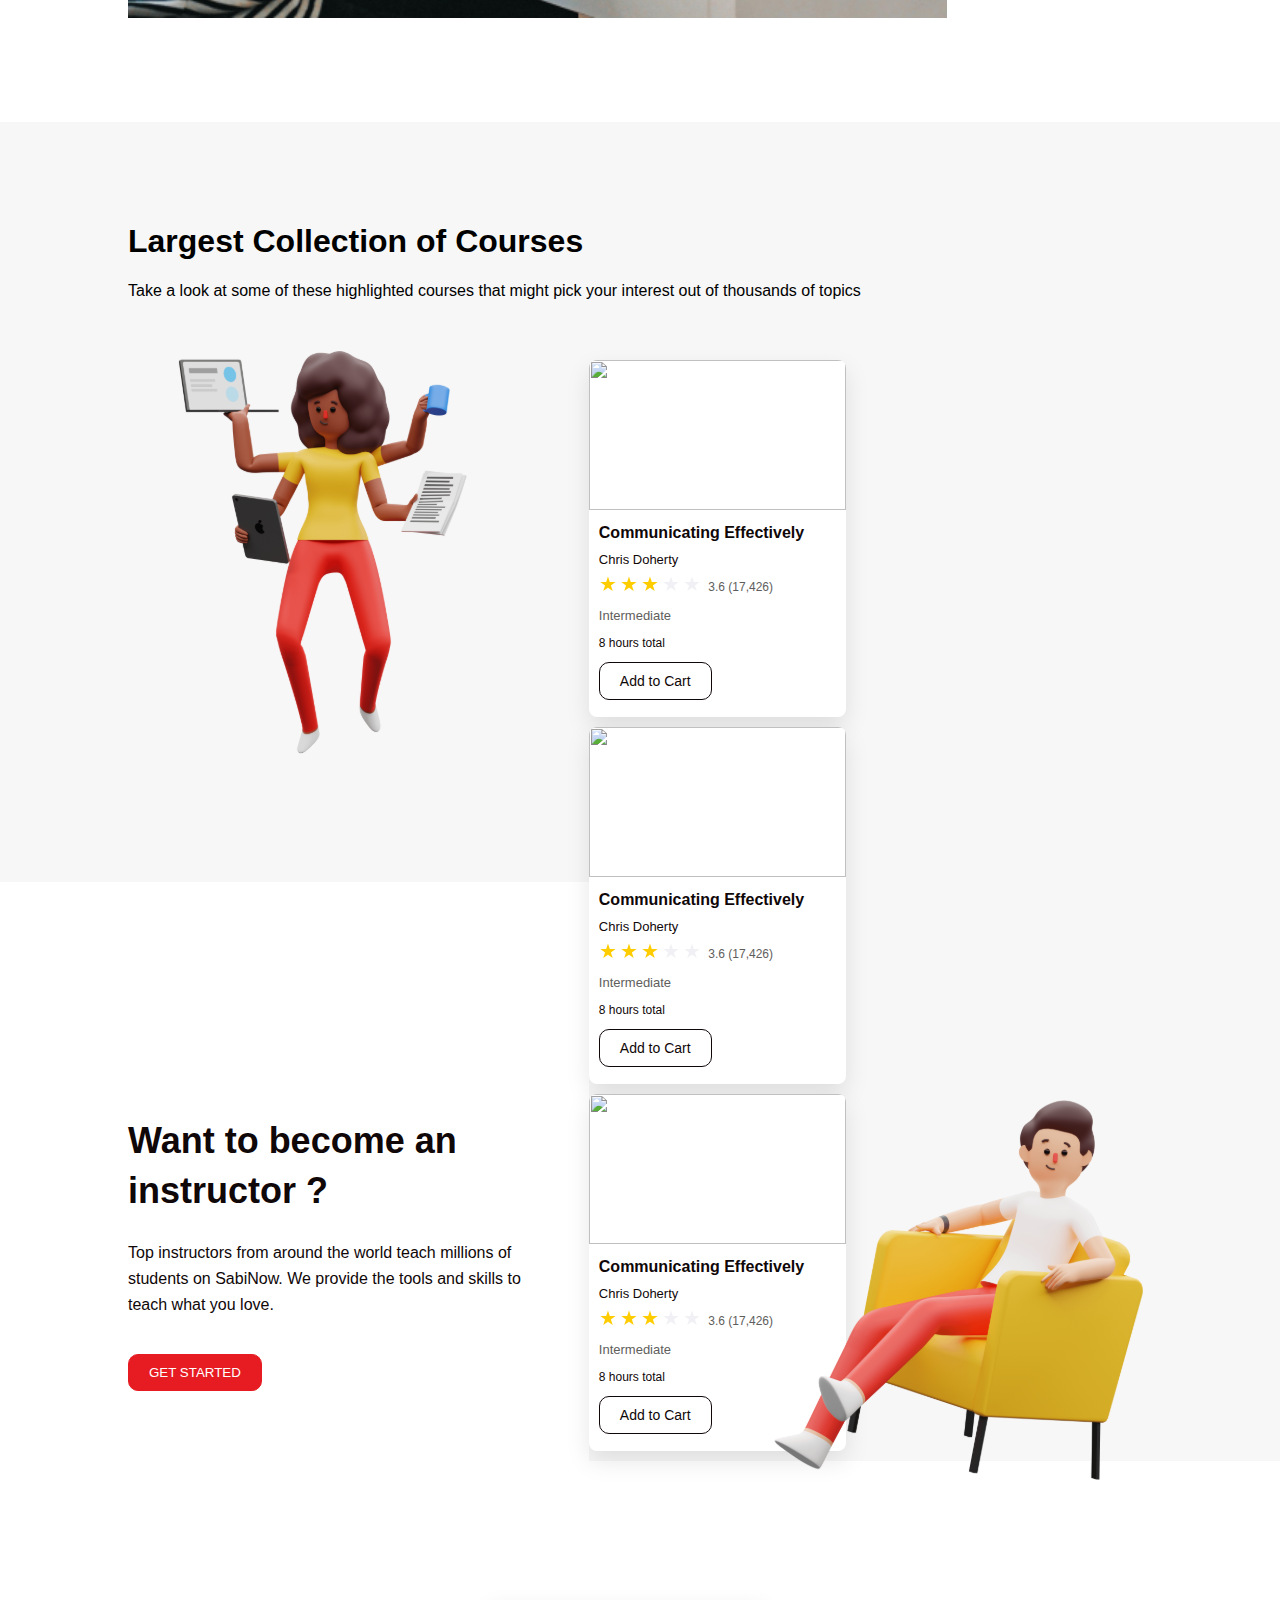
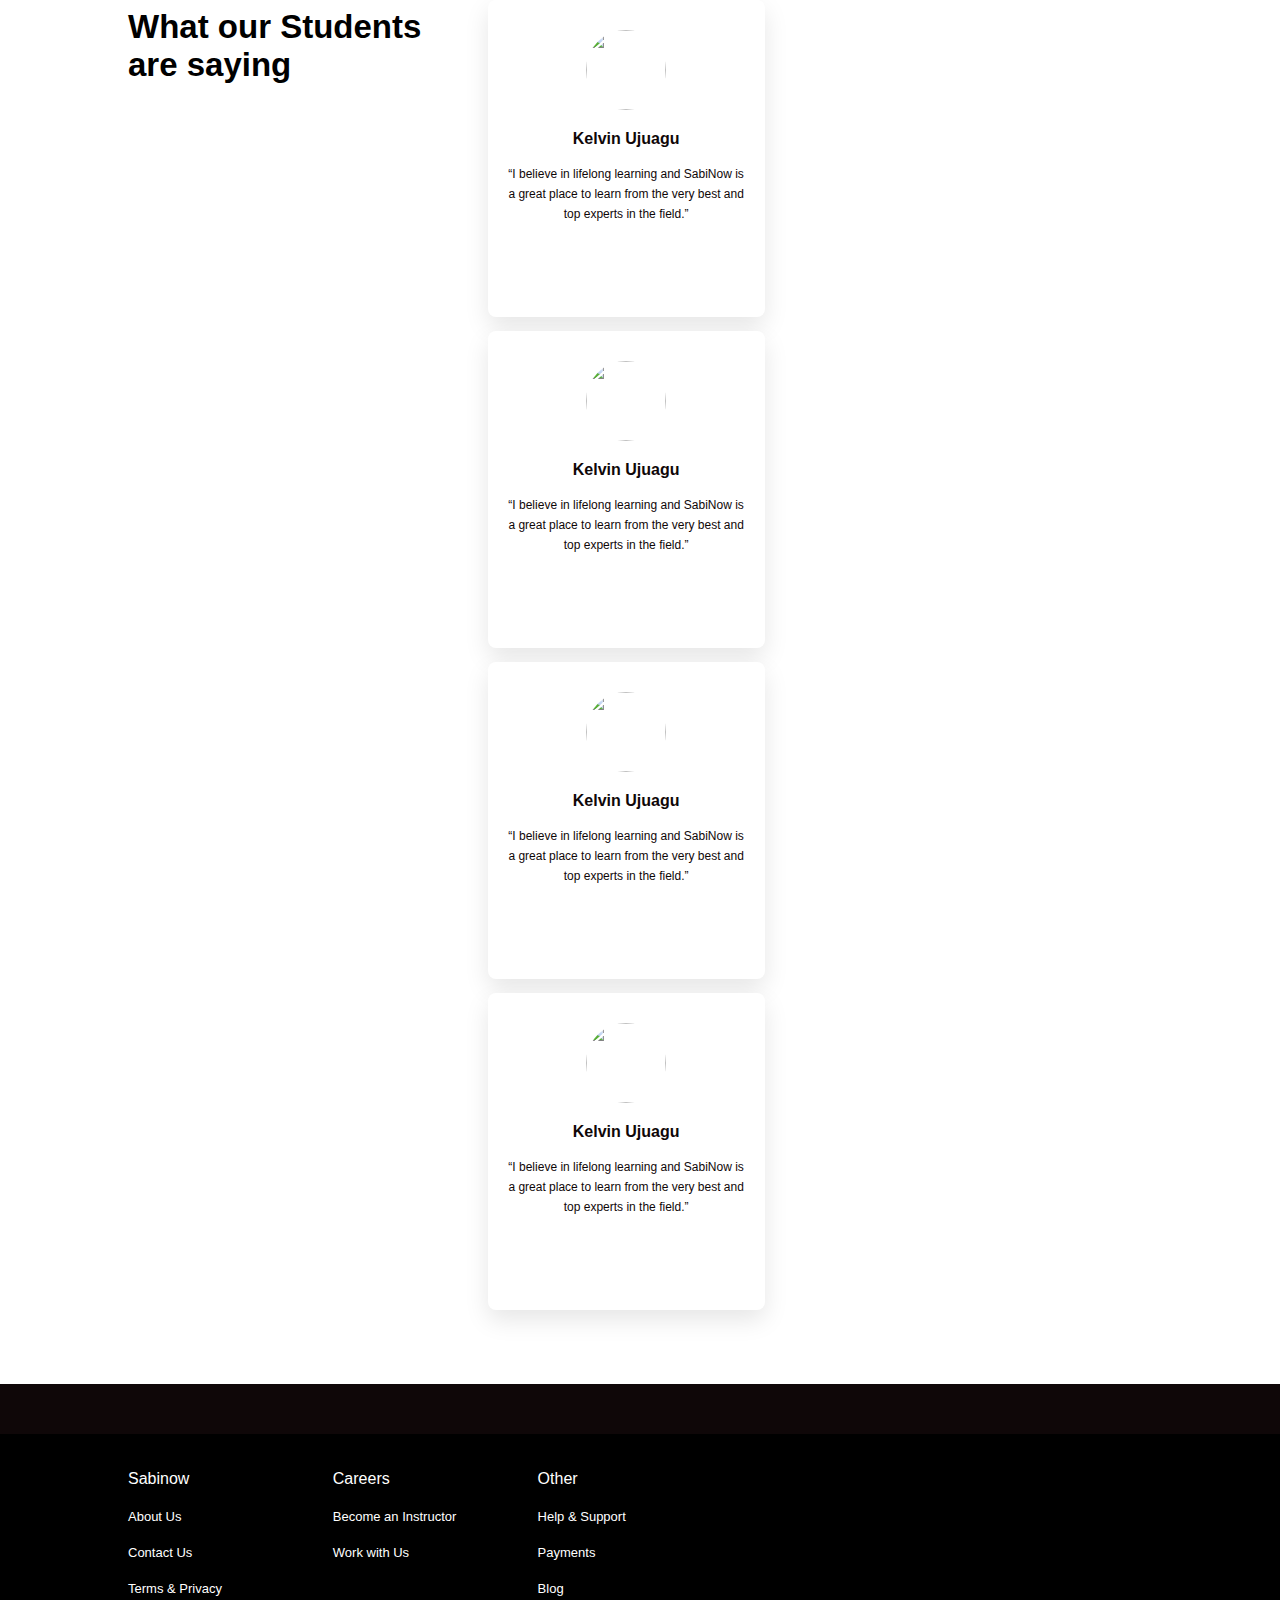
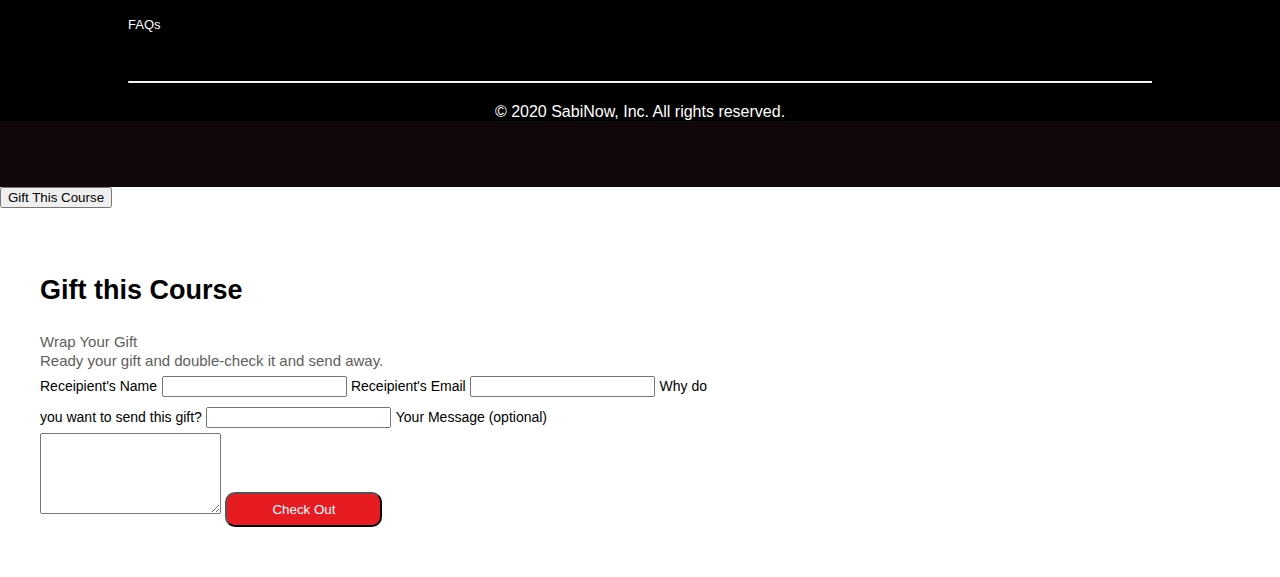
==== commit 9e01e0d7: "fix" ====
--- a/index.html
+++ b/index.html
@@ -401,6 +401,42 @@
             </div>
         </footer>
     </section>
+
+   <!-- Button trigger modal -->
+<button type="button" class="btn btn-primary" data-toggle="modal" data-target="#staticBackdrop">
+    Gift This Course
+  </button>
+  
+  <!-- Modal -->
+  <div class="modal fade show" id="staticBackdrop" data-backdrop="static" data-keyboard="false" tabindex="-1" role="dialog" aria-labelledby="staticBackdropLabel" aria-hidden="true">
+    <div class="modal-dialog">
+      <div class="modal-content">
+       <div class="row">
+            <div class="col-lg-6">
+                <div class="form-section">
+                    <i class="fas fa-times" data-toggle="modal" data-target="#staticBackdrop" style="color: #000; cursor: pointer;"></i>
+                    <h3 class="modal-title">Gift this Course</h3>
+                    <p class="modal-description">Wrap Your Gift</p> 
+                    <p class="modal-description">Ready your gift and double-check it and send away.</p>
+                    <div class="mt-4">
+                        <label>Receipient's Name</label>
+                        <input class="form-control" placeholder="" type="text"/>
+                        <label>Receipient's Email</label>
+                        <input class="form-control" placeholder="" type="text"/>
+                        <label>Why do you want to send this gift?</label>
+                        <input class="form-control" placeholder="" type="text"/>
+                        <label>Your Message (optional)</label>
+                        <textarea class="form-control" rows="5"></textarea>
+                        <button class="btn checkout-btn">Check Out</button>
+                    </div>
+                </div>
+            </div>
+            <div class="col-lg-6 gift-image-section">
+                
+            </div>
+       </div>
+    </div>
+  </div>
     
     <script src="https://cdn.jsdelivr.net/particles.js/2.0.0/particles.min.js"></script>
     <script src="https://cdnjs.cloudflare.com/ajax/libs/jquery/2.1.3/jquery.min.js"></script>
--- a/index.css
+++ b/index.css
@@ -4,6 +4,7 @@
     margin-left: 0;
     margin-right: 0;
     margin-bottom: 0;
+    z-index: 1;
 }
 
 /* NEW CSS FOR NEW SLIDER */
@@ -2339,4 +2340,64 @@
     position: relative;
     top: 15px;
 }
-}+}
+
+.modal-dialog {
+    border-radius: 10px!important;
+}
+
+.modal-dialog .form-section{
+    padding: 40px;
+}
+
+.modal-title {
+    font-size: 27px;
+    font-weight: bold;
+}
+
+.modal-description {
+    margin: 2px 0;
+    font-size: 15px;
+    color: #605E5C;
+}
+
+.form-section label {
+    margin: 5px 0;
+    color: #000000;
+    font-size: 14px;
+}
+.form-section input {
+    margin: 5px 0;
+}
+
+.form-section .checkout-btn {
+    background: #E71C23;
+    border-radius: 10px;
+    color: #fff;
+    padding: 8px 45px;
+    margin: 10px 0;
+}
+
+.gift-image-section {
+    background-image: url(./assets/gift-image.png);
+}
+
+@media screen and (max-width:980px){
+    .gift-image-section {
+        display: none;
+    }
+}
+
+@media screen and (max-width:619px){
+    .modal-dialog {
+        max-width: 90%;
+        margin: 0 auto;
+    }
+}
+
+@media screen and (min-width: 576px) {
+    .modal-dialog {
+        max-width: 60%;
+    }
+}
+
